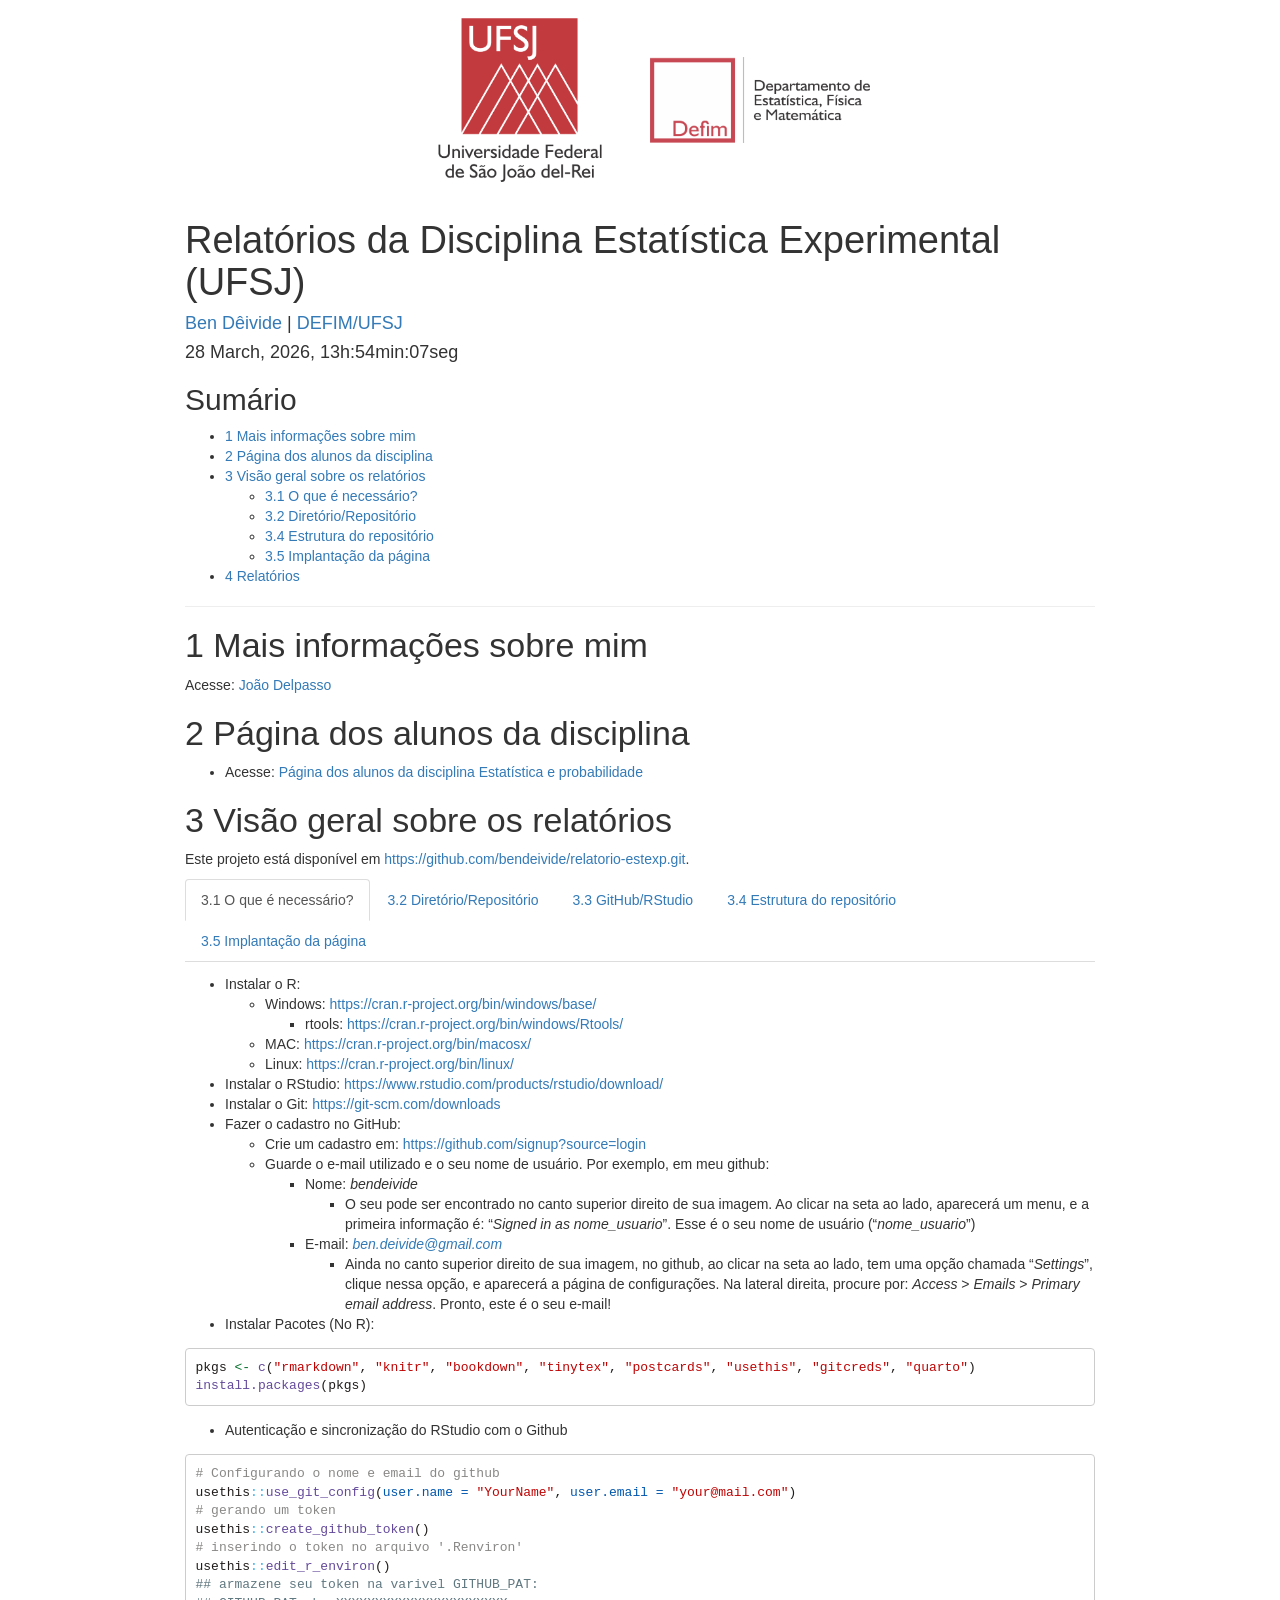
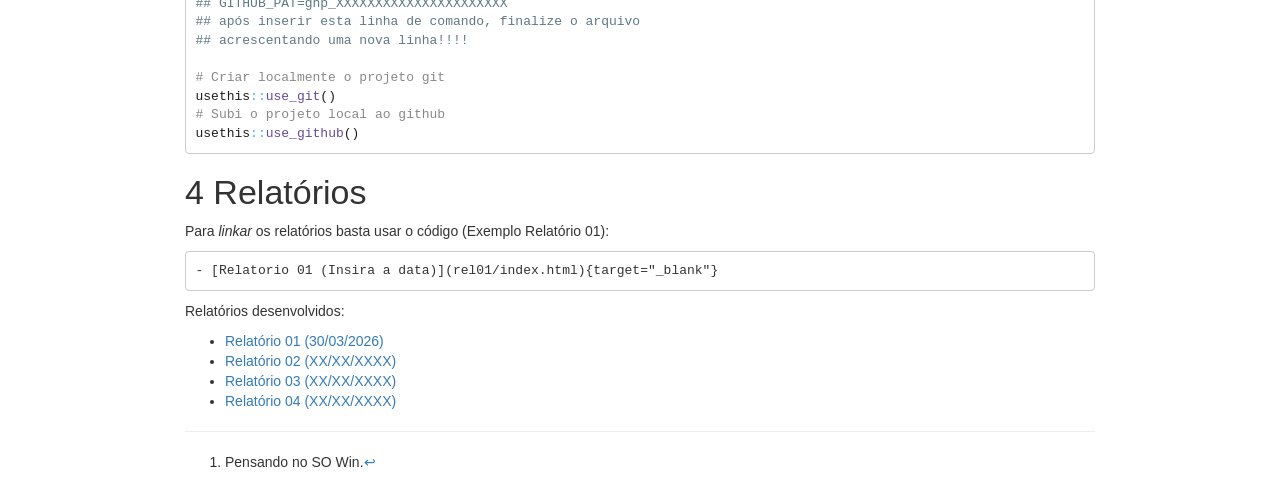
==== relatorio/index.html @ 6e348ea9 "Initial" ====
<!DOCTYPE html>

<html>

<head>

<meta charset="utf-8" />
<meta name="generator" content="pandoc" />
<meta http-equiv="X-UA-Compatible" content="IE=EDGE" />


<meta name="author" content="Ben Dêivide | DEFIM/UFSJ" />


<title>Relatórios da Disciplina Estatística Experimental (UFSJ)</title>

<script>/*! jQuery v3.6.0 | (c) OpenJS Foundation and other contributors | jquery.org/license */
!function(e,t){"use strict";"object"==typeof module&&"object"==typeof module.exports?module.exports=e.document?t(e,!0):function(e){if(!e.document)throw new Error("jQuery requires a window with a document");return t(e)}:t(e)}("undefined"!=typeof window?window:this,function(C,e){"use strict";var t=[],r=Object.getPrototypeOf,s=t.slice,g=t.flat?function(e){return t.flat.call(e)}:function(e){return t.concat.apply([],e)},u=t.push,i=t.indexOf,n={},o=n.toString,v=n.hasOwnProperty,a=v.toString,l=a.call(Object),y={},m=function(e){return"function"==typeof e&&"number"!=typeof e.nodeType&&"function"!=typeof e.item},x=function(e){return null!=e&&e===e.window},E=C.document,c={type:!0,src:!0,nonce:!0,noModule:!0};function b(e,t,n){var r,i,o=(n=n||E).createElement("script");if(o.text=e,t)for(r in c)(i=t[r]||t.getAttribute&&t.getAttribute(r))&&o.setAttribute(r,i);n.head.appendChild(o).parentNode.removeChild(o)}function w(e){return null==e?e+"":"object"==typeof e||"function"==typeof e?n[o.call(e)]||"object":typeof e}var f="3.6.0",S=function(e,t){return new S.fn.init(e,t)};function p(e){var t=!!e&&"length"in e&&e.length,n=w(e);return!m(e)&&!x(e)&&("array"===n||0===t||"number"==typeof t&&0<t&&t-1 in e)}S.fn=S.prototype={jquery:f,constructor:S,length:0,toArray:function(){return s.call(this)},get:function(e){return null==e?s.call(this):e<0?this[e+this.length]:this[e]},pushStack:function(e){var t=S.merge(this.constructor(),e);return t.prevObject=this,t},each:function(e){return S.each(this,e)},map:function(n){return this.pushStack(S.map(this,function(e,t){return n.call(e,t,e)}))},slice:function(){return this.pushStack(s.apply(this,arguments))},first:function(){return this.eq(0)},last:function(){return this.eq(-1)},even:function(){return this.pushStack(S.grep(this,function(e,t){return(t+1)%2}))},odd:function(){return this.pushStack(S.grep(this,function(e,t){return t%2}))},eq:function(e){var t=this.length,n=+e+(e<0?t:0);return this.pushStack(0<=n&&n<t?[this[n]]:[])},end:function(){return this.prevObject||this.constructor()},push:u,sort:t.sort,splice:t.splice},S.extend=S.fn.extend=function(){var e,t,n,r,i,o,a=arguments[0]||{},s=1,u=arguments.length,l=!1;for("boolean"==typeof a&&(l=a,a=arguments[s]||{},s++),"object"==typeof a||m(a)||(a={}),s===u&&(a=this,s--);s<u;s++)if(null!=(e=arguments[s]))for(t in e)r=e[t],"__proto__"!==t&&a!==r&&(l&&r&&(S.isPlainObject(r)||(i=Array.isArray(r)))?(n=a[t],o=i&&!Array.isArray(n)?[]:i||S.isPlainObject(n)?n:{},i=!1,a[t]=S.extend(l,o,r)):void 0!==r&&(a[t]=r));return a},S.extend({expando:"jQuery"+(f+Math.random()).replace(/\D/g,""),isReady:!0,error:function(e){throw new Error(e)},noop:function(){},isPlainObject:function(e){var t,n;return!(!e||"[object Object]"!==o.call(e))&&(!(t=r(e))||"function"==typeof(n=v.call(t,"constructor")&&t.constructor)&&a.call(n)===l)},isEmptyObject:function(e){var t;for(t in e)return!1;return!0},globalEval:function(e,t,n){b(e,{nonce:t&&t.nonce},n)},each:function(e,t){var n,r=0;if(p(e)){for(n=e.length;r<n;r++)if(!1===t.call(e[r],r,e[r]))break}else for(r in e)if(!1===t.call(e[r],r,e[r]))break;return e},makeArray:function(e,t){var n=t||[];return null!=e&&(p(Object(e))?S.merge(n,"string"==typeof e?[e]:e):u.call(n,e)),n},inArray:function(e,t,n){return null==t?-1:i.call(t,e,n)},merge:function(e,t){for(var n=+t.length,r=0,i=e.length;r<n;r++)e[i++]=t[r];return e.length=i,e},grep:function(e,t,n){for(var r=[],i=0,o=e.length,a=!n;i<o;i++)!t(e[i],i)!==a&&r.push(e[i]);return r},map:function(e,t,n){var r,i,o=0,a=[];if(p(e))for(r=e.length;o<r;o++)null!=(i=t(e[o],o,n))&&a.push(i);else for(o in e)null!=(i=t(e[o],o,n))&&a.push(i);return g(a)},guid:1,support:y}),"function"==typeof Symbol&&(S.fn[Symbol.iterator]=t[Symbol.iterator]),S.each("Boolean Number String Function Array Date RegExp Object Error Symbol".split(" "),function(e,t){n["[object "+t+"]"]=t.toLowerCase()});var d=function(n){var e,d,b,o,i,h,f,g,w,u,l,T,C,a,E,v,s,c,y,S="sizzle"+1*new Date,p=n.document,k=0,r=0,m=ue(),x=ue(),A=ue(),N=ue(),j=function(e,t){return e===t&&(l=!0),0},D={}.hasOwnProperty,t=[],q=t.pop,L=t.push,H=t.push,O=t.slice,P=function(e,t){for(var n=0,r=e.length;n<r;n++)if(e[n]===t)return n;return-1},R="checked|selected|async|autofocus|autoplay|controls|defer|disabled|hidden|ismap|loop|multiple|open|readonly|required|scoped",M="[\\x20\\t\\r\\n\\f]",I="(?:\\\\[\\da-fA-F]{1,6}"+M+"?|\\\\[^\\r\\n\\f]|[\\w-]|[^\0-\\x7f])+",W="\\["+M+"*("+I+")(?:"+M+"*([*^$|!~]?=)"+M+"*(?:'((?:\\\\.|[^\\\\'])*)'|\"((?:\\\\.|[^\\\\\"])*)\"|("+I+"))|)"+M+"*\\]",F=":("+I+")(?:\\((('((?:\\\\.|[^\\\\'])*)'|\"((?:\\\\.|[^\\\\\"])*)\")|((?:\\\\.|[^\\\\()[\\]]|"+W+")*)|.*)\\)|)",B=new RegExp(M+"+","g"),$=new RegExp("^"+M+"+|((?:^|[^\\\\])(?:\\\\.)*)"+M+"+$","g"),_=new RegExp("^"+M+"*,"+M+"*"),z=new RegExp("^"+M+"*([>+~]|"+M+")"+M+"*"),U=new RegExp(M+"|>"),X=new RegExp(F),V=new RegExp("^"+I+"$"),G={ID:new RegExp("^#("+I+")"),CLASS:new RegExp("^\\.("+I+")"),TAG:new RegExp("^("+I+"|[*])"),ATTR:new RegExp("^"+W),PSEUDO:new RegExp("^"+F),CHILD:new RegExp("^:(only|first|last|nth|nth-last)-(child|of-type)(?:\\("+M+"*(even|odd|(([+-]|)(\\d*)n|)"+M+"*(?:([+-]|)"+M+"*(\\d+)|))"+M+"*\\)|)","i"),bool:new RegExp("^(?:"+R+")$","i"),needsContext:new RegExp("^"+M+"*[>+~]|:(even|odd|eq|gt|lt|nth|first|last)(?:\\("+M+"*((?:-\\d)?\\d*)"+M+"*\\)|)(?=[^-]|$)","i")},Y=/HTML$/i,Q=/^(?:input|select|textarea|button)$/i,J=/^h\d$/i,K=/^[^{]+\{\s*\[native \w/,Z=/^(?:#([\w-]+)|(\w+)|\.([\w-]+))$/,ee=/[+~]/,te=new RegExp("\\\\[\\da-fA-F]{1,6}"+M+"?|\\\\([^\\r\\n\\f])","g"),ne=function(e,t){var n="0x"+e.slice(1)-65536;return t||(n<0?String.fromCharCode(n+65536):String.fromCharCode(n>>10|55296,1023&n|56320))},re=/([\0-\x1f\x7f]|^-?\d)|^-$|[^\0-\x1f\x7f-\uFFFF\w-]/g,ie=function(e,t){return t?"\0"===e?"\ufffd":e.slice(0,-1)+"\\"+e.charCodeAt(e.length-1).toString(16)+" ":"\\"+e},oe=function(){T()},ae=be(function(e){return!0===e.disabled&&"fieldset"===e.nodeName.toLowerCase()},{dir:"parentNode",next:"legend"});try{H.apply(t=O.call(p.childNodes),p.childNodes),t[p.childNodes.length].nodeType}catch(e){H={apply:t.length?function(e,t){L.apply(e,O.call(t))}:function(e,t){var n=e.length,r=0;while(e[n++]=t[r++]);e.length=n-1}}}function se(t,e,n,r){var i,o,a,s,u,l,c,f=e&&e.ownerDocument,p=e?e.nodeType:9;if(n=n||[],"string"!=typeof t||!t||1!==p&&9!==p&&11!==p)return n;if(!r&&(T(e),e=e||C,E)){if(11!==p&&(u=Z.exec(t)))if(i=u[1]){if(9===p){if(!(a=e.getElementById(i)))return n;if(a.id===i)return n.push(a),n}else if(f&&(a=f.getElementById(i))&&y(e,a)&&a.id===i)return n.push(a),n}else{if(u[2])return H.apply(n,e.getElementsByTagName(t)),n;if((i=u[3])&&d.getElementsByClassName&&e.getElementsByClassName)return H.apply(n,e.getElementsByClassName(i)),n}if(d.qsa&&!N[t+" "]&&(!v||!v.test(t))&&(1!==p||"object"!==e.nodeName.toLowerCase())){if(c=t,f=e,1===p&&(U.test(t)||z.test(t))){(f=ee.test(t)&&ye(e.parentNode)||e)===e&&d.scope||((s=e.getAttribute("id"))?s=s.replace(re,ie):e.setAttribute("id",s=S)),o=(l=h(t)).length;while(o--)l[o]=(s?"#"+s:":scope")+" "+xe(l[o]);c=l.join(",")}try{return H.apply(n,f.querySelectorAll(c)),n}catch(e){N(t,!0)}finally{s===S&&e.removeAttribute("id")}}}return g(t.replace($,"$1"),e,n,r)}function ue(){var r=[];return function e(t,n){return r.push(t+" ")>b.cacheLength&&delete e[r.shift()],e[t+" "]=n}}function le(e){return e[S]=!0,e}function ce(e){var t=C.createElement("fieldset");try{return!!e(t)}catch(e){return!1}finally{t.parentNode&&t.parentNode.removeChild(t),t=null}}function fe(e,t){var n=e.split("|"),r=n.length;while(r--)b.attrHandle[n[r]]=t}function pe(e,t){var n=t&&e,r=n&&1===e.nodeType&&1===t.nodeType&&e.sourceIndex-t.sourceIndex;if(r)return r;if(n)while(n=n.nextSibling)if(n===t)return-1;return e?1:-1}function de(t){return function(e){return"input"===e.nodeName.toLowerCase()&&e.type===t}}function he(n){return function(e){var t=e.nodeName.toLowerCase();return("input"===t||"button"===t)&&e.type===n}}function ge(t){return function(e){return"form"in e?e.parentNode&&!1===e.disabled?"label"in e?"label"in e.parentNode?e.parentNode.disabled===t:e.disabled===t:e.isDisabled===t||e.isDisabled!==!t&&ae(e)===t:e.disabled===t:"label"in e&&e.disabled===t}}function ve(a){return le(function(o){return o=+o,le(function(e,t){var n,r=a([],e.length,o),i=r.length;while(i--)e[n=r[i]]&&(e[n]=!(t[n]=e[n]))})})}function ye(e){return e&&"undefined"!=typeof e.getElementsByTagName&&e}for(e in d=se.support={},i=se.isXML=function(e){var t=e&&e.namespaceURI,n=e&&(e.ownerDocument||e).documentElement;return!Y.test(t||n&&n.nodeName||"HTML")},T=se.setDocument=function(e){var t,n,r=e?e.ownerDocument||e:p;return r!=C&&9===r.nodeType&&r.documentElement&&(a=(C=r).documentElement,E=!i(C),p!=C&&(n=C.defaultView)&&n.top!==n&&(n.addEventListener?n.addEventListener("unload",oe,!1):n.attachEvent&&n.attachEvent("onunload",oe)),d.scope=ce(function(e){return a.appendChild(e).appendChild(C.createElement("div")),"undefined"!=typeof e.querySelectorAll&&!e.querySelectorAll(":scope fieldset div").length}),d.attributes=ce(function(e){return e.className="i",!e.getAttribute("className")}),d.getElementsByTagName=ce(function(e){return e.appendChild(C.createComment("")),!e.getElementsByTagName("*").length}),d.getElementsByClassName=K.test(C.getElementsByClassName),d.getById=ce(function(e){return a.appendChild(e).id=S,!C.getElementsByName||!C.getElementsByName(S).length}),d.getById?(b.filter.ID=function(e){var t=e.replace(te,ne);return function(e){return e.getAttribute("id")===t}},b.find.ID=function(e,t){if("undefined"!=typeof t.getElementById&&E){var n=t.getElementById(e);return n?[n]:[]}}):(b.filter.ID=function(e){var n=e.replace(te,ne);return function(e){var t="undefined"!=typeof e.getAttributeNode&&e.getAttributeNode("id");return t&&t.value===n}},b.find.ID=function(e,t){if("undefined"!=typeof t.getElementById&&E){var n,r,i,o=t.getElementById(e);if(o){if((n=o.getAttributeNode("id"))&&n.value===e)return[o];i=t.getElementsByName(e),r=0;while(o=i[r++])if((n=o.getAttributeNode("id"))&&n.value===e)return[o]}return[]}}),b.find.TAG=d.getElementsByTagName?function(e,t){return"undefined"!=typeof t.getElementsByTagName?t.getElementsByTagName(e):d.qsa?t.querySelectorAll(e):void 0}:function(e,t){var n,r=[],i=0,o=t.getElementsByTagName(e);if("*"===e){while(n=o[i++])1===n.nodeType&&r.push(n);return r}return o},b.find.CLASS=d.getElementsByClassName&&function(e,t){if("undefined"!=typeof t.getElementsByClassName&&E)return t.getElementsByClassName(e)},s=[],v=[],(d.qsa=K.test(C.querySelectorAll))&&(ce(function(e){var t;a.appendChild(e).innerHTML="<a id='"+S+"'></a><select id='"+S+"-\r\\' msallowcapture=''><option selected=''></option></select>",e.querySelectorAll("[msallowcapture^='']").length&&v.push("[*^$]="+M+"*(?:''|\"\")"),e.querySelectorAll("[selected]").length||v.push("\\["+M+"*(?:value|"+R+")"),e.querySelectorAll("[id~="+S+"-]").length||v.push("~="),(t=C.createElement("input")).setAttribute("name",""),e.appendChild(t),e.querySelectorAll("[name='']").length||v.push("\\["+M+"*name"+M+"*="+M+"*(?:''|\"\")"),e.querySelectorAll(":checked").length||v.push(":checked"),e.querySelectorAll("a#"+S+"+*").length||v.push(".#.+[+~]"),e.querySelectorAll("\\\f"),v.push("[\\r\\n\\f]")}),ce(function(e){e.innerHTML="<a href='' disabled='disabled'></a><select disabled='disabled'><option/></select>";var t=C.createElement("input");t.setAttribute("type","hidden"),e.appendChild(t).setAttribute("name","D"),e.querySelectorAll("[name=d]").length&&v.push("name"+M+"*[*^$|!~]?="),2!==e.querySelectorAll(":enabled").length&&v.push(":enabled",":disabled"),a.appendChild(e).disabled=!0,2!==e.querySelectorAll(":disabled").length&&v.push(":enabled",":disabled"),e.querySelectorAll("*,:x"),v.push(",.*:")})),(d.matchesSelector=K.test(c=a.matches||a.webkitMatchesSelector||a.mozMatchesSelector||a.oMatchesSelector||a.msMatchesSelector))&&ce(function(e){d.disconnectedMatch=c.call(e,"*"),c.call(e,"[s!='']:x"),s.push("!=",F)}),v=v.length&&new RegExp(v.join("|")),s=s.length&&new RegExp(s.join("|")),t=K.test(a.compareDocumentPosition),y=t||K.test(a.contains)?function(e,t){var n=9===e.nodeType?e.documentElement:e,r=t&&t.parentNode;return e===r||!(!r||1!==r.nodeType||!(n.contains?n.contains(r):e.compareDocumentPosition&&16&e.compareDocumentPosition(r)))}:function(e,t){if(t)while(t=t.parentNode)if(t===e)return!0;return!1},j=t?function(e,t){if(e===t)return l=!0,0;var n=!e.compareDocumentPosition-!t.compareDocumentPosition;return n||(1&(n=(e.ownerDocument||e)==(t.ownerDocument||t)?e.compareDocumentPosition(t):1)||!d.sortDetached&&t.compareDocumentPosition(e)===n?e==C||e.ownerDocument==p&&y(p,e)?-1:t==C||t.ownerDocument==p&&y(p,t)?1:u?P(u,e)-P(u,t):0:4&n?-1:1)}:function(e,t){if(e===t)return l=!0,0;var n,r=0,i=e.parentNode,o=t.parentNode,a=[e],s=[t];if(!i||!o)return e==C?-1:t==C?1:i?-1:o?1:u?P(u,e)-P(u,t):0;if(i===o)return pe(e,t);n=e;while(n=n.parentNode)a.unshift(n);n=t;while(n=n.parentNode)s.unshift(n);while(a[r]===s[r])r++;return r?pe(a[r],s[r]):a[r]==p?-1:s[r]==p?1:0}),C},se.matches=function(e,t){return se(e,null,null,t)},se.matchesSelector=function(e,t){if(T(e),d.matchesSelector&&E&&!N[t+" "]&&(!s||!s.test(t))&&(!v||!v.test(t)))try{var n=c.call(e,t);if(n||d.disconnectedMatch||e.document&&11!==e.document.nodeType)return n}catch(e){N(t,!0)}return 0<se(t,C,null,[e]).length},se.contains=function(e,t){return(e.ownerDocument||e)!=C&&T(e),y(e,t)},se.attr=function(e,t){(e.ownerDocument||e)!=C&&T(e);var n=b.attrHandle[t.toLowerCase()],r=n&&D.call(b.attrHandle,t.toLowerCase())?n(e,t,!E):void 0;return void 0!==r?r:d.attributes||!E?e.getAttribute(t):(r=e.getAttributeNode(t))&&r.specified?r.value:null},se.escape=function(e){return(e+"").replace(re,ie)},se.error=function(e){throw new Error("Syntax error, unrecognized expression: "+e)},se.uniqueSort=function(e){var t,n=[],r=0,i=0;if(l=!d.detectDuplicates,u=!d.sortStable&&e.slice(0),e.sort(j),l){while(t=e[i++])t===e[i]&&(r=n.push(i));while(r--)e.splice(n[r],1)}return u=null,e},o=se.getText=function(e){var t,n="",r=0,i=e.nodeType;if(i){if(1===i||9===i||11===i){if("string"==typeof e.textContent)return e.textContent;for(e=e.firstChild;e;e=e.nextSibling)n+=o(e)}else if(3===i||4===i)return e.nodeValue}else while(t=e[r++])n+=o(t);return n},(b=se.selectors={cacheLength:50,createPseudo:le,match:G,attrHandle:{},find:{},relative:{">":{dir:"parentNode",first:!0}," ":{dir:"parentNode"},"+":{dir:"previousSibling",first:!0},"~":{dir:"previousSibling"}},preFilter:{ATTR:function(e){return e[1]=e[1].replace(te,ne),e[3]=(e[3]||e[4]||e[5]||"").replace(te,ne),"~="===e[2]&&(e[3]=" "+e[3]+" "),e.slice(0,4)},CHILD:function(e){return e[1]=e[1].toLowerCase(),"nth"===e[1].slice(0,3)?(e[3]||se.error(e[0]),e[4]=+(e[4]?e[5]+(e[6]||1):2*("even"===e[3]||"odd"===e[3])),e[5]=+(e[7]+e[8]||"odd"===e[3])):e[3]&&se.error(e[0]),e},PSEUDO:function(e){var t,n=!e[6]&&e[2];return G.CHILD.test(e[0])?null:(e[3]?e[2]=e[4]||e[5]||"":n&&X.test(n)&&(t=h(n,!0))&&(t=n.indexOf(")",n.length-t)-n.length)&&(e[0]=e[0].slice(0,t),e[2]=n.slice(0,t)),e.slice(0,3))}},filter:{TAG:function(e){var t=e.replace(te,ne).toLowerCase();return"*"===e?function(){return!0}:function(e){return e.nodeName&&e.nodeName.toLowerCase()===t}},CLASS:function(e){var t=m[e+" "];return t||(t=new RegExp("(^|"+M+")"+e+"("+M+"|$)"))&&m(e,function(e){return t.test("string"==typeof e.className&&e.className||"undefined"!=typeof e.getAttribute&&e.getAttribute("class")||"")})},ATTR:function(n,r,i){return function(e){var t=se.attr(e,n);return null==t?"!="===r:!r||(t+="","="===r?t===i:"!="===r?t!==i:"^="===r?i&&0===t.indexOf(i):"*="===r?i&&-1<t.indexOf(i):"$="===r?i&&t.slice(-i.length)===i:"~="===r?-1<(" "+t.replace(B," ")+" ").indexOf(i):"|="===r&&(t===i||t.slice(0,i.length+1)===i+"-"))}},CHILD:function(h,e,t,g,v){var y="nth"!==h.slice(0,3),m="last"!==h.slice(-4),x="of-type"===e;return 1===g&&0===v?function(e){return!!e.parentNode}:function(e,t,n){var r,i,o,a,s,u,l=y!==m?"nextSibling":"previousSibling",c=e.parentNode,f=x&&e.nodeName.toLowerCase(),p=!n&&!x,d=!1;if(c){if(y){while(l){a=e;while(a=a[l])if(x?a.nodeName.toLowerCase()===f:1===a.nodeType)return!1;u=l="only"===h&&!u&&"nextSibling"}return!0}if(u=[m?c.firstChild:c.lastChild],m&&p){d=(s=(r=(i=(o=(a=c)[S]||(a[S]={}))[a.uniqueID]||(o[a.uniqueID]={}))[h]||[])[0]===k&&r[1])&&r[2],a=s&&c.childNodes[s];while(a=++s&&a&&a[l]||(d=s=0)||u.pop())if(1===a.nodeType&&++d&&a===e){i[h]=[k,s,d];break}}else if(p&&(d=s=(r=(i=(o=(a=e)[S]||(a[S]={}))[a.uniqueID]||(o[a.uniqueID]={}))[h]||[])[0]===k&&r[1]),!1===d)while(a=++s&&a&&a[l]||(d=s=0)||u.pop())if((x?a.nodeName.toLowerCase()===f:1===a.nodeType)&&++d&&(p&&((i=(o=a[S]||(a[S]={}))[a.uniqueID]||(o[a.uniqueID]={}))[h]=[k,d]),a===e))break;return(d-=v)===g||d%g==0&&0<=d/g}}},PSEUDO:function(e,o){var t,a=b.pseudos[e]||b.setFilters[e.toLowerCase()]||se.error("unsupported pseudo: "+e);return a[S]?a(o):1<a.length?(t=[e,e,"",o],b.setFilters.hasOwnProperty(e.toLowerCase())?le(function(e,t){var n,r=a(e,o),i=r.length;while(i--)e[n=P(e,r[i])]=!(t[n]=r[i])}):function(e){return a(e,0,t)}):a}},pseudos:{not:le(function(e){var r=[],i=[],s=f(e.replace($,"$1"));return s[S]?le(function(e,t,n,r){var i,o=s(e,null,r,[]),a=e.length;while(a--)(i=o[a])&&(e[a]=!(t[a]=i))}):function(e,t,n){return r[0]=e,s(r,null,n,i),r[0]=null,!i.pop()}}),has:le(function(t){return function(e){return 0<se(t,e).length}}),contains:le(function(t){return t=t.replace(te,ne),function(e){return-1<(e.textContent||o(e)).indexOf(t)}}),lang:le(function(n){return V.test(n||"")||se.error("unsupported lang: "+n),n=n.replace(te,ne).toLowerCase(),function(e){var t;do{if(t=E?e.lang:e.getAttribute("xml:lang")||e.getAttribute("lang"))return(t=t.toLowerCase())===n||0===t.indexOf(n+"-")}while((e=e.parentNode)&&1===e.nodeType);return!1}}),target:function(e){var t=n.location&&n.location.hash;return t&&t.slice(1)===e.id},root:function(e){return e===a},focus:function(e){return e===C.activeElement&&(!C.hasFocus||C.hasFocus())&&!!(e.type||e.href||~e.tabIndex)},enabled:ge(!1),disabled:ge(!0),checked:function(e){var t=e.nodeName.toLowerCase();return"input"===t&&!!e.checked||"option"===t&&!!e.selected},selected:function(e){return e.parentNode&&e.parentNode.selectedIndex,!0===e.selected},empty:function(e){for(e=e.firstChild;e;e=e.nextSibling)if(e.nodeType<6)return!1;return!0},parent:function(e){return!b.pseudos.empty(e)},header:function(e){return J.test(e.nodeName)},input:function(e){return Q.test(e.nodeName)},button:function(e){var t=e.nodeName.toLowerCase();return"input"===t&&"button"===e.type||"button"===t},text:function(e){var t;return"input"===e.nodeName.toLowerCase()&&"text"===e.type&&(null==(t=e.getAttribute("type"))||"text"===t.toLowerCase())},first:ve(function(){return[0]}),last:ve(function(e,t){return[t-1]}),eq:ve(function(e,t,n){return[n<0?n+t:n]}),even:ve(function(e,t){for(var n=0;n<t;n+=2)e.push(n);return e}),odd:ve(function(e,t){for(var n=1;n<t;n+=2)e.push(n);return e}),lt:ve(function(e,t,n){for(var r=n<0?n+t:t<n?t:n;0<=--r;)e.push(r);return e}),gt:ve(function(e,t,n){for(var r=n<0?n+t:n;++r<t;)e.push(r);return e})}}).pseudos.nth=b.pseudos.eq,{radio:!0,checkbox:!0,file:!0,password:!0,image:!0})b.pseudos[e]=de(e);for(e in{submit:!0,reset:!0})b.pseudos[e]=he(e);function me(){}function xe(e){for(var t=0,n=e.length,r="";t<n;t++)r+=e[t].value;return r}function be(s,e,t){var u=e.dir,l=e.next,c=l||u,f=t&&"parentNode"===c,p=r++;return e.first?function(e,t,n){while(e=e[u])if(1===e.nodeType||f)return s(e,t,n);return!1}:function(e,t,n){var r,i,o,a=[k,p];if(n){while(e=e[u])if((1===e.nodeType||f)&&s(e,t,n))return!0}else while(e=e[u])if(1===e.nodeType||f)if(i=(o=e[S]||(e[S]={}))[e.uniqueID]||(o[e.uniqueID]={}),l&&l===e.nodeName.toLowerCase())e=e[u]||e;else{if((r=i[c])&&r[0]===k&&r[1]===p)return a[2]=r[2];if((i[c]=a)[2]=s(e,t,n))return!0}return!1}}function we(i){return 1<i.length?function(e,t,n){var r=i.length;while(r--)if(!i[r](e,t,n))return!1;return!0}:i[0]}function Te(e,t,n,r,i){for(var o,a=[],s=0,u=e.length,l=null!=t;s<u;s++)(o=e[s])&&(n&&!n(o,r,i)||(a.push(o),l&&t.push(s)));return a}function Ce(d,h,g,v,y,e){return v&&!v[S]&&(v=Ce(v)),y&&!y[S]&&(y=Ce(y,e)),le(function(e,t,n,r){var i,o,a,s=[],u=[],l=t.length,c=e||function(e,t,n){for(var r=0,i=t.length;r<i;r++)se(e,t[r],n);return n}(h||"*",n.nodeType?[n]:n,[]),f=!d||!e&&h?c:Te(c,s,d,n,r),p=g?y||(e?d:l||v)?[]:t:f;if(g&&g(f,p,n,r),v){i=Te(p,u),v(i,[],n,r),o=i.length;while(o--)(a=i[o])&&(p[u[o]]=!(f[u[o]]=a))}if(e){if(y||d){if(y){i=[],o=p.length;while(o--)(a=p[o])&&i.push(f[o]=a);y(null,p=[],i,r)}o=p.length;while(o--)(a=p[o])&&-1<(i=y?P(e,a):s[o])&&(e[i]=!(t[i]=a))}}else p=Te(p===t?p.splice(l,p.length):p),y?y(null,t,p,r):H.apply(t,p)})}function Ee(e){for(var i,t,n,r=e.length,o=b.relative[e[0].type],a=o||b.relative[" "],s=o?1:0,u=be(function(e){return e===i},a,!0),l=be(function(e){return-1<P(i,e)},a,!0),c=[function(e,t,n){var r=!o&&(n||t!==w)||((i=t).nodeType?u(e,t,n):l(e,t,n));return i=null,r}];s<r;s++)if(t=b.relative[e[s].type])c=[be(we(c),t)];else{if((t=b.filter[e[s].type].apply(null,e[s].matches))[S]){for(n=++s;n<r;n++)if(b.relative[e[n].type])break;return Ce(1<s&&we(c),1<s&&xe(e.slice(0,s-1).concat({value:" "===e[s-2].type?"*":""})).replace($,"$1"),t,s<n&&Ee(e.slice(s,n)),n<r&&Ee(e=e.slice(n)),n<r&&xe(e))}c.push(t)}return we(c)}return me.prototype=b.filters=b.pseudos,b.setFilters=new me,h=se.tokenize=function(e,t){var n,r,i,o,a,s,u,l=x[e+" "];if(l)return t?0:l.slice(0);a=e,s=[],u=b.preFilter;while(a){for(o in n&&!(r=_.exec(a))||(r&&(a=a.slice(r[0].length)||a),s.push(i=[])),n=!1,(r=z.exec(a))&&(n=r.shift(),i.push({value:n,type:r[0].replace($," ")}),a=a.slice(n.length)),b.filter)!(r=G[o].exec(a))||u[o]&&!(r=u[o](r))||(n=r.shift(),i.push({value:n,type:o,matches:r}),a=a.slice(n.length));if(!n)break}return t?a.length:a?se.error(e):x(e,s).slice(0)},f=se.compile=function(e,t){var n,v,y,m,x,r,i=[],o=[],a=A[e+" "];if(!a){t||(t=h(e)),n=t.length;while(n--)(a=Ee(t[n]))[S]?i.push(a):o.push(a);(a=A(e,(v=o,m=0<(y=i).length,x=0<v.length,r=function(e,t,n,r,i){var o,a,s,u=0,l="0",c=e&&[],f=[],p=w,d=e||x&&b.find.TAG("*",i),h=k+=null==p?1:Math.random()||.1,g=d.length;for(i&&(w=t==C||t||i);l!==g&&null!=(o=d[l]);l++){if(x&&o){a=0,t||o.ownerDocument==C||(T(o),n=!E);while(s=v[a++])if(s(o,t||C,n)){r.push(o);break}i&&(k=h)}m&&((o=!s&&o)&&u--,e&&c.push(o))}if(u+=l,m&&l!==u){a=0;while(s=y[a++])s(c,f,t,n);if(e){if(0<u)while(l--)c[l]||f[l]||(f[l]=q.call(r));f=Te(f)}H.apply(r,f),i&&!e&&0<f.length&&1<u+y.length&&se.uniqueSort(r)}return i&&(k=h,w=p),c},m?le(r):r))).selector=e}return a},g=se.select=function(e,t,n,r){var i,o,a,s,u,l="function"==typeof e&&e,c=!r&&h(e=l.selector||e);if(n=n||[],1===c.length){if(2<(o=c[0]=c[0].slice(0)).length&&"ID"===(a=o[0]).type&&9===t.nodeType&&E&&b.relative[o[1].type]){if(!(t=(b.find.ID(a.matches[0].replace(te,ne),t)||[])[0]))return n;l&&(t=t.parentNode),e=e.slice(o.shift().value.length)}i=G.needsContext.test(e)?0:o.length;while(i--){if(a=o[i],b.relative[s=a.type])break;if((u=b.find[s])&&(r=u(a.matches[0].replace(te,ne),ee.test(o[0].type)&&ye(t.parentNode)||t))){if(o.splice(i,1),!(e=r.length&&xe(o)))return H.apply(n,r),n;break}}}return(l||f(e,c))(r,t,!E,n,!t||ee.test(e)&&ye(t.parentNode)||t),n},d.sortStable=S.split("").sort(j).join("")===S,d.detectDuplicates=!!l,T(),d.sortDetached=ce(function(e){return 1&e.compareDocumentPosition(C.createElement("fieldset"))}),ce(function(e){return e.innerHTML="<a href='#'></a>","#"===e.firstChild.getAttribute("href")})||fe("type|href|height|width",function(e,t,n){if(!n)return e.getAttribute(t,"type"===t.toLowerCase()?1:2)}),d.attributes&&ce(function(e){return e.innerHTML="<input/>",e.firstChild.setAttribute("value",""),""===e.firstChild.getAttribute("value")})||fe("value",function(e,t,n){if(!n&&"input"===e.nodeName.toLowerCase())return e.defaultValue}),ce(function(e){return null==e.getAttribute("disabled")})||fe(R,function(e,t,n){var r;if(!n)return!0===e[t]?t.toLowerCase():(r=e.getAttributeNode(t))&&r.specified?r.value:null}),se}(C);S.find=d,S.expr=d.selectors,S.expr[":"]=S.expr.pseudos,S.uniqueSort=S.unique=d.uniqueSort,S.text=d.getText,S.isXMLDoc=d.isXML,S.contains=d.contains,S.escapeSelector=d.escape;var h=function(e,t,n){var r=[],i=void 0!==n;while((e=e[t])&&9!==e.nodeType)if(1===e.nodeType){if(i&&S(e).is(n))break;r.push(e)}return r},T=function(e,t){for(var n=[];e;e=e.nextSibling)1===e.nodeType&&e!==t&&n.push(e);return n},k=S.expr.match.needsContext;function A(e,t){return e.nodeName&&e.nodeName.toLowerCase()===t.toLowerCase()}var N=/^<([a-z][^\/\0>:\x20\t\r\n\f]*)[\x20\t\r\n\f]*\/?>(?:<\/\1>|)$/i;function j(e,n,r){return m(n)?S.grep(e,function(e,t){return!!n.call(e,t,e)!==r}):n.nodeType?S.grep(e,function(e){return e===n!==r}):"string"!=typeof n?S.grep(e,function(e){return-1<i.call(n,e)!==r}):S.filter(n,e,r)}S.filter=function(e,t,n){var r=t[0];return n&&(e=":not("+e+")"),1===t.length&&1===r.nodeType?S.find.matchesSelector(r,e)?[r]:[]:S.find.matches(e,S.grep(t,function(e){return 1===e.nodeType}))},S.fn.extend({find:function(e){var t,n,r=this.length,i=this;if("string"!=typeof e)return this.pushStack(S(e).filter(function(){for(t=0;t<r;t++)if(S.contains(i[t],this))return!0}));for(n=this.pushStack([]),t=0;t<r;t++)S.find(e,i[t],n);return 1<r?S.uniqueSort(n):n},filter:function(e){return this.pushStack(j(this,e||[],!1))},not:function(e){return this.pushStack(j(this,e||[],!0))},is:function(e){return!!j(this,"string"==typeof e&&k.test(e)?S(e):e||[],!1).length}});var D,q=/^(?:\s*(<[\w\W]+>)[^>]*|#([\w-]+))$/;(S.fn.init=function(e,t,n){var r,i;if(!e)return this;if(n=n||D,"string"==typeof e){if(!(r="<"===e[0]&&">"===e[e.length-1]&&3<=e.length?[null,e,null]:q.exec(e))||!r[1]&&t)return!t||t.jquery?(t||n).find(e):this.constructor(t).find(e);if(r[1]){if(t=t instanceof S?t[0]:t,S.merge(this,S.parseHTML(r[1],t&&t.nodeType?t.ownerDocument||t:E,!0)),N.test(r[1])&&S.isPlainObject(t))for(r in t)m(this[r])?this[r](t[r]):this.attr(r,t[r]);return this}return(i=E.getElementById(r[2]))&&(this[0]=i,this.length=1),this}return e.nodeType?(this[0]=e,this.length=1,this):m(e)?void 0!==n.ready?n.ready(e):e(S):S.makeArray(e,this)}).prototype=S.fn,D=S(E);var L=/^(?:parents|prev(?:Until|All))/,H={children:!0,contents:!0,next:!0,prev:!0};function O(e,t){while((e=e[t])&&1!==e.nodeType);return e}S.fn.extend({has:function(e){var t=S(e,this),n=t.length;return this.filter(function(){for(var e=0;e<n;e++)if(S.contains(this,t[e]))return!0})},closest:function(e,t){var n,r=0,i=this.length,o=[],a="string"!=typeof e&&S(e);if(!k.test(e))for(;r<i;r++)for(n=this[r];n&&n!==t;n=n.parentNode)if(n.nodeType<11&&(a?-1<a.index(n):1===n.nodeType&&S.find.matchesSelector(n,e))){o.push(n);break}return this.pushStack(1<o.length?S.uniqueSort(o):o)},index:function(e){return e?"string"==typeof e?i.call(S(e),this[0]):i.call(this,e.jquery?e[0]:e):this[0]&&this[0].parentNode?this.first().prevAll().length:-1},add:function(e,t){return this.pushStack(S.uniqueSort(S.merge(this.get(),S(e,t))))},addBack:function(e){return this.add(null==e?this.prevObject:this.prevObject.filter(e))}}),S.each({parent:function(e){var t=e.parentNode;return t&&11!==t.nodeType?t:null},parents:function(e){return h(e,"parentNode")},parentsUntil:function(e,t,n){return h(e,"parentNode",n)},next:function(e){return O(e,"nextSibling")},prev:function(e){return O(e,"previousSibling")},nextAll:function(e){return h(e,"nextSibling")},prevAll:function(e){return h(e,"previousSibling")},nextUntil:function(e,t,n){return h(e,"nextSibling",n)},prevUntil:function(e,t,n){return h(e,"previousSibling",n)},siblings:function(e){return T((e.parentNode||{}).firstChild,e)},children:function(e){return T(e.firstChild)},contents:function(e){return null!=e.contentDocument&&r(e.contentDocument)?e.contentDocument:(A(e,"template")&&(e=e.content||e),S.merge([],e.childNodes))}},function(r,i){S.fn[r]=function(e,t){var n=S.map(this,i,e);return"Until"!==r.slice(-5)&&(t=e),t&&"string"==typeof t&&(n=S.filter(t,n)),1<this.length&&(H[r]||S.uniqueSort(n),L.test(r)&&n.reverse()),this.pushStack(n)}});var P=/[^\x20\t\r\n\f]+/g;function R(e){return e}function M(e){throw e}function I(e,t,n,r){var i;try{e&&m(i=e.promise)?i.call(e).done(t).fail(n):e&&m(i=e.then)?i.call(e,t,n):t.apply(void 0,[e].slice(r))}catch(e){n.apply(void 0,[e])}}S.Callbacks=function(r){var e,n;r="string"==typeof r?(e=r,n={},S.each(e.match(P)||[],function(e,t){n[t]=!0}),n):S.extend({},r);var i,t,o,a,s=[],u=[],l=-1,c=function(){for(a=a||r.once,o=i=!0;u.length;l=-1){t=u.shift();while(++l<s.length)!1===s[l].apply(t[0],t[1])&&r.stopOnFalse&&(l=s.length,t=!1)}r.memory||(t=!1),i=!1,a&&(s=t?[]:"")},f={add:function(){return s&&(t&&!i&&(l=s.length-1,u.push(t)),function n(e){S.each(e,function(e,t){m(t)?r.unique&&f.has(t)||s.push(t):t&&t.length&&"string"!==w(t)&&n(t)})}(arguments),t&&!i&&c()),this},remove:function(){return S.each(arguments,function(e,t){var n;while(-1<(n=S.inArray(t,s,n)))s.splice(n,1),n<=l&&l--}),this},has:function(e){return e?-1<S.inArray(e,s):0<s.length},empty:function(){return s&&(s=[]),this},disable:function(){return a=u=[],s=t="",this},disabled:function(){return!s},lock:function(){return a=u=[],t||i||(s=t=""),this},locked:function(){return!!a},fireWith:function(e,t){return a||(t=[e,(t=t||[]).slice?t.slice():t],u.push(t),i||c()),this},fire:function(){return f.fireWith(this,arguments),this},fired:function(){return!!o}};return f},S.extend({Deferred:function(e){var o=[["notify","progress",S.Callbacks("memory"),S.Callbacks("memory"),2],["resolve","done",S.Callbacks("once memory"),S.Callbacks("once memory"),0,"resolved"],["reject","fail",S.Callbacks("once memory"),S.Callbacks("once memory"),1,"rejected"]],i="pending",a={state:function(){return i},always:function(){return s.done(arguments).fail(arguments),this},"catch":function(e){return a.then(null,e)},pipe:function(){var i=arguments;return S.Deferred(function(r){S.each(o,function(e,t){var n=m(i[t[4]])&&i[t[4]];s[t[1]](function(){var e=n&&n.apply(this,arguments);e&&m(e.promise)?e.promise().progress(r.notify).done(r.resolve).fail(r.reject):r[t[0]+"With"](this,n?[e]:arguments)})}),i=null}).promise()},then:function(t,n,r){var u=0;function l(i,o,a,s){return function(){var n=this,r=arguments,e=function(){var e,t;if(!(i<u)){if((e=a.apply(n,r))===o.promise())throw new TypeError("Thenable self-resolution");t=e&&("object"==typeof e||"function"==typeof e)&&e.then,m(t)?s?t.call(e,l(u,o,R,s),l(u,o,M,s)):(u++,t.call(e,l(u,o,R,s),l(u,o,M,s),l(u,o,R,o.notifyWith))):(a!==R&&(n=void 0,r=[e]),(s||o.resolveWith)(n,r))}},t=s?e:function(){try{e()}catch(e){S.Deferred.exceptionHook&&S.Deferred.exceptionHook(e,t.stackTrace),u<=i+1&&(a!==M&&(n=void 0,r=[e]),o.rejectWith(n,r))}};i?t():(S.Deferred.getStackHook&&(t.stackTrace=S.Deferred.getStackHook()),C.setTimeout(t))}}return S.Deferred(function(e){o[0][3].add(l(0,e,m(r)?r:R,e.notifyWith)),o[1][3].add(l(0,e,m(t)?t:R)),o[2][3].add(l(0,e,m(n)?n:M))}).promise()},promise:function(e){return null!=e?S.extend(e,a):a}},s={};return S.each(o,function(e,t){var n=t[2],r=t[5];a[t[1]]=n.add,r&&n.add(function(){i=r},o[3-e][2].disable,o[3-e][3].disable,o[0][2].lock,o[0][3].lock),n.add(t[3].fire),s[t[0]]=function(){return s[t[0]+"With"](this===s?void 0:this,arguments),this},s[t[0]+"With"]=n.fireWith}),a.promise(s),e&&e.call(s,s),s},when:function(e){var n=arguments.length,t=n,r=Array(t),i=s.call(arguments),o=S.Deferred(),a=function(t){return function(e){r[t]=this,i[t]=1<arguments.length?s.call(arguments):e,--n||o.resolveWith(r,i)}};if(n<=1&&(I(e,o.done(a(t)).resolve,o.reject,!n),"pending"===o.state()||m(i[t]&&i[t].then)))return o.then();while(t--)I(i[t],a(t),o.reject);return o.promise()}});var W=/^(Eval|Internal|Range|Reference|Syntax|Type|URI)Error$/;S.Deferred.exceptionHook=function(e,t){C.console&&C.console.warn&&e&&W.test(e.name)&&C.console.warn("jQuery.Deferred exception: "+e.message,e.stack,t)},S.readyException=function(e){C.setTimeout(function(){throw e})};var F=S.Deferred();function B(){E.removeEventListener("DOMContentLoaded",B),C.removeEventListener("load",B),S.ready()}S.fn.ready=function(e){return F.then(e)["catch"](function(e){S.readyException(e)}),this},S.extend({isReady:!1,readyWait:1,ready:function(e){(!0===e?--S.readyWait:S.isReady)||(S.isReady=!0)!==e&&0<--S.readyWait||F.resolveWith(E,[S])}}),S.ready.then=F.then,"complete"===E.readyState||"loading"!==E.readyState&&!E.documentElement.doScroll?C.setTimeout(S.ready):(E.addEventListener("DOMContentLoaded",B),C.addEventListener("load",B));var $=function(e,t,n,r,i,o,a){var s=0,u=e.length,l=null==n;if("object"===w(n))for(s in i=!0,n)$(e,t,s,n[s],!0,o,a);else if(void 0!==r&&(i=!0,m(r)||(a=!0),l&&(a?(t.call(e,r),t=null):(l=t,t=function(e,t,n){return l.call(S(e),n)})),t))for(;s<u;s++)t(e[s],n,a?r:r.call(e[s],s,t(e[s],n)));return i?e:l?t.call(e):u?t(e[0],n):o},_=/^-ms-/,z=/-([a-z])/g;function U(e,t){return t.toUpperCase()}function X(e){return e.replace(_,"ms-").replace(z,U)}var V=function(e){return 1===e.nodeType||9===e.nodeType||!+e.nodeType};function G(){this.expando=S.expando+G.uid++}G.uid=1,G.prototype={cache:function(e){var t=e[this.expando];return t||(t={},V(e)&&(e.nodeType?e[this.expando]=t:Object.defineProperty(e,this.expando,{value:t,configurable:!0}))),t},set:function(e,t,n){var r,i=this.cache(e);if("string"==typeof t)i[X(t)]=n;else for(r in t)i[X(r)]=t[r];return i},get:function(e,t){return void 0===t?this.cache(e):e[this.expando]&&e[this.expando][X(t)]},access:function(e,t,n){return void 0===t||t&&"string"==typeof t&&void 0===n?this.get(e,t):(this.set(e,t,n),void 0!==n?n:t)},remove:function(e,t){var n,r=e[this.expando];if(void 0!==r){if(void 0!==t){n=(t=Array.isArray(t)?t.map(X):(t=X(t))in r?[t]:t.match(P)||[]).length;while(n--)delete r[t[n]]}(void 0===t||S.isEmptyObject(r))&&(e.nodeType?e[this.expando]=void 0:delete e[this.expando])}},hasData:function(e){var t=e[this.expando];return void 0!==t&&!S.isEmptyObject(t)}};var Y=new G,Q=new G,J=/^(?:\{[\w\W]*\}|\[[\w\W]*\])$/,K=/[A-Z]/g;function Z(e,t,n){var r,i;if(void 0===n&&1===e.nodeType)if(r="data-"+t.replace(K,"-$&").toLowerCase(),"string"==typeof(n=e.getAttribute(r))){try{n="true"===(i=n)||"false"!==i&&("null"===i?null:i===+i+""?+i:J.test(i)?JSON.parse(i):i)}catch(e){}Q.set(e,t,n)}else n=void 0;return n}S.extend({hasData:function(e){return Q.hasData(e)||Y.hasData(e)},data:function(e,t,n){return Q.access(e,t,n)},removeData:function(e,t){Q.remove(e,t)},_data:function(e,t,n){return Y.access(e,t,n)},_removeData:function(e,t){Y.remove(e,t)}}),S.fn.extend({data:function(n,e){var t,r,i,o=this[0],a=o&&o.attributes;if(void 0===n){if(this.length&&(i=Q.get(o),1===o.nodeType&&!Y.get(o,"hasDataAttrs"))){t=a.length;while(t--)a[t]&&0===(r=a[t].name).indexOf("data-")&&(r=X(r.slice(5)),Z(o,r,i[r]));Y.set(o,"hasDataAttrs",!0)}return i}return"object"==typeof n?this.each(function(){Q.set(this,n)}):$(this,function(e){var t;if(o&&void 0===e)return void 0!==(t=Q.get(o,n))?t:void 0!==(t=Z(o,n))?t:void 0;this.each(function(){Q.set(this,n,e)})},null,e,1<arguments.length,null,!0)},removeData:function(e){return this.each(function(){Q.remove(this,e)})}}),S.extend({queue:function(e,t,n){var r;if(e)return t=(t||"fx")+"queue",r=Y.get(e,t),n&&(!r||Array.isArray(n)?r=Y.access(e,t,S.makeArray(n)):r.push(n)),r||[]},dequeue:function(e,t){t=t||"fx";var n=S.queue(e,t),r=n.length,i=n.shift(),o=S._queueHooks(e,t);"inprogress"===i&&(i=n.shift(),r--),i&&("fx"===t&&n.unshift("inprogress"),delete o.stop,i.call(e,function(){S.dequeue(e,t)},o)),!r&&o&&o.empty.fire()},_queueHooks:function(e,t){var n=t+"queueHooks";return Y.get(e,n)||Y.access(e,n,{empty:S.Callbacks("once memory").add(function(){Y.remove(e,[t+"queue",n])})})}}),S.fn.extend({queue:function(t,n){var e=2;return"string"!=typeof t&&(n=t,t="fx",e--),arguments.length<e?S.queue(this[0],t):void 0===n?this:this.each(function(){var e=S.queue(this,t,n);S._queueHooks(this,t),"fx"===t&&"inprogress"!==e[0]&&S.dequeue(this,t)})},dequeue:function(e){return this.each(function(){S.dequeue(this,e)})},clearQueue:function(e){return this.queue(e||"fx",[])},promise:function(e,t){var n,r=1,i=S.Deferred(),o=this,a=this.length,s=function(){--r||i.resolveWith(o,[o])};"string"!=typeof e&&(t=e,e=void 0),e=e||"fx";while(a--)(n=Y.get(o[a],e+"queueHooks"))&&n.empty&&(r++,n.empty.add(s));return s(),i.promise(t)}});var ee=/[+-]?(?:\d*\.|)\d+(?:[eE][+-]?\d+|)/.source,te=new RegExp("^(?:([+-])=|)("+ee+")([a-z%]*)$","i"),ne=["Top","Right","Bottom","Left"],re=E.documentElement,ie=function(e){return S.contains(e.ownerDocument,e)},oe={composed:!0};re.getRootNode&&(ie=function(e){return S.contains(e.ownerDocument,e)||e.getRootNode(oe)===e.ownerDocument});var ae=function(e,t){return"none"===(e=t||e).style.display||""===e.style.display&&ie(e)&&"none"===S.css(e,"display")};function se(e,t,n,r){var i,o,a=20,s=r?function(){return r.cur()}:function(){return S.css(e,t,"")},u=s(),l=n&&n[3]||(S.cssNumber[t]?"":"px"),c=e.nodeType&&(S.cssNumber[t]||"px"!==l&&+u)&&te.exec(S.css(e,t));if(c&&c[3]!==l){u/=2,l=l||c[3],c=+u||1;while(a--)S.style(e,t,c+l),(1-o)*(1-(o=s()/u||.5))<=0&&(a=0),c/=o;c*=2,S.style(e,t,c+l),n=n||[]}return n&&(c=+c||+u||0,i=n[1]?c+(n[1]+1)*n[2]:+n[2],r&&(r.unit=l,r.start=c,r.end=i)),i}var ue={};function le(e,t){for(var n,r,i,o,a,s,u,l=[],c=0,f=e.length;c<f;c++)(r=e[c]).style&&(n=r.style.display,t?("none"===n&&(l[c]=Y.get(r,"display")||null,l[c]||(r.style.display="")),""===r.style.display&&ae(r)&&(l[c]=(u=a=o=void 0,a=(i=r).ownerDocument,s=i.nodeName,(u=ue[s])||(o=a.body.appendChild(a.createElement(s)),u=S.css(o,"display"),o.parentNode.removeChild(o),"none"===u&&(u="block"),ue[s]=u)))):"none"!==n&&(l[c]="none",Y.set(r,"display",n)));for(c=0;c<f;c++)null!=l[c]&&(e[c].style.display=l[c]);return e}S.fn.extend({show:function(){return le(this,!0)},hide:function(){return le(this)},toggle:function(e){return"boolean"==typeof e?e?this.show():this.hide():this.each(function(){ae(this)?S(this).show():S(this).hide()})}});var ce,fe,pe=/^(?:checkbox|radio)$/i,de=/<([a-z][^\/\0>\x20\t\r\n\f]*)/i,he=/^$|^module$|\/(?:java|ecma)script/i;ce=E.createDocumentFragment().appendChild(E.createElement("div")),(fe=E.createElement("input")).setAttribute("type","radio"),fe.setAttribute("checked","checked"),fe.setAttribute("name","t"),ce.appendChild(fe),y.checkClone=ce.cloneNode(!0).cloneNode(!0).lastChild.checked,ce.innerHTML="<textarea>x</textarea>",y.noCloneChecked=!!ce.cloneNode(!0).lastChild.defaultValue,ce.innerHTML="<option></option>",y.option=!!ce.lastChild;var ge={thead:[1,"<table>","</table>"],col:[2,"<table><colgroup>","</colgroup></table>"],tr:[2,"<table><tbody>","</tbody></table>"],td:[3,"<table><tbody><tr>","</tr></tbody></table>"],_default:[0,"",""]};function ve(e,t){var n;return n="undefined"!=typeof e.getElementsByTagName?e.getElementsByTagName(t||"*"):"undefined"!=typeof e.querySelectorAll?e.querySelectorAll(t||"*"):[],void 0===t||t&&A(e,t)?S.merge([e],n):n}function ye(e,t){for(var n=0,r=e.length;n<r;n++)Y.set(e[n],"globalEval",!t||Y.get(t[n],"globalEval"))}ge.tbody=ge.tfoot=ge.colgroup=ge.caption=ge.thead,ge.th=ge.td,y.option||(ge.optgroup=ge.option=[1,"<select multiple='multiple'>","</select>"]);var me=/<|&#?\w+;/;function xe(e,t,n,r,i){for(var o,a,s,u,l,c,f=t.createDocumentFragment(),p=[],d=0,h=e.length;d<h;d++)if((o=e[d])||0===o)if("object"===w(o))S.merge(p,o.nodeType?[o]:o);else if(me.test(o)){a=a||f.appendChild(t.createElement("div")),s=(de.exec(o)||["",""])[1].toLowerCase(),u=ge[s]||ge._default,a.innerHTML=u[1]+S.htmlPrefilter(o)+u[2],c=u[0];while(c--)a=a.lastChild;S.merge(p,a.childNodes),(a=f.firstChild).textContent=""}else p.push(t.createTextNode(o));f.textContent="",d=0;while(o=p[d++])if(r&&-1<S.inArray(o,r))i&&i.push(o);else if(l=ie(o),a=ve(f.appendChild(o),"script"),l&&ye(a),n){c=0;while(o=a[c++])he.test(o.type||"")&&n.push(o)}return f}var be=/^([^.]*)(?:\.(.+)|)/;function we(){return!0}function Te(){return!1}function Ce(e,t){return e===function(){try{return E.activeElement}catch(e){}}()==("focus"===t)}function Ee(e,t,n,r,i,o){var a,s;if("object"==typeof t){for(s in"string"!=typeof n&&(r=r||n,n=void 0),t)Ee(e,s,n,r,t[s],o);return e}if(null==r&&null==i?(i=n,r=n=void 0):null==i&&("string"==typeof n?(i=r,r=void 0):(i=r,r=n,n=void 0)),!1===i)i=Te;else if(!i)return e;return 1===o&&(a=i,(i=function(e){return S().off(e),a.apply(this,arguments)}).guid=a.guid||(a.guid=S.guid++)),e.each(function(){S.event.add(this,t,i,r,n)})}function Se(e,i,o){o?(Y.set(e,i,!1),S.event.add(e,i,{namespace:!1,handler:function(e){var t,n,r=Y.get(this,i);if(1&e.isTrigger&&this[i]){if(r.length)(S.event.special[i]||{}).delegateType&&e.stopPropagation();else if(r=s.call(arguments),Y.set(this,i,r),t=o(this,i),this[i](),r!==(n=Y.get(this,i))||t?Y.set(this,i,!1):n={},r!==n)return e.stopImmediatePropagation(),e.preventDefault(),n&&n.value}else r.length&&(Y.set(this,i,{value:S.event.trigger(S.extend(r[0],S.Event.prototype),r.slice(1),this)}),e.stopImmediatePropagation())}})):void 0===Y.get(e,i)&&S.event.add(e,i,we)}S.event={global:{},add:function(t,e,n,r,i){var o,a,s,u,l,c,f,p,d,h,g,v=Y.get(t);if(V(t)){n.handler&&(n=(o=n).handler,i=o.selector),i&&S.find.matchesSelector(re,i),n.guid||(n.guid=S.guid++),(u=v.events)||(u=v.events=Object.create(null)),(a=v.handle)||(a=v.handle=function(e){return"undefined"!=typeof S&&S.event.triggered!==e.type?S.event.dispatch.apply(t,arguments):void 0}),l=(e=(e||"").match(P)||[""]).length;while(l--)d=g=(s=be.exec(e[l])||[])[1],h=(s[2]||"").split(".").sort(),d&&(f=S.event.special[d]||{},d=(i?f.delegateType:f.bindType)||d,f=S.event.special[d]||{},c=S.extend({type:d,origType:g,data:r,handler:n,guid:n.guid,selector:i,needsContext:i&&S.expr.match.needsContext.test(i),namespace:h.join(".")},o),(p=u[d])||((p=u[d]=[]).delegateCount=0,f.setup&&!1!==f.setup.call(t,r,h,a)||t.addEventListener&&t.addEventListener(d,a)),f.add&&(f.add.call(t,c),c.handler.guid||(c.handler.guid=n.guid)),i?p.splice(p.delegateCount++,0,c):p.push(c),S.event.global[d]=!0)}},remove:function(e,t,n,r,i){var o,a,s,u,l,c,f,p,d,h,g,v=Y.hasData(e)&&Y.get(e);if(v&&(u=v.events)){l=(t=(t||"").match(P)||[""]).length;while(l--)if(d=g=(s=be.exec(t[l])||[])[1],h=(s[2]||"").split(".").sort(),d){f=S.event.special[d]||{},p=u[d=(r?f.delegateType:f.bindType)||d]||[],s=s[2]&&new RegExp("(^|\\.)"+h.join("\\.(?:.*\\.|)")+"(\\.|$)"),a=o=p.length;while(o--)c=p[o],!i&&g!==c.origType||n&&n.guid!==c.guid||s&&!s.test(c.namespace)||r&&r!==c.selector&&("**"!==r||!c.selector)||(p.splice(o,1),c.selector&&p.delegateCount--,f.remove&&f.remove.call(e,c));a&&!p.length&&(f.teardown&&!1!==f.teardown.call(e,h,v.handle)||S.removeEvent(e,d,v.handle),delete u[d])}else for(d in u)S.event.remove(e,d+t[l],n,r,!0);S.isEmptyObject(u)&&Y.remove(e,"handle events")}},dispatch:function(e){var t,n,r,i,o,a,s=new Array(arguments.length),u=S.event.fix(e),l=(Y.get(this,"events")||Object.create(null))[u.type]||[],c=S.event.special[u.type]||{};for(s[0]=u,t=1;t<arguments.length;t++)s[t]=arguments[t];if(u.delegateTarget=this,!c.preDispatch||!1!==c.preDispatch.call(this,u)){a=S.event.handlers.call(this,u,l),t=0;while((i=a[t++])&&!u.isPropagationStopped()){u.currentTarget=i.elem,n=0;while((o=i.handlers[n++])&&!u.isImmediatePropagationStopped())u.rnamespace&&!1!==o.namespace&&!u.rnamespace.test(o.namespace)||(u.handleObj=o,u.data=o.data,void 0!==(r=((S.event.special[o.origType]||{}).handle||o.handler).apply(i.elem,s))&&!1===(u.result=r)&&(u.preventDefault(),u.stopPropagation()))}return c.postDispatch&&c.postDispatch.call(this,u),u.result}},handlers:function(e,t){var n,r,i,o,a,s=[],u=t.delegateCount,l=e.target;if(u&&l.nodeType&&!("click"===e.type&&1<=e.button))for(;l!==this;l=l.parentNode||this)if(1===l.nodeType&&("click"!==e.type||!0!==l.disabled)){for(o=[],a={},n=0;n<u;n++)void 0===a[i=(r=t[n]).selector+" "]&&(a[i]=r.needsContext?-1<S(i,this).index(l):S.find(i,this,null,[l]).length),a[i]&&o.push(r);o.length&&s.push({elem:l,handlers:o})}return l=this,u<t.length&&s.push({elem:l,handlers:t.slice(u)}),s},addProp:function(t,e){Object.defineProperty(S.Event.prototype,t,{enumerable:!0,configurable:!0,get:m(e)?function(){if(this.originalEvent)return e(this.originalEvent)}:function(){if(this.originalEvent)return this.originalEvent[t]},set:function(e){Object.defineProperty(this,t,{enumerable:!0,configurable:!0,writable:!0,value:e})}})},fix:function(e){return e[S.expando]?e:new S.Event(e)},special:{load:{noBubble:!0},click:{setup:function(e){var t=this||e;return pe.test(t.type)&&t.click&&A(t,"input")&&Se(t,"click",we),!1},trigger:function(e){var t=this||e;return pe.test(t.type)&&t.click&&A(t,"input")&&Se(t,"click"),!0},_default:function(e){var t=e.target;return pe.test(t.type)&&t.click&&A(t,"input")&&Y.get(t,"click")||A(t,"a")}},beforeunload:{postDispatch:function(e){void 0!==e.result&&e.originalEvent&&(e.originalEvent.returnValue=e.result)}}}},S.removeEvent=function(e,t,n){e.removeEventListener&&e.removeEventListener(t,n)},S.Event=function(e,t){if(!(this instanceof S.Event))return new S.Event(e,t);e&&e.type?(this.originalEvent=e,this.type=e.type,this.isDefaultPrevented=e.defaultPrevented||void 0===e.defaultPrevented&&!1===e.returnValue?we:Te,this.target=e.target&&3===e.target.nodeType?e.target.parentNode:e.target,this.currentTarget=e.currentTarget,this.relatedTarget=e.relatedTarget):this.type=e,t&&S.extend(this,t),this.timeStamp=e&&e.timeStamp||Date.now(),this[S.expando]=!0},S.Event.prototype={constructor:S.Event,isDefaultPrevented:Te,isPropagationStopped:Te,isImmediatePropagationStopped:Te,isSimulated:!1,preventDefault:function(){var e=this.originalEvent;this.isDefaultPrevented=we,e&&!this.isSimulated&&e.preventDefault()},stopPropagation:function(){var e=this.originalEvent;this.isPropagationStopped=we,e&&!this.isSimulated&&e.stopPropagation()},stopImmediatePropagation:function(){var e=this.originalEvent;this.isImmediatePropagationStopped=we,e&&!this.isSimulated&&e.stopImmediatePropagation(),this.stopPropagation()}},S.each({altKey:!0,bubbles:!0,cancelable:!0,changedTouches:!0,ctrlKey:!0,detail:!0,eventPhase:!0,metaKey:!0,pageX:!0,pageY:!0,shiftKey:!0,view:!0,"char":!0,code:!0,charCode:!0,key:!0,keyCode:!0,button:!0,buttons:!0,clientX:!0,clientY:!0,offsetX:!0,offsetY:!0,pointerId:!0,pointerType:!0,screenX:!0,screenY:!0,targetTouches:!0,toElement:!0,touches:!0,which:!0},S.event.addProp),S.each({focus:"focusin",blur:"focusout"},function(e,t){S.event.special[e]={setup:function(){return Se(this,e,Ce),!1},trigger:function(){return Se(this,e),!0},_default:function(){return!0},delegateType:t}}),S.each({mouseenter:"mouseover",mouseleave:"mouseout",pointerenter:"pointerover",pointerleave:"pointerout"},function(e,i){S.event.special[e]={delegateType:i,bindType:i,handle:function(e){var t,n=e.relatedTarget,r=e.handleObj;return n&&(n===this||S.contains(this,n))||(e.type=r.origType,t=r.handler.apply(this,arguments),e.type=i),t}}}),S.fn.extend({on:function(e,t,n,r){return Ee(this,e,t,n,r)},one:function(e,t,n,r){return Ee(this,e,t,n,r,1)},off:function(e,t,n){var r,i;if(e&&e.preventDefault&&e.handleObj)return r=e.handleObj,S(e.delegateTarget).off(r.namespace?r.origType+"."+r.namespace:r.origType,r.selector,r.handler),this;if("object"==typeof e){for(i in e)this.off(i,t,e[i]);return this}return!1!==t&&"function"!=typeof t||(n=t,t=void 0),!1===n&&(n=Te),this.each(function(){S.event.remove(this,e,n,t)})}});var ke=/<script|<style|<link/i,Ae=/checked\s*(?:[^=]|=\s*.checked.)/i,Ne=/^\s*<!(?:\[CDATA\[|--)|(?:\]\]|--)>\s*$/g;function je(e,t){return A(e,"table")&&A(11!==t.nodeType?t:t.firstChild,"tr")&&S(e).children("tbody")[0]||e}function De(e){return e.type=(null!==e.getAttribute("type"))+"/"+e.type,e}function qe(e){return"true/"===(e.type||"").slice(0,5)?e.type=e.type.slice(5):e.removeAttribute("type"),e}function Le(e,t){var n,r,i,o,a,s;if(1===t.nodeType){if(Y.hasData(e)&&(s=Y.get(e).events))for(i in Y.remove(t,"handle events"),s)for(n=0,r=s[i].length;n<r;n++)S.event.add(t,i,s[i][n]);Q.hasData(e)&&(o=Q.access(e),a=S.extend({},o),Q.set(t,a))}}function He(n,r,i,o){r=g(r);var e,t,a,s,u,l,c=0,f=n.length,p=f-1,d=r[0],h=m(d);if(h||1<f&&"string"==typeof d&&!y.checkClone&&Ae.test(d))return n.each(function(e){var t=n.eq(e);h&&(r[0]=d.call(this,e,t.html())),He(t,r,i,o)});if(f&&(t=(e=xe(r,n[0].ownerDocument,!1,n,o)).firstChild,1===e.childNodes.length&&(e=t),t||o)){for(s=(a=S.map(ve(e,"script"),De)).length;c<f;c++)u=e,c!==p&&(u=S.clone(u,!0,!0),s&&S.merge(a,ve(u,"script"))),i.call(n[c],u,c);if(s)for(l=a[a.length-1].ownerDocument,S.map(a,qe),c=0;c<s;c++)u=a[c],he.test(u.type||"")&&!Y.access(u,"globalEval")&&S.contains(l,u)&&(u.src&&"module"!==(u.type||"").toLowerCase()?S._evalUrl&&!u.noModule&&S._evalUrl(u.src,{nonce:u.nonce||u.getAttribute("nonce")},l):b(u.textContent.replace(Ne,""),u,l))}return n}function Oe(e,t,n){for(var r,i=t?S.filter(t,e):e,o=0;null!=(r=i[o]);o++)n||1!==r.nodeType||S.cleanData(ve(r)),r.parentNode&&(n&&ie(r)&&ye(ve(r,"script")),r.parentNode.removeChild(r));return e}S.extend({htmlPrefilter:function(e){return e},clone:function(e,t,n){var r,i,o,a,s,u,l,c=e.cloneNode(!0),f=ie(e);if(!(y.noCloneChecked||1!==e.nodeType&&11!==e.nodeType||S.isXMLDoc(e)))for(a=ve(c),r=0,i=(o=ve(e)).length;r<i;r++)s=o[r],u=a[r],void 0,"input"===(l=u.nodeName.toLowerCase())&&pe.test(s.type)?u.checked=s.checked:"input"!==l&&"textarea"!==l||(u.defaultValue=s.defaultValue);if(t)if(n)for(o=o||ve(e),a=a||ve(c),r=0,i=o.length;r<i;r++)Le(o[r],a[r]);else Le(e,c);return 0<(a=ve(c,"script")).length&&ye(a,!f&&ve(e,"script")),c},cleanData:function(e){for(var t,n,r,i=S.event.special,o=0;void 0!==(n=e[o]);o++)if(V(n)){if(t=n[Y.expando]){if(t.events)for(r in t.events)i[r]?S.event.remove(n,r):S.removeEvent(n,r,t.handle);n[Y.expando]=void 0}n[Q.expando]&&(n[Q.expando]=void 0)}}}),S.fn.extend({detach:function(e){return Oe(this,e,!0)},remove:function(e){return Oe(this,e)},text:function(e){return $(this,function(e){return void 0===e?S.text(this):this.empty().each(function(){1!==this.nodeType&&11!==this.nodeType&&9!==this.nodeType||(this.textContent=e)})},null,e,arguments.length)},append:function(){return He(this,arguments,function(e){1!==this.nodeType&&11!==this.nodeType&&9!==this.nodeType||je(this,e).appendChild(e)})},prepend:function(){return He(this,arguments,function(e){if(1===this.nodeType||11===this.nodeType||9===this.nodeType){var t=je(this,e);t.insertBefore(e,t.firstChild)}})},before:function(){return He(this,arguments,function(e){this.parentNode&&this.parentNode.insertBefore(e,this)})},after:function(){return He(this,arguments,function(e){this.parentNode&&this.parentNode.insertBefore(e,this.nextSibling)})},empty:function(){for(var e,t=0;null!=(e=this[t]);t++)1===e.nodeType&&(S.cleanData(ve(e,!1)),e.textContent="");return this},clone:function(e,t){return e=null!=e&&e,t=null==t?e:t,this.map(function(){return S.clone(this,e,t)})},html:function(e){return $(this,function(e){var t=this[0]||{},n=0,r=this.length;if(void 0===e&&1===t.nodeType)return t.innerHTML;if("string"==typeof e&&!ke.test(e)&&!ge[(de.exec(e)||["",""])[1].toLowerCase()]){e=S.htmlPrefilter(e);try{for(;n<r;n++)1===(t=this[n]||{}).nodeType&&(S.cleanData(ve(t,!1)),t.innerHTML=e);t=0}catch(e){}}t&&this.empty().append(e)},null,e,arguments.length)},replaceWith:function(){var n=[];return He(this,arguments,function(e){var t=this.parentNode;S.inArray(this,n)<0&&(S.cleanData(ve(this)),t&&t.replaceChild(e,this))},n)}}),S.each({appendTo:"append",prependTo:"prepend",insertBefore:"before",insertAfter:"after",replaceAll:"replaceWith"},function(e,a){S.fn[e]=function(e){for(var t,n=[],r=S(e),i=r.length-1,o=0;o<=i;o++)t=o===i?this:this.clone(!0),S(r[o])[a](t),u.apply(n,t.get());return this.pushStack(n)}});var Pe=new RegExp("^("+ee+")(?!px)[a-z%]+$","i"),Re=function(e){var t=e.ownerDocument.defaultView;return t&&t.opener||(t=C),t.getComputedStyle(e)},Me=function(e,t,n){var r,i,o={};for(i in t)o[i]=e.style[i],e.style[i]=t[i];for(i in r=n.call(e),t)e.style[i]=o[i];return r},Ie=new RegExp(ne.join("|"),"i");function We(e,t,n){var r,i,o,a,s=e.style;return(n=n||Re(e))&&(""!==(a=n.getPropertyValue(t)||n[t])||ie(e)||(a=S.style(e,t)),!y.pixelBoxStyles()&&Pe.test(a)&&Ie.test(t)&&(r=s.width,i=s.minWidth,o=s.maxWidth,s.minWidth=s.maxWidth=s.width=a,a=n.width,s.width=r,s.minWidth=i,s.maxWidth=o)),void 0!==a?a+"":a}function Fe(e,t){return{get:function(){if(!e())return(this.get=t).apply(this,arguments);delete this.get}}}!function(){function e(){if(l){u.style.cssText="position:absolute;left:-11111px;width:60px;margin-top:1px;padding:0;border:0",l.style.cssText="position:relative;display:block;box-sizing:border-box;overflow:scroll;margin:auto;border:1px;padding:1px;width:60%;top:1%",re.appendChild(u).appendChild(l);var e=C.getComputedStyle(l);n="1%"!==e.top,s=12===t(e.marginLeft),l.style.right="60%",o=36===t(e.right),r=36===t(e.width),l.style.position="absolute",i=12===t(l.offsetWidth/3),re.removeChild(u),l=null}}function t(e){return Math.round(parseFloat(e))}var n,r,i,o,a,s,u=E.createElement("div"),l=E.createElement("div");l.style&&(l.style.backgroundClip="content-box",l.cloneNode(!0).style.backgroundClip="",y.clearCloneStyle="content-box"===l.style.backgroundClip,S.extend(y,{boxSizingReliable:function(){return e(),r},pixelBoxStyles:function(){return e(),o},pixelPosition:function(){return e(),n},reliableMarginLeft:function(){return e(),s},scrollboxSize:function(){return e(),i},reliableTrDimensions:function(){var e,t,n,r;return null==a&&(e=E.createElement("table"),t=E.createElement("tr"),n=E.createElement("div"),e.style.cssText="position:absolute;left:-11111px;border-collapse:separate",t.style.cssText="border:1px solid",t.style.height="1px",n.style.height="9px",n.style.display="block",re.appendChild(e).appendChild(t).appendChild(n),r=C.getComputedStyle(t),a=parseInt(r.height,10)+parseInt(r.borderTopWidth,10)+parseInt(r.borderBottomWidth,10)===t.offsetHeight,re.removeChild(e)),a}}))}();var Be=["Webkit","Moz","ms"],$e=E.createElement("div").style,_e={};function ze(e){var t=S.cssProps[e]||_e[e];return t||(e in $e?e:_e[e]=function(e){var t=e[0].toUpperCase()+e.slice(1),n=Be.length;while(n--)if((e=Be[n]+t)in $e)return e}(e)||e)}var Ue=/^(none|table(?!-c[ea]).+)/,Xe=/^--/,Ve={position:"absolute",visibility:"hidden",display:"block"},Ge={letterSpacing:"0",fontWeight:"400"};function Ye(e,t,n){var r=te.exec(t);return r?Math.max(0,r[2]-(n||0))+(r[3]||"px"):t}function Qe(e,t,n,r,i,o){var a="width"===t?1:0,s=0,u=0;if(n===(r?"border":"content"))return 0;for(;a<4;a+=2)"margin"===n&&(u+=S.css(e,n+ne[a],!0,i)),r?("content"===n&&(u-=S.css(e,"padding"+ne[a],!0,i)),"margin"!==n&&(u-=S.css(e,"border"+ne[a]+"Width",!0,i))):(u+=S.css(e,"padding"+ne[a],!0,i),"padding"!==n?u+=S.css(e,"border"+ne[a]+"Width",!0,i):s+=S.css(e,"border"+ne[a]+"Width",!0,i));return!r&&0<=o&&(u+=Math.max(0,Math.ceil(e["offset"+t[0].toUpperCase()+t.slice(1)]-o-u-s-.5))||0),u}function Je(e,t,n){var r=Re(e),i=(!y.boxSizingReliable()||n)&&"border-box"===S.css(e,"boxSizing",!1,r),o=i,a=We(e,t,r),s="offset"+t[0].toUpperCase()+t.slice(1);if(Pe.test(a)){if(!n)return a;a="auto"}return(!y.boxSizingReliable()&&i||!y.reliableTrDimensions()&&A(e,"tr")||"auto"===a||!parseFloat(a)&&"inline"===S.css(e,"display",!1,r))&&e.getClientRects().length&&(i="border-box"===S.css(e,"boxSizing",!1,r),(o=s in e)&&(a=e[s])),(a=parseFloat(a)||0)+Qe(e,t,n||(i?"border":"content"),o,r,a)+"px"}function Ke(e,t,n,r,i){return new Ke.prototype.init(e,t,n,r,i)}S.extend({cssHooks:{opacity:{get:function(e,t){if(t){var n=We(e,"opacity");return""===n?"1":n}}}},cssNumber:{animationIterationCount:!0,columnCount:!0,fillOpacity:!0,flexGrow:!0,flexShrink:!0,fontWeight:!0,gridArea:!0,gridColumn:!0,gridColumnEnd:!0,gridColumnStart:!0,gridRow:!0,gridRowEnd:!0,gridRowStart:!0,lineHeight:!0,opacity:!0,order:!0,orphans:!0,widows:!0,zIndex:!0,zoom:!0},cssProps:{},style:function(e,t,n,r){if(e&&3!==e.nodeType&&8!==e.nodeType&&e.style){var i,o,a,s=X(t),u=Xe.test(t),l=e.style;if(u||(t=ze(s)),a=S.cssHooks[t]||S.cssHooks[s],void 0===n)return a&&"get"in a&&void 0!==(i=a.get(e,!1,r))?i:l[t];"string"===(o=typeof n)&&(i=te.exec(n))&&i[1]&&(n=se(e,t,i),o="number"),null!=n&&n==n&&("number"!==o||u||(n+=i&&i[3]||(S.cssNumber[s]?"":"px")),y.clearCloneStyle||""!==n||0!==t.indexOf("background")||(l[t]="inherit"),a&&"set"in a&&void 0===(n=a.set(e,n,r))||(u?l.setProperty(t,n):l[t]=n))}},css:function(e,t,n,r){var i,o,a,s=X(t);return Xe.test(t)||(t=ze(s)),(a=S.cssHooks[t]||S.cssHooks[s])&&"get"in a&&(i=a.get(e,!0,n)),void 0===i&&(i=We(e,t,r)),"normal"===i&&t in Ge&&(i=Ge[t]),""===n||n?(o=parseFloat(i),!0===n||isFinite(o)?o||0:i):i}}),S.each(["height","width"],function(e,u){S.cssHooks[u]={get:function(e,t,n){if(t)return!Ue.test(S.css(e,"display"))||e.getClientRects().length&&e.getBoundingClientRect().width?Je(e,u,n):Me(e,Ve,function(){return Je(e,u,n)})},set:function(e,t,n){var r,i=Re(e),o=!y.scrollboxSize()&&"absolute"===i.position,a=(o||n)&&"border-box"===S.css(e,"boxSizing",!1,i),s=n?Qe(e,u,n,a,i):0;return a&&o&&(s-=Math.ceil(e["offset"+u[0].toUpperCase()+u.slice(1)]-parseFloat(i[u])-Qe(e,u,"border",!1,i)-.5)),s&&(r=te.exec(t))&&"px"!==(r[3]||"px")&&(e.style[u]=t,t=S.css(e,u)),Ye(0,t,s)}}}),S.cssHooks.marginLeft=Fe(y.reliableMarginLeft,function(e,t){if(t)return(parseFloat(We(e,"marginLeft"))||e.getBoundingClientRect().left-Me(e,{marginLeft:0},function(){return e.getBoundingClientRect().left}))+"px"}),S.each({margin:"",padding:"",border:"Width"},function(i,o){S.cssHooks[i+o]={expand:function(e){for(var t=0,n={},r="string"==typeof e?e.split(" "):[e];t<4;t++)n[i+ne[t]+o]=r[t]||r[t-2]||r[0];return n}},"margin"!==i&&(S.cssHooks[i+o].set=Ye)}),S.fn.extend({css:function(e,t){return $(this,function(e,t,n){var r,i,o={},a=0;if(Array.isArray(t)){for(r=Re(e),i=t.length;a<i;a++)o[t[a]]=S.css(e,t[a],!1,r);return o}return void 0!==n?S.style(e,t,n):S.css(e,t)},e,t,1<arguments.length)}}),((S.Tween=Ke).prototype={constructor:Ke,init:function(e,t,n,r,i,o){this.elem=e,this.prop=n,this.easing=i||S.easing._default,this.options=t,this.start=this.now=this.cur(),this.end=r,this.unit=o||(S.cssNumber[n]?"":"px")},cur:function(){var e=Ke.propHooks[this.prop];return e&&e.get?e.get(this):Ke.propHooks._default.get(this)},run:function(e){var t,n=Ke.propHooks[this.prop];return this.options.duration?this.pos=t=S.easing[this.easing](e,this.options.duration*e,0,1,this.options.duration):this.pos=t=e,this.now=(this.end-this.start)*t+this.start,this.options.step&&this.options.step.call(this.elem,this.now,this),n&&n.set?n.set(this):Ke.propHooks._default.set(this),this}}).init.prototype=Ke.prototype,(Ke.propHooks={_default:{get:function(e){var t;return 1!==e.elem.nodeType||null!=e.elem[e.prop]&&null==e.elem.style[e.prop]?e.elem[e.prop]:(t=S.css(e.elem,e.prop,""))&&"auto"!==t?t:0},set:function(e){S.fx.step[e.prop]?S.fx.step[e.prop](e):1!==e.elem.nodeType||!S.cssHooks[e.prop]&&null==e.elem.style[ze(e.prop)]?e.elem[e.prop]=e.now:S.style(e.elem,e.prop,e.now+e.unit)}}}).scrollTop=Ke.propHooks.scrollLeft={set:function(e){e.elem.nodeType&&e.elem.parentNode&&(e.elem[e.prop]=e.now)}},S.easing={linear:function(e){return e},swing:function(e){return.5-Math.cos(e*Math.PI)/2},_default:"swing"},S.fx=Ke.prototype.init,S.fx.step={};var Ze,et,tt,nt,rt=/^(?:toggle|show|hide)$/,it=/queueHooks$/;function ot(){et&&(!1===E.hidden&&C.requestAnimationFrame?C.requestAnimationFrame(ot):C.setTimeout(ot,S.fx.interval),S.fx.tick())}function at(){return C.setTimeout(function(){Ze=void 0}),Ze=Date.now()}function st(e,t){var n,r=0,i={height:e};for(t=t?1:0;r<4;r+=2-t)i["margin"+(n=ne[r])]=i["padding"+n]=e;return t&&(i.opacity=i.width=e),i}function ut(e,t,n){for(var r,i=(lt.tweeners[t]||[]).concat(lt.tweeners["*"]),o=0,a=i.length;o<a;o++)if(r=i[o].call(n,t,e))return r}function lt(o,e,t){var n,a,r=0,i=lt.prefilters.length,s=S.Deferred().always(function(){delete u.elem}),u=function(){if(a)return!1;for(var e=Ze||at(),t=Math.max(0,l.startTime+l.duration-e),n=1-(t/l.duration||0),r=0,i=l.tweens.length;r<i;r++)l.tweens[r].run(n);return s.notifyWith(o,[l,n,t]),n<1&&i?t:(i||s.notifyWith(o,[l,1,0]),s.resolveWith(o,[l]),!1)},l=s.promise({elem:o,props:S.extend({},e),opts:S.extend(!0,{specialEasing:{},easing:S.easing._default},t),originalProperties:e,originalOptions:t,startTime:Ze||at(),duration:t.duration,tweens:[],createTween:function(e,t){var n=S.Tween(o,l.opts,e,t,l.opts.specialEasing[e]||l.opts.easing);return l.tweens.push(n),n},stop:function(e){var t=0,n=e?l.tweens.length:0;if(a)return this;for(a=!0;t<n;t++)l.tweens[t].run(1);return e?(s.notifyWith(o,[l,1,0]),s.resolveWith(o,[l,e])):s.rejectWith(o,[l,e]),this}}),c=l.props;for(!function(e,t){var n,r,i,o,a;for(n in e)if(i=t[r=X(n)],o=e[n],Array.isArray(o)&&(i=o[1],o=e[n]=o[0]),n!==r&&(e[r]=o,delete e[n]),(a=S.cssHooks[r])&&"expand"in a)for(n in o=a.expand(o),delete e[r],o)n in e||(e[n]=o[n],t[n]=i);else t[r]=i}(c,l.opts.specialEasing);r<i;r++)if(n=lt.prefilters[r].call(l,o,c,l.opts))return m(n.stop)&&(S._queueHooks(l.elem,l.opts.queue).stop=n.stop.bind(n)),n;return S.map(c,ut,l),m(l.opts.start)&&l.opts.start.call(o,l),l.progress(l.opts.progress).done(l.opts.done,l.opts.complete).fail(l.opts.fail).always(l.opts.always),S.fx.timer(S.extend(u,{elem:o,anim:l,queue:l.opts.queue})),l}S.Animation=S.extend(lt,{tweeners:{"*":[function(e,t){var n=this.createTween(e,t);return se(n.elem,e,te.exec(t),n),n}]},tweener:function(e,t){m(e)?(t=e,e=["*"]):e=e.match(P);for(var n,r=0,i=e.length;r<i;r++)n=e[r],lt.tweeners[n]=lt.tweeners[n]||[],lt.tweeners[n].unshift(t)},prefilters:[function(e,t,n){var r,i,o,a,s,u,l,c,f="width"in t||"height"in t,p=this,d={},h=e.style,g=e.nodeType&&ae(e),v=Y.get(e,"fxshow");for(r in n.queue||(null==(a=S._queueHooks(e,"fx")).unqueued&&(a.unqueued=0,s=a.empty.fire,a.empty.fire=function(){a.unqueued||s()}),a.unqueued++,p.always(function(){p.always(function(){a.unqueued--,S.queue(e,"fx").length||a.empty.fire()})})),t)if(i=t[r],rt.test(i)){if(delete t[r],o=o||"toggle"===i,i===(g?"hide":"show")){if("show"!==i||!v||void 0===v[r])continue;g=!0}d[r]=v&&v[r]||S.style(e,r)}if((u=!S.isEmptyObject(t))||!S.isEmptyObject(d))for(r in f&&1===e.nodeType&&(n.overflow=[h.overflow,h.overflowX,h.overflowY],null==(l=v&&v.display)&&(l=Y.get(e,"display")),"none"===(c=S.css(e,"display"))&&(l?c=l:(le([e],!0),l=e.style.display||l,c=S.css(e,"display"),le([e]))),("inline"===c||"inline-block"===c&&null!=l)&&"none"===S.css(e,"float")&&(u||(p.done(function(){h.display=l}),null==l&&(c=h.display,l="none"===c?"":c)),h.display="inline-block")),n.overflow&&(h.overflow="hidden",p.always(function(){h.overflow=n.overflow[0],h.overflowX=n.overflow[1],h.overflowY=n.overflow[2]})),u=!1,d)u||(v?"hidden"in v&&(g=v.hidden):v=Y.access(e,"fxshow",{display:l}),o&&(v.hidden=!g),g&&le([e],!0),p.done(function(){for(r in g||le([e]),Y.remove(e,"fxshow"),d)S.style(e,r,d[r])})),u=ut(g?v[r]:0,r,p),r in v||(v[r]=u.start,g&&(u.end=u.start,u.start=0))}],prefilter:function(e,t){t?lt.prefilters.unshift(e):lt.prefilters.push(e)}}),S.speed=function(e,t,n){var r=e&&"object"==typeof e?S.extend({},e):{complete:n||!n&&t||m(e)&&e,duration:e,easing:n&&t||t&&!m(t)&&t};return S.fx.off?r.duration=0:"number"!=typeof r.duration&&(r.duration in S.fx.speeds?r.duration=S.fx.speeds[r.duration]:r.duration=S.fx.speeds._default),null!=r.queue&&!0!==r.queue||(r.queue="fx"),r.old=r.complete,r.complete=function(){m(r.old)&&r.old.call(this),r.queue&&S.dequeue(this,r.queue)},r},S.fn.extend({fadeTo:function(e,t,n,r){return this.filter(ae).css("opacity",0).show().end().animate({opacity:t},e,n,r)},animate:function(t,e,n,r){var i=S.isEmptyObject(t),o=S.speed(e,n,r),a=function(){var e=lt(this,S.extend({},t),o);(i||Y.get(this,"finish"))&&e.stop(!0)};return a.finish=a,i||!1===o.queue?this.each(a):this.queue(o.queue,a)},stop:function(i,e,o){var a=function(e){var t=e.stop;delete e.stop,t(o)};return"string"!=typeof i&&(o=e,e=i,i=void 0),e&&this.queue(i||"fx",[]),this.each(function(){var e=!0,t=null!=i&&i+"queueHooks",n=S.timers,r=Y.get(this);if(t)r[t]&&r[t].stop&&a(r[t]);else for(t in r)r[t]&&r[t].stop&&it.test(t)&&a(r[t]);for(t=n.length;t--;)n[t].elem!==this||null!=i&&n[t].queue!==i||(n[t].anim.stop(o),e=!1,n.splice(t,1));!e&&o||S.dequeue(this,i)})},finish:function(a){return!1!==a&&(a=a||"fx"),this.each(function(){var e,t=Y.get(this),n=t[a+"queue"],r=t[a+"queueHooks"],i=S.timers,o=n?n.length:0;for(t.finish=!0,S.queue(this,a,[]),r&&r.stop&&r.stop.call(this,!0),e=i.length;e--;)i[e].elem===this&&i[e].queue===a&&(i[e].anim.stop(!0),i.splice(e,1));for(e=0;e<o;e++)n[e]&&n[e].finish&&n[e].finish.call(this);delete t.finish})}}),S.each(["toggle","show","hide"],function(e,r){var i=S.fn[r];S.fn[r]=function(e,t,n){return null==e||"boolean"==typeof e?i.apply(this,arguments):this.animate(st(r,!0),e,t,n)}}),S.each({slideDown:st("show"),slideUp:st("hide"),slideToggle:st("toggle"),fadeIn:{opacity:"show"},fadeOut:{opacity:"hide"},fadeToggle:{opacity:"toggle"}},function(e,r){S.fn[e]=function(e,t,n){return this.animate(r,e,t,n)}}),S.timers=[],S.fx.tick=function(){var e,t=0,n=S.timers;for(Ze=Date.now();t<n.length;t++)(e=n[t])()||n[t]!==e||n.splice(t--,1);n.length||S.fx.stop(),Ze=void 0},S.fx.timer=function(e){S.timers.push(e),S.fx.start()},S.fx.interval=13,S.fx.start=function(){et||(et=!0,ot())},S.fx.stop=function(){et=null},S.fx.speeds={slow:600,fast:200,_default:400},S.fn.delay=function(r,e){return r=S.fx&&S.fx.speeds[r]||r,e=e||"fx",this.queue(e,function(e,t){var n=C.setTimeout(e,r);t.stop=function(){C.clearTimeout(n)}})},tt=E.createElement("input"),nt=E.createElement("select").appendChild(E.createElement("option")),tt.type="checkbox",y.checkOn=""!==tt.value,y.optSelected=nt.selected,(tt=E.createElement("input")).value="t",tt.type="radio",y.radioValue="t"===tt.value;var ct,ft=S.expr.attrHandle;S.fn.extend({attr:function(e,t){return $(this,S.attr,e,t,1<arguments.length)},removeAttr:function(e){return this.each(function(){S.removeAttr(this,e)})}}),S.extend({attr:function(e,t,n){var r,i,o=e.nodeType;if(3!==o&&8!==o&&2!==o)return"undefined"==typeof e.getAttribute?S.prop(e,t,n):(1===o&&S.isXMLDoc(e)||(i=S.attrHooks[t.toLowerCase()]||(S.expr.match.bool.test(t)?ct:void 0)),void 0!==n?null===n?void S.removeAttr(e,t):i&&"set"in i&&void 0!==(r=i.set(e,n,t))?r:(e.setAttribute(t,n+""),n):i&&"get"in i&&null!==(r=i.get(e,t))?r:null==(r=S.find.attr(e,t))?void 0:r)},attrHooks:{type:{set:function(e,t){if(!y.radioValue&&"radio"===t&&A(e,"input")){var n=e.value;return e.setAttribute("type",t),n&&(e.value=n),t}}}},removeAttr:function(e,t){var n,r=0,i=t&&t.match(P);if(i&&1===e.nodeType)while(n=i[r++])e.removeAttribute(n)}}),ct={set:function(e,t,n){return!1===t?S.removeAttr(e,n):e.setAttribute(n,n),n}},S.each(S.expr.match.bool.source.match(/\w+/g),function(e,t){var a=ft[t]||S.find.attr;ft[t]=function(e,t,n){var r,i,o=t.toLowerCase();return n||(i=ft[o],ft[o]=r,r=null!=a(e,t,n)?o:null,ft[o]=i),r}});var pt=/^(?:input|select|textarea|button)$/i,dt=/^(?:a|area)$/i;function ht(e){return(e.match(P)||[]).join(" ")}function gt(e){return e.getAttribute&&e.getAttribute("class")||""}function vt(e){return Array.isArray(e)?e:"string"==typeof e&&e.match(P)||[]}S.fn.extend({prop:function(e,t){return $(this,S.prop,e,t,1<arguments.length)},removeProp:function(e){return this.each(function(){delete this[S.propFix[e]||e]})}}),S.extend({prop:function(e,t,n){var r,i,o=e.nodeType;if(3!==o&&8!==o&&2!==o)return 1===o&&S.isXMLDoc(e)||(t=S.propFix[t]||t,i=S.propHooks[t]),void 0!==n?i&&"set"in i&&void 0!==(r=i.set(e,n,t))?r:e[t]=n:i&&"get"in i&&null!==(r=i.get(e,t))?r:e[t]},propHooks:{tabIndex:{get:function(e){var t=S.find.attr(e,"tabindex");return t?parseInt(t,10):pt.test(e.nodeName)||dt.test(e.nodeName)&&e.href?0:-1}}},propFix:{"for":"htmlFor","class":"className"}}),y.optSelected||(S.propHooks.selected={get:function(e){var t=e.parentNode;return t&&t.parentNode&&t.parentNode.selectedIndex,null},set:function(e){var t=e.parentNode;t&&(t.selectedIndex,t.parentNode&&t.parentNode.selectedIndex)}}),S.each(["tabIndex","readOnly","maxLength","cellSpacing","cellPadding","rowSpan","colSpan","useMap","frameBorder","contentEditable"],function(){S.propFix[this.toLowerCase()]=this}),S.fn.extend({addClass:function(t){var e,n,r,i,o,a,s,u=0;if(m(t))return this.each(function(e){S(this).addClass(t.call(this,e,gt(this)))});if((e=vt(t)).length)while(n=this[u++])if(i=gt(n),r=1===n.nodeType&&" "+ht(i)+" "){a=0;while(o=e[a++])r.indexOf(" "+o+" ")<0&&(r+=o+" ");i!==(s=ht(r))&&n.setAttribute("class",s)}return this},removeClass:function(t){var e,n,r,i,o,a,s,u=0;if(m(t))return this.each(function(e){S(this).removeClass(t.call(this,e,gt(this)))});if(!arguments.length)return this.attr("class","");if((e=vt(t)).length)while(n=this[u++])if(i=gt(n),r=1===n.nodeType&&" "+ht(i)+" "){a=0;while(o=e[a++])while(-1<r.indexOf(" "+o+" "))r=r.replace(" "+o+" "," ");i!==(s=ht(r))&&n.setAttribute("class",s)}return this},toggleClass:function(i,t){var o=typeof i,a="string"===o||Array.isArray(i);return"boolean"==typeof t&&a?t?this.addClass(i):this.removeClass(i):m(i)?this.each(function(e){S(this).toggleClass(i.call(this,e,gt(this),t),t)}):this.each(function(){var e,t,n,r;if(a){t=0,n=S(this),r=vt(i);while(e=r[t++])n.hasClass(e)?n.removeClass(e):n.addClass(e)}else void 0!==i&&"boolean"!==o||((e=gt(this))&&Y.set(this,"__className__",e),this.setAttribute&&this.setAttribute("class",e||!1===i?"":Y.get(this,"__className__")||""))})},hasClass:function(e){var t,n,r=0;t=" "+e+" ";while(n=this[r++])if(1===n.nodeType&&-1<(" "+ht(gt(n))+" ").indexOf(t))return!0;return!1}});var yt=/\r/g;S.fn.extend({val:function(n){var r,e,i,t=this[0];return arguments.length?(i=m(n),this.each(function(e){var t;1===this.nodeType&&(null==(t=i?n.call(this,e,S(this).val()):n)?t="":"number"==typeof t?t+="":Array.isArray(t)&&(t=S.map(t,function(e){return null==e?"":e+""})),(r=S.valHooks[this.type]||S.valHooks[this.nodeName.toLowerCase()])&&"set"in r&&void 0!==r.set(this,t,"value")||(this.value=t))})):t?(r=S.valHooks[t.type]||S.valHooks[t.nodeName.toLowerCase()])&&"get"in r&&void 0!==(e=r.get(t,"value"))?e:"string"==typeof(e=t.value)?e.replace(yt,""):null==e?"":e:void 0}}),S.extend({valHooks:{option:{get:function(e){var t=S.find.attr(e,"value");return null!=t?t:ht(S.text(e))}},select:{get:function(e){var t,n,r,i=e.options,o=e.selectedIndex,a="select-one"===e.type,s=a?null:[],u=a?o+1:i.length;for(r=o<0?u:a?o:0;r<u;r++)if(((n=i[r]).selected||r===o)&&!n.disabled&&(!n.parentNode.disabled||!A(n.parentNode,"optgroup"))){if(t=S(n).val(),a)return t;s.push(t)}return s},set:function(e,t){var n,r,i=e.options,o=S.makeArray(t),a=i.length;while(a--)((r=i[a]).selected=-1<S.inArray(S.valHooks.option.get(r),o))&&(n=!0);return n||(e.selectedIndex=-1),o}}}}),S.each(["radio","checkbox"],function(){S.valHooks[this]={set:function(e,t){if(Array.isArray(t))return e.checked=-1<S.inArray(S(e).val(),t)}},y.checkOn||(S.valHooks[this].get=function(e){return null===e.getAttribute("value")?"on":e.value})}),y.focusin="onfocusin"in C;var mt=/^(?:focusinfocus|focusoutblur)$/,xt=function(e){e.stopPropagation()};S.extend(S.event,{trigger:function(e,t,n,r){var i,o,a,s,u,l,c,f,p=[n||E],d=v.call(e,"type")?e.type:e,h=v.call(e,"namespace")?e.namespace.split("."):[];if(o=f=a=n=n||E,3!==n.nodeType&&8!==n.nodeType&&!mt.test(d+S.event.triggered)&&(-1<d.indexOf(".")&&(d=(h=d.split(".")).shift(),h.sort()),u=d.indexOf(":")<0&&"on"+d,(e=e[S.expando]?e:new S.Event(d,"object"==typeof e&&e)).isTrigger=r?2:3,e.namespace=h.join("."),e.rnamespace=e.namespace?new RegExp("(^|\\.)"+h.join("\\.(?:.*\\.|)")+"(\\.|$)"):null,e.result=void 0,e.target||(e.target=n),t=null==t?[e]:S.makeArray(t,[e]),c=S.event.special[d]||{},r||!c.trigger||!1!==c.trigger.apply(n,t))){if(!r&&!c.noBubble&&!x(n)){for(s=c.delegateType||d,mt.test(s+d)||(o=o.parentNode);o;o=o.parentNode)p.push(o),a=o;a===(n.ownerDocument||E)&&p.push(a.defaultView||a.parentWindow||C)}i=0;while((o=p[i++])&&!e.isPropagationStopped())f=o,e.type=1<i?s:c.bindType||d,(l=(Y.get(o,"events")||Object.create(null))[e.type]&&Y.get(o,"handle"))&&l.apply(o,t),(l=u&&o[u])&&l.apply&&V(o)&&(e.result=l.apply(o,t),!1===e.result&&e.preventDefault());return e.type=d,r||e.isDefaultPrevented()||c._default&&!1!==c._default.apply(p.pop(),t)||!V(n)||u&&m(n[d])&&!x(n)&&((a=n[u])&&(n[u]=null),S.event.triggered=d,e.isPropagationStopped()&&f.addEventListener(d,xt),n[d](),e.isPropagationStopped()&&f.removeEventListener(d,xt),S.event.triggered=void 0,a&&(n[u]=a)),e.result}},simulate:function(e,t,n){var r=S.extend(new S.Event,n,{type:e,isSimulated:!0});S.event.trigger(r,null,t)}}),S.fn.extend({trigger:function(e,t){return this.each(function(){S.event.trigger(e,t,this)})},triggerHandler:function(e,t){var n=this[0];if(n)return S.event.trigger(e,t,n,!0)}}),y.focusin||S.each({focus:"focusin",blur:"focusout"},function(n,r){var i=function(e){S.event.simulate(r,e.target,S.event.fix(e))};S.event.special[r]={setup:function(){var e=this.ownerDocument||this.document||this,t=Y.access(e,r);t||e.addEventListener(n,i,!0),Y.access(e,r,(t||0)+1)},teardown:function(){var e=this.ownerDocument||this.document||this,t=Y.access(e,r)-1;t?Y.access(e,r,t):(e.removeEventListener(n,i,!0),Y.remove(e,r))}}});var bt=C.location,wt={guid:Date.now()},Tt=/\?/;S.parseXML=function(e){var t,n;if(!e||"string"!=typeof e)return null;try{t=(new C.DOMParser).parseFromString(e,"text/xml")}catch(e){}return n=t&&t.getElementsByTagName("parsererror")[0],t&&!n||S.error("Invalid XML: "+(n?S.map(n.childNodes,function(e){return e.textContent}).join("\n"):e)),t};var Ct=/\[\]$/,Et=/\r?\n/g,St=/^(?:submit|button|image|reset|file)$/i,kt=/^(?:input|select|textarea|keygen)/i;function At(n,e,r,i){var t;if(Array.isArray(e))S.each(e,function(e,t){r||Ct.test(n)?i(n,t):At(n+"["+("object"==typeof t&&null!=t?e:"")+"]",t,r,i)});else if(r||"object"!==w(e))i(n,e);else for(t in e)At(n+"["+t+"]",e[t],r,i)}S.param=function(e,t){var n,r=[],i=function(e,t){var n=m(t)?t():t;r[r.length]=encodeURIComponent(e)+"="+encodeURIComponent(null==n?"":n)};if(null==e)return"";if(Array.isArray(e)||e.jquery&&!S.isPlainObject(e))S.each(e,function(){i(this.name,this.value)});else for(n in e)At(n,e[n],t,i);return r.join("&")},S.fn.extend({serialize:function(){return S.param(this.serializeArray())},serializeArray:function(){return this.map(function(){var e=S.prop(this,"elements");return e?S.makeArray(e):this}).filter(function(){var e=this.type;return this.name&&!S(this).is(":disabled")&&kt.test(this.nodeName)&&!St.test(e)&&(this.checked||!pe.test(e))}).map(function(e,t){var n=S(this).val();return null==n?null:Array.isArray(n)?S.map(n,function(e){return{name:t.name,value:e.replace(Et,"\r\n")}}):{name:t.name,value:n.replace(Et,"\r\n")}}).get()}});var Nt=/%20/g,jt=/#.*$/,Dt=/([?&])_=[^&]*/,qt=/^(.*?):[ \t]*([^\r\n]*)$/gm,Lt=/^(?:GET|HEAD)$/,Ht=/^\/\//,Ot={},Pt={},Rt="*/".concat("*"),Mt=E.createElement("a");function It(o){return function(e,t){"string"!=typeof e&&(t=e,e="*");var n,r=0,i=e.toLowerCase().match(P)||[];if(m(t))while(n=i[r++])"+"===n[0]?(n=n.slice(1)||"*",(o[n]=o[n]||[]).unshift(t)):(o[n]=o[n]||[]).push(t)}}function Wt(t,i,o,a){var s={},u=t===Pt;function l(e){var r;return s[e]=!0,S.each(t[e]||[],function(e,t){var n=t(i,o,a);return"string"!=typeof n||u||s[n]?u?!(r=n):void 0:(i.dataTypes.unshift(n),l(n),!1)}),r}return l(i.dataTypes[0])||!s["*"]&&l("*")}function Ft(e,t){var n,r,i=S.ajaxSettings.flatOptions||{};for(n in t)void 0!==t[n]&&((i[n]?e:r||(r={}))[n]=t[n]);return r&&S.extend(!0,e,r),e}Mt.href=bt.href,S.extend({active:0,lastModified:{},etag:{},ajaxSettings:{url:bt.href,type:"GET",isLocal:/^(?:about|app|app-storage|.+-extension|file|res|widget):$/.test(bt.protocol),global:!0,processData:!0,async:!0,contentType:"application/x-www-form-urlencoded; charset=UTF-8",accepts:{"*":Rt,text:"text/plain",html:"text/html",xml:"application/xml, text/xml",json:"application/json, text/javascript"},contents:{xml:/\bxml\b/,html:/\bhtml/,json:/\bjson\b/},responseFields:{xml:"responseXML",text:"responseText",json:"responseJSON"},converters:{"* text":String,"text html":!0,"text json":JSON.parse,"text xml":S.parseXML},flatOptions:{url:!0,context:!0}},ajaxSetup:function(e,t){return t?Ft(Ft(e,S.ajaxSettings),t):Ft(S.ajaxSettings,e)},ajaxPrefilter:It(Ot),ajaxTransport:It(Pt),ajax:function(e,t){"object"==typeof e&&(t=e,e=void 0),t=t||{};var c,f,p,n,d,r,h,g,i,o,v=S.ajaxSetup({},t),y=v.context||v,m=v.context&&(y.nodeType||y.jquery)?S(y):S.event,x=S.Deferred(),b=S.Callbacks("once memory"),w=v.statusCode||{},a={},s={},u="canceled",T={readyState:0,getResponseHeader:function(e){var t;if(h){if(!n){n={};while(t=qt.exec(p))n[t[1].toLowerCase()+" "]=(n[t[1].toLowerCase()+" "]||[]).concat(t[2])}t=n[e.toLowerCase()+" "]}return null==t?null:t.join(", ")},getAllResponseHeaders:function(){return h?p:null},setRequestHeader:function(e,t){return null==h&&(e=s[e.toLowerCase()]=s[e.toLowerCase()]||e,a[e]=t),this},overrideMimeType:function(e){return null==h&&(v.mimeType=e),this},statusCode:function(e){var t;if(e)if(h)T.always(e[T.status]);else for(t in e)w[t]=[w[t],e[t]];return this},abort:function(e){var t=e||u;return c&&c.abort(t),l(0,t),this}};if(x.promise(T),v.url=((e||v.url||bt.href)+"").replace(Ht,bt.protocol+"//"),v.type=t.method||t.type||v.method||v.type,v.dataTypes=(v.dataType||"*").toLowerCase().match(P)||[""],null==v.crossDomain){r=E.createElement("a");try{r.href=v.url,r.href=r.href,v.crossDomain=Mt.protocol+"//"+Mt.host!=r.protocol+"//"+r.host}catch(e){v.crossDomain=!0}}if(v.data&&v.processData&&"string"!=typeof v.data&&(v.data=S.param(v.data,v.traditional)),Wt(Ot,v,t,T),h)return T;for(i in(g=S.event&&v.global)&&0==S.active++&&S.event.trigger("ajaxStart"),v.type=v.type.toUpperCase(),v.hasContent=!Lt.test(v.type),f=v.url.replace(jt,""),v.hasContent?v.data&&v.processData&&0===(v.contentType||"").indexOf("application/x-www-form-urlencoded")&&(v.data=v.data.replace(Nt,"+")):(o=v.url.slice(f.length),v.data&&(v.processData||"string"==typeof v.data)&&(f+=(Tt.test(f)?"&":"?")+v.data,delete v.data),!1===v.cache&&(f=f.replace(Dt,"$1"),o=(Tt.test(f)?"&":"?")+"_="+wt.guid+++o),v.url=f+o),v.ifModified&&(S.lastModified[f]&&T.setRequestHeader("If-Modified-Since",S.lastModified[f]),S.etag[f]&&T.setRequestHeader("If-None-Match",S.etag[f])),(v.data&&v.hasContent&&!1!==v.contentType||t.contentType)&&T.setRequestHeader("Content-Type",v.contentType),T.setRequestHeader("Accept",v.dataTypes[0]&&v.accepts[v.dataTypes[0]]?v.accepts[v.dataTypes[0]]+("*"!==v.dataTypes[0]?", "+Rt+"; q=0.01":""):v.accepts["*"]),v.headers)T.setRequestHeader(i,v.headers[i]);if(v.beforeSend&&(!1===v.beforeSend.call(y,T,v)||h))return T.abort();if(u="abort",b.add(v.complete),T.done(v.success),T.fail(v.error),c=Wt(Pt,v,t,T)){if(T.readyState=1,g&&m.trigger("ajaxSend",[T,v]),h)return T;v.async&&0<v.timeout&&(d=C.setTimeout(function(){T.abort("timeout")},v.timeout));try{h=!1,c.send(a,l)}catch(e){if(h)throw e;l(-1,e)}}else l(-1,"No Transport");function l(e,t,n,r){var i,o,a,s,u,l=t;h||(h=!0,d&&C.clearTimeout(d),c=void 0,p=r||"",T.readyState=0<e?4:0,i=200<=e&&e<300||304===e,n&&(s=function(e,t,n){var r,i,o,a,s=e.contents,u=e.dataTypes;while("*"===u[0])u.shift(),void 0===r&&(r=e.mimeType||t.getResponseHeader("Content-Type"));if(r)for(i in s)if(s[i]&&s[i].test(r)){u.unshift(i);break}if(u[0]in n)o=u[0];else{for(i in n){if(!u[0]||e.converters[i+" "+u[0]]){o=i;break}a||(a=i)}o=o||a}if(o)return o!==u[0]&&u.unshift(o),n[o]}(v,T,n)),!i&&-1<S.inArray("script",v.dataTypes)&&S.inArray("json",v.dataTypes)<0&&(v.converters["text script"]=function(){}),s=function(e,t,n,r){var i,o,a,s,u,l={},c=e.dataTypes.slice();if(c[1])for(a in e.converters)l[a.toLowerCase()]=e.converters[a];o=c.shift();while(o)if(e.responseFields[o]&&(n[e.responseFields[o]]=t),!u&&r&&e.dataFilter&&(t=e.dataFilter(t,e.dataType)),u=o,o=c.shift())if("*"===o)o=u;else if("*"!==u&&u!==o){if(!(a=l[u+" "+o]||l["* "+o]))for(i in l)if((s=i.split(" "))[1]===o&&(a=l[u+" "+s[0]]||l["* "+s[0]])){!0===a?a=l[i]:!0!==l[i]&&(o=s[0],c.unshift(s[1]));break}if(!0!==a)if(a&&e["throws"])t=a(t);else try{t=a(t)}catch(e){return{state:"parsererror",error:a?e:"No conversion from "+u+" to "+o}}}return{state:"success",data:t}}(v,s,T,i),i?(v.ifModified&&((u=T.getResponseHeader("Last-Modified"))&&(S.lastModified[f]=u),(u=T.getResponseHeader("etag"))&&(S.etag[f]=u)),204===e||"HEAD"===v.type?l="nocontent":304===e?l="notmodified":(l=s.state,o=s.data,i=!(a=s.error))):(a=l,!e&&l||(l="error",e<0&&(e=0))),T.status=e,T.statusText=(t||l)+"",i?x.resolveWith(y,[o,l,T]):x.rejectWith(y,[T,l,a]),T.statusCode(w),w=void 0,g&&m.trigger(i?"ajaxSuccess":"ajaxError",[T,v,i?o:a]),b.fireWith(y,[T,l]),g&&(m.trigger("ajaxComplete",[T,v]),--S.active||S.event.trigger("ajaxStop")))}return T},getJSON:function(e,t,n){return S.get(e,t,n,"json")},getScript:function(e,t){return S.get(e,void 0,t,"script")}}),S.each(["get","post"],function(e,i){S[i]=function(e,t,n,r){return m(t)&&(r=r||n,n=t,t=void 0),S.ajax(S.extend({url:e,type:i,dataType:r,data:t,success:n},S.isPlainObject(e)&&e))}}),S.ajaxPrefilter(function(e){var t;for(t in e.headers)"content-type"===t.toLowerCase()&&(e.contentType=e.headers[t]||"")}),S._evalUrl=function(e,t,n){return S.ajax({url:e,type:"GET",dataType:"script",cache:!0,async:!1,global:!1,converters:{"text script":function(){}},dataFilter:function(e){S.globalEval(e,t,n)}})},S.fn.extend({wrapAll:function(e){var t;return this[0]&&(m(e)&&(e=e.call(this[0])),t=S(e,this[0].ownerDocument).eq(0).clone(!0),this[0].parentNode&&t.insertBefore(this[0]),t.map(function(){var e=this;while(e.firstElementChild)e=e.firstElementChild;return e}).append(this)),this},wrapInner:function(n){return m(n)?this.each(function(e){S(this).wrapInner(n.call(this,e))}):this.each(function(){var e=S(this),t=e.contents();t.length?t.wrapAll(n):e.append(n)})},wrap:function(t){var n=m(t);return this.each(function(e){S(this).wrapAll(n?t.call(this,e):t)})},unwrap:function(e){return this.parent(e).not("body").each(function(){S(this).replaceWith(this.childNodes)}),this}}),S.expr.pseudos.hidden=function(e){return!S.expr.pseudos.visible(e)},S.expr.pseudos.visible=function(e){return!!(e.offsetWidth||e.offsetHeight||e.getClientRects().length)},S.ajaxSettings.xhr=function(){try{return new C.XMLHttpRequest}catch(e){}};var Bt={0:200,1223:204},$t=S.ajaxSettings.xhr();y.cors=!!$t&&"withCredentials"in $t,y.ajax=$t=!!$t,S.ajaxTransport(function(i){var o,a;if(y.cors||$t&&!i.crossDomain)return{send:function(e,t){var n,r=i.xhr();if(r.open(i.type,i.url,i.async,i.username,i.password),i.xhrFields)for(n in i.xhrFields)r[n]=i.xhrFields[n];for(n in i.mimeType&&r.overrideMimeType&&r.overrideMimeType(i.mimeType),i.crossDomain||e["X-Requested-With"]||(e["X-Requested-With"]="XMLHttpRequest"),e)r.setRequestHeader(n,e[n]);o=function(e){return function(){o&&(o=a=r.onload=r.onerror=r.onabort=r.ontimeout=r.onreadystatechange=null,"abort"===e?r.abort():"error"===e?"number"!=typeof r.status?t(0,"error"):t(r.status,r.statusText):t(Bt[r.status]||r.status,r.statusText,"text"!==(r.responseType||"text")||"string"!=typeof r.responseText?{binary:r.response}:{text:r.responseText},r.getAllResponseHeaders()))}},r.onload=o(),a=r.onerror=r.ontimeout=o("error"),void 0!==r.onabort?r.onabort=a:r.onreadystatechange=function(){4===r.readyState&&C.setTimeout(function(){o&&a()})},o=o("abort");try{r.send(i.hasContent&&i.data||null)}catch(e){if(o)throw e}},abort:function(){o&&o()}}}),S.ajaxPrefilter(function(e){e.crossDomain&&(e.contents.script=!1)}),S.ajaxSetup({accepts:{script:"text/javascript, application/javascript, application/ecmascript, application/x-ecmascript"},contents:{script:/\b(?:java|ecma)script\b/},converters:{"text script":function(e){return S.globalEval(e),e}}}),S.ajaxPrefilter("script",function(e){void 0===e.cache&&(e.cache=!1),e.crossDomain&&(e.type="GET")}),S.ajaxTransport("script",function(n){var r,i;if(n.crossDomain||n.scriptAttrs)return{send:function(e,t){r=S("<script>").attr(n.scriptAttrs||{}).prop({charset:n.scriptCharset,src:n.url}).on("load error",i=function(e){r.remove(),i=null,e&&t("error"===e.type?404:200,e.type)}),E.head.appendChild(r[0])},abort:function(){i&&i()}}});var _t,zt=[],Ut=/(=)\?(?=&|$)|\?\?/;S.ajaxSetup({jsonp:"callback",jsonpCallback:function(){var e=zt.pop()||S.expando+"_"+wt.guid++;return this[e]=!0,e}}),S.ajaxPrefilter("json jsonp",function(e,t,n){var r,i,o,a=!1!==e.jsonp&&(Ut.test(e.url)?"url":"string"==typeof e.data&&0===(e.contentType||"").indexOf("application/x-www-form-urlencoded")&&Ut.test(e.data)&&"data");if(a||"jsonp"===e.dataTypes[0])return r=e.jsonpCallback=m(e.jsonpCallback)?e.jsonpCallback():e.jsonpCallback,a?e[a]=e[a].replace(Ut,"$1"+r):!1!==e.jsonp&&(e.url+=(Tt.test(e.url)?"&":"?")+e.jsonp+"="+r),e.converters["script json"]=function(){return o||S.error(r+" was not called"),o[0]},e.dataTypes[0]="json",i=C[r],C[r]=function(){o=arguments},n.always(function(){void 0===i?S(C).removeProp(r):C[r]=i,e[r]&&(e.jsonpCallback=t.jsonpCallback,zt.push(r)),o&&m(i)&&i(o[0]),o=i=void 0}),"script"}),y.createHTMLDocument=((_t=E.implementation.createHTMLDocument("").body).innerHTML="<form></form><form></form>",2===_t.childNodes.length),S.parseHTML=function(e,t,n){return"string"!=typeof e?[]:("boolean"==typeof t&&(n=t,t=!1),t||(y.createHTMLDocument?((r=(t=E.implementation.createHTMLDocument("")).createElement("base")).href=E.location.href,t.head.appendChild(r)):t=E),o=!n&&[],(i=N.exec(e))?[t.createElement(i[1])]:(i=xe([e],t,o),o&&o.length&&S(o).remove(),S.merge([],i.childNodes)));var r,i,o},S.fn.load=function(e,t,n){var r,i,o,a=this,s=e.indexOf(" ");return-1<s&&(r=ht(e.slice(s)),e=e.slice(0,s)),m(t)?(n=t,t=void 0):t&&"object"==typeof t&&(i="POST"),0<a.length&&S.ajax({url:e,type:i||"GET",dataType:"html",data:t}).done(function(e){o=arguments,a.html(r?S("<div>").append(S.parseHTML(e)).find(r):e)}).always(n&&function(e,t){a.each(function(){n.apply(this,o||[e.responseText,t,e])})}),this},S.expr.pseudos.animated=function(t){return S.grep(S.timers,function(e){return t===e.elem}).length},S.offset={setOffset:function(e,t,n){var r,i,o,a,s,u,l=S.css(e,"position"),c=S(e),f={};"static"===l&&(e.style.position="relative"),s=c.offset(),o=S.css(e,"top"),u=S.css(e,"left"),("absolute"===l||"fixed"===l)&&-1<(o+u).indexOf("auto")?(a=(r=c.position()).top,i=r.left):(a=parseFloat(o)||0,i=parseFloat(u)||0),m(t)&&(t=t.call(e,n,S.extend({},s))),null!=t.top&&(f.top=t.top-s.top+a),null!=t.left&&(f.left=t.left-s.left+i),"using"in t?t.using.call(e,f):c.css(f)}},S.fn.extend({offset:function(t){if(arguments.length)return void 0===t?this:this.each(function(e){S.offset.setOffset(this,t,e)});var e,n,r=this[0];return r?r.getClientRects().length?(e=r.getBoundingClientRect(),n=r.ownerDocument.defaultView,{top:e.top+n.pageYOffset,left:e.left+n.pageXOffset}):{top:0,left:0}:void 0},position:function(){if(this[0]){var e,t,n,r=this[0],i={top:0,left:0};if("fixed"===S.css(r,"position"))t=r.getBoundingClientRect();else{t=this.offset(),n=r.ownerDocument,e=r.offsetParent||n.documentElement;while(e&&(e===n.body||e===n.documentElement)&&"static"===S.css(e,"position"))e=e.parentNode;e&&e!==r&&1===e.nodeType&&((i=S(e).offset()).top+=S.css(e,"borderTopWidth",!0),i.left+=S.css(e,"borderLeftWidth",!0))}return{top:t.top-i.top-S.css(r,"marginTop",!0),left:t.left-i.left-S.css(r,"marginLeft",!0)}}},offsetParent:function(){return this.map(function(){var e=this.offsetParent;while(e&&"static"===S.css(e,"position"))e=e.offsetParent;return e||re})}}),S.each({scrollLeft:"pageXOffset",scrollTop:"pageYOffset"},function(t,i){var o="pageYOffset"===i;S.fn[t]=function(e){return $(this,function(e,t,n){var r;if(x(e)?r=e:9===e.nodeType&&(r=e.defaultView),void 0===n)return r?r[i]:e[t];r?r.scrollTo(o?r.pageXOffset:n,o?n:r.pageYOffset):e[t]=n},t,e,arguments.length)}}),S.each(["top","left"],function(e,n){S.cssHooks[n]=Fe(y.pixelPosition,function(e,t){if(t)return t=We(e,n),Pe.test(t)?S(e).position()[n]+"px":t})}),S.each({Height:"height",Width:"width"},function(a,s){S.each({padding:"inner"+a,content:s,"":"outer"+a},function(r,o){S.fn[o]=function(e,t){var n=arguments.length&&(r||"boolean"!=typeof e),i=r||(!0===e||!0===t?"margin":"border");return $(this,function(e,t,n){var r;return x(e)?0===o.indexOf("outer")?e["inner"+a]:e.document.documentElement["client"+a]:9===e.nodeType?(r=e.documentElement,Math.max(e.body["scroll"+a],r["scroll"+a],e.body["offset"+a],r["offset"+a],r["client"+a])):void 0===n?S.css(e,t,i):S.style(e,t,n,i)},s,n?e:void 0,n)}})}),S.each(["ajaxStart","ajaxStop","ajaxComplete","ajaxError","ajaxSuccess","ajaxSend"],function(e,t){S.fn[t]=function(e){return this.on(t,e)}}),S.fn.extend({bind:function(e,t,n){return this.on(e,null,t,n)},unbind:function(e,t){return this.off(e,null,t)},delegate:function(e,t,n,r){return this.on(t,e,n,r)},undelegate:function(e,t,n){return 1===arguments.length?this.off(e,"**"):this.off(t,e||"**",n)},hover:function(e,t){return this.mouseenter(e).mouseleave(t||e)}}),S.each("blur focus focusin focusout resize scroll click dblclick mousedown mouseup mousemove mouseover mouseout mouseenter mouseleave change select submit keydown keypress keyup contextmenu".split(" "),function(e,n){S.fn[n]=function(e,t){return 0<arguments.length?this.on(n,null,e,t):this.trigger(n)}});var Xt=/^[\s\uFEFF\xA0]+|[\s\uFEFF\xA0]+$/g;S.proxy=function(e,t){var n,r,i;if("string"==typeof t&&(n=e[t],t=e,e=n),m(e))return r=s.call(arguments,2),(i=function(){return e.apply(t||this,r.concat(s.call(arguments)))}).guid=e.guid=e.guid||S.guid++,i},S.holdReady=function(e){e?S.readyWait++:S.ready(!0)},S.isArray=Array.isArray,S.parseJSON=JSON.parse,S.nodeName=A,S.isFunction=m,S.isWindow=x,S.camelCase=X,S.type=w,S.now=Date.now,S.isNumeric=function(e){var t=S.type(e);return("number"===t||"string"===t)&&!isNaN(e-parseFloat(e))},S.trim=function(e){return null==e?"":(e+"").replace(Xt,"")},"function"==typeof define&&define.amd&&define("jquery",[],function(){return S});var Vt=C.jQuery,Gt=C.$;return S.noConflict=function(e){return C.$===S&&(C.$=Gt),e&&C.jQuery===S&&(C.jQuery=Vt),S},"undefined"==typeof e&&(C.jQuery=C.$=S),S});
</script>
<meta name="viewport" content="width=device-width, initial-scale=1" />
<style type="text/css">html{font-family:sans-serif;-webkit-text-size-adjust:100%;-ms-text-size-adjust:100%}body{margin:0}article,aside,details,figcaption,figure,footer,header,hgroup,main,menu,nav,section,summary{display:block}audio,canvas,progress,video{display:inline-block;vertical-align:baseline}audio:not([controls]){display:none;height:0}[hidden],template{display:none}a{background-color:transparent}a:active,a:hover{outline:0}abbr[title]{border-bottom:1px dotted}b,strong{font-weight:700}dfn{font-style:italic}h1{margin:.67em 0;font-size:2em}mark{color:#000;background:#ff0}small{font-size:80%}sub,sup{position:relative;font-size:75%;line-height:0;vertical-align:baseline}sup{top:-.5em}sub{bottom:-.25em}img{border:0}svg:not(:root){overflow:hidden}figure{margin:1em 40px}hr{height:0;-webkit-box-sizing:content-box;-moz-box-sizing:content-box;box-sizing:content-box}pre{overflow:auto}code,kbd,pre,samp{font-family:monospace,monospace;font-size:1em}button,input,optgroup,select,textarea{margin:0;font:inherit;color:inherit}button{overflow:visible}button,select{text-transform:none}button,html input[type=button],input[type=reset],input[type=submit]{-webkit-appearance:button;cursor:pointer}button[disabled],html input[disabled]{cursor:default}button::-moz-focus-inner,input::-moz-focus-inner{padding:0;border:0}input{line-height:normal}input[type=checkbox],input[type=radio]{-webkit-box-sizing:border-box;-moz-box-sizing:border-box;box-sizing:border-box;padding:0}input[type=number]::-webkit-inner-spin-button,input[type=number]::-webkit-outer-spin-button{height:auto}input[type=search]{-webkit-box-sizing:content-box;-moz-box-sizing:content-box;box-sizing:content-box;-webkit-appearance:textfield}input[type=search]::-webkit-search-cancel-button,input[type=search]::-webkit-search-decoration{-webkit-appearance:none}fieldset{padding:.35em .625em .75em;margin:0 2px;border:1px solid silver}legend{padding:0;border:0}textarea{overflow:auto}optgroup{font-weight:700}table{border-spacing:0;border-collapse:collapse}td,th{padding:0}@media print{*,:after,:before{color:#000!important;text-shadow:none!important;background:0 0!important;-webkit-box-shadow:none!important;box-shadow:none!important}a,a:visited{text-decoration:underline}a[href]:after{content:" (" attr(href) ")"}abbr[title]:after{content:" (" attr(title) ")"}a[href^="javascript:"]:after,a[href^="#"]:after{content:""}blockquote,pre{border:1px solid #999;page-break-inside:avoid}thead{display:table-header-group}img,tr{page-break-inside:avoid}img{max-width:100%!important}h2,h3,p{orphans:3;widows:3}h2,h3{page-break-after:avoid}.navbar{display:none}.btn>.caret,.dropup>.btn>.caret{border-top-color:#000!important}.label{border:1px solid #000}.table{border-collapse:collapse!important}.table td,.table th{background-color:#fff!important}.table-bordered td,.table-bordered th{border:1px solid #ddd!important}}@font-face{font-family:'Glyphicons Halflings';src:url([data-uri]);src:url([data-uri]) format('embedded-opentype'),url([data-uri]) format('woff'),url([data-uri]) format('truetype'),url([data-uri]) format('svg')}.glyphicon{position:relative;top:1px;display:inline-block;font-family:'Glyphicons Halflings';font-style:normal;font-weight:400;line-height:1;-webkit-font-smoothing:antialiased;-moz-osx-font-smoothing:grayscale}.glyphicon-asterisk:before{content:"\2a"}.glyphicon-plus:before{content:"\2b"}.glyphicon-eur:before,.glyphicon-euro:before{content:"\20ac"}.glyphicon-minus:before{content:"\2212"}.glyphicon-cloud:before{content:"\2601"}.glyphicon-envelope:before{content:"\2709"}.glyphicon-pencil:before{content:"\270f"}.glyphicon-glass:before{content:"\e001"}.glyphicon-music:before{content:"\e002"}.glyphicon-search:before{content:"\e003"}.glyphicon-heart:before{content:"\e005"}.glyphicon-star:before{content:"\e006"}.glyphicon-star-empty:before{content:"\e007"}.glyphicon-user:before{content:"\e008"}.glyphicon-film:before{content:"\e009"}.glyphicon-th-large:before{content:"\e010"}.glyphicon-th:before{content:"\e011"}.glyphicon-th-list:before{content:"\e012"}.glyphicon-ok:before{content:"\e013"}.glyphicon-remove:before{content:"\e014"}.glyphicon-zoom-in:before{content:"\e015"}.glyphicon-zoom-out:before{content:"\e016"}.glyphicon-off:before{content:"\e017"}.glyphicon-signal:before{content:"\e018"}.glyphicon-cog:before{content:"\e019"}.glyphicon-trash:before{content:"\e020"}.glyphicon-home:before{content:"\e021"}.glyphicon-file:before{content:"\e022"}.glyphicon-time:before{content:"\e023"}.glyphicon-road:before{content:"\e024"}.glyphicon-download-alt:before{content:"\e025"}.glyphicon-download:before{content:"\e026"}.glyphicon-upload:before{content:"\e027"}.glyphicon-inbox:before{content:"\e028"}.glyphicon-play-circle:before{content:"\e029"}.glyphicon-repeat:before{content:"\e030"}.glyphicon-refresh:before{content:"\e031"}.glyphicon-list-alt:before{content:"\e032"}.glyphicon-lock:before{content:"\e033"}.glyphicon-flag:before{content:"\e034"}.glyphicon-headphones:before{content:"\e035"}.glyphicon-volume-off:before{content:"\e036"}.glyphicon-volume-down:before{content:"\e037"}.glyphicon-volume-up:before{content:"\e038"}.glyphicon-qrcode:before{content:"\e039"}.glyphicon-barcode:before{content:"\e040"}.glyphicon-tag:before{content:"\e041"}.glyphicon-tags:before{content:"\e042"}.glyphicon-book:before{content:"\e043"}.glyphicon-bookmark:before{content:"\e044"}.glyphicon-print:before{content:"\e045"}.glyphicon-camera:before{content:"\e046"}.glyphicon-font:before{content:"\e047"}.glyphicon-bold:before{content:"\e048"}.glyphicon-italic:before{content:"\e049"}.glyphicon-text-height:before{content:"\e050"}.glyphicon-text-width:before{content:"\e051"}.glyphicon-align-left:before{content:"\e052"}.glyphicon-align-center:before{content:"\e053"}.glyphicon-align-right:before{content:"\e054"}.glyphicon-align-justify:before{content:"\e055"}.glyphicon-list:before{content:"\e056"}.glyphicon-indent-left:before{content:"\e057"}.glyphicon-indent-right:before{content:"\e058"}.glyphicon-facetime-video:before{content:"\e059"}.glyphicon-picture:before{content:"\e060"}.glyphicon-map-marker:before{content:"\e062"}.glyphicon-adjust:before{content:"\e063"}.glyphicon-tint:before{content:"\e064"}.glyphicon-edit:before{content:"\e065"}.glyphicon-share:before{content:"\e066"}.glyphicon-check:before{content:"\e067"}.glyphicon-move:before{content:"\e068"}.glyphicon-step-backward:before{content:"\e069"}.glyphicon-fast-backward:before{content:"\e070"}.glyphicon-backward:before{content:"\e071"}.glyphicon-play:before{content:"\e072"}.glyphicon-pause:before{content:"\e073"}.glyphicon-stop:before{content:"\e074"}.glyphicon-forward:before{content:"\e075"}.glyphicon-fast-forward:before{content:"\e076"}.glyphicon-step-forward:before{content:"\e077"}.glyphicon-eject:before{content:"\e078"}.glyphicon-chevron-left:before{content:"\e079"}.glyphicon-chevron-right:before{content:"\e080"}.glyphicon-plus-sign:before{content:"\e081"}.glyphicon-minus-sign:before{content:"\e082"}.glyphicon-remove-sign:before{content:"\e083"}.glyphicon-ok-sign:before{content:"\e084"}.glyphicon-question-sign:before{content:"\e085"}.glyphicon-info-sign:before{content:"\e086"}.glyphicon-screenshot:before{content:"\e087"}.glyphicon-remove-circle:before{content:"\e088"}.glyphicon-ok-circle:before{content:"\e089"}.glyphicon-ban-circle:before{content:"\e090"}.glyphicon-arrow-left:before{content:"\e091"}.glyphicon-arrow-right:before{content:"\e092"}.glyphicon-arrow-up:before{content:"\e093"}.glyphicon-arrow-down:before{content:"\e094"}.glyphicon-share-alt:before{content:"\e095"}.glyphicon-resize-full:before{content:"\e096"}.glyphicon-resize-small:before{content:"\e097"}.glyphicon-exclamation-sign:before{content:"\e101"}.glyphicon-gift:before{content:"\e102"}.glyphicon-leaf:before{content:"\e103"}.glyphicon-fire:before{content:"\e104"}.glyphicon-eye-open:before{content:"\e105"}.glyphicon-eye-close:before{content:"\e106"}.glyphicon-warning-sign:before{content:"\e107"}.glyphicon-plane:before{content:"\e108"}.glyphicon-calendar:before{content:"\e109"}.glyphicon-random:before{content:"\e110"}.glyphicon-comment:before{content:"\e111"}.glyphicon-magnet:before{content:"\e112"}.glyphicon-chevron-up:before{content:"\e113"}.glyphicon-chevron-down:before{content:"\e114"}.glyphicon-retweet:before{content:"\e115"}.glyphicon-shopping-cart:before{content:"\e116"}.glyphicon-folder-close:before{content:"\e117"}.glyphicon-folder-open:before{content:"\e118"}.glyphicon-resize-vertical:before{content:"\e119"}.glyphicon-resize-horizontal:before{content:"\e120"}.glyphicon-hdd:before{content:"\e121"}.glyphicon-bullhorn:before{content:"\e122"}.glyphicon-bell:before{content:"\e123"}.glyphicon-certificate:before{content:"\e124"}.glyphicon-thumbs-up:before{content:"\e125"}.glyphicon-thumbs-down:before{content:"\e126"}.glyphicon-hand-right:before{content:"\e127"}.glyphicon-hand-left:before{content:"\e128"}.glyphicon-hand-up:before{content:"\e129"}.glyphicon-hand-down:before{content:"\e130"}.glyphicon-circle-arrow-right:before{content:"\e131"}.glyphicon-circle-arrow-left:before{content:"\e132"}.glyphicon-circle-arrow-up:before{content:"\e133"}.glyphicon-circle-arrow-down:before{content:"\e134"}.glyphicon-globe:before{content:"\e135"}.glyphicon-wrench:before{content:"\e136"}.glyphicon-tasks:before{content:"\e137"}.glyphicon-filter:before{content:"\e138"}.glyphicon-briefcase:before{content:"\e139"}.glyphicon-fullscreen:before{content:"\e140"}.glyphicon-dashboard:before{content:"\e141"}.glyphicon-paperclip:before{content:"\e142"}.glyphicon-heart-empty:before{content:"\e143"}.glyphicon-link:before{content:"\e144"}.glyphicon-phone:before{content:"\e145"}.glyphicon-pushpin:before{content:"\e146"}.glyphicon-usd:before{content:"\e148"}.glyphicon-gbp:before{content:"\e149"}.glyphicon-sort:before{content:"\e150"}.glyphicon-sort-by-alphabet:before{content:"\e151"}.glyphicon-sort-by-alphabet-alt:before{content:"\e152"}.glyphicon-sort-by-order:before{content:"\e153"}.glyphicon-sort-by-order-alt:before{content:"\e154"}.glyphicon-sort-by-attributes:before{content:"\e155"}.glyphicon-sort-by-attributes-alt:before{content:"\e156"}.glyphicon-unchecked:before{content:"\e157"}.glyphicon-expand:before{content:"\e158"}.glyphicon-collapse-down:before{content:"\e159"}.glyphicon-collapse-up:before{content:"\e160"}.glyphicon-log-in:before{content:"\e161"}.glyphicon-flash:before{content:"\e162"}.glyphicon-log-out:before{content:"\e163"}.glyphicon-new-window:before{content:"\e164"}.glyphicon-record:before{content:"\e165"}.glyphicon-save:before{content:"\e166"}.glyphicon-open:before{content:"\e167"}.glyphicon-saved:before{content:"\e168"}.glyphicon-import:before{content:"\e169"}.glyphicon-export:before{content:"\e170"}.glyphicon-send:before{content:"\e171"}.glyphicon-floppy-disk:before{content:"\e172"}.glyphicon-floppy-saved:before{content:"\e173"}.glyphicon-floppy-remove:before{content:"\e174"}.glyphicon-floppy-save:before{content:"\e175"}.glyphicon-floppy-open:before{content:"\e176"}.glyphicon-credit-card:before{content:"\e177"}.glyphicon-transfer:before{content:"\e178"}.glyphicon-cutlery:before{content:"\e179"}.glyphicon-header:before{content:"\e180"}.glyphicon-compressed:before{content:"\e181"}.glyphicon-earphone:before{content:"\e182"}.glyphicon-phone-alt:before{content:"\e183"}.glyphicon-tower:before{content:"\e184"}.glyphicon-stats:before{content:"\e185"}.glyphicon-sd-video:before{content:"\e186"}.glyphicon-hd-video:before{content:"\e187"}.glyphicon-subtitles:before{content:"\e188"}.glyphicon-sound-stereo:before{content:"\e189"}.glyphicon-sound-dolby:before{content:"\e190"}.glyphicon-sound-5-1:before{content:"\e191"}.glyphicon-sound-6-1:before{content:"\e192"}.glyphicon-sound-7-1:before{content:"\e193"}.glyphicon-copyright-mark:before{content:"\e194"}.glyphicon-registration-mark:before{content:"\e195"}.glyphicon-cloud-download:before{content:"\e197"}.glyphicon-cloud-upload:before{content:"\e198"}.glyphicon-tree-conifer:before{content:"\e199"}.glyphicon-tree-deciduous:before{content:"\e200"}.glyphicon-cd:before{content:"\e201"}.glyphicon-save-file:before{content:"\e202"}.glyphicon-open-file:before{content:"\e203"}.glyphicon-level-up:before{content:"\e204"}.glyphicon-copy:before{content:"\e205"}.glyphicon-paste:before{content:"\e206"}.glyphicon-alert:before{content:"\e209"}.glyphicon-equalizer:before{content:"\e210"}.glyphicon-king:before{content:"\e211"}.glyphicon-queen:before{content:"\e212"}.glyphicon-pawn:before{content:"\e213"}.glyphicon-bishop:before{content:"\e214"}.glyphicon-knight:before{content:"\e215"}.glyphicon-baby-formula:before{content:"\e216"}.glyphicon-tent:before{content:"\26fa"}.glyphicon-blackboard:before{content:"\e218"}.glyphicon-bed:before{content:"\e219"}.glyphicon-apple:before{content:"\f8ff"}.glyphicon-erase:before{content:"\e221"}.glyphicon-hourglass:before{content:"\231b"}.glyphicon-lamp:before{content:"\e223"}.glyphicon-duplicate:before{content:"\e224"}.glyphicon-piggy-bank:before{content:"\e225"}.glyphicon-scissors:before{content:"\e226"}.glyphicon-bitcoin:before{content:"\e227"}.glyphicon-btc:before{content:"\e227"}.glyphicon-xbt:before{content:"\e227"}.glyphicon-yen:before{content:"\00a5"}.glyphicon-jpy:before{content:"\00a5"}.glyphicon-ruble:before{content:"\20bd"}.glyphicon-rub:before{content:"\20bd"}.glyphicon-scale:before{content:"\e230"}.glyphicon-ice-lolly:before{content:"\e231"}.glyphicon-ice-lolly-tasted:before{content:"\e232"}.glyphicon-education:before{content:"\e233"}.glyphicon-option-horizontal:before{content:"\e234"}.glyphicon-option-vertical:before{content:"\e235"}.glyphicon-menu-hamburger:before{content:"\e236"}.glyphicon-modal-window:before{content:"\e237"}.glyphicon-oil:before{content:"\e238"}.glyphicon-grain:before{content:"\e239"}.glyphicon-sunglasses:before{content:"\e240"}.glyphicon-text-size:before{content:"\e241"}.glyphicon-text-color:before{content:"\e242"}.glyphicon-text-background:before{content:"\e243"}.glyphicon-object-align-top:before{content:"\e244"}.glyphicon-object-align-bottom:before{content:"\e245"}.glyphicon-object-align-horizontal:before{content:"\e246"}.glyphicon-object-align-left:before{content:"\e247"}.glyphicon-object-align-vertical:before{content:"\e248"}.glyphicon-object-align-right:before{content:"\e249"}.glyphicon-triangle-right:before{content:"\e250"}.glyphicon-triangle-left:before{content:"\e251"}.glyphicon-triangle-bottom:before{content:"\e252"}.glyphicon-triangle-top:before{content:"\e253"}.glyphicon-console:before{content:"\e254"}.glyphicon-superscript:before{content:"\e255"}.glyphicon-subscript:before{content:"\e256"}.glyphicon-menu-left:before{content:"\e257"}.glyphicon-menu-right:before{content:"\e258"}.glyphicon-menu-down:before{content:"\e259"}.glyphicon-menu-up:before{content:"\e260"}*{-webkit-box-sizing:border-box;-moz-box-sizing:border-box;box-sizing:border-box}:after,:before{-webkit-box-sizing:border-box;-moz-box-sizing:border-box;box-sizing:border-box}html{font-size:10px;-webkit-tap-highlight-color:rgba(0,0,0,0)}body{font-family:"Helvetica Neue",Helvetica,Arial,sans-serif;font-size:14px;line-height:1.42857143;color:#333;background-color:#fff}button,input,select,textarea{font-family:inherit;font-size:inherit;line-height:inherit}a{color:#337ab7;text-decoration:none}a:focus,a:hover{color:#23527c;text-decoration:underline}a:focus{outline:thin dotted;outline:5px auto -webkit-focus-ring-color;outline-offset:-2px}figure{margin:0}img{vertical-align:middle}.carousel-inner>.item>a>img,.carousel-inner>.item>img,.img-responsive,.thumbnail a>img,.thumbnail>img{display:block;max-width:100%;height:auto}.img-rounded{border-radius:6px}.img-thumbnail{display:inline-block;max-width:100%;height:auto;padding:4px;line-height:1.42857143;background-color:#fff;border:1px solid #ddd;border-radius:4px;-webkit-transition:all .2s ease-in-out;-o-transition:all .2s ease-in-out;transition:all .2s ease-in-out}.img-circle{border-radius:50%}hr{margin-top:20px;margin-bottom:20px;border:0;border-top:1px solid #eee}.sr-only{position:absolute;width:1px;height:1px;padding:0;margin:-1px;overflow:hidden;clip:rect(0,0,0,0);border:0}.sr-only-focusable:active,.sr-only-focusable:focus{position:static;width:auto;height:auto;margin:0;overflow:visible;clip:auto}[role=button]{cursor:pointer}.h1,.h2,.h3,.h4,.h5,.h6,h1,h2,h3,h4,h5,h6{font-family:inherit;font-weight:500;line-height:1.1;color:inherit}.h1 .small,.h1 small,.h2 .small,.h2 small,.h3 .small,.h3 small,.h4 .small,.h4 small,.h5 .small,.h5 small,.h6 .small,.h6 small,h1 .small,h1 small,h2 .small,h2 small,h3 .small,h3 small,h4 .small,h4 small,h5 .small,h5 small,h6 .small,h6 small{font-weight:400;line-height:1;color:#777}.h1,.h2,.h3,h1,h2,h3{margin-top:20px;margin-bottom:10px}.h1 .small,.h1 small,.h2 .small,.h2 small,.h3 .small,.h3 small,h1 .small,h1 small,h2 .small,h2 small,h3 .small,h3 small{font-size:65%}.h4,.h5,.h6,h4,h5,h6{margin-top:10px;margin-bottom:10px}.h4 .small,.h4 small,.h5 .small,.h5 small,.h6 .small,.h6 small,h4 .small,h4 small,h5 .small,h5 small,h6 .small,h6 small{font-size:75%}.h1,h1{font-size:36px}.h2,h2{font-size:30px}.h3,h3{font-size:24px}.h4,h4{font-size:18px}.h5,h5{font-size:14px}.h6,h6{font-size:12px}p{margin:0 0 10px}.lead{margin-bottom:20px;font-size:16px;font-weight:300;line-height:1.4}@media (min-width:768px){.lead{font-size:21px}}.small,small{font-size:85%}.mark,mark{padding:.2em;background-color:#fcf8e3}.text-left{text-align:left}.text-right{text-align:right}.text-center{text-align:center}.text-justify{text-align:justify}.text-nowrap{white-space:nowrap}.text-lowercase{text-transform:lowercase}.text-uppercase{text-transform:uppercase}.text-capitalize{text-transform:capitalize}.text-muted{color:#777}.text-primary{color:#337ab7}a.text-primary:focus,a.text-primary:hover{color:#286090}.text-success{color:#3c763d}a.text-success:focus,a.text-success:hover{color:#2b542c}.text-info{color:#31708f}a.text-info:focus,a.text-info:hover{color:#245269}.text-warning{color:#8a6d3b}a.text-warning:focus,a.text-warning:hover{color:#66512c}.text-danger{color:#a94442}a.text-danger:focus,a.text-danger:hover{color:#843534}.bg-primary{color:#fff;background-color:#337ab7}a.bg-primary:focus,a.bg-primary:hover{background-color:#286090}.bg-success{background-color:#dff0d8}a.bg-success:focus,a.bg-success:hover{background-color:#c1e2b3}.bg-info{background-color:#d9edf7}a.bg-info:focus,a.bg-info:hover{background-color:#afd9ee}.bg-warning{background-color:#fcf8e3}a.bg-warning:focus,a.bg-warning:hover{background-color:#f7ecb5}.bg-danger{background-color:#f2dede}a.bg-danger:focus,a.bg-danger:hover{background-color:#e4b9b9}.page-header{padding-bottom:9px;margin:40px 0 20px;border-bottom:1px solid #eee}ol,ul{margin-top:0;margin-bottom:10px}ol ol,ol ul,ul ol,ul ul{margin-bottom:0}.list-unstyled{padding-left:0;list-style:none}.list-inline{padding-left:0;margin-left:-5px;list-style:none}.list-inline>li{display:inline-block;padding-right:5px;padding-left:5px}dl{margin-top:0;margin-bottom:20px}dd,dt{line-height:1.42857143}dt{font-weight:700}dd{margin-left:0}@media (min-width:768px){.dl-horizontal dt{float:left;width:160px;overflow:hidden;clear:left;text-align:right;text-overflow:ellipsis;white-space:nowrap}.dl-horizontal dd{margin-left:180px}}abbr[data-original-title],abbr[title]{cursor:help;border-bottom:1px dotted #777}.initialism{font-size:90%;text-transform:uppercase}blockquote{padding:10px 20px;margin:0 0 20px;font-size:17.5px;border-left:5px solid #eee}blockquote ol:last-child,blockquote p:last-child,blockquote ul:last-child{margin-bottom:0}blockquote .small,blockquote footer,blockquote small{display:block;font-size:80%;line-height:1.42857143;color:#777}blockquote .small:before,blockquote footer:before,blockquote small:before{content:'\2014 \00A0'}.blockquote-reverse,blockquote.pull-right{padding-right:15px;padding-left:0;text-align:right;border-right:5px solid #eee;border-left:0}.blockquote-reverse .small:before,.blockquote-reverse footer:before,.blockquote-reverse small:before,blockquote.pull-right .small:before,blockquote.pull-right footer:before,blockquote.pull-right small:before{content:''}.blockquote-reverse .small:after,.blockquote-reverse footer:after,.blockquote-reverse small:after,blockquote.pull-right .small:after,blockquote.pull-right footer:after,blockquote.pull-right small:after{content:'\00A0 \2014'}address{margin-bottom:20px;font-style:normal;line-height:1.42857143}code,kbd,pre,samp{font-family:monospace}code{padding:2px 4px;font-size:90%;color:#c7254e;background-color:#f9f2f4;border-radius:4px}kbd{padding:2px 4px;font-size:90%;color:#fff;background-color:#333;border-radius:3px;-webkit-box-shadow:inset 0 -1px 0 rgba(0,0,0,.25);box-shadow:inset 0 -1px 0 rgba(0,0,0,.25)}kbd kbd{padding:0;font-size:100%;font-weight:700;-webkit-box-shadow:none;box-shadow:none}pre{display:block;padding:9.5px;margin:0 0 10px;font-size:13px;line-height:1.42857143;color:#333;word-break:break-all;word-wrap:break-word;background-color:#f5f5f5;border:1px solid #ccc;border-radius:4px}pre code{padding:0;font-size:inherit;color:inherit;white-space:pre-wrap;background-color:transparent;border-radius:0}.pre-scrollable{max-height:340px;overflow-y:scroll}.container{padding-right:15px;padding-left:15px;margin-right:auto;margin-left:auto}@media (min-width:768px){.container{width:750px}}@media (min-width:992px){.container{width:970px}}@media (min-width:1200px){.container{width:1170px}}.container-fluid{padding-right:15px;padding-left:15px;margin-right:auto;margin-left:auto}.row{margin-right:-15px;margin-left:-15px}.col-lg-1,.col-lg-10,.col-lg-11,.col-lg-12,.col-lg-2,.col-lg-3,.col-lg-4,.col-lg-5,.col-lg-6,.col-lg-7,.col-lg-8,.col-lg-9,.col-md-1,.col-md-10,.col-md-11,.col-md-12,.col-md-2,.col-md-3,.col-md-4,.col-md-5,.col-md-6,.col-md-7,.col-md-8,.col-md-9,.col-sm-1,.col-sm-10,.col-sm-11,.col-sm-12,.col-sm-2,.col-sm-3,.col-sm-4,.col-sm-5,.col-sm-6,.col-sm-7,.col-sm-8,.col-sm-9,.col-xs-1,.col-xs-10,.col-xs-11,.col-xs-12,.col-xs-2,.col-xs-3,.col-xs-4,.col-xs-5,.col-xs-6,.col-xs-7,.col-xs-8,.col-xs-9{position:relative;min-height:1px;padding-right:15px;padding-left:15px}.col-xs-1,.col-xs-10,.col-xs-11,.col-xs-12,.col-xs-2,.col-xs-3,.col-xs-4,.col-xs-5,.col-xs-6,.col-xs-7,.col-xs-8,.col-xs-9{float:left}.col-xs-12{width:100%}.col-xs-11{width:91.66666667%}.col-xs-10{width:83.33333333%}.col-xs-9{width:75%}.col-xs-8{width:66.66666667%}.col-xs-7{width:58.33333333%}.col-xs-6{width:50%}.col-xs-5{width:41.66666667%}.col-xs-4{width:33.33333333%}.col-xs-3{width:25%}.col-xs-2{width:16.66666667%}.col-xs-1{width:8.33333333%}.col-xs-pull-12{right:100%}.col-xs-pull-11{right:91.66666667%}.col-xs-pull-10{right:83.33333333%}.col-xs-pull-9{right:75%}.col-xs-pull-8{right:66.66666667%}.col-xs-pull-7{right:58.33333333%}.col-xs-pull-6{right:50%}.col-xs-pull-5{right:41.66666667%}.col-xs-pull-4{right:33.33333333%}.col-xs-pull-3{right:25%}.col-xs-pull-2{right:16.66666667%}.col-xs-pull-1{right:8.33333333%}.col-xs-pull-0{right:auto}.col-xs-push-12{left:100%}.col-xs-push-11{left:91.66666667%}.col-xs-push-10{left:83.33333333%}.col-xs-push-9{left:75%}.col-xs-push-8{left:66.66666667%}.col-xs-push-7{left:58.33333333%}.col-xs-push-6{left:50%}.col-xs-push-5{left:41.66666667%}.col-xs-push-4{left:33.33333333%}.col-xs-push-3{left:25%}.col-xs-push-2{left:16.66666667%}.col-xs-push-1{left:8.33333333%}.col-xs-push-0{left:auto}.col-xs-offset-12{margin-left:100%}.col-xs-offset-11{margin-left:91.66666667%}.col-xs-offset-10{margin-left:83.33333333%}.col-xs-offset-9{margin-left:75%}.col-xs-offset-8{margin-left:66.66666667%}.col-xs-offset-7{margin-left:58.33333333%}.col-xs-offset-6{margin-left:50%}.col-xs-offset-5{margin-left:41.66666667%}.col-xs-offset-4{margin-left:33.33333333%}.col-xs-offset-3{margin-left:25%}.col-xs-offset-2{margin-left:16.66666667%}.col-xs-offset-1{margin-left:8.33333333%}.col-xs-offset-0{margin-left:0}@media (min-width:768px){.col-sm-1,.col-sm-10,.col-sm-11,.col-sm-12,.col-sm-2,.col-sm-3,.col-sm-4,.col-sm-5,.col-sm-6,.col-sm-7,.col-sm-8,.col-sm-9{float:left}.col-sm-12{width:100%}.col-sm-11{width:91.66666667%}.col-sm-10{width:83.33333333%}.col-sm-9{width:75%}.col-sm-8{width:66.66666667%}.col-sm-7{width:58.33333333%}.col-sm-6{width:50%}.col-sm-5{width:41.66666667%}.col-sm-4{width:33.33333333%}.col-sm-3{width:25%}.col-sm-2{width:16.66666667%}.col-sm-1{width:8.33333333%}.col-sm-pull-12{right:100%}.col-sm-pull-11{right:91.66666667%}.col-sm-pull-10{right:83.33333333%}.col-sm-pull-9{right:75%}.col-sm-pull-8{right:66.66666667%}.col-sm-pull-7{right:58.33333333%}.col-sm-pull-6{right:50%}.col-sm-pull-5{right:41.66666667%}.col-sm-pull-4{right:33.33333333%}.col-sm-pull-3{right:25%}.col-sm-pull-2{right:16.66666667%}.col-sm-pull-1{right:8.33333333%}.col-sm-pull-0{right:auto}.col-sm-push-12{left:100%}.col-sm-push-11{left:91.66666667%}.col-sm-push-10{left:83.33333333%}.col-sm-push-9{left:75%}.col-sm-push-8{left:66.66666667%}.col-sm-push-7{left:58.33333333%}.col-sm-push-6{left:50%}.col-sm-push-5{left:41.66666667%}.col-sm-push-4{left:33.33333333%}.col-sm-push-3{left:25%}.col-sm-push-2{left:16.66666667%}.col-sm-push-1{left:8.33333333%}.col-sm-push-0{left:auto}.col-sm-offset-12{margin-left:100%}.col-sm-offset-11{margin-left:91.66666667%}.col-sm-offset-10{margin-left:83.33333333%}.col-sm-offset-9{margin-left:75%}.col-sm-offset-8{margin-left:66.66666667%}.col-sm-offset-7{margin-left:58.33333333%}.col-sm-offset-6{margin-left:50%}.col-sm-offset-5{margin-left:41.66666667%}.col-sm-offset-4{margin-left:33.33333333%}.col-sm-offset-3{margin-left:25%}.col-sm-offset-2{margin-left:16.66666667%}.col-sm-offset-1{margin-left:8.33333333%}.col-sm-offset-0{margin-left:0}}@media (min-width:992px){.col-md-1,.col-md-10,.col-md-11,.col-md-12,.col-md-2,.col-md-3,.col-md-4,.col-md-5,.col-md-6,.col-md-7,.col-md-8,.col-md-9{float:left}.col-md-12{width:100%}.col-md-11{width:91.66666667%}.col-md-10{width:83.33333333%}.col-md-9{width:75%}.col-md-8{width:66.66666667%}.col-md-7{width:58.33333333%}.col-md-6{width:50%}.col-md-5{width:41.66666667%}.col-md-4{width:33.33333333%}.col-md-3{width:25%}.col-md-2{width:16.66666667%}.col-md-1{width:8.33333333%}.col-md-pull-12{right:100%}.col-md-pull-11{right:91.66666667%}.col-md-pull-10{right:83.33333333%}.col-md-pull-9{right:75%}.col-md-pull-8{right:66.66666667%}.col-md-pull-7{right:58.33333333%}.col-md-pull-6{right:50%}.col-md-pull-5{right:41.66666667%}.col-md-pull-4{right:33.33333333%}.col-md-pull-3{right:25%}.col-md-pull-2{right:16.66666667%}.col-md-pull-1{right:8.33333333%}.col-md-pull-0{right:auto}.col-md-push-12{left:100%}.col-md-push-11{left:91.66666667%}.col-md-push-10{left:83.33333333%}.col-md-push-9{left:75%}.col-md-push-8{left:66.66666667%}.col-md-push-7{left:58.33333333%}.col-md-push-6{left:50%}.col-md-push-5{left:41.66666667%}.col-md-push-4{left:33.33333333%}.col-md-push-3{left:25%}.col-md-push-2{left:16.66666667%}.col-md-push-1{left:8.33333333%}.col-md-push-0{left:auto}.col-md-offset-12{margin-left:100%}.col-md-offset-11{margin-left:91.66666667%}.col-md-offset-10{margin-left:83.33333333%}.col-md-offset-9{margin-left:75%}.col-md-offset-8{margin-left:66.66666667%}.col-md-offset-7{margin-left:58.33333333%}.col-md-offset-6{margin-left:50%}.col-md-offset-5{margin-left:41.66666667%}.col-md-offset-4{margin-left:33.33333333%}.col-md-offset-3{margin-left:25%}.col-md-offset-2{margin-left:16.66666667%}.col-md-offset-1{margin-left:8.33333333%}.col-md-offset-0{margin-left:0}}@media (min-width:1200px){.col-lg-1,.col-lg-10,.col-lg-11,.col-lg-12,.col-lg-2,.col-lg-3,.col-lg-4,.col-lg-5,.col-lg-6,.col-lg-7,.col-lg-8,.col-lg-9{float:left}.col-lg-12{width:100%}.col-lg-11{width:91.66666667%}.col-lg-10{width:83.33333333%}.col-lg-9{width:75%}.col-lg-8{width:66.66666667%}.col-lg-7{width:58.33333333%}.col-lg-6{width:50%}.col-lg-5{width:41.66666667%}.col-lg-4{width:33.33333333%}.col-lg-3{width:25%}.col-lg-2{width:16.66666667%}.col-lg-1{width:8.33333333%}.col-lg-pull-12{right:100%}.col-lg-pull-11{right:91.66666667%}.col-lg-pull-10{right:83.33333333%}.col-lg-pull-9{right:75%}.col-lg-pull-8{right:66.66666667%}.col-lg-pull-7{right:58.33333333%}.col-lg-pull-6{right:50%}.col-lg-pull-5{right:41.66666667%}.col-lg-pull-4{right:33.33333333%}.col-lg-pull-3{right:25%}.col-lg-pull-2{right:16.66666667%}.col-lg-pull-1{right:8.33333333%}.col-lg-pull-0{right:auto}.col-lg-push-12{left:100%}.col-lg-push-11{left:91.66666667%}.col-lg-push-10{left:83.33333333%}.col-lg-push-9{left:75%}.col-lg-push-8{left:66.66666667%}.col-lg-push-7{left:58.33333333%}.col-lg-push-6{left:50%}.col-lg-push-5{left:41.66666667%}.col-lg-push-4{left:33.33333333%}.col-lg-push-3{left:25%}.col-lg-push-2{left:16.66666667%}.col-lg-push-1{left:8.33333333%}.col-lg-push-0{left:auto}.col-lg-offset-12{margin-left:100%}.col-lg-offset-11{margin-left:91.66666667%}.col-lg-offset-10{margin-left:83.33333333%}.col-lg-offset-9{margin-left:75%}.col-lg-offset-8{margin-left:66.66666667%}.col-lg-offset-7{margin-left:58.33333333%}.col-lg-offset-6{margin-left:50%}.col-lg-offset-5{margin-left:41.66666667%}.col-lg-offset-4{margin-left:33.33333333%}.col-lg-offset-3{margin-left:25%}.col-lg-offset-2{margin-left:16.66666667%}.col-lg-offset-1{margin-left:8.33333333%}.col-lg-offset-0{margin-left:0}}table{background-color:transparent}caption{padding-top:8px;padding-bottom:8px;color:#777;text-align:left}th{}.table{width:100%;max-width:100%;margin-bottom:20px}.table>tbody>tr>td,.table>tbody>tr>th,.table>tfoot>tr>td,.table>tfoot>tr>th,.table>thead>tr>td,.table>thead>tr>th{padding:8px;line-height:1.42857143;vertical-align:top;border-top:1px solid #ddd}.table>thead>tr>th{vertical-align:bottom;border-bottom:2px solid #ddd}.table>caption+thead>tr:first-child>td,.table>caption+thead>tr:first-child>th,.table>colgroup+thead>tr:first-child>td,.table>colgroup+thead>tr:first-child>th,.table>thead:first-child>tr:first-child>td,.table>thead:first-child>tr:first-child>th{border-top:0}.table>tbody+tbody{border-top:2px solid #ddd}.table .table{background-color:#fff}.table-condensed>tbody>tr>td,.table-condensed>tbody>tr>th,.table-condensed>tfoot>tr>td,.table-condensed>tfoot>tr>th,.table-condensed>thead>tr>td,.table-condensed>thead>tr>th{padding:5px}.table-bordered{border:1px solid #ddd}.table-bordered>tbody>tr>td,.table-bordered>tbody>tr>th,.table-bordered>tfoot>tr>td,.table-bordered>tfoot>tr>th,.table-bordered>thead>tr>td,.table-bordered>thead>tr>th{border:1px solid #ddd}.table-bordered>thead>tr>td,.table-bordered>thead>tr>th{border-bottom-width:2px}.table-striped>tbody>tr:nth-of-type(odd){background-color:#f9f9f9}.table-hover>tbody>tr:hover{background-color:#f5f5f5}table col[class*=col-]{position:static;display:table-column;float:none}table td[class*=col-],table th[class*=col-]{position:static;display:table-cell;float:none}.table>tbody>tr.active>td,.table>tbody>tr.active>th,.table>tbody>tr>td.active,.table>tbody>tr>th.active,.table>tfoot>tr.active>td,.table>tfoot>tr.active>th,.table>tfoot>tr>td.active,.table>tfoot>tr>th.active,.table>thead>tr.active>td,.table>thead>tr.active>th,.table>thead>tr>td.active,.table>thead>tr>th.active{background-color:#f5f5f5}.table-hover>tbody>tr.active:hover>td,.table-hover>tbody>tr.active:hover>th,.table-hover>tbody>tr:hover>.active,.table-hover>tbody>tr>td.active:hover,.table-hover>tbody>tr>th.active:hover{background-color:#e8e8e8}.table>tbody>tr.success>td,.table>tbody>tr.success>th,.table>tbody>tr>td.success,.table>tbody>tr>th.success,.table>tfoot>tr.success>td,.table>tfoot>tr.success>th,.table>tfoot>tr>td.success,.table>tfoot>tr>th.success,.table>thead>tr.success>td,.table>thead>tr.success>th,.table>thead>tr>td.success,.table>thead>tr>th.success{background-color:#dff0d8}.table-hover>tbody>tr.success:hover>td,.table-hover>tbody>tr.success:hover>th,.table-hover>tbody>tr:hover>.success,.table-hover>tbody>tr>td.success:hover,.table-hover>tbody>tr>th.success:hover{background-color:#d0e9c6}.table>tbody>tr.info>td,.table>tbody>tr.info>th,.table>tbody>tr>td.info,.table>tbody>tr>th.info,.table>tfoot>tr.info>td,.table>tfoot>tr.info>th,.table>tfoot>tr>td.info,.table>tfoot>tr>th.info,.table>thead>tr.info>td,.table>thead>tr.info>th,.table>thead>tr>td.info,.table>thead>tr>th.info{background-color:#d9edf7}.table-hover>tbody>tr.info:hover>td,.table-hover>tbody>tr.info:hover>th,.table-hover>tbody>tr:hover>.info,.table-hover>tbody>tr>td.info:hover,.table-hover>tbody>tr>th.info:hover{background-color:#c4e3f3}.table>tbody>tr.warning>td,.table>tbody>tr.warning>th,.table>tbody>tr>td.warning,.table>tbody>tr>th.warning,.table>tfoot>tr.warning>td,.table>tfoot>tr.warning>th,.table>tfoot>tr>td.warning,.table>tfoot>tr>th.warning,.table>thead>tr.warning>td,.table>thead>tr.warning>th,.table>thead>tr>td.warning,.table>thead>tr>th.warning{background-color:#fcf8e3}.table-hover>tbody>tr.warning:hover>td,.table-hover>tbody>tr.warning:hover>th,.table-hover>tbody>tr:hover>.warning,.table-hover>tbody>tr>td.warning:hover,.table-hover>tbody>tr>th.warning:hover{background-color:#faf2cc}.table>tbody>tr.danger>td,.table>tbody>tr.danger>th,.table>tbody>tr>td.danger,.table>tbody>tr>th.danger,.table>tfoot>tr.danger>td,.table>tfoot>tr.danger>th,.table>tfoot>tr>td.danger,.table>tfoot>tr>th.danger,.table>thead>tr.danger>td,.table>thead>tr.danger>th,.table>thead>tr>td.danger,.table>thead>tr>th.danger{background-color:#f2dede}.table-hover>tbody>tr.danger:hover>td,.table-hover>tbody>tr.danger:hover>th,.table-hover>tbody>tr:hover>.danger,.table-hover>tbody>tr>td.danger:hover,.table-hover>tbody>tr>th.danger:hover{background-color:#ebcccc}.table-responsive{min-height:.01%;overflow-x:auto}@media screen and (max-width:767px){.table-responsive{width:100%;margin-bottom:15px;overflow-y:hidden;-ms-overflow-style:-ms-autohiding-scrollbar;border:1px solid #ddd}.table-responsive>.table{margin-bottom:0}.table-responsive>.table>tbody>tr>td,.table-responsive>.table>tbody>tr>th,.table-responsive>.table>tfoot>tr>td,.table-responsive>.table>tfoot>tr>th,.table-responsive>.table>thead>tr>td,.table-responsive>.table>thead>tr>th{white-space:nowrap}.table-responsive>.table-bordered{border:0}.table-responsive>.table-bordered>tbody>tr>td:first-child,.table-responsive>.table-bordered>tbody>tr>th:first-child,.table-responsive>.table-bordered>tfoot>tr>td:first-child,.table-responsive>.table-bordered>tfoot>tr>th:first-child,.table-responsive>.table-bordered>thead>tr>td:first-child,.table-responsive>.table-bordered>thead>tr>th:first-child{border-left:0}.table-responsive>.table-bordered>tbody>tr>td:last-child,.table-responsive>.table-bordered>tbody>tr>th:last-child,.table-responsive>.table-bordered>tfoot>tr>td:last-child,.table-responsive>.table-bordered>tfoot>tr>th:last-child,.table-responsive>.table-bordered>thead>tr>td:last-child,.table-responsive>.table-bordered>thead>tr>th:last-child{border-right:0}.table-responsive>.table-bordered>tbody>tr:last-child>td,.table-responsive>.table-bordered>tbody>tr:last-child>th,.table-responsive>.table-bordered>tfoot>tr:last-child>td,.table-responsive>.table-bordered>tfoot>tr:last-child>th{border-bottom:0}}fieldset{min-width:0;padding:0;margin:0;border:0}legend{display:block;width:100%;padding:0;margin-bottom:20px;font-size:21px;line-height:inherit;color:#333;border:0;border-bottom:1px solid #e5e5e5}label{display:inline-block;max-width:100%;margin-bottom:5px;font-weight:700}input[type=search]{-webkit-box-sizing:border-box;-moz-box-sizing:border-box;box-sizing:border-box}input[type=checkbox],input[type=radio]{margin:4px 0 0;margin-top:1px\9;line-height:normal}input[type=file]{display:block}input[type=range]{display:block;width:100%}select[multiple],select[size]{height:auto}input[type=file]:focus,input[type=checkbox]:focus,input[type=radio]:focus{outline:thin dotted;outline:5px auto -webkit-focus-ring-color;outline-offset:-2px}output{display:block;padding-top:7px;font-size:14px;line-height:1.42857143;color:#555}.form-control{display:block;width:100%;height:34px;padding:6px 12px;font-size:14px;line-height:1.42857143;color:#555;background-color:#fff;background-image:none;border:1px solid #ccc;border-radius:4px;-webkit-box-shadow:inset 0 1px 1px rgba(0,0,0,.075);box-shadow:inset 0 1px 1px rgba(0,0,0,.075);-webkit-transition:border-color ease-in-out .15s,-webkit-box-shadow ease-in-out .15s;-o-transition:border-color ease-in-out .15s,box-shadow ease-in-out .15s;transition:border-color ease-in-out .15s,box-shadow ease-in-out .15s}.form-control:focus{border-color:#66afe9;outline:0;-webkit-box-shadow:inset 0 1px 1px rgba(0,0,0,.075),0 0 8px rgba(102,175,233,.6);box-shadow:inset 0 1px 1px rgba(0,0,0,.075),0 0 8px rgba(102,175,233,.6)}.form-control::-moz-placeholder{color:#999;opacity:1}.form-control:-ms-input-placeholder{color:#999}.form-control::-webkit-input-placeholder{color:#999}.form-control[disabled],.form-control[readonly],fieldset[disabled] .form-control{background-color:#eee;opacity:1}.form-control[disabled],fieldset[disabled] .form-control{cursor:not-allowed}textarea.form-control{height:auto}input[type=search]{-webkit-appearance:none}@media screen and (-webkit-min-device-pixel-ratio:0){input[type=date].form-control,input[type=time].form-control,input[type=datetime-local].form-control,input[type=month].form-control{line-height:34px}.input-group-sm input[type=date],.input-group-sm input[type=time],.input-group-sm input[type=datetime-local],.input-group-sm input[type=month],input[type=date].input-sm,input[type=time].input-sm,input[type=datetime-local].input-sm,input[type=month].input-sm{line-height:30px}.input-group-lg input[type=date],.input-group-lg input[type=time],.input-group-lg input[type=datetime-local],.input-group-lg input[type=month],input[type=date].input-lg,input[type=time].input-lg,input[type=datetime-local].input-lg,input[type=month].input-lg{line-height:46px}}.form-group{margin-bottom:15px}.checkbox,.radio{position:relative;display:block;margin-top:10px;margin-bottom:10px}.checkbox label,.radio label{min-height:20px;padding-left:20px;margin-bottom:0;font-weight:400;cursor:pointer}.checkbox input[type=checkbox],.checkbox-inline input[type=checkbox],.radio input[type=radio],.radio-inline input[type=radio]{position:absolute;margin-top:4px\9;margin-left:-20px}.checkbox+.checkbox,.radio+.radio{margin-top:-5px}.checkbox-inline,.radio-inline{position:relative;display:inline-block;padding-left:20px;margin-bottom:0;font-weight:400;vertical-align:middle;cursor:pointer}.checkbox-inline+.checkbox-inline,.radio-inline+.radio-inline{margin-top:0;margin-left:10px}fieldset[disabled] input[type=checkbox],fieldset[disabled] input[type=radio],input[type=checkbox].disabled,input[type=checkbox][disabled],input[type=radio].disabled,input[type=radio][disabled]{cursor:not-allowed}.checkbox-inline.disabled,.radio-inline.disabled,fieldset[disabled] .checkbox-inline,fieldset[disabled] .radio-inline{cursor:not-allowed}.checkbox.disabled label,.radio.disabled label,fieldset[disabled] .checkbox label,fieldset[disabled] .radio label{cursor:not-allowed}.form-control-static{min-height:34px;padding-top:7px;padding-bottom:7px;margin-bottom:0}.form-control-static.input-lg,.form-control-static.input-sm{padding-right:0;padding-left:0}.input-sm{height:30px;padding:5px 10px;font-size:12px;line-height:1.5;border-radius:3px}select.input-sm{height:30px;line-height:30px}select[multiple].input-sm,textarea.input-sm{height:auto}.form-group-sm .form-control{height:30px;padding:5px 10px;font-size:12px;line-height:1.5;border-radius:3px}.form-group-sm select.form-control{height:30px;line-height:30px}.form-group-sm select[multiple].form-control,.form-group-sm textarea.form-control{height:auto}.form-group-sm .form-control-static{height:30px;min-height:32px;padding:6px 10px;font-size:12px;line-height:1.5}.input-lg{height:46px;padding:10px 16px;font-size:18px;line-height:1.3333333;border-radius:6px}select.input-lg{height:46px;line-height:46px}select[multiple].input-lg,textarea.input-lg{height:auto}.form-group-lg .form-control{height:46px;padding:10px 16px;font-size:18px;line-height:1.3333333;border-radius:6px}.form-group-lg select.form-control{height:46px;line-height:46px}.form-group-lg select[multiple].form-control,.form-group-lg textarea.form-control{height:auto}.form-group-lg .form-control-static{height:46px;min-height:38px;padding:11px 16px;font-size:18px;line-height:1.3333333}.has-feedback{position:relative}.has-feedback .form-control{padding-right:42.5px}.form-control-feedback{position:absolute;top:0;right:0;z-index:2;display:block;width:34px;height:34px;line-height:34px;text-align:center;pointer-events:none}.form-group-lg .form-control+.form-control-feedback,.input-group-lg+.form-control-feedback,.input-lg+.form-control-feedback{width:46px;height:46px;line-height:46px}.form-group-sm .form-control+.form-control-feedback,.input-group-sm+.form-control-feedback,.input-sm+.form-control-feedback{width:30px;height:30px;line-height:30px}.has-success .checkbox,.has-success .checkbox-inline,.has-success .control-label,.has-success .help-block,.has-success .radio,.has-success .radio-inline,.has-success.checkbox label,.has-success.checkbox-inline label,.has-success.radio label,.has-success.radio-inline label{color:#3c763d}.has-success .form-control{border-color:#3c763d;-webkit-box-shadow:inset 0 1px 1px rgba(0,0,0,.075);box-shadow:inset 0 1px 1px rgba(0,0,0,.075)}.has-success .form-control:focus{border-color:#2b542c;-webkit-box-shadow:inset 0 1px 1px rgba(0,0,0,.075),0 0 6px #67b168;box-shadow:inset 0 1px 1px rgba(0,0,0,.075),0 0 6px #67b168}.has-success .input-group-addon{color:#3c763d;background-color:#dff0d8;border-color:#3c763d}.has-success .form-control-feedback{color:#3c763d}.has-warning .checkbox,.has-warning .checkbox-inline,.has-warning .control-label,.has-warning .help-block,.has-warning .radio,.has-warning .radio-inline,.has-warning.checkbox label,.has-warning.checkbox-inline label,.has-warning.radio label,.has-warning.radio-inline label{color:#8a6d3b}.has-warning .form-control{border-color:#8a6d3b;-webkit-box-shadow:inset 0 1px 1px rgba(0,0,0,.075);box-shadow:inset 0 1px 1px rgba(0,0,0,.075)}.has-warning .form-control:focus{border-color:#66512c;-webkit-box-shadow:inset 0 1px 1px rgba(0,0,0,.075),0 0 6px #c0a16b;box-shadow:inset 0 1px 1px rgba(0,0,0,.075),0 0 6px #c0a16b}.has-warning .input-group-addon{color:#8a6d3b;background-color:#fcf8e3;border-color:#8a6d3b}.has-warning .form-control-feedback{color:#8a6d3b}.has-error .checkbox,.has-error .checkbox-inline,.has-error .control-label,.has-error .help-block,.has-error .radio,.has-error .radio-inline,.has-error.checkbox label,.has-error.checkbox-inline label,.has-error.radio label,.has-error.radio-inline label{color:#a94442}.has-error .form-control{border-color:#a94442;-webkit-box-shadow:inset 0 1px 1px rgba(0,0,0,.075);box-shadow:inset 0 1px 1px rgba(0,0,0,.075)}.has-error .form-control:focus{border-color:#843534;-webkit-box-shadow:inset 0 1px 1px rgba(0,0,0,.075),0 0 6px #ce8483;box-shadow:inset 0 1px 1px rgba(0,0,0,.075),0 0 6px #ce8483}.has-error .input-group-addon{color:#a94442;background-color:#f2dede;border-color:#a94442}.has-error .form-control-feedback{color:#a94442}.has-feedback label~.form-control-feedback{top:25px}.has-feedback label.sr-only~.form-control-feedback{top:0}.help-block{display:block;margin-top:5px;margin-bottom:10px;color:#737373}@media (min-width:768px){.form-inline .form-group{display:inline-block;margin-bottom:0;vertical-align:middle}.form-inline .form-control{display:inline-block;width:auto;vertical-align:middle}.form-inline .form-control-static{display:inline-block}.form-inline .input-group{display:inline-table;vertical-align:middle}.form-inline .input-group .form-control,.form-inline .input-group .input-group-addon,.form-inline .input-group .input-group-btn{width:auto}.form-inline .input-group>.form-control{width:100%}.form-inline .control-label{margin-bottom:0;vertical-align:middle}.form-inline .checkbox,.form-inline .radio{display:inline-block;margin-top:0;margin-bottom:0;vertical-align:middle}.form-inline .checkbox label,.form-inline .radio label{padding-left:0}.form-inline .checkbox input[type=checkbox],.form-inline .radio input[type=radio]{position:relative;margin-left:0}.form-inline .has-feedback .form-control-feedback{top:0}}.form-horizontal .checkbox,.form-horizontal .checkbox-inline,.form-horizontal .radio,.form-horizontal .radio-inline{padding-top:7px;margin-top:0;margin-bottom:0}.form-horizontal .checkbox,.form-horizontal .radio{min-height:27px}.form-horizontal .form-group{margin-right:-15px;margin-left:-15px}@media (min-width:768px){.form-horizontal .control-label{padding-top:7px;margin-bottom:0;text-align:right}}.form-horizontal .has-feedback .form-control-feedback{right:15px}@media (min-width:768px){.form-horizontal .form-group-lg .control-label{padding-top:14.33px;font-size:18px}}@media (min-width:768px){.form-horizontal .form-group-sm .control-label{padding-top:6px;font-size:12px}}.btn{display:inline-block;padding:6px 12px;margin-bottom:0;font-size:14px;font-weight:400;line-height:1.42857143;text-align:center;white-space:nowrap;vertical-align:middle;-ms-touch-action:manipulation;touch-action:manipulation;cursor:pointer;-webkit-user-select:none;-moz-user-select:none;-ms-user-select:none;user-select:none;background-image:none;border:1px solid transparent;border-radius:4px}.btn.active.focus,.btn.active:focus,.btn.focus,.btn:active.focus,.btn:active:focus,.btn:focus{outline:thin dotted;outline:5px auto -webkit-focus-ring-color;outline-offset:-2px}.btn.focus,.btn:focus,.btn:hover{color:#333;text-decoration:none}.btn.active,.btn:active{background-image:none;outline:0;-webkit-box-shadow:inset 0 3px 5px rgba(0,0,0,.125);box-shadow:inset 0 3px 5px rgba(0,0,0,.125)}.btn.disabled,.btn[disabled],fieldset[disabled] .btn{cursor:not-allowed;filter:alpha(opacity=65);-webkit-box-shadow:none;box-shadow:none;opacity:.65}a.btn.disabled,fieldset[disabled] a.btn{pointer-events:none}.btn-default{color:#333;background-color:#fff;border-color:#ccc}.btn-default.focus,.btn-default:focus{color:#333;background-color:#e6e6e6;border-color:#8c8c8c}.btn-default:hover{color:#333;background-color:#e6e6e6;border-color:#adadad}.btn-default.active,.btn-default:active,.open>.dropdown-toggle.btn-default{color:#333;background-color:#e6e6e6;border-color:#adadad}.btn-default.active.focus,.btn-default.active:focus,.btn-default.active:hover,.btn-default:active.focus,.btn-default:active:focus,.btn-default:active:hover,.open>.dropdown-toggle.btn-default.focus,.open>.dropdown-toggle.btn-default:focus,.open>.dropdown-toggle.btn-default:hover{color:#333;background-color:#d4d4d4;border-color:#8c8c8c}.btn-default.active,.btn-default:active,.open>.dropdown-toggle.btn-default{background-image:none}.btn-default.disabled,.btn-default.disabled.active,.btn-default.disabled.focus,.btn-default.disabled:active,.btn-default.disabled:focus,.btn-default.disabled:hover,.btn-default[disabled],.btn-default[disabled].active,.btn-default[disabled].focus,.btn-default[disabled]:active,.btn-default[disabled]:focus,.btn-default[disabled]:hover,fieldset[disabled] .btn-default,fieldset[disabled] .btn-default.active,fieldset[disabled] .btn-default.focus,fieldset[disabled] .btn-default:active,fieldset[disabled] .btn-default:focus,fieldset[disabled] .btn-default:hover{background-color:#fff;border-color:#ccc}.btn-default .badge{color:#fff;background-color:#333}.btn-primary{color:#fff;background-color:#337ab7;border-color:#2e6da4}.btn-primary.focus,.btn-primary:focus{color:#fff;background-color:#286090;border-color:#122b40}.btn-primary:hover{color:#fff;background-color:#286090;border-color:#204d74}.btn-primary.active,.btn-primary:active,.open>.dropdown-toggle.btn-primary{color:#fff;background-color:#286090;border-color:#204d74}.btn-primary.active.focus,.btn-primary.active:focus,.btn-primary.active:hover,.btn-primary:active.focus,.btn-primary:active:focus,.btn-primary:active:hover,.open>.dropdown-toggle.btn-primary.focus,.open>.dropdown-toggle.btn-primary:focus,.open>.dropdown-toggle.btn-primary:hover{color:#fff;background-color:#204d74;border-color:#122b40}.btn-primary.active,.btn-primary:active,.open>.dropdown-toggle.btn-primary{background-image:none}.btn-primary.disabled,.btn-primary.disabled.active,.btn-primary.disabled.focus,.btn-primary.disabled:active,.btn-primary.disabled:focus,.btn-primary.disabled:hover,.btn-primary[disabled],.btn-primary[disabled].active,.btn-primary[disabled].focus,.btn-primary[disabled]:active,.btn-primary[disabled]:focus,.btn-primary[disabled]:hover,fieldset[disabled] .btn-primary,fieldset[disabled] .btn-primary.active,fieldset[disabled] .btn-primary.focus,fieldset[disabled] .btn-primary:active,fieldset[disabled] .btn-primary:focus,fieldset[disabled] .btn-primary:hover{background-color:#337ab7;border-color:#2e6da4}.btn-primary .badge{color:#337ab7;background-color:#fff}.btn-success{color:#fff;background-color:#5cb85c;border-color:#4cae4c}.btn-success.focus,.btn-success:focus{color:#fff;background-color:#449d44;border-color:#255625}.btn-success:hover{color:#fff;background-color:#449d44;border-color:#398439}.btn-success.active,.btn-success:active,.open>.dropdown-toggle.btn-success{color:#fff;background-color:#449d44;border-color:#398439}.btn-success.active.focus,.btn-success.active:focus,.btn-success.active:hover,.btn-success:active.focus,.btn-success:active:focus,.btn-success:active:hover,.open>.dropdown-toggle.btn-success.focus,.open>.dropdown-toggle.btn-success:focus,.open>.dropdown-toggle.btn-success:hover{color:#fff;background-color:#398439;border-color:#255625}.btn-success.active,.btn-success:active,.open>.dropdown-toggle.btn-success{background-image:none}.btn-success.disabled,.btn-success.disabled.active,.btn-success.disabled.focus,.btn-success.disabled:active,.btn-success.disabled:focus,.btn-success.disabled:hover,.btn-success[disabled],.btn-success[disabled].active,.btn-success[disabled].focus,.btn-success[disabled]:active,.btn-success[disabled]:focus,.btn-success[disabled]:hover,fieldset[disabled] .btn-success,fieldset[disabled] .btn-success.active,fieldset[disabled] .btn-success.focus,fieldset[disabled] .btn-success:active,fieldset[disabled] .btn-success:focus,fieldset[disabled] .btn-success:hover{background-color:#5cb85c;border-color:#4cae4c}.btn-success .badge{color:#5cb85c;background-color:#fff}.btn-info{color:#fff;background-color:#5bc0de;border-color:#46b8da}.btn-info.focus,.btn-info:focus{color:#fff;background-color:#31b0d5;border-color:#1b6d85}.btn-info:hover{color:#fff;background-color:#31b0d5;border-color:#269abc}.btn-info.active,.btn-info:active,.open>.dropdown-toggle.btn-info{color:#fff;background-color:#31b0d5;border-color:#269abc}.btn-info.active.focus,.btn-info.active:focus,.btn-info.active:hover,.btn-info:active.focus,.btn-info:active:focus,.btn-info:active:hover,.open>.dropdown-toggle.btn-info.focus,.open>.dropdown-toggle.btn-info:focus,.open>.dropdown-toggle.btn-info:hover{color:#fff;background-color:#269abc;border-color:#1b6d85}.btn-info.active,.btn-info:active,.open>.dropdown-toggle.btn-info{background-image:none}.btn-info.disabled,.btn-info.disabled.active,.btn-info.disabled.focus,.btn-info.disabled:active,.btn-info.disabled:focus,.btn-info.disabled:hover,.btn-info[disabled],.btn-info[disabled].active,.btn-info[disabled].focus,.btn-info[disabled]:active,.btn-info[disabled]:focus,.btn-info[disabled]:hover,fieldset[disabled] .btn-info,fieldset[disabled] .btn-info.active,fieldset[disabled] .btn-info.focus,fieldset[disabled] .btn-info:active,fieldset[disabled] .btn-info:focus,fieldset[disabled] .btn-info:hover{background-color:#5bc0de;border-color:#46b8da}.btn-info .badge{color:#5bc0de;background-color:#fff}.btn-warning{color:#fff;background-color:#f0ad4e;border-color:#eea236}.btn-warning.focus,.btn-warning:focus{color:#fff;background-color:#ec971f;border-color:#985f0d}.btn-warning:hover{color:#fff;background-color:#ec971f;border-color:#d58512}.btn-warning.active,.btn-warning:active,.open>.dropdown-toggle.btn-warning{color:#fff;background-color:#ec971f;border-color:#d58512}.btn-warning.active.focus,.btn-warning.active:focus,.btn-warning.active:hover,.btn-warning:active.focus,.btn-warning:active:focus,.btn-warning:active:hover,.open>.dropdown-toggle.btn-warning.focus,.open>.dropdown-toggle.btn-warning:focus,.open>.dropdown-toggle.btn-warning:hover{color:#fff;background-color:#d58512;border-color:#985f0d}.btn-warning.active,.btn-warning:active,.open>.dropdown-toggle.btn-warning{background-image:none}.btn-warning.disabled,.btn-warning.disabled.active,.btn-warning.disabled.focus,.btn-warning.disabled:active,.btn-warning.disabled:focus,.btn-warning.disabled:hover,.btn-warning[disabled],.btn-warning[disabled].active,.btn-warning[disabled].focus,.btn-warning[disabled]:active,.btn-warning[disabled]:focus,.btn-warning[disabled]:hover,fieldset[disabled] .btn-warning,fieldset[disabled] .btn-warning.active,fieldset[disabled] .btn-warning.focus,fieldset[disabled] .btn-warning:active,fieldset[disabled] .btn-warning:focus,fieldset[disabled] .btn-warning:hover{background-color:#f0ad4e;border-color:#eea236}.btn-warning .badge{color:#f0ad4e;background-color:#fff}.btn-danger{color:#fff;background-color:#d9534f;border-color:#d43f3a}.btn-danger.focus,.btn-danger:focus{color:#fff;background-color:#c9302c;border-color:#761c19}.btn-danger:hover{color:#fff;background-color:#c9302c;border-color:#ac2925}.btn-danger.active,.btn-danger:active,.open>.dropdown-toggle.btn-danger{color:#fff;background-color:#c9302c;border-color:#ac2925}.btn-danger.active.focus,.btn-danger.active:focus,.btn-danger.active:hover,.btn-danger:active.focus,.btn-danger:active:focus,.btn-danger:active:hover,.open>.dropdown-toggle.btn-danger.focus,.open>.dropdown-toggle.btn-danger:focus,.open>.dropdown-toggle.btn-danger:hover{color:#fff;background-color:#ac2925;border-color:#761c19}.btn-danger.active,.btn-danger:active,.open>.dropdown-toggle.btn-danger{background-image:none}.btn-danger.disabled,.btn-danger.disabled.active,.btn-danger.disabled.focus,.btn-danger.disabled:active,.btn-danger.disabled:focus,.btn-danger.disabled:hover,.btn-danger[disabled],.btn-danger[disabled].active,.btn-danger[disabled].focus,.btn-danger[disabled]:active,.btn-danger[disabled]:focus,.btn-danger[disabled]:hover,fieldset[disabled] .btn-danger,fieldset[disabled] .btn-danger.active,fieldset[disabled] .btn-danger.focus,fieldset[disabled] .btn-danger:active,fieldset[disabled] .btn-danger:focus,fieldset[disabled] .btn-danger:hover{background-color:#d9534f;border-color:#d43f3a}.btn-danger .badge{color:#d9534f;background-color:#fff}.btn-link{font-weight:400;color:#337ab7;border-radius:0}.btn-link,.btn-link.active,.btn-link:active,.btn-link[disabled],fieldset[disabled] .btn-link{background-color:transparent;-webkit-box-shadow:none;box-shadow:none}.btn-link,.btn-link:active,.btn-link:focus,.btn-link:hover{border-color:transparent}.btn-link:focus,.btn-link:hover{color:#23527c;text-decoration:underline;background-color:transparent}.btn-link[disabled]:focus,.btn-link[disabled]:hover,fieldset[disabled] .btn-link:focus,fieldset[disabled] .btn-link:hover{color:#777;text-decoration:none}.btn-group-lg>.btn,.btn-lg{padding:10px 16px;font-size:18px;line-height:1.3333333;border-radius:6px}.btn-group-sm>.btn,.btn-sm{padding:5px 10px;font-size:12px;line-height:1.5;border-radius:3px}.btn-group-xs>.btn,.btn-xs{padding:1px 5px;font-size:12px;line-height:1.5;border-radius:3px}.btn-block{display:block;width:100%}.btn-block+.btn-block{margin-top:5px}input[type=button].btn-block,input[type=reset].btn-block,input[type=submit].btn-block{width:100%}.fade{opacity:0;-webkit-transition:opacity .15s linear;-o-transition:opacity .15s linear;transition:opacity .15s linear}.fade.in{opacity:1}.collapse{display:none}.collapse.in{display:block}tr.collapse.in{display:table-row}tbody.collapse.in{display:table-row-group}.collapsing{position:relative;height:0;overflow:hidden;-webkit-transition-timing-function:ease;-o-transition-timing-function:ease;transition-timing-function:ease;-webkit-transition-duration:.35s;-o-transition-duration:.35s;transition-duration:.35s;-webkit-transition-property:height,visibility;-o-transition-property:height,visibility;transition-property:height,visibility}.caret{display:inline-block;width:0;height:0;margin-left:2px;vertical-align:middle;border-top:4px dashed;border-top:4px solid\9;border-right:4px solid transparent;border-left:4px solid transparent}.dropdown,.dropup{position:relative}.dropdown-toggle:focus{outline:0}.dropdown-menu{position:absolute;top:100%;left:0;z-index:1000;display:none;float:left;min-width:160px;padding:5px 0;margin:2px 0 0;font-size:14px;text-align:left;list-style:none;background-color:#fff;-webkit-background-clip:padding-box;background-clip:padding-box;border:1px solid #ccc;border:1px solid rgba(0,0,0,.15);border-radius:4px;-webkit-box-shadow:0 6px 12px rgba(0,0,0,.175);box-shadow:0 6px 12px rgba(0,0,0,.175)}.dropdown-menu.pull-right{right:0;left:auto}.dropdown-menu .divider{height:1px;margin:9px 0;overflow:hidden;background-color:#e5e5e5}.dropdown-menu>li>a{display:block;padding:3px 20px;clear:both;font-weight:400;line-height:1.42857143;color:#333;white-space:nowrap}.dropdown-menu>li>a:focus,.dropdown-menu>li>a:hover{color:#262626;text-decoration:none;background-color:#f5f5f5}.dropdown-menu>.active>a,.dropdown-menu>.active>a:focus,.dropdown-menu>.active>a:hover{color:#fff;text-decoration:none;background-color:#337ab7;outline:0}.dropdown-menu>.disabled>a,.dropdown-menu>.disabled>a:focus,.dropdown-menu>.disabled>a:hover{color:#777}.dropdown-menu>.disabled>a:focus,.dropdown-menu>.disabled>a:hover{text-decoration:none;cursor:not-allowed;background-color:transparent;background-image:none;filter:progid:DXImageTransform.Microsoft.gradient(enabled=false)}.open>.dropdown-menu{display:block}.open>a{outline:0}.dropdown-menu-right{right:0;left:auto}.dropdown-menu-left{right:auto;left:0}.dropdown-header{display:block;padding:3px 20px;font-size:12px;line-height:1.42857143;color:#777;white-space:nowrap}.dropdown-backdrop{position:fixed;top:0;right:0;bottom:0;left:0;z-index:990}.pull-right>.dropdown-menu{right:0;left:auto}.dropup .caret,.navbar-fixed-bottom .dropdown .caret{content:"";border-top:0;border-bottom:4px dashed;border-bottom:4px solid\9}.dropup .dropdown-menu,.navbar-fixed-bottom .dropdown .dropdown-menu{top:auto;bottom:100%;margin-bottom:2px}@media (min-width:768px){.navbar-right .dropdown-menu{right:0;left:auto}.navbar-right .dropdown-menu-left{right:auto;left:0}}.btn-group,.btn-group-vertical{position:relative;display:inline-block;vertical-align:middle}.btn-group-vertical>.btn,.btn-group>.btn{position:relative;float:left}.btn-group-vertical>.btn.active,.btn-group-vertical>.btn:active,.btn-group-vertical>.btn:focus,.btn-group-vertical>.btn:hover,.btn-group>.btn.active,.btn-group>.btn:active,.btn-group>.btn:focus,.btn-group>.btn:hover{z-index:2}.btn-group .btn+.btn,.btn-group .btn+.btn-group,.btn-group .btn-group+.btn,.btn-group .btn-group+.btn-group{margin-left:-1px}.btn-toolbar{margin-left:-5px}.btn-toolbar .btn,.btn-toolbar .btn-group,.btn-toolbar .input-group{float:left}.btn-toolbar>.btn,.btn-toolbar>.btn-group,.btn-toolbar>.input-group{margin-left:5px}.btn-group>.btn:not(:first-child):not(:last-child):not(.dropdown-toggle){border-radius:0}.btn-group>.btn:first-child{margin-left:0}.btn-group>.btn:first-child:not(:last-child):not(.dropdown-toggle){border-top-right-radius:0;border-bottom-right-radius:0}.btn-group>.btn:last-child:not(:first-child),.btn-group>.dropdown-toggle:not(:first-child){border-top-left-radius:0;border-bottom-left-radius:0}.btn-group>.btn-group{float:left}.btn-group>.btn-group:not(:first-child):not(:last-child)>.btn{border-radius:0}.btn-group>.btn-group:first-child:not(:last-child)>.btn:last-child,.btn-group>.btn-group:first-child:not(:last-child)>.dropdown-toggle{border-top-right-radius:0;border-bottom-right-radius:0}.btn-group>.btn-group:last-child:not(:first-child)>.btn:first-child{border-top-left-radius:0;border-bottom-left-radius:0}.btn-group .dropdown-toggle:active,.btn-group.open .dropdown-toggle{outline:0}.btn-group>.btn+.dropdown-toggle{padding-right:8px;padding-left:8px}.btn-group>.btn-lg+.dropdown-toggle{padding-right:12px;padding-left:12px}.btn-group.open .dropdown-toggle{-webkit-box-shadow:inset 0 3px 5px rgba(0,0,0,.125);box-shadow:inset 0 3px 5px rgba(0,0,0,.125)}.btn-group.open .dropdown-toggle.btn-link{-webkit-box-shadow:none;box-shadow:none}.btn .caret{margin-left:0}.btn-lg .caret{border-width:5px 5px 0;border-bottom-width:0}.dropup .btn-lg .caret{border-width:0 5px 5px}.btn-group-vertical>.btn,.btn-group-vertical>.btn-group,.btn-group-vertical>.btn-group>.btn{display:block;float:none;width:100%;max-width:100%}.btn-group-vertical>.btn-group>.btn{float:none}.btn-group-vertical>.btn+.btn,.btn-group-vertical>.btn+.btn-group,.btn-group-vertical>.btn-group+.btn,.btn-group-vertical>.btn-group+.btn-group{margin-top:-1px;margin-left:0}.btn-group-vertical>.btn:not(:first-child):not(:last-child){border-radius:0}.btn-group-vertical>.btn:first-child:not(:last-child){border-top-right-radius:4px;border-bottom-right-radius:0;border-bottom-left-radius:0}.btn-group-vertical>.btn:last-child:not(:first-child){border-top-left-radius:0;border-top-right-radius:0;border-bottom-left-radius:4px}.btn-group-vertical>.btn-group:not(:first-child):not(:last-child)>.btn{border-radius:0}.btn-group-vertical>.btn-group:first-child:not(:last-child)>.btn:last-child,.btn-group-vertical>.btn-group:first-child:not(:last-child)>.dropdown-toggle{border-bottom-right-radius:0;border-bottom-left-radius:0}.btn-group-vertical>.btn-group:last-child:not(:first-child)>.btn:first-child{border-top-left-radius:0;border-top-right-radius:0}.btn-group-justified{display:table;width:100%;table-layout:fixed;border-collapse:separate}.btn-group-justified>.btn,.btn-group-justified>.btn-group{display:table-cell;float:none;width:1%}.btn-group-justified>.btn-group .btn{width:100%}.btn-group-justified>.btn-group .dropdown-menu{left:auto}[data-toggle=buttons]>.btn input[type=checkbox],[data-toggle=buttons]>.btn input[type=radio],[data-toggle=buttons]>.btn-group>.btn input[type=checkbox],[data-toggle=buttons]>.btn-group>.btn input[type=radio]{position:absolute;clip:rect(0,0,0,0);pointer-events:none}.input-group{position:relative;display:table;border-collapse:separate}.input-group[class*=col-]{float:none;padding-right:0;padding-left:0}.input-group .form-control{position:relative;z-index:2;float:left;width:100%;margin-bottom:0}.input-group-lg>.form-control,.input-group-lg>.input-group-addon,.input-group-lg>.input-group-btn>.btn{height:46px;padding:10px 16px;font-size:18px;line-height:1.3333333;border-radius:6px}select.input-group-lg>.form-control,select.input-group-lg>.input-group-addon,select.input-group-lg>.input-group-btn>.btn{height:46px;line-height:46px}select[multiple].input-group-lg>.form-control,select[multiple].input-group-lg>.input-group-addon,select[multiple].input-group-lg>.input-group-btn>.btn,textarea.input-group-lg>.form-control,textarea.input-group-lg>.input-group-addon,textarea.input-group-lg>.input-group-btn>.btn{height:auto}.input-group-sm>.form-control,.input-group-sm>.input-group-addon,.input-group-sm>.input-group-btn>.btn{height:30px;padding:5px 10px;font-size:12px;line-height:1.5;border-radius:3px}select.input-group-sm>.form-control,select.input-group-sm>.input-group-addon,select.input-group-sm>.input-group-btn>.btn{height:30px;line-height:30px}select[multiple].input-group-sm>.form-control,select[multiple].input-group-sm>.input-group-addon,select[multiple].input-group-sm>.input-group-btn>.btn,textarea.input-group-sm>.form-control,textarea.input-group-sm>.input-group-addon,textarea.input-group-sm>.input-group-btn>.btn{height:auto}.input-group .form-control,.input-group-addon,.input-group-btn{display:table-cell}.input-group .form-control:not(:first-child):not(:last-child),.input-group-addon:not(:first-child):not(:last-child),.input-group-btn:not(:first-child):not(:last-child){border-radius:0}.input-group-addon,.input-group-btn{width:1%;white-space:nowrap;vertical-align:middle}.input-group-addon{padding:6px 12px;font-size:14px;font-weight:400;line-height:1;color:#555;text-align:center;background-color:#eee;border:1px solid #ccc;border-radius:4px}.input-group-addon.input-sm{padding:5px 10px;font-size:12px;border-radius:3px}.input-group-addon.input-lg{padding:10px 16px;font-size:18px;border-radius:6px}.input-group-addon input[type=checkbox],.input-group-addon input[type=radio]{margin-top:0}.input-group .form-control:first-child,.input-group-addon:first-child,.input-group-btn:first-child>.btn,.input-group-btn:first-child>.btn-group>.btn,.input-group-btn:first-child>.dropdown-toggle,.input-group-btn:last-child>.btn-group:not(:last-child)>.btn,.input-group-btn:last-child>.btn:not(:last-child):not(.dropdown-toggle){border-top-right-radius:0;border-bottom-right-radius:0}.input-group-addon:first-child{border-right:0}.input-group .form-control:last-child,.input-group-addon:last-child,.input-group-btn:first-child>.btn-group:not(:first-child)>.btn,.input-group-btn:first-child>.btn:not(:first-child),.input-group-btn:last-child>.btn,.input-group-btn:last-child>.btn-group>.btn,.input-group-btn:last-child>.dropdown-toggle{border-top-left-radius:0;border-bottom-left-radius:0}.input-group-addon:last-child{border-left:0}.input-group-btn{position:relative;font-size:0;white-space:nowrap}.input-group-btn>.btn{position:relative}.input-group-btn>.btn+.btn{margin-left:-1px}.input-group-btn>.btn:active,.input-group-btn>.btn:focus,.input-group-btn>.btn:hover{z-index:2}.input-group-btn:first-child>.btn,.input-group-btn:first-child>.btn-group{margin-right:-1px}.input-group-btn:last-child>.btn,.input-group-btn:last-child>.btn-group{z-index:2;margin-left:-1px}.nav{padding-left:0;margin-bottom:0;list-style:none}.nav>li{position:relative;display:block}.nav>li>a{position:relative;display:block;padding:10px 15px}.nav>li>a:focus,.nav>li>a:hover{text-decoration:none;background-color:#eee}.nav>li.disabled>a{color:#777}.nav>li.disabled>a:focus,.nav>li.disabled>a:hover{color:#777;text-decoration:none;cursor:not-allowed;background-color:transparent}.nav .open>a,.nav .open>a:focus,.nav .open>a:hover{background-color:#eee;border-color:#337ab7}.nav .nav-divider{height:1px;margin:9px 0;overflow:hidden;background-color:#e5e5e5}.nav>li>a>img{max-width:none}.nav-tabs{border-bottom:1px solid #ddd}.nav-tabs>li{float:left;margin-bottom:-1px}.nav-tabs>li>a{margin-right:2px;line-height:1.42857143;border:1px solid transparent;border-radius:4px 4px 0 0}.nav-tabs>li>a:hover{border-color:#eee #eee #ddd}.nav-tabs>li.active>a,.nav-tabs>li.active>a:focus,.nav-tabs>li.active>a:hover{color:#555;cursor:default;background-color:#fff;border:1px solid #ddd;border-bottom-color:transparent}.nav-tabs.nav-justified{width:100%;border-bottom:0}.nav-tabs.nav-justified>li{float:none}.nav-tabs.nav-justified>li>a{margin-bottom:5px;text-align:center}.nav-tabs.nav-justified>.dropdown .dropdown-menu{top:auto;left:auto}@media (min-width:768px){.nav-tabs.nav-justified>li{display:table-cell;width:1%}.nav-tabs.nav-justified>li>a{margin-bottom:0}}.nav-tabs.nav-justified>li>a{margin-right:0;border-radius:4px}.nav-tabs.nav-justified>.active>a,.nav-tabs.nav-justified>.active>a:focus,.nav-tabs.nav-justified>.active>a:hover{border:1px solid #ddd}@media (min-width:768px){.nav-tabs.nav-justified>li>a{border-bottom:1px solid #ddd;border-radius:4px 4px 0 0}.nav-tabs.nav-justified>.active>a,.nav-tabs.nav-justified>.active>a:focus,.nav-tabs.nav-justified>.active>a:hover{border-bottom-color:#fff}}.nav-pills>li{float:left}.nav-pills>li>a{border-radius:4px}.nav-pills>li+li{margin-left:2px}.nav-pills>li.active>a,.nav-pills>li.active>a:focus,.nav-pills>li.active>a:hover{color:#fff;background-color:#337ab7}.nav-stacked>li{float:none}.nav-stacked>li+li{margin-top:2px;margin-left:0}.nav-justified{width:100%}.nav-justified>li{float:none}.nav-justified>li>a{margin-bottom:5px;text-align:center}.nav-justified>.dropdown .dropdown-menu{top:auto;left:auto}@media (min-width:768px){.nav-justified>li{display:table-cell;width:1%}.nav-justified>li>a{margin-bottom:0}}.nav-tabs-justified{border-bottom:0}.nav-tabs-justified>li>a{margin-right:0;border-radius:4px}.nav-tabs-justified>.active>a,.nav-tabs-justified>.active>a:focus,.nav-tabs-justified>.active>a:hover{border:1px solid #ddd}@media (min-width:768px){.nav-tabs-justified>li>a{border-bottom:1px solid #ddd;border-radius:4px 4px 0 0}.nav-tabs-justified>.active>a,.nav-tabs-justified>.active>a:focus,.nav-tabs-justified>.active>a:hover{border-bottom-color:#fff}}.tab-content>.tab-pane{display:none}.tab-content>.active{display:block}.nav-tabs .dropdown-menu{margin-top:-1px;border-top-left-radius:0;border-top-right-radius:0}.navbar{position:relative;min-height:50px;margin-bottom:20px;border:1px solid transparent}@media (min-width:768px){.navbar{border-radius:4px}}@media (min-width:768px){.navbar-header{float:left}}.navbar-collapse{padding-right:15px;padding-left:15px;overflow-x:visible;-webkit-overflow-scrolling:touch;border-top:1px solid transparent;-webkit-box-shadow:inset 0 1px 0 rgba(255,255,255,.1);box-shadow:inset 0 1px 0 rgba(255,255,255,.1)}.navbar-collapse.in{overflow-y:auto}@media (min-width:768px){.navbar-collapse{width:auto;border-top:0;-webkit-box-shadow:none;box-shadow:none}.navbar-collapse.collapse{display:block!important;height:auto!important;padding-bottom:0;overflow:visible!important}.navbar-collapse.in{overflow-y:visible}.navbar-fixed-bottom .navbar-collapse,.navbar-fixed-top .navbar-collapse,.navbar-static-top .navbar-collapse{padding-right:0;padding-left:0}}.navbar-fixed-bottom .navbar-collapse,.navbar-fixed-top .navbar-collapse{max-height:340px}@media (max-device-width:480px) and (orientation:landscape){.navbar-fixed-bottom .navbar-collapse,.navbar-fixed-top .navbar-collapse{max-height:200px}}.container-fluid>.navbar-collapse,.container-fluid>.navbar-header,.container>.navbar-collapse,.container>.navbar-header{margin-right:-15px;margin-left:-15px}@media (min-width:768px){.container-fluid>.navbar-collapse,.container-fluid>.navbar-header,.container>.navbar-collapse,.container>.navbar-header{margin-right:0;margin-left:0}}.navbar-static-top{z-index:1000;border-width:0 0 1px}@media (min-width:768px){.navbar-static-top{border-radius:0}}.navbar-fixed-bottom,.navbar-fixed-top{position:fixed;right:0;left:0;z-index:1030}@media (min-width:768px){.navbar-fixed-bottom,.navbar-fixed-top{border-radius:0}}.navbar-fixed-top{top:0;border-width:0 0 1px}.navbar-fixed-bottom{bottom:0;margin-bottom:0;border-width:1px 0 0}.navbar-brand{float:left;height:50px;padding:15px 15px;font-size:18px;line-height:20px}.navbar-brand:focus,.navbar-brand:hover{text-decoration:none}.navbar-brand>img{display:block}@media (min-width:768px){.navbar>.container .navbar-brand,.navbar>.container-fluid .navbar-brand{margin-left:-15px}}.navbar-toggle{position:relative;float:right;padding:9px 10px;margin-top:8px;margin-right:15px;margin-bottom:8px;background-color:transparent;background-image:none;border:1px solid transparent;border-radius:4px}.navbar-toggle:focus{outline:0}.navbar-toggle .icon-bar{display:block;width:22px;height:2px;border-radius:1px}.navbar-toggle .icon-bar+.icon-bar{margin-top:4px}@media (min-width:768px){.navbar-toggle{display:none}}.navbar-nav{margin:7.5px -15px}.navbar-nav>li>a{padding-top:10px;padding-bottom:10px;line-height:20px}@media (max-width:767px){.navbar-nav .open .dropdown-menu{position:static;float:none;width:auto;margin-top:0;background-color:transparent;border:0;-webkit-box-shadow:none;box-shadow:none}.navbar-nav .open .dropdown-menu .dropdown-header,.navbar-nav .open .dropdown-menu>li>a{padding:5px 15px 5px 25px}.navbar-nav .open .dropdown-menu>li>a{line-height:20px}.navbar-nav .open .dropdown-menu>li>a:focus,.navbar-nav .open .dropdown-menu>li>a:hover{background-image:none}}@media (min-width:768px){.navbar-nav{float:left;margin:0}.navbar-nav>li{float:left}.navbar-nav>li>a{padding-top:15px;padding-bottom:15px}}.navbar-form{padding:10px 15px;margin-top:8px;margin-right:-15px;margin-bottom:8px;margin-left:-15px;border-top:1px solid transparent;border-bottom:1px solid transparent;-webkit-box-shadow:inset 0 1px 0 rgba(255,255,255,.1),0 1px 0 rgba(255,255,255,.1);box-shadow:inset 0 1px 0 rgba(255,255,255,.1),0 1px 0 rgba(255,255,255,.1)}@media (min-width:768px){.navbar-form .form-group{display:inline-block;margin-bottom:0;vertical-align:middle}.navbar-form .form-control{display:inline-block;width:auto;vertical-align:middle}.navbar-form .form-control-static{display:inline-block}.navbar-form .input-group{display:inline-table;vertical-align:middle}.navbar-form .input-group .form-control,.navbar-form .input-group .input-group-addon,.navbar-form .input-group .input-group-btn{width:auto}.navbar-form .input-group>.form-control{width:100%}.navbar-form .control-label{margin-bottom:0;vertical-align:middle}.navbar-form .checkbox,.navbar-form .radio{display:inline-block;margin-top:0;margin-bottom:0;vertical-align:middle}.navbar-form .checkbox label,.navbar-form .radio label{padding-left:0}.navbar-form .checkbox input[type=checkbox],.navbar-form .radio input[type=radio]{position:relative;margin-left:0}.navbar-form .has-feedback .form-control-feedback{top:0}}@media (max-width:767px){.navbar-form .form-group{margin-bottom:5px}.navbar-form .form-group:last-child{margin-bottom:0}}@media (min-width:768px){.navbar-form{width:auto;padding-top:0;padding-bottom:0;margin-right:0;margin-left:0;border:0;-webkit-box-shadow:none;box-shadow:none}}.navbar-nav>li>.dropdown-menu{margin-top:0;border-top-left-radius:0;border-top-right-radius:0}.navbar-fixed-bottom .navbar-nav>li>.dropdown-menu{margin-bottom:0;border-top-left-radius:4px;border-top-right-radius:4px;border-bottom-right-radius:0;border-bottom-left-radius:0}.navbar-btn{margin-top:8px;margin-bottom:8px}.navbar-btn.btn-sm{margin-top:10px;margin-bottom:10px}.navbar-btn.btn-xs{margin-top:14px;margin-bottom:14px}.navbar-text{margin-top:15px;margin-bottom:15px}@media (min-width:768px){.navbar-text{float:left;margin-right:15px;margin-left:15px}}@media (min-width:768px){.navbar-left{float:left!important}.navbar-right{float:right!important;margin-right:-15px}.navbar-right~.navbar-right{margin-right:0}}.navbar-default{background-color:#f8f8f8;border-color:#e7e7e7}.navbar-default .navbar-brand{color:#777}.navbar-default .navbar-brand:focus,.navbar-default .navbar-brand:hover{color:#5e5e5e;background-color:transparent}.navbar-default .navbar-text{color:#777}.navbar-default .navbar-nav>li>a{color:#777}.navbar-default .navbar-nav>li>a:focus,.navbar-default .navbar-nav>li>a:hover{color:#333;background-color:transparent}.navbar-default .navbar-nav>.active>a,.navbar-default .navbar-nav>.active>a:focus,.navbar-default .navbar-nav>.active>a:hover{color:#555;background-color:#e7e7e7}.navbar-default .navbar-nav>.disabled>a,.navbar-default .navbar-nav>.disabled>a:focus,.navbar-default .navbar-nav>.disabled>a:hover{color:#ccc;background-color:transparent}.navbar-default .navbar-toggle{border-color:#ddd}.navbar-default .navbar-toggle:focus,.navbar-default .navbar-toggle:hover{background-color:#ddd}.navbar-default .navbar-toggle .icon-bar{background-color:#888}.navbar-default .navbar-collapse,.navbar-default .navbar-form{border-color:#e7e7e7}.navbar-default .navbar-nav>.open>a,.navbar-default .navbar-nav>.open>a:focus,.navbar-default .navbar-nav>.open>a:hover{color:#555;background-color:#e7e7e7}@media (max-width:767px){.navbar-default .navbar-nav .open .dropdown-menu>li>a{color:#777}.navbar-default .navbar-nav .open .dropdown-menu>li>a:focus,.navbar-default .navbar-nav .open .dropdown-menu>li>a:hover{color:#333;background-color:transparent}.navbar-default .navbar-nav .open .dropdown-menu>.active>a,.navbar-default .navbar-nav .open .dropdown-menu>.active>a:focus,.navbar-default .navbar-nav .open .dropdown-menu>.active>a:hover{color:#555;background-color:#e7e7e7}.navbar-default .navbar-nav .open .dropdown-menu>.disabled>a,.navbar-default .navbar-nav .open .dropdown-menu>.disabled>a:focus,.navbar-default .navbar-nav .open .dropdown-menu>.disabled>a:hover{color:#ccc;background-color:transparent}}.navbar-default .navbar-link{color:#777}.navbar-default .navbar-link:hover{color:#333}.navbar-default .btn-link{color:#777}.navbar-default .btn-link:focus,.navbar-default .btn-link:hover{color:#333}.navbar-default .btn-link[disabled]:focus,.navbar-default .btn-link[disabled]:hover,fieldset[disabled] .navbar-default .btn-link:focus,fieldset[disabled] .navbar-default .btn-link:hover{color:#ccc}.navbar-inverse{background-color:#222;border-color:#080808}.navbar-inverse .navbar-brand{color:#9d9d9d}.navbar-inverse .navbar-brand:focus,.navbar-inverse .navbar-brand:hover{color:#fff;background-color:transparent}.navbar-inverse .navbar-text{color:#9d9d9d}.navbar-inverse .navbar-nav>li>a{color:#9d9d9d}.navbar-inverse .navbar-nav>li>a:focus,.navbar-inverse .navbar-nav>li>a:hover{color:#fff;background-color:transparent}.navbar-inverse .navbar-nav>.active>a,.navbar-inverse .navbar-nav>.active>a:focus,.navbar-inverse .navbar-nav>.active>a:hover{color:#fff;background-color:#080808}.navbar-inverse .navbar-nav>.disabled>a,.navbar-inverse .navbar-nav>.disabled>a:focus,.navbar-inverse .navbar-nav>.disabled>a:hover{color:#444;background-color:transparent}.navbar-inverse .navbar-toggle{border-color:#333}.navbar-inverse .navbar-toggle:focus,.navbar-inverse .navbar-toggle:hover{background-color:#333}.navbar-inverse .navbar-toggle .icon-bar{background-color:#fff}.navbar-inverse .navbar-collapse,.navbar-inverse .navbar-form{border-color:#101010}.navbar-inverse .navbar-nav>.open>a,.navbar-inverse .navbar-nav>.open>a:focus,.navbar-inverse .navbar-nav>.open>a:hover{color:#fff;background-color:#080808}@media (max-width:767px){.navbar-inverse .navbar-nav .open .dropdown-menu>.dropdown-header{border-color:#080808}.navbar-inverse .navbar-nav .open .dropdown-menu .divider{background-color:#080808}.navbar-inverse .navbar-nav .open .dropdown-menu>li>a{color:#9d9d9d}.navbar-inverse .navbar-nav .open .dropdown-menu>li>a:focus,.navbar-inverse .navbar-nav .open .dropdown-menu>li>a:hover{color:#fff;background-color:transparent}.navbar-inverse .navbar-nav .open .dropdown-menu>.active>a,.navbar-inverse .navbar-nav .open .dropdown-menu>.active>a:focus,.navbar-inverse .navbar-nav .open .dropdown-menu>.active>a:hover{color:#fff;background-color:#080808}.navbar-inverse .navbar-nav .open .dropdown-menu>.disabled>a,.navbar-inverse .navbar-nav .open .dropdown-menu>.disabled>a:focus,.navbar-inverse .navbar-nav .open .dropdown-menu>.disabled>a:hover{color:#444;background-color:transparent}}.navbar-inverse .navbar-link{color:#9d9d9d}.navbar-inverse .navbar-link:hover{color:#fff}.navbar-inverse .btn-link{color:#9d9d9d}.navbar-inverse .btn-link:focus,.navbar-inverse .btn-link:hover{color:#fff}.navbar-inverse .btn-link[disabled]:focus,.navbar-inverse .btn-link[disabled]:hover,fieldset[disabled] .navbar-inverse .btn-link:focus,fieldset[disabled] .navbar-inverse .btn-link:hover{color:#444}.breadcrumb{padding:8px 15px;margin-bottom:20px;list-style:none;background-color:#f5f5f5;border-radius:4px}.breadcrumb>li{display:inline-block}.breadcrumb>li+li:before{padding:0 5px;color:#ccc;content:"/\00a0"}.breadcrumb>.active{color:#777}.pagination{display:inline-block;padding-left:0;margin:20px 0;border-radius:4px}.pagination>li{display:inline}.pagination>li>a,.pagination>li>span{position:relative;float:left;padding:6px 12px;margin-left:-1px;line-height:1.42857143;color:#337ab7;text-decoration:none;background-color:#fff;border:1px solid #ddd}.pagination>li:first-child>a,.pagination>li:first-child>span{margin-left:0;border-top-left-radius:4px;border-bottom-left-radius:4px}.pagination>li:last-child>a,.pagination>li:last-child>span{border-top-right-radius:4px;border-bottom-right-radius:4px}.pagination>li>a:focus,.pagination>li>a:hover,.pagination>li>span:focus,.pagination>li>span:hover{z-index:3;color:#23527c;background-color:#eee;border-color:#ddd}.pagination>.active>a,.pagination>.active>a:focus,.pagination>.active>a:hover,.pagination>.active>span,.pagination>.active>span:focus,.pagination>.active>span:hover{z-index:2;color:#fff;cursor:default;background-color:#337ab7;border-color:#337ab7}.pagination>.disabled>a,.pagination>.disabled>a:focus,.pagination>.disabled>a:hover,.pagination>.disabled>span,.pagination>.disabled>span:focus,.pagination>.disabled>span:hover{color:#777;cursor:not-allowed;background-color:#fff;border-color:#ddd}.pagination-lg>li>a,.pagination-lg>li>span{padding:10px 16px;font-size:18px;line-height:1.3333333}.pagination-lg>li:first-child>a,.pagination-lg>li:first-child>span{border-top-left-radius:6px;border-bottom-left-radius:6px}.pagination-lg>li:last-child>a,.pagination-lg>li:last-child>span{border-top-right-radius:6px;border-bottom-right-radius:6px}.pagination-sm>li>a,.pagination-sm>li>span{padding:5px 10px;font-size:12px;line-height:1.5}.pagination-sm>li:first-child>a,.pagination-sm>li:first-child>span{border-top-left-radius:3px;border-bottom-left-radius:3px}.pagination-sm>li:last-child>a,.pagination-sm>li:last-child>span{border-top-right-radius:3px;border-bottom-right-radius:3px}.pager{padding-left:0;margin:20px 0;text-align:center;list-style:none}.pager li{display:inline}.pager li>a,.pager li>span{display:inline-block;padding:5px 14px;background-color:#fff;border:1px solid #ddd;border-radius:15px}.pager li>a:focus,.pager li>a:hover{text-decoration:none;background-color:#eee}.pager .next>a,.pager .next>span{float:right}.pager .previous>a,.pager .previous>span{float:left}.pager .disabled>a,.pager .disabled>a:focus,.pager .disabled>a:hover,.pager .disabled>span{color:#777;cursor:not-allowed;background-color:#fff}.label{display:inline;padding:.2em .6em .3em;font-size:75%;font-weight:700;line-height:1;color:#fff;text-align:center;white-space:nowrap;vertical-align:baseline;border-radius:.25em}a.label:focus,a.label:hover{color:#fff;text-decoration:none;cursor:pointer}.label:empty{display:none}.btn .label{position:relative;top:-1px}.label-default{background-color:#777}.label-default[href]:focus,.label-default[href]:hover{background-color:#5e5e5e}.label-primary{background-color:#337ab7}.label-primary[href]:focus,.label-primary[href]:hover{background-color:#286090}.label-success{background-color:#5cb85c}.label-success[href]:focus,.label-success[href]:hover{background-color:#449d44}.label-info{background-color:#5bc0de}.label-info[href]:focus,.label-info[href]:hover{background-color:#31b0d5}.label-warning{background-color:#f0ad4e}.label-warning[href]:focus,.label-warning[href]:hover{background-color:#ec971f}.label-danger{background-color:#d9534f}.label-danger[href]:focus,.label-danger[href]:hover{background-color:#c9302c}.badge{display:inline-block;min-width:10px;padding:3px 7px;font-size:12px;font-weight:700;line-height:1;color:#fff;text-align:center;white-space:nowrap;vertical-align:middle;background-color:#777;border-radius:10px}.badge:empty{display:none}.btn .badge{position:relative;top:-1px}.btn-group-xs>.btn .badge,.btn-xs .badge{top:0;padding:1px 5px}a.badge:focus,a.badge:hover{color:#fff;text-decoration:none;cursor:pointer}.list-group-item.active>.badge,.nav-pills>.active>a>.badge{color:#337ab7;background-color:#fff}.list-group-item>.badge{float:right}.list-group-item>.badge+.badge{margin-right:5px}.nav-pills>li>a>.badge{margin-left:3px}.jumbotron{padding-top:30px;padding-bottom:30px;margin-bottom:30px;color:inherit;background-color:#eee}.jumbotron .h1,.jumbotron h1{color:inherit}.jumbotron p{margin-bottom:15px;font-size:21px;font-weight:200}.jumbotron>hr{border-top-color:#d5d5d5}.container .jumbotron,.container-fluid .jumbotron{border-radius:6px}.jumbotron .container{max-width:100%}@media screen and (min-width:768px){.jumbotron{padding-top:48px;padding-bottom:48px}.container .jumbotron,.container-fluid .jumbotron{padding-right:60px;padding-left:60px}.jumbotron .h1,.jumbotron h1{font-size:63px}}.thumbnail{display:block;padding:4px;margin-bottom:20px;line-height:1.42857143;background-color:#fff;border:1px solid #ddd;border-radius:4px;-webkit-transition:border .2s ease-in-out;-o-transition:border .2s ease-in-out;transition:border .2s ease-in-out}.thumbnail a>img,.thumbnail>img{margin-right:auto;margin-left:auto}a.thumbnail.active,a.thumbnail:focus,a.thumbnail:hover{border-color:#337ab7}.thumbnail .caption{padding:9px;color:#333}.alert{padding:15px;margin-bottom:20px;border:1px solid transparent;border-radius:4px}.alert h4{margin-top:0;color:inherit}.alert .alert-link{font-weight:700}.alert>p,.alert>ul{margin-bottom:0}.alert>p+p{margin-top:5px}.alert-dismissable,.alert-dismissible{padding-right:35px}.alert-dismissable .close,.alert-dismissible .close{position:relative;top:-2px;right:-21px;color:inherit}.alert-success{color:#3c763d;background-color:#dff0d8;border-color:#d6e9c6}.alert-success hr{border-top-color:#c9e2b3}.alert-success .alert-link{color:#2b542c}.alert-info{color:#31708f;background-color:#d9edf7;border-color:#bce8f1}.alert-info hr{border-top-color:#a6e1ec}.alert-info .alert-link{color:#245269}.alert-warning{color:#8a6d3b;background-color:#fcf8e3;border-color:#faebcc}.alert-warning hr{border-top-color:#f7e1b5}.alert-warning .alert-link{color:#66512c}.alert-danger{color:#a94442;background-color:#f2dede;border-color:#ebccd1}.alert-danger hr{border-top-color:#e4b9c0}.alert-danger .alert-link{color:#843534}@-webkit-keyframes progress-bar-stripes{from{background-position:40px 0}to{background-position:0 0}}@-o-keyframes progress-bar-stripes{from{background-position:40px 0}to{background-position:0 0}}@keyframes progress-bar-stripes{from{background-position:40px 0}to{background-position:0 0}}.progress{height:20px;margin-bottom:20px;overflow:hidden;background-color:#f5f5f5;border-radius:4px;-webkit-box-shadow:inset 0 1px 2px rgba(0,0,0,.1);box-shadow:inset 0 1px 2px rgba(0,0,0,.1)}.progress-bar{float:left;width:0;height:100%;font-size:12px;line-height:20px;color:#fff;text-align:center;background-color:#337ab7;-webkit-box-shadow:inset 0 -1px 0 rgba(0,0,0,.15);box-shadow:inset 0 -1px 0 rgba(0,0,0,.15);-webkit-transition:width .6s ease;-o-transition:width .6s ease;transition:width .6s ease}.progress-bar-striped,.progress-striped .progress-bar{background-image:-webkit-linear-gradient(45deg,rgba(255,255,255,.15) 25%,transparent 25%,transparent 50%,rgba(255,255,255,.15) 50%,rgba(255,255,255,.15) 75%,transparent 75%,transparent);background-image:-o-linear-gradient(45deg,rgba(255,255,255,.15) 25%,transparent 25%,transparent 50%,rgba(255,255,255,.15) 50%,rgba(255,255,255,.15) 75%,transparent 75%,transparent);background-image:linear-gradient(45deg,rgba(255,255,255,.15) 25%,transparent 25%,transparent 50%,rgba(255,255,255,.15) 50%,rgba(255,255,255,.15) 75%,transparent 75%,transparent);-webkit-background-size:40px 40px;background-size:40px 40px}.progress-bar.active,.progress.active .progress-bar{-webkit-animation:progress-bar-stripes 2s linear infinite;-o-animation:progress-bar-stripes 2s linear infinite;animation:progress-bar-stripes 2s linear infinite}.progress-bar-success{background-color:#5cb85c}.progress-striped .progress-bar-success{background-image:-webkit-linear-gradient(45deg,rgba(255,255,255,.15) 25%,transparent 25%,transparent 50%,rgba(255,255,255,.15) 50%,rgba(255,255,255,.15) 75%,transparent 75%,transparent);background-image:-o-linear-gradient(45deg,rgba(255,255,255,.15) 25%,transparent 25%,transparent 50%,rgba(255,255,255,.15) 50%,rgba(255,255,255,.15) 75%,transparent 75%,transparent);background-image:linear-gradient(45deg,rgba(255,255,255,.15) 25%,transparent 25%,transparent 50%,rgba(255,255,255,.15) 50%,rgba(255,255,255,.15) 75%,transparent 75%,transparent)}.progress-bar-info{background-color:#5bc0de}.progress-striped .progress-bar-info{background-image:-webkit-linear-gradient(45deg,rgba(255,255,255,.15) 25%,transparent 25%,transparent 50%,rgba(255,255,255,.15) 50%,rgba(255,255,255,.15) 75%,transparent 75%,transparent);background-image:-o-linear-gradient(45deg,rgba(255,255,255,.15) 25%,transparent 25%,transparent 50%,rgba(255,255,255,.15) 50%,rgba(255,255,255,.15) 75%,transparent 75%,transparent);background-image:linear-gradient(45deg,rgba(255,255,255,.15) 25%,transparent 25%,transparent 50%,rgba(255,255,255,.15) 50%,rgba(255,255,255,.15) 75%,transparent 75%,transparent)}.progress-bar-warning{background-color:#f0ad4e}.progress-striped .progress-bar-warning{background-image:-webkit-linear-gradient(45deg,rgba(255,255,255,.15) 25%,transparent 25%,transparent 50%,rgba(255,255,255,.15) 50%,rgba(255,255,255,.15) 75%,transparent 75%,transparent);background-image:-o-linear-gradient(45deg,rgba(255,255,255,.15) 25%,transparent 25%,transparent 50%,rgba(255,255,255,.15) 50%,rgba(255,255,255,.15) 75%,transparent 75%,transparent);background-image:linear-gradient(45deg,rgba(255,255,255,.15) 25%,transparent 25%,transparent 50%,rgba(255,255,255,.15) 50%,rgba(255,255,255,.15) 75%,transparent 75%,transparent)}.progress-bar-danger{background-color:#d9534f}.progress-striped .progress-bar-danger{background-image:-webkit-linear-gradient(45deg,rgba(255,255,255,.15) 25%,transparent 25%,transparent 50%,rgba(255,255,255,.15) 50%,rgba(255,255,255,.15) 75%,transparent 75%,transparent);background-image:-o-linear-gradient(45deg,rgba(255,255,255,.15) 25%,transparent 25%,transparent 50%,rgba(255,255,255,.15) 50%,rgba(255,255,255,.15) 75%,transparent 75%,transparent);background-image:linear-gradient(45deg,rgba(255,255,255,.15) 25%,transparent 25%,transparent 50%,rgba(255,255,255,.15) 50%,rgba(255,255,255,.15) 75%,transparent 75%,transparent)}.media{margin-top:15px}.media:first-child{margin-top:0}.media,.media-body{overflow:hidden;zoom:1}.media-body{width:10000px}.media-object{display:block}.media-object.img-thumbnail{max-width:none}.media-right,.media>.pull-right{padding-left:10px}.media-left,.media>.pull-left{padding-right:10px}.media-body,.media-left,.media-right{display:table-cell;vertical-align:top}.media-middle{vertical-align:middle}.media-bottom{vertical-align:bottom}.media-heading{margin-top:0;margin-bottom:5px}.media-list{padding-left:0;list-style:none}.list-group{padding-left:0;margin-bottom:20px}.list-group-item{position:relative;display:block;padding:10px 15px;margin-bottom:-1px;background-color:#fff;border:1px solid #ddd}.list-group-item:first-child{border-top-left-radius:4px;border-top-right-radius:4px}.list-group-item:last-child{margin-bottom:0;border-bottom-right-radius:4px;border-bottom-left-radius:4px}a.list-group-item,button.list-group-item{color:#555}a.list-group-item .list-group-item-heading,button.list-group-item .list-group-item-heading{color:#333}a.list-group-item:focus,a.list-group-item:hover,button.list-group-item:focus,button.list-group-item:hover{color:#555;text-decoration:none;background-color:#f5f5f5}button.list-group-item{width:100%;text-align:left}.list-group-item.disabled,.list-group-item.disabled:focus,.list-group-item.disabled:hover{color:#777;cursor:not-allowed;background-color:#eee}.list-group-item.disabled .list-group-item-heading,.list-group-item.disabled:focus .list-group-item-heading,.list-group-item.disabled:hover .list-group-item-heading{color:inherit}.list-group-item.disabled .list-group-item-text,.list-group-item.disabled:focus .list-group-item-text,.list-group-item.disabled:hover .list-group-item-text{color:#777}.list-group-item.active,.list-group-item.active:focus,.list-group-item.active:hover{z-index:2;color:#fff;background-color:#337ab7;border-color:#337ab7}.list-group-item.active .list-group-item-heading,.list-group-item.active .list-group-item-heading>.small,.list-group-item.active .list-group-item-heading>small,.list-group-item.active:focus .list-group-item-heading,.list-group-item.active:focus .list-group-item-heading>.small,.list-group-item.active:focus .list-group-item-heading>small,.list-group-item.active:hover .list-group-item-heading,.list-group-item.active:hover .list-group-item-heading>.small,.list-group-item.active:hover .list-group-item-heading>small{color:inherit}.list-group-item.active .list-group-item-text,.list-group-item.active:focus .list-group-item-text,.list-group-item.active:hover .list-group-item-text{color:#c7ddef}.list-group-item-success{color:#3c763d;background-color:#dff0d8}a.list-group-item-success,button.list-group-item-success{color:#3c763d}a.list-group-item-success .list-group-item-heading,button.list-group-item-success .list-group-item-heading{color:inherit}a.list-group-item-success:focus,a.list-group-item-success:hover,button.list-group-item-success:focus,button.list-group-item-success:hover{color:#3c763d;background-color:#d0e9c6}a.list-group-item-success.active,a.list-group-item-success.active:focus,a.list-group-item-success.active:hover,button.list-group-item-success.active,button.list-group-item-success.active:focus,button.list-group-item-success.active:hover{color:#fff;background-color:#3c763d;border-color:#3c763d}.list-group-item-info{color:#31708f;background-color:#d9edf7}a.list-group-item-info,button.list-group-item-info{color:#31708f}a.list-group-item-info .list-group-item-heading,button.list-group-item-info .list-group-item-heading{color:inherit}a.list-group-item-info:focus,a.list-group-item-info:hover,button.list-group-item-info:focus,button.list-group-item-info:hover{color:#31708f;background-color:#c4e3f3}a.list-group-item-info.active,a.list-group-item-info.active:focus,a.list-group-item-info.active:hover,button.list-group-item-info.active,button.list-group-item-info.active:focus,button.list-group-item-info.active:hover{color:#fff;background-color:#31708f;border-color:#31708f}.list-group-item-warning{color:#8a6d3b;background-color:#fcf8e3}a.list-group-item-warning,button.list-group-item-warning{color:#8a6d3b}a.list-group-item-warning .list-group-item-heading,button.list-group-item-warning .list-group-item-heading{color:inherit}a.list-group-item-warning:focus,a.list-group-item-warning:hover,button.list-group-item-warning:focus,button.list-group-item-warning:hover{color:#8a6d3b;background-color:#faf2cc}a.list-group-item-warning.active,a.list-group-item-warning.active:focus,a.list-group-item-warning.active:hover,button.list-group-item-warning.active,button.list-group-item-warning.active:focus,button.list-group-item-warning.active:hover{color:#fff;background-color:#8a6d3b;border-color:#8a6d3b}.list-group-item-danger{color:#a94442;background-color:#f2dede}a.list-group-item-danger,button.list-group-item-danger{color:#a94442}a.list-group-item-danger .list-group-item-heading,button.list-group-item-danger .list-group-item-heading{color:inherit}a.list-group-item-danger:focus,a.list-group-item-danger:hover,button.list-group-item-danger:focus,button.list-group-item-danger:hover{color:#a94442;background-color:#ebcccc}a.list-group-item-danger.active,a.list-group-item-danger.active:focus,a.list-group-item-danger.active:hover,button.list-group-item-danger.active,button.list-group-item-danger.active:focus,button.list-group-item-danger.active:hover{color:#fff;background-color:#a94442;border-color:#a94442}.list-group-item-heading{margin-top:0;margin-bottom:5px}.list-group-item-text{margin-bottom:0;line-height:1.3}.panel{margin-bottom:20px;background-color:#fff;border:1px solid transparent;border-radius:4px;-webkit-box-shadow:0 1px 1px rgba(0,0,0,.05);box-shadow:0 1px 1px rgba(0,0,0,.05)}.panel-body{padding:15px}.panel-heading{padding:10px 15px;border-bottom:1px solid transparent;border-top-left-radius:3px;border-top-right-radius:3px}.panel-heading>.dropdown .dropdown-toggle{color:inherit}.panel-title{margin-top:0;margin-bottom:0;font-size:16px;color:inherit}.panel-title>.small,.panel-title>.small>a,.panel-title>a,.panel-title>small,.panel-title>small>a{color:inherit}.panel-footer{padding:10px 15px;background-color:#f5f5f5;border-top:1px solid #ddd;border-bottom-right-radius:3px;border-bottom-left-radius:3px}.panel>.list-group,.panel>.panel-collapse>.list-group{margin-bottom:0}.panel>.list-group .list-group-item,.panel>.panel-collapse>.list-group .list-group-item{border-width:1px 0;border-radius:0}.panel>.list-group:first-child .list-group-item:first-child,.panel>.panel-collapse>.list-group:first-child .list-group-item:first-child{border-top:0;border-top-left-radius:3px;border-top-right-radius:3px}.panel>.list-group:last-child .list-group-item:last-child,.panel>.panel-collapse>.list-group:last-child .list-group-item:last-child{border-bottom:0;border-bottom-right-radius:3px;border-bottom-left-radius:3px}.panel>.panel-heading+.panel-collapse>.list-group .list-group-item:first-child{border-top-left-radius:0;border-top-right-radius:0}.panel-heading+.list-group .list-group-item:first-child{border-top-width:0}.list-group+.panel-footer{border-top-width:0}.panel>.panel-collapse>.table,.panel>.table,.panel>.table-responsive>.table{margin-bottom:0}.panel>.panel-collapse>.table caption,.panel>.table caption,.panel>.table-responsive>.table caption{padding-right:15px;padding-left:15px}.panel>.table-responsive:first-child>.table:first-child,.panel>.table:first-child{border-top-left-radius:3px;border-top-right-radius:3px}.panel>.table-responsive:first-child>.table:first-child>tbody:first-child>tr:first-child,.panel>.table-responsive:first-child>.table:first-child>thead:first-child>tr:first-child,.panel>.table:first-child>tbody:first-child>tr:first-child,.panel>.table:first-child>thead:first-child>tr:first-child{border-top-left-radius:3px;border-top-right-radius:3px}.panel>.table-responsive:first-child>.table:first-child>tbody:first-child>tr:first-child td:first-child,.panel>.table-responsive:first-child>.table:first-child>tbody:first-child>tr:first-child th:first-child,.panel>.table-responsive:first-child>.table:first-child>thead:first-child>tr:first-child td:first-child,.panel>.table-responsive:first-child>.table:first-child>thead:first-child>tr:first-child th:first-child,.panel>.table:first-child>tbody:first-child>tr:first-child td:first-child,.panel>.table:first-child>tbody:first-child>tr:first-child th:first-child,.panel>.table:first-child>thead:first-child>tr:first-child td:first-child,.panel>.table:first-child>thead:first-child>tr:first-child th:first-child{border-top-left-radius:3px}.panel>.table-responsive:first-child>.table:first-child>tbody:first-child>tr:first-child td:last-child,.panel>.table-responsive:first-child>.table:first-child>tbody:first-child>tr:first-child th:last-child,.panel>.table-responsive:first-child>.table:first-child>thead:first-child>tr:first-child td:last-child,.panel>.table-responsive:first-child>.table:first-child>thead:first-child>tr:first-child th:last-child,.panel>.table:first-child>tbody:first-child>tr:first-child td:last-child,.panel>.table:first-child>tbody:first-child>tr:first-child th:last-child,.panel>.table:first-child>thead:first-child>tr:first-child td:last-child,.panel>.table:first-child>thead:first-child>tr:first-child th:last-child{border-top-right-radius:3px}.panel>.table-responsive:last-child>.table:last-child,.panel>.table:last-child{border-bottom-right-radius:3px;border-bottom-left-radius:3px}.panel>.table-responsive:last-child>.table:last-child>tbody:last-child>tr:last-child,.panel>.table-responsive:last-child>.table:last-child>tfoot:last-child>tr:last-child,.panel>.table:last-child>tbody:last-child>tr:last-child,.panel>.table:last-child>tfoot:last-child>tr:last-child{border-bottom-right-radius:3px;border-bottom-left-radius:3px}.panel>.table-responsive:last-child>.table:last-child>tbody:last-child>tr:last-child td:first-child,.panel>.table-responsive:last-child>.table:last-child>tbody:last-child>tr:last-child th:first-child,.panel>.table-responsive:last-child>.table:last-child>tfoot:last-child>tr:last-child td:first-child,.panel>.table-responsive:last-child>.table:last-child>tfoot:last-child>tr:last-child th:first-child,.panel>.table:last-child>tbody:last-child>tr:last-child td:first-child,.panel>.table:last-child>tbody:last-child>tr:last-child th:first-child,.panel>.table:last-child>tfoot:last-child>tr:last-child td:first-child,.panel>.table:last-child>tfoot:last-child>tr:last-child th:first-child{border-bottom-left-radius:3px}.panel>.table-responsive:last-child>.table:last-child>tbody:last-child>tr:last-child td:last-child,.panel>.table-responsive:last-child>.table:last-child>tbody:last-child>tr:last-child th:last-child,.panel>.table-responsive:last-child>.table:last-child>tfoot:last-child>tr:last-child td:last-child,.panel>.table-responsive:last-child>.table:last-child>tfoot:last-child>tr:last-child th:last-child,.panel>.table:last-child>tbody:last-child>tr:last-child td:last-child,.panel>.table:last-child>tbody:last-child>tr:last-child th:last-child,.panel>.table:last-child>tfoot:last-child>tr:last-child td:last-child,.panel>.table:last-child>tfoot:last-child>tr:last-child th:last-child{border-bottom-right-radius:3px}.panel>.panel-body+.table,.panel>.panel-body+.table-responsive,.panel>.table+.panel-body,.panel>.table-responsive+.panel-body{border-top:1px solid #ddd}.panel>.table>tbody:first-child>tr:first-child td,.panel>.table>tbody:first-child>tr:first-child th{border-top:0}.panel>.table-bordered,.panel>.table-responsive>.table-bordered{border:0}.panel>.table-bordered>tbody>tr>td:first-child,.panel>.table-bordered>tbody>tr>th:first-child,.panel>.table-bordered>tfoot>tr>td:first-child,.panel>.table-bordered>tfoot>tr>th:first-child,.panel>.table-bordered>thead>tr>td:first-child,.panel>.table-bordered>thead>tr>th:first-child,.panel>.table-responsive>.table-bordered>tbody>tr>td:first-child,.panel>.table-responsive>.table-bordered>tbody>tr>th:first-child,.panel>.table-responsive>.table-bordered>tfoot>tr>td:first-child,.panel>.table-responsive>.table-bordered>tfoot>tr>th:first-child,.panel>.table-responsive>.table-bordered>thead>tr>td:first-child,.panel>.table-responsive>.table-bordered>thead>tr>th:first-child{border-left:0}.panel>.table-bordered>tbody>tr>td:last-child,.panel>.table-bordered>tbody>tr>th:last-child,.panel>.table-bordered>tfoot>tr>td:last-child,.panel>.table-bordered>tfoot>tr>th:last-child,.panel>.table-bordered>thead>tr>td:last-child,.panel>.table-bordered>thead>tr>th:last-child,.panel>.table-responsive>.table-bordered>tbody>tr>td:last-child,.panel>.table-responsive>.table-bordered>tbody>tr>th:last-child,.panel>.table-responsive>.table-bordered>tfoot>tr>td:last-child,.panel>.table-responsive>.table-bordered>tfoot>tr>th:last-child,.panel>.table-responsive>.table-bordered>thead>tr>td:last-child,.panel>.table-responsive>.table-bordered>thead>tr>th:last-child{border-right:0}.panel>.table-bordered>tbody>tr:first-child>td,.panel>.table-bordered>tbody>tr:first-child>th,.panel>.table-bordered>thead>tr:first-child>td,.panel>.table-bordered>thead>tr:first-child>th,.panel>.table-responsive>.table-bordered>tbody>tr:first-child>td,.panel>.table-responsive>.table-bordered>tbody>tr:first-child>th,.panel>.table-responsive>.table-bordered>thead>tr:first-child>td,.panel>.table-responsive>.table-bordered>thead>tr:first-child>th{border-bottom:0}.panel>.table-bordered>tbody>tr:last-child>td,.panel>.table-bordered>tbody>tr:last-child>th,.panel>.table-bordered>tfoot>tr:last-child>td,.panel>.table-bordered>tfoot>tr:last-child>th,.panel>.table-responsive>.table-bordered>tbody>tr:last-child>td,.panel>.table-responsive>.table-bordered>tbody>tr:last-child>th,.panel>.table-responsive>.table-bordered>tfoot>tr:last-child>td,.panel>.table-responsive>.table-bordered>tfoot>tr:last-child>th{border-bottom:0}.panel>.table-responsive{margin-bottom:0;border:0}.panel-group{margin-bottom:20px}.panel-group .panel{margin-bottom:0;border-radius:4px}.panel-group .panel+.panel{margin-top:5px}.panel-group .panel-heading{border-bottom:0}.panel-group .panel-heading+.panel-collapse>.list-group,.panel-group .panel-heading+.panel-collapse>.panel-body{border-top:1px solid #ddd}.panel-group .panel-footer{border-top:0}.panel-group .panel-footer+.panel-collapse .panel-body{border-bottom:1px solid #ddd}.panel-default{border-color:#ddd}.panel-default>.panel-heading{color:#333;background-color:#f5f5f5;border-color:#ddd}.panel-default>.panel-heading+.panel-collapse>.panel-body{border-top-color:#ddd}.panel-default>.panel-heading .badge{color:#f5f5f5;background-color:#333}.panel-default>.panel-footer+.panel-collapse>.panel-body{border-bottom-color:#ddd}.panel-primary{border-color:#337ab7}.panel-primary>.panel-heading{color:#fff;background-color:#337ab7;border-color:#337ab7}.panel-primary>.panel-heading+.panel-collapse>.panel-body{border-top-color:#337ab7}.panel-primary>.panel-heading .badge{color:#337ab7;background-color:#fff}.panel-primary>.panel-footer+.panel-collapse>.panel-body{border-bottom-color:#337ab7}.panel-success{border-color:#d6e9c6}.panel-success>.panel-heading{color:#3c763d;background-color:#dff0d8;border-color:#d6e9c6}.panel-success>.panel-heading+.panel-collapse>.panel-body{border-top-color:#d6e9c6}.panel-success>.panel-heading .badge{color:#dff0d8;background-color:#3c763d}.panel-success>.panel-footer+.panel-collapse>.panel-body{border-bottom-color:#d6e9c6}.panel-info{border-color:#bce8f1}.panel-info>.panel-heading{color:#31708f;background-color:#d9edf7;border-color:#bce8f1}.panel-info>.panel-heading+.panel-collapse>.panel-body{border-top-color:#bce8f1}.panel-info>.panel-heading .badge{color:#d9edf7;background-color:#31708f}.panel-info>.panel-footer+.panel-collapse>.panel-body{border-bottom-color:#bce8f1}.panel-warning{border-color:#faebcc}.panel-warning>.panel-heading{color:#8a6d3b;background-color:#fcf8e3;border-color:#faebcc}.panel-warning>.panel-heading+.panel-collapse>.panel-body{border-top-color:#faebcc}.panel-warning>.panel-heading .badge{color:#fcf8e3;background-color:#8a6d3b}.panel-warning>.panel-footer+.panel-collapse>.panel-body{border-bottom-color:#faebcc}.panel-danger{border-color:#ebccd1}.panel-danger>.panel-heading{color:#a94442;background-color:#f2dede;border-color:#ebccd1}.panel-danger>.panel-heading+.panel-collapse>.panel-body{border-top-color:#ebccd1}.panel-danger>.panel-heading .badge{color:#f2dede;background-color:#a94442}.panel-danger>.panel-footer+.panel-collapse>.panel-body{border-bottom-color:#ebccd1}.embed-responsive{position:relative;display:block;height:0;padding:0;overflow:hidden}.embed-responsive .embed-responsive-item,.embed-responsive embed,.embed-responsive iframe,.embed-responsive object,.embed-responsive video{position:absolute;top:0;bottom:0;left:0;width:100%;height:100%;border:0}.embed-responsive-16by9{padding-bottom:56.25%}.embed-responsive-4by3{padding-bottom:75%}.well{min-height:20px;padding:19px;margin-bottom:20px;background-color:#f5f5f5;border:1px solid #e3e3e3;border-radius:4px;-webkit-box-shadow:inset 0 1px 1px rgba(0,0,0,.05);box-shadow:inset 0 1px 1px rgba(0,0,0,.05)}.well blockquote{border-color:#ddd;border-color:rgba(0,0,0,.15)}.well-lg{padding:24px;border-radius:6px}.well-sm{padding:9px;border-radius:3px}.close{float:right;font-size:21px;font-weight:700;line-height:1;color:#000;text-shadow:0 1px 0 #fff;filter:alpha(opacity=20);opacity:.2}.close:focus,.close:hover{color:#000;text-decoration:none;cursor:pointer;filter:alpha(opacity=50);opacity:.5}button.close{-webkit-appearance:none;padding:0;cursor:pointer;background:0 0;border:0}.modal-open{overflow:hidden}.modal{position:fixed;top:0;right:0;bottom:0;left:0;z-index:1050;display:none;overflow:hidden;-webkit-overflow-scrolling:touch;outline:0}.modal.fade .modal-dialog{-webkit-transition:-webkit-transform .3s ease-out;-o-transition:-o-transform .3s ease-out;transition:transform .3s ease-out;-webkit-transform:translate(0,-25%);-ms-transform:translate(0,-25%);-o-transform:translate(0,-25%);transform:translate(0,-25%)}.modal.in .modal-dialog{-webkit-transform:translate(0,0);-ms-transform:translate(0,0);-o-transform:translate(0,0);transform:translate(0,0)}.modal-open .modal{overflow-x:hidden;overflow-y:auto}.modal-dialog{position:relative;width:auto;margin:10px}.modal-content{position:relative;background-color:#fff;-webkit-background-clip:padding-box;background-clip:padding-box;border:1px solid #999;border:1px solid rgba(0,0,0,.2);border-radius:6px;outline:0;-webkit-box-shadow:0 3px 9px rgba(0,0,0,.5);box-shadow:0 3px 9px rgba(0,0,0,.5)}.modal-backdrop{position:fixed;top:0;right:0;bottom:0;left:0;z-index:1040;background-color:#000}.modal-backdrop.fade{filter:alpha(opacity=0);opacity:0}.modal-backdrop.in{filter:alpha(opacity=50);opacity:.5}.modal-header{min-height:16.43px;padding:15px;border-bottom:1px solid #e5e5e5}.modal-header .close{margin-top:-2px}.modal-title{margin:0;line-height:1.42857143}.modal-body{position:relative;padding:15px}.modal-footer{padding:15px;text-align:right;border-top:1px solid #e5e5e5}.modal-footer .btn+.btn{margin-bottom:0;margin-left:5px}.modal-footer .btn-group .btn+.btn{margin-left:-1px}.modal-footer .btn-block+.btn-block{margin-left:0}.modal-scrollbar-measure{position:absolute;top:-9999px;width:50px;height:50px;overflow:scroll}@media (min-width:768px){.modal-dialog{width:600px;margin:30px auto}.modal-content{-webkit-box-shadow:0 5px 15px rgba(0,0,0,.5);box-shadow:0 5px 15px rgba(0,0,0,.5)}.modal-sm{width:300px}}@media (min-width:992px){.modal-lg{width:900px}}.tooltip{position:absolute;z-index:1070;display:block;font-family:"Helvetica Neue",Helvetica,Arial,sans-serif;font-size:12px;font-style:normal;font-weight:400;line-height:1.42857143;text-align:left;text-align:start;text-decoration:none;text-shadow:none;text-transform:none;letter-spacing:normal;word-break:normal;word-spacing:normal;word-wrap:normal;white-space:normal;filter:alpha(opacity=0);opacity:0;line-break:auto}.tooltip.in{filter:alpha(opacity=90);opacity:.9}.tooltip.top{padding:5px 0;margin-top:-3px}.tooltip.right{padding:0 5px;margin-left:3px}.tooltip.bottom{padding:5px 0;margin-top:3px}.tooltip.left{padding:0 5px;margin-left:-3px}.tooltip-inner{max-width:200px;padding:3px 8px;color:#fff;text-align:center;background-color:#000;border-radius:4px}.tooltip-arrow{position:absolute;width:0;height:0;border-color:transparent;border-style:solid}.tooltip.top .tooltip-arrow{bottom:0;left:50%;margin-left:-5px;border-width:5px 5px 0;border-top-color:#000}.tooltip.top-left .tooltip-arrow{right:5px;bottom:0;margin-bottom:-5px;border-width:5px 5px 0;border-top-color:#000}.tooltip.top-right .tooltip-arrow{bottom:0;left:5px;margin-bottom:-5px;border-width:5px 5px 0;border-top-color:#000}.tooltip.right .tooltip-arrow{top:50%;left:0;margin-top:-5px;border-width:5px 5px 5px 0;border-right-color:#000}.tooltip.left .tooltip-arrow{top:50%;right:0;margin-top:-5px;border-width:5px 0 5px 5px;border-left-color:#000}.tooltip.bottom .tooltip-arrow{top:0;left:50%;margin-left:-5px;border-width:0 5px 5px;border-bottom-color:#000}.tooltip.bottom-left .tooltip-arrow{top:0;right:5px;margin-top:-5px;border-width:0 5px 5px;border-bottom-color:#000}.tooltip.bottom-right .tooltip-arrow{top:0;left:5px;margin-top:-5px;border-width:0 5px 5px;border-bottom-color:#000}.popover{position:absolute;top:0;left:0;z-index:1060;display:none;max-width:276px;padding:1px;font-family:"Helvetica Neue",Helvetica,Arial,sans-serif;font-size:14px;font-style:normal;font-weight:400;line-height:1.42857143;text-align:left;text-align:start;text-decoration:none;text-shadow:none;text-transform:none;letter-spacing:normal;word-break:normal;word-spacing:normal;word-wrap:normal;white-space:normal;background-color:#fff;-webkit-background-clip:padding-box;background-clip:padding-box;border:1px solid #ccc;border:1px solid rgba(0,0,0,.2);border-radius:6px;-webkit-box-shadow:0 5px 10px rgba(0,0,0,.2);box-shadow:0 5px 10px rgba(0,0,0,.2);line-break:auto}.popover.top{margin-top:-10px}.popover.right{margin-left:10px}.popover.bottom{margin-top:10px}.popover.left{margin-left:-10px}.popover-title{padding:8px 14px;margin:0;font-size:14px;background-color:#f7f7f7;border-bottom:1px solid #ebebeb;border-radius:5px 5px 0 0}.popover-content{padding:9px 14px}.popover>.arrow,.popover>.arrow:after{position:absolute;display:block;width:0;height:0;border-color:transparent;border-style:solid}.popover>.arrow{border-width:11px}.popover>.arrow:after{content:"";border-width:10px}.popover.top>.arrow{bottom:-11px;left:50%;margin-left:-11px;border-top-color:#999;border-top-color:rgba(0,0,0,.25);border-bottom-width:0}.popover.top>.arrow:after{bottom:1px;margin-left:-10px;content:" ";border-top-color:#fff;border-bottom-width:0}.popover.right>.arrow{top:50%;left:-11px;margin-top:-11px;border-right-color:#999;border-right-color:rgba(0,0,0,.25);border-left-width:0}.popover.right>.arrow:after{bottom:-10px;left:1px;content:" ";border-right-color:#fff;border-left-width:0}.popover.bottom>.arrow{top:-11px;left:50%;margin-left:-11px;border-top-width:0;border-bottom-color:#999;border-bottom-color:rgba(0,0,0,.25)}.popover.bottom>.arrow:after{top:1px;margin-left:-10px;content:" ";border-top-width:0;border-bottom-color:#fff}.popover.left>.arrow{top:50%;right:-11px;margin-top:-11px;border-right-width:0;border-left-color:#999;border-left-color:rgba(0,0,0,.25)}.popover.left>.arrow:after{right:1px;bottom:-10px;content:" ";border-right-width:0;border-left-color:#fff}.carousel{position:relative}.carousel-inner{position:relative;width:100%;overflow:hidden}.carousel-inner>.item{position:relative;display:none;-webkit-transition:.6s ease-in-out left;-o-transition:.6s ease-in-out left;transition:.6s ease-in-out left}.carousel-inner>.item>a>img,.carousel-inner>.item>img{line-height:1}@media all and (transform-3d),(-webkit-transform-3d){.carousel-inner>.item{-webkit-transition:-webkit-transform .6s ease-in-out;-o-transition:-o-transform .6s ease-in-out;transition:transform .6s ease-in-out;-webkit-backface-visibility:hidden;backface-visibility:hidden;-webkit-perspective:1000px;perspective:1000px}.carousel-inner>.item.active.right,.carousel-inner>.item.next{left:0;-webkit-transform:translate3d(100%,0,0);transform:translate3d(100%,0,0)}.carousel-inner>.item.active.left,.carousel-inner>.item.prev{left:0;-webkit-transform:translate3d(-100%,0,0);transform:translate3d(-100%,0,0)}.carousel-inner>.item.active,.carousel-inner>.item.next.left,.carousel-inner>.item.prev.right{left:0;-webkit-transform:translate3d(0,0,0);transform:translate3d(0,0,0)}}.carousel-inner>.active,.carousel-inner>.next,.carousel-inner>.prev{display:block}.carousel-inner>.active{left:0}.carousel-inner>.next,.carousel-inner>.prev{position:absolute;top:0;width:100%}.carousel-inner>.next{left:100%}.carousel-inner>.prev{left:-100%}.carousel-inner>.next.left,.carousel-inner>.prev.right{left:0}.carousel-inner>.active.left{left:-100%}.carousel-inner>.active.right{left:100%}.carousel-control{position:absolute;top:0;bottom:0;left:0;width:15%;font-size:20px;color:#fff;text-align:center;text-shadow:0 1px 2px rgba(0,0,0,.6);filter:alpha(opacity=50);opacity:.5}.carousel-control.left{background-image:-webkit-linear-gradient(left,rgba(0,0,0,.5) 0,rgba(0,0,0,.0001) 100%);background-image:-o-linear-gradient(left,rgba(0,0,0,.5) 0,rgba(0,0,0,.0001) 100%);background-image:-webkit-gradient(linear,left top,right top,from(rgba(0,0,0,.5)),to(rgba(0,0,0,.0001)));background-image:linear-gradient(to right,rgba(0,0,0,.5) 0,rgba(0,0,0,.0001) 100%);filter:progid:DXImageTransform.Microsoft.gradient(startColorstr='#80000000', endColorstr='#00000000', GradientType=1);background-repeat:repeat-x}.carousel-control.right{right:0;left:auto;background-image:-webkit-linear-gradient(left,rgba(0,0,0,.0001) 0,rgba(0,0,0,.5) 100%);background-image:-o-linear-gradient(left,rgba(0,0,0,.0001) 0,rgba(0,0,0,.5) 100%);background-image:-webkit-gradient(linear,left top,right top,from(rgba(0,0,0,.0001)),to(rgba(0,0,0,.5)));background-image:linear-gradient(to right,rgba(0,0,0,.0001) 0,rgba(0,0,0,.5) 100%);filter:progid:DXImageTransform.Microsoft.gradient(startColorstr='#00000000', endColorstr='#80000000', GradientType=1);background-repeat:repeat-x}.carousel-control:focus,.carousel-control:hover{color:#fff;text-decoration:none;filter:alpha(opacity=90);outline:0;opacity:.9}.carousel-control .glyphicon-chevron-left,.carousel-control .glyphicon-chevron-right,.carousel-control .icon-next,.carousel-control .icon-prev{position:absolute;top:50%;z-index:5;display:inline-block;margin-top:-10px}.carousel-control .glyphicon-chevron-left,.carousel-control .icon-prev{left:50%;margin-left:-10px}.carousel-control .glyphicon-chevron-right,.carousel-control .icon-next{right:50%;margin-right:-10px}.carousel-control .icon-next,.carousel-control .icon-prev{width:20px;height:20px;font-family:serif;line-height:1}.carousel-control .icon-prev:before{content:'\2039'}.carousel-control .icon-next:before{content:'\203a'}.carousel-indicators{position:absolute;bottom:10px;left:50%;z-index:15;width:60%;padding-left:0;margin-left:-30%;text-align:center;list-style:none}.carousel-indicators li{display:inline-block;width:10px;height:10px;margin:1px;text-indent:-999px;cursor:pointer;background-color:#000\9;background-color:rgba(0,0,0,0);border:1px solid #fff;border-radius:10px}.carousel-indicators .active{width:12px;height:12px;margin:0;background-color:#fff}.carousel-caption{position:absolute;right:15%;bottom:20px;left:15%;z-index:10;padding-top:20px;padding-bottom:20px;color:#fff;text-align:center;text-shadow:0 1px 2px rgba(0,0,0,.6)}.carousel-caption .btn{text-shadow:none}@media screen and (min-width:768px){.carousel-control .glyphicon-chevron-left,.carousel-control .glyphicon-chevron-right,.carousel-control .icon-next,.carousel-control .icon-prev{width:30px;height:30px;margin-top:-15px;font-size:30px}.carousel-control .glyphicon-chevron-left,.carousel-control .icon-prev{margin-left:-15px}.carousel-control .glyphicon-chevron-right,.carousel-control .icon-next{margin-right:-15px}.carousel-caption{right:20%;left:20%;padding-bottom:30px}.carousel-indicators{bottom:20px}}.btn-group-vertical>.btn-group:after,.btn-group-vertical>.btn-group:before,.btn-toolbar:after,.btn-toolbar:before,.clearfix:after,.clearfix:before,.container-fluid:after,.container-fluid:before,.container:after,.container:before,.dl-horizontal dd:after,.dl-horizontal dd:before,.form-horizontal .form-group:after,.form-horizontal .form-group:before,.modal-footer:after,.modal-footer:before,.nav:after,.nav:before,.navbar-collapse:after,.navbar-collapse:before,.navbar-header:after,.navbar-header:before,.navbar:after,.navbar:before,.pager:after,.pager:before,.panel-body:after,.panel-body:before,.row:after,.row:before{display:table;content:" "}.btn-group-vertical>.btn-group:after,.btn-toolbar:after,.clearfix:after,.container-fluid:after,.container:after,.dl-horizontal dd:after,.form-horizontal .form-group:after,.modal-footer:after,.nav:after,.navbar-collapse:after,.navbar-header:after,.navbar:after,.pager:after,.panel-body:after,.row:after{clear:both}.center-block{display:block;margin-right:auto;margin-left:auto}.pull-right{float:right!important}.pull-left{float:left!important}.hide{display:none!important}.show{display:block!important}.invisible{visibility:hidden}.text-hide{font:0/0 a;color:transparent;text-shadow:none;background-color:transparent;border:0}.hidden{display:none!important}.affix{position:fixed}@-ms-viewport{width:device-width}.visible-lg,.visible-md,.visible-sm,.visible-xs{display:none!important}.visible-lg-block,.visible-lg-inline,.visible-lg-inline-block,.visible-md-block,.visible-md-inline,.visible-md-inline-block,.visible-sm-block,.visible-sm-inline,.visible-sm-inline-block,.visible-xs-block,.visible-xs-inline,.visible-xs-inline-block{display:none!important}@media (max-width:767px){.visible-xs{display:block!important}table.visible-xs{display:table!important}tr.visible-xs{display:table-row!important}td.visible-xs,th.visible-xs{display:table-cell!important}}@media (max-width:767px){.visible-xs-block{display:block!important}}@media (max-width:767px){.visible-xs-inline{display:inline!important}}@media (max-width:767px){.visible-xs-inline-block{display:inline-block!important}}@media (min-width:768px) and (max-width:991px){.visible-sm{display:block!important}table.visible-sm{display:table!important}tr.visible-sm{display:table-row!important}td.visible-sm,th.visible-sm{display:table-cell!important}}@media (min-width:768px) and (max-width:991px){.visible-sm-block{display:block!important}}@media (min-width:768px) and (max-width:991px){.visible-sm-inline{display:inline!important}}@media (min-width:768px) and (max-width:991px){.visible-sm-inline-block{display:inline-block!important}}@media (min-width:992px) and (max-width:1199px){.visible-md{display:block!important}table.visible-md{display:table!important}tr.visible-md{display:table-row!important}td.visible-md,th.visible-md{display:table-cell!important}}@media (min-width:992px) and (max-width:1199px){.visible-md-block{display:block!important}}@media (min-width:992px) and (max-width:1199px){.visible-md-inline{display:inline!important}}@media (min-width:992px) and (max-width:1199px){.visible-md-inline-block{display:inline-block!important}}@media (min-width:1200px){.visible-lg{display:block!important}table.visible-lg{display:table!important}tr.visible-lg{display:table-row!important}td.visible-lg,th.visible-lg{display:table-cell!important}}@media (min-width:1200px){.visible-lg-block{display:block!important}}@media (min-width:1200px){.visible-lg-inline{display:inline!important}}@media (min-width:1200px){.visible-lg-inline-block{display:inline-block!important}}@media (max-width:767px){.hidden-xs{display:none!important}}@media (min-width:768px) and (max-width:991px){.hidden-sm{display:none!important}}@media (min-width:992px) and (max-width:1199px){.hidden-md{display:none!important}}@media (min-width:1200px){.hidden-lg{display:none!important}}.visible-print{display:none!important}@media print{.visible-print{display:block!important}table.visible-print{display:table!important}tr.visible-print{display:table-row!important}td.visible-print,th.visible-print{display:table-cell!important}}.visible-print-block{display:none!important}@media print{.visible-print-block{display:block!important}}.visible-print-inline{display:none!important}@media print{.visible-print-inline{display:inline!important}}.visible-print-inline-block{display:none!important}@media print{.visible-print-inline-block{display:inline-block!important}}@media print{.hidden-print{display:none!important}}
</style>
<script>/*!
 * Bootstrap v3.3.5 (http://getbootstrap.com)
 * Copyright 2011-2015 Twitter, Inc.
 * Licensed under the MIT license
 */
if("undefined"==typeof jQuery)throw new Error("Bootstrap's JavaScript requires jQuery");+function(a){"use strict";var b=a.fn.jquery.split(" ")[0].split(".");if(b[0]<2&&b[1]<9||1==b[0]&&9==b[1]&&b[2]<1)throw new Error("Bootstrap's JavaScript requires jQuery version 1.9.1 or higher")}(jQuery),+function(a){"use strict";function b(){var a=document.createElement("bootstrap"),b={WebkitTransition:"webkitTransitionEnd",MozTransition:"transitionend",OTransition:"oTransitionEnd otransitionend",transition:"transitionend"};for(var c in b)if(void 0!==a.style[c])return{end:b[c]};return!1}a.fn.emulateTransitionEnd=function(b){var c=!1,d=this;a(this).one("bsTransitionEnd",function(){c=!0});var e=function(){c||a(d).trigger(a.support.transition.end)};return setTimeout(e,b),this},a(function(){a.support.transition=b(),a.support.transition&&(a.event.special.bsTransitionEnd={bindType:a.support.transition.end,delegateType:a.support.transition.end,handle:function(b){return a(b.target).is(this)?b.handleObj.handler.apply(this,arguments):void 0}})})}(jQuery),+function(a){"use strict";function b(b){return this.each(function(){var c=a(this),e=c.data("bs.alert");e||c.data("bs.alert",e=new d(this)),"string"==typeof b&&e[b].call(c)})}var c='[data-dismiss="alert"]',d=function(b){a(b).on("click",c,this.close)};d.VERSION="3.3.5",d.TRANSITION_DURATION=150,d.prototype.close=function(b){function c(){g.detach().trigger("closed.bs.alert").remove()}var e=a(this),f=e.attr("data-target");f||(f=e.attr("href"),f=f&&f.replace(/.*(?=#[^\s]*$)/,""));var g=a(f);b&&b.preventDefault(),g.length||(g=e.closest(".alert")),g.trigger(b=a.Event("close.bs.alert")),b.isDefaultPrevented()||(g.removeClass("in"),a.support.transition&&g.hasClass("fade")?g.one("bsTransitionEnd",c).emulateTransitionEnd(d.TRANSITION_DURATION):c())};var e=a.fn.alert;a.fn.alert=b,a.fn.alert.Constructor=d,a.fn.alert.noConflict=function(){return a.fn.alert=e,this},a(document).on("click.bs.alert.data-api",c,d.prototype.close)}(jQuery),+function(a){"use strict";function b(b){return this.each(function(){var d=a(this),e=d.data("bs.button"),f="object"==typeof b&&b;e||d.data("bs.button",e=new c(this,f)),"toggle"==b?e.toggle():b&&e.setState(b)})}var c=function(b,d){this.$element=a(b),this.options=a.extend({},c.DEFAULTS,d),this.isLoading=!1};c.VERSION="3.3.5",c.DEFAULTS={loadingText:"loading..."},c.prototype.setState=function(b){var c="disabled",d=this.$element,e=d.is("input")?"val":"html",f=d.data();b+="Text",null==f.resetText&&d.data("resetText",d[e]()),setTimeout(a.proxy(function(){d[e](null==f[b]?this.options[b]:f[b]),"loadingText"==b?(this.isLoading=!0,d.addClass(c).attr(c,c)):this.isLoading&&(this.isLoading=!1,d.removeClass(c).removeAttr(c))},this),0)},c.prototype.toggle=function(){var a=!0,b=this.$element.closest('[data-toggle="buttons"]');if(b.length){var c=this.$element.find("input");"radio"==c.prop("type")?(c.prop("checked")&&(a=!1),b.find(".active").removeClass("active"),this.$element.addClass("active")):"checkbox"==c.prop("type")&&(c.prop("checked")!==this.$element.hasClass("active")&&(a=!1),this.$element.toggleClass("active")),c.prop("checked",this.$element.hasClass("active")),a&&c.trigger("change")}else this.$element.attr("aria-pressed",!this.$element.hasClass("active")),this.$element.toggleClass("active")};var d=a.fn.button;a.fn.button=b,a.fn.button.Constructor=c,a.fn.button.noConflict=function(){return a.fn.button=d,this},a(document).on("click.bs.button.data-api",'[data-toggle^="button"]',function(c){var d=a(c.target);d.hasClass("btn")||(d=d.closest(".btn")),b.call(d,"toggle"),a(c.target).is('input[type="radio"]')||a(c.target).is('input[type="checkbox"]')||c.preventDefault()}).on("focus.bs.button.data-api blur.bs.button.data-api",'[data-toggle^="button"]',function(b){a(b.target).closest(".btn").toggleClass("focus",/^focus(in)?$/.test(b.type))})}(jQuery),+function(a){"use strict";function b(b){return this.each(function(){var d=a(this),e=d.data("bs.carousel"),f=a.extend({},c.DEFAULTS,d.data(),"object"==typeof b&&b),g="string"==typeof b?b:f.slide;e||d.data("bs.carousel",e=new c(this,f)),"number"==typeof b?e.to(b):g?e[g]():f.interval&&e.pause().cycle()})}var c=function(b,c){this.$element=a(b),this.$indicators=this.$element.find(".carousel-indicators"),this.options=c,this.paused=null,this.sliding=null,this.interval=null,this.$active=null,this.$items=null,this.options.keyboard&&this.$element.on("keydown.bs.carousel",a.proxy(this.keydown,this)),"hover"==this.options.pause&&!("ontouchstart"in document.documentElement)&&this.$element.on("mouseenter.bs.carousel",a.proxy(this.pause,this)).on("mouseleave.bs.carousel",a.proxy(this.cycle,this))};c.VERSION="3.3.5",c.TRANSITION_DURATION=600,c.DEFAULTS={interval:5e3,pause:"hover",wrap:!0,keyboard:!0},c.prototype.keydown=function(a){if(!/input|textarea/i.test(a.target.tagName)){switch(a.which){case 37:this.prev();break;case 39:this.next();break;default:return}a.preventDefault()}},c.prototype.cycle=function(b){return b||(this.paused=!1),this.interval&&clearInterval(this.interval),this.options.interval&&!this.paused&&(this.interval=setInterval(a.proxy(this.next,this),this.options.interval)),this},c.prototype.getItemIndex=function(a){return this.$items=a.parent().children(".item"),this.$items.index(a||this.$active)},c.prototype.getItemForDirection=function(a,b){var c=this.getItemIndex(b),d="prev"==a&&0===c||"next"==a&&c==this.$items.length-1;if(d&&!this.options.wrap)return b;var e="prev"==a?-1:1,f=(c+e)%this.$items.length;return this.$items.eq(f)},c.prototype.to=function(a){var b=this,c=this.getItemIndex(this.$active=this.$element.find(".item.active"));return a>this.$items.length-1||0>a?void 0:this.sliding?this.$element.one("slid.bs.carousel",function(){b.to(a)}):c==a?this.pause().cycle():this.slide(a>c?"next":"prev",this.$items.eq(a))},c.prototype.pause=function(b){return b||(this.paused=!0),this.$element.find(".next, .prev").length&&a.support.transition&&(this.$element.trigger(a.support.transition.end),this.cycle(!0)),this.interval=clearInterval(this.interval),this},c.prototype.next=function(){return this.sliding?void 0:this.slide("next")},c.prototype.prev=function(){return this.sliding?void 0:this.slide("prev")},c.prototype.slide=function(b,d){var e=this.$element.find(".item.active"),f=d||this.getItemForDirection(b,e),g=this.interval,h="next"==b?"left":"right",i=this;if(f.hasClass("active"))return this.sliding=!1;var j=f[0],k=a.Event("slide.bs.carousel",{relatedTarget:j,direction:h});if(this.$element.trigger(k),!k.isDefaultPrevented()){if(this.sliding=!0,g&&this.pause(),this.$indicators.length){this.$indicators.find(".active").removeClass("active");var l=a(this.$indicators.children()[this.getItemIndex(f)]);l&&l.addClass("active")}var m=a.Event("slid.bs.carousel",{relatedTarget:j,direction:h});return a.support.transition&&this.$element.hasClass("slide")?(f.addClass(b),f[0].offsetWidth,e.addClass(h),f.addClass(h),e.one("bsTransitionEnd",function(){f.removeClass([b,h].join(" ")).addClass("active"),e.removeClass(["active",h].join(" ")),i.sliding=!1,setTimeout(function(){i.$element.trigger(m)},0)}).emulateTransitionEnd(c.TRANSITION_DURATION)):(e.removeClass("active"),f.addClass("active"),this.sliding=!1,this.$element.trigger(m)),g&&this.cycle(),this}};var d=a.fn.carousel;a.fn.carousel=b,a.fn.carousel.Constructor=c,a.fn.carousel.noConflict=function(){return a.fn.carousel=d,this};var e=function(c){var d,e=a(this),f=a(e.attr("data-target")||(d=e.attr("href"))&&d.replace(/.*(?=#[^\s]+$)/,""));if(f.hasClass("carousel")){var g=a.extend({},f.data(),e.data()),h=e.attr("data-slide-to");h&&(g.interval=!1),b.call(f,g),h&&f.data("bs.carousel").to(h),c.preventDefault()}};a(document).on("click.bs.carousel.data-api","[data-slide]",e).on("click.bs.carousel.data-api","[data-slide-to]",e),a(window).on("load",function(){a('[data-ride="carousel"]').each(function(){var c=a(this);b.call(c,c.data())})})}(jQuery),+function(a){"use strict";function b(b){var c,d=b.attr("data-target")||(c=b.attr("href"))&&c.replace(/.*(?=#[^\s]+$)/,"");return a(d)}function c(b){return this.each(function(){var c=a(this),e=c.data("bs.collapse"),f=a.extend({},d.DEFAULTS,c.data(),"object"==typeof b&&b);!e&&f.toggle&&/show|hide/.test(b)&&(f.toggle=!1),e||c.data("bs.collapse",e=new d(this,f)),"string"==typeof b&&e[b]()})}var d=function(b,c){this.$element=a(b),this.options=a.extend({},d.DEFAULTS,c),this.$trigger=a('[data-toggle="collapse"][href="#'+b.id+'"],[data-toggle="collapse"][data-target="#'+b.id+'"]'),this.transitioning=null,this.options.parent?this.$parent=this.getParent():this.addAriaAndCollapsedClass(this.$element,this.$trigger),this.options.toggle&&this.toggle()};d.VERSION="3.3.5",d.TRANSITION_DURATION=350,d.DEFAULTS={toggle:!0},d.prototype.dimension=function(){var a=this.$element.hasClass("width");return a?"width":"height"},d.prototype.show=function(){if(!this.transitioning&&!this.$element.hasClass("in")){var b,e=this.$parent&&this.$parent.children(".panel").children(".in, .collapsing");if(!(e&&e.length&&(b=e.data("bs.collapse"),b&&b.transitioning))){var f=a.Event("show.bs.collapse");if(this.$element.trigger(f),!f.isDefaultPrevented()){e&&e.length&&(c.call(e,"hide"),b||e.data("bs.collapse",null));var g=this.dimension();this.$element.removeClass("collapse").addClass("collapsing")[g](0).attr("aria-expanded",!0),this.$trigger.removeClass("collapsed").attr("aria-expanded",!0),this.transitioning=1;var h=function(){this.$element.removeClass("collapsing").addClass("collapse in")[g](""),this.transitioning=0,this.$element.trigger("shown.bs.collapse")};if(!a.support.transition)return h.call(this);var i=a.camelCase(["scroll",g].join("-"));this.$element.one("bsTransitionEnd",a.proxy(h,this)).emulateTransitionEnd(d.TRANSITION_DURATION)[g](this.$element[0][i])}}}},d.prototype.hide=function(){if(!this.transitioning&&this.$element.hasClass("in")){var b=a.Event("hide.bs.collapse");if(this.$element.trigger(b),!b.isDefaultPrevented()){var c=this.dimension();this.$element[c](this.$element[c]())[0].offsetHeight,this.$element.addClass("collapsing").removeClass("collapse in").attr("aria-expanded",!1),this.$trigger.addClass("collapsed").attr("aria-expanded",!1),this.transitioning=1;var e=function(){this.transitioning=0,this.$element.removeClass("collapsing").addClass("collapse").trigger("hidden.bs.collapse")};return a.support.transition?void this.$element[c](0).one("bsTransitionEnd",a.proxy(e,this)).emulateTransitionEnd(d.TRANSITION_DURATION):e.call(this)}}},d.prototype.toggle=function(){this[this.$element.hasClass("in")?"hide":"show"]()},d.prototype.getParent=function(){return a(this.options.parent).find('[data-toggle="collapse"][data-parent="'+this.options.parent+'"]').each(a.proxy(function(c,d){var e=a(d);this.addAriaAndCollapsedClass(b(e),e)},this)).end()},d.prototype.addAriaAndCollapsedClass=function(a,b){var c=a.hasClass("in");a.attr("aria-expanded",c),b.toggleClass("collapsed",!c).attr("aria-expanded",c)};var e=a.fn.collapse;a.fn.collapse=c,a.fn.collapse.Constructor=d,a.fn.collapse.noConflict=function(){return a.fn.collapse=e,this},a(document).on("click.bs.collapse.data-api",'[data-toggle="collapse"]',function(d){var e=a(this);e.attr("data-target")||d.preventDefault();var f=b(e),g=f.data("bs.collapse"),h=g?"toggle":e.data();c.call(f,h)})}(jQuery),+function(a){"use strict";function b(b){var c=b.attr("data-target");c||(c=b.attr("href"),c=c&&/#[A-Za-z]/.test(c)&&c.replace(/.*(?=#[^\s]*$)/,""));var d=c&&a(c);return d&&d.length?d:b.parent()}function c(c){c&&3===c.which||(a(e).remove(),a(f).each(function(){var d=a(this),e=b(d),f={relatedTarget:this};e.hasClass("open")&&(c&&"click"==c.type&&/input|textarea/i.test(c.target.tagName)&&a.contains(e[0],c.target)||(e.trigger(c=a.Event("hide.bs.dropdown",f)),c.isDefaultPrevented()||(d.attr("aria-expanded","false"),e.removeClass("open").trigger("hidden.bs.dropdown",f))))}))}function d(b){return this.each(function(){var c=a(this),d=c.data("bs.dropdown");d||c.data("bs.dropdown",d=new g(this)),"string"==typeof b&&d[b].call(c)})}var e=".dropdown-backdrop",f='[data-toggle="dropdown"]',g=function(b){a(b).on("click.bs.dropdown",this.toggle)};g.VERSION="3.3.5",g.prototype.toggle=function(d){var e=a(this);if(!e.is(".disabled, :disabled")){var f=b(e),g=f.hasClass("open");if(c(),!g){"ontouchstart"in document.documentElement&&!f.closest(".navbar-nav").length&&a(document.createElement("div")).addClass("dropdown-backdrop").insertAfter(a(this)).on("click",c);var h={relatedTarget:this};if(f.trigger(d=a.Event("show.bs.dropdown",h)),d.isDefaultPrevented())return;e.trigger("focus").attr("aria-expanded","true"),f.toggleClass("open").trigger("shown.bs.dropdown",h)}return!1}},g.prototype.keydown=function(c){if(/(38|40|27|32)/.test(c.which)&&!/input|textarea/i.test(c.target.tagName)){var d=a(this);if(c.preventDefault(),c.stopPropagation(),!d.is(".disabled, :disabled")){var e=b(d),g=e.hasClass("open");if(!g&&27!=c.which||g&&27==c.which)return 27==c.which&&e.find(f).trigger("focus"),d.trigger("click");var h=" li:not(.disabled):visible a",i=e.find(".dropdown-menu"+h);if(i.length){var j=i.index(c.target);38==c.which&&j>0&&j--,40==c.which&&j<i.length-1&&j++,~j||(j=0),i.eq(j).trigger("focus")}}}};var h=a.fn.dropdown;a.fn.dropdown=d,a.fn.dropdown.Constructor=g,a.fn.dropdown.noConflict=function(){return a.fn.dropdown=h,this},a(document).on("click.bs.dropdown.data-api",c).on("click.bs.dropdown.data-api",".dropdown form",function(a){a.stopPropagation()}).on("click.bs.dropdown.data-api",f,g.prototype.toggle).on("keydown.bs.dropdown.data-api",f,g.prototype.keydown).on("keydown.bs.dropdown.data-api",".dropdown-menu",g.prototype.keydown)}(jQuery),+function(a){"use strict";function b(b,d){return this.each(function(){var e=a(this),f=e.data("bs.modal"),g=a.extend({},c.DEFAULTS,e.data(),"object"==typeof b&&b);f||e.data("bs.modal",f=new c(this,g)),"string"==typeof b?f[b](d):g.show&&f.show(d)})}var c=function(b,c){this.options=c,this.$body=a(document.body),this.$element=a(b),this.$dialog=this.$element.find(".modal-dialog"),this.$backdrop=null,this.isShown=null,this.originalBodyPad=null,this.scrollbarWidth=0,this.ignoreBackdropClick=!1,this.options.remote&&this.$element.find(".modal-content").load(this.options.remote,a.proxy(function(){this.$element.trigger("loaded.bs.modal")},this))};c.VERSION="3.3.5",c.TRANSITION_DURATION=300,c.BACKDROP_TRANSITION_DURATION=150,c.DEFAULTS={backdrop:!0,keyboard:!0,show:!0},c.prototype.toggle=function(a){return this.isShown?this.hide():this.show(a)},c.prototype.show=function(b){var d=this,e=a.Event("show.bs.modal",{relatedTarget:b});this.$element.trigger(e),this.isShown||e.isDefaultPrevented()||(this.isShown=!0,this.checkScrollbar(),this.setScrollbar(),this.$body.addClass("modal-open"),this.escape(),this.resize(),this.$element.on("click.dismiss.bs.modal",'[data-dismiss="modal"]',a.proxy(this.hide,this)),this.$dialog.on("mousedown.dismiss.bs.modal",function(){d.$element.one("mouseup.dismiss.bs.modal",function(b){a(b.target).is(d.$element)&&(d.ignoreBackdropClick=!0)})}),this.backdrop(function(){var e=a.support.transition&&d.$element.hasClass("fade");d.$element.parent().length||d.$element.appendTo(d.$body),d.$element.show().scrollTop(0),d.adjustDialog(),e&&d.$element[0].offsetWidth,d.$element.addClass("in"),d.enforceFocus();var f=a.Event("shown.bs.modal",{relatedTarget:b});e?d.$dialog.one("bsTransitionEnd",function(){d.$element.trigger("focus").trigger(f)}).emulateTransitionEnd(c.TRANSITION_DURATION):d.$element.trigger("focus").trigger(f)}))},c.prototype.hide=function(b){b&&b.preventDefault(),b=a.Event("hide.bs.modal"),this.$element.trigger(b),this.isShown&&!b.isDefaultPrevented()&&(this.isShown=!1,this.escape(),this.resize(),a(document).off("focusin.bs.modal"),this.$element.removeClass("in").off("click.dismiss.bs.modal").off("mouseup.dismiss.bs.modal"),this.$dialog.off("mousedown.dismiss.bs.modal"),a.support.transition&&this.$element.hasClass("fade")?this.$element.one("bsTransitionEnd",a.proxy(this.hideModal,this)).emulateTransitionEnd(c.TRANSITION_DURATION):this.hideModal())},c.prototype.enforceFocus=function(){a(document).off("focusin.bs.modal").on("focusin.bs.modal",a.proxy(function(a){this.$element[0]===a.target||this.$element.has(a.target).length||this.$element.trigger("focus")},this))},c.prototype.escape=function(){this.isShown&&this.options.keyboard?this.$element.on("keydown.dismiss.bs.modal",a.proxy(function(a){27==a.which&&this.hide()},this)):this.isShown||this.$element.off("keydown.dismiss.bs.modal")},c.prototype.resize=function(){this.isShown?a(window).on("resize.bs.modal",a.proxy(this.handleUpdate,this)):a(window).off("resize.bs.modal")},c.prototype.hideModal=function(){var a=this;this.$element.hide(),this.backdrop(function(){a.$body.removeClass("modal-open"),a.resetAdjustments(),a.resetScrollbar(),a.$element.trigger("hidden.bs.modal")})},c.prototype.removeBackdrop=function(){this.$backdrop&&this.$backdrop.remove(),this.$backdrop=null},c.prototype.backdrop=function(b){var d=this,e=this.$element.hasClass("fade")?"fade":"";if(this.isShown&&this.options.backdrop){var f=a.support.transition&&e;if(this.$backdrop=a(document.createElement("div")).addClass("modal-backdrop "+e).appendTo(this.$body),this.$element.on("click.dismiss.bs.modal",a.proxy(function(a){return this.ignoreBackdropClick?void(this.ignoreBackdropClick=!1):void(a.target===a.currentTarget&&("static"==this.options.backdrop?this.$element[0].focus():this.hide()))},this)),f&&this.$backdrop[0].offsetWidth,this.$backdrop.addClass("in"),!b)return;f?this.$backdrop.one("bsTransitionEnd",b).emulateTransitionEnd(c.BACKDROP_TRANSITION_DURATION):b()}else if(!this.isShown&&this.$backdrop){this.$backdrop.removeClass("in");var g=function(){d.removeBackdrop(),b&&b()};a.support.transition&&this.$element.hasClass("fade")?this.$backdrop.one("bsTransitionEnd",g).emulateTransitionEnd(c.BACKDROP_TRANSITION_DURATION):g()}else b&&b()},c.prototype.handleUpdate=function(){this.adjustDialog()},c.prototype.adjustDialog=function(){var a=this.$element[0].scrollHeight>document.documentElement.clientHeight;this.$element.css({paddingLeft:!this.bodyIsOverflowing&&a?this.scrollbarWidth:"",paddingRight:this.bodyIsOverflowing&&!a?this.scrollbarWidth:""})},c.prototype.resetAdjustments=function(){this.$element.css({paddingLeft:"",paddingRight:""})},c.prototype.checkScrollbar=function(){var a=window.innerWidth;if(!a){var b=document.documentElement.getBoundingClientRect();a=b.right-Math.abs(b.left)}this.bodyIsOverflowing=document.body.clientWidth<a,this.scrollbarWidth=this.measureScrollbar()},c.prototype.setScrollbar=function(){var a=parseInt(this.$body.css("padding-right")||0,10);this.originalBodyPad=document.body.style.paddingRight||"",this.bodyIsOverflowing&&this.$body.css("padding-right",a+this.scrollbarWidth)},c.prototype.resetScrollbar=function(){this.$body.css("padding-right",this.originalBodyPad)},c.prototype.measureScrollbar=function(){var a=document.createElement("div");a.className="modal-scrollbar-measure",this.$body.append(a);var b=a.offsetWidth-a.clientWidth;return this.$body[0].removeChild(a),b};var d=a.fn.modal;a.fn.modal=b,a.fn.modal.Constructor=c,a.fn.modal.noConflict=function(){return a.fn.modal=d,this},a(document).on("click.bs.modal.data-api",'[data-toggle="modal"]',function(c){var d=a(this),e=d.attr("href"),f=a(d.attr("data-target")||e&&e.replace(/.*(?=#[^\s]+$)/,"")),g=f.data("bs.modal")?"toggle":a.extend({remote:!/#/.test(e)&&e},f.data(),d.data());d.is("a")&&c.preventDefault(),f.one("show.bs.modal",function(a){a.isDefaultPrevented()||f.one("hidden.bs.modal",function(){d.is(":visible")&&d.trigger("focus")})}),b.call(f,g,this)})}(jQuery),+function(a){"use strict";function b(b){return this.each(function(){var d=a(this),e=d.data("bs.tooltip"),f="object"==typeof b&&b;(e||!/destroy|hide/.test(b))&&(e||d.data("bs.tooltip",e=new c(this,f)),"string"==typeof b&&e[b]())})}var c=function(a,b){this.type=null,this.options=null,this.enabled=null,this.timeout=null,this.hoverState=null,this.$element=null,this.inState=null,this.init("tooltip",a,b)};c.VERSION="3.3.5",c.TRANSITION_DURATION=150,c.DEFAULTS={animation:!0,placement:"top",selector:!1,template:'<div class="tooltip" role="tooltip"><div class="tooltip-arrow"></div><div class="tooltip-inner"></div></div>',trigger:"hover focus",title:"",delay:0,html:!1,container:!1,viewport:{selector:"body",padding:0}},c.prototype.init=function(b,c,d){if(this.enabled=!0,this.type=b,this.$element=a(c),this.options=this.getOptions(d),this.$viewport=this.options.viewport&&a(a.isFunction(this.options.viewport)?this.options.viewport.call(this,this.$element):this.options.viewport.selector||this.options.viewport),this.inState={click:!1,hover:!1,focus:!1},this.$element[0]instanceof document.constructor&&!this.options.selector)throw new Error("`selector` option must be specified when initializing "+this.type+" on the window.document object!");for(var e=this.options.trigger.split(" "),f=e.length;f--;){var g=e[f];if("click"==g)this.$element.on("click."+this.type,this.options.selector,a.proxy(this.toggle,this));else if("manual"!=g){var h="hover"==g?"mouseenter":"focusin",i="hover"==g?"mouseleave":"focusout";this.$element.on(h+"."+this.type,this.options.selector,a.proxy(this.enter,this)),this.$element.on(i+"."+this.type,this.options.selector,a.proxy(this.leave,this))}}this.options.selector?this._options=a.extend({},this.options,{trigger:"manual",selector:""}):this.fixTitle()},c.prototype.getDefaults=function(){return c.DEFAULTS},c.prototype.getOptions=function(b){return b=a.extend({},this.getDefaults(),this.$element.data(),b),b.delay&&"number"==typeof b.delay&&(b.delay={show:b.delay,hide:b.delay}),b},c.prototype.getDelegateOptions=function(){var b={},c=this.getDefaults();return this._options&&a.each(this._options,function(a,d){c[a]!=d&&(b[a]=d)}),b},c.prototype.enter=function(b){var c=b instanceof this.constructor?b:a(b.currentTarget).data("bs."+this.type);return c||(c=new this.constructor(b.currentTarget,this.getDelegateOptions()),a(b.currentTarget).data("bs."+this.type,c)),b instanceof a.Event&&(c.inState["focusin"==b.type?"focus":"hover"]=!0),c.tip().hasClass("in")||"in"==c.hoverState?void(c.hoverState="in"):(clearTimeout(c.timeout),c.hoverState="in",c.options.delay&&c.options.delay.show?void(c.timeout=setTimeout(function(){"in"==c.hoverState&&c.show()},c.options.delay.show)):c.show())},c.prototype.isInStateTrue=function(){for(var a in this.inState)if(this.inState[a])return!0;return!1},c.prototype.leave=function(b){var c=b instanceof this.constructor?b:a(b.currentTarget).data("bs."+this.type);return c||(c=new this.constructor(b.currentTarget,this.getDelegateOptions()),a(b.currentTarget).data("bs."+this.type,c)),b instanceof a.Event&&(c.inState["focusout"==b.type?"focus":"hover"]=!1),c.isInStateTrue()?void 0:(clearTimeout(c.timeout),c.hoverState="out",c.options.delay&&c.options.delay.hide?void(c.timeout=setTimeout(function(){"out"==c.hoverState&&c.hide()},c.options.delay.hide)):c.hide())},c.prototype.show=function(){var b=a.Event("show.bs."+this.type);if(this.hasContent()&&this.enabled){this.$element.trigger(b);var d=a.contains(this.$element[0].ownerDocument.documentElement,this.$element[0]);if(b.isDefaultPrevented()||!d)return;var e=this,f=this.tip(),g=this.getUID(this.type);this.setContent(),f.attr("id",g),this.$element.attr("aria-describedby",g),this.options.animation&&f.addClass("fade");var h="function"==typeof this.options.placement?this.options.placement.call(this,f[0],this.$element[0]):this.options.placement,i=/\s?auto?\s?/i,j=i.test(h);j&&(h=h.replace(i,"")||"top"),f.detach().css({top:0,left:0,display:"block"}).addClass(h).data("bs."+this.type,this),this.options.container?f.appendTo(this.options.container):f.insertAfter(this.$element),this.$element.trigger("inserted.bs."+this.type);var k=this.getPosition(),l=f[0].offsetWidth,m=f[0].offsetHeight;if(j){var n=h,o=this.getPosition(this.$viewport);h="bottom"==h&&k.bottom+m>o.bottom?"top":"top"==h&&k.top-m<o.top?"bottom":"right"==h&&k.right+l>o.width?"left":"left"==h&&k.left-l<o.left?"right":h,f.removeClass(n).addClass(h)}var p=this.getCalculatedOffset(h,k,l,m);this.applyPlacement(p,h);var q=function(){var a=e.hoverState;e.$element.trigger("shown.bs."+e.type),e.hoverState=null,"out"==a&&e.leave(e)};a.support.transition&&this.$tip.hasClass("fade")?f.one("bsTransitionEnd",q).emulateTransitionEnd(c.TRANSITION_DURATION):q()}},c.prototype.applyPlacement=function(b,c){var d=this.tip(),e=d[0].offsetWidth,f=d[0].offsetHeight,g=parseInt(d.css("margin-top"),10),h=parseInt(d.css("margin-left"),10);isNaN(g)&&(g=0),isNaN(h)&&(h=0),b.top+=g,b.left+=h,a.offset.setOffset(d[0],a.extend({using:function(a){d.css({top:Math.round(a.top),left:Math.round(a.left)})}},b),0),d.addClass("in");var i=d[0].offsetWidth,j=d[0].offsetHeight;"top"==c&&j!=f&&(b.top=b.top+f-j);var k=this.getViewportAdjustedDelta(c,b,i,j);k.left?b.left+=k.left:b.top+=k.top;var l=/top|bottom/.test(c),m=l?2*k.left-e+i:2*k.top-f+j,n=l?"offsetWidth":"offsetHeight";d.offset(b),this.replaceArrow(m,d[0][n],l)},c.prototype.replaceArrow=function(a,b,c){this.arrow().css(c?"left":"top",50*(1-a/b)+"%").css(c?"top":"left","")},c.prototype.setContent=function(){var a=this.tip(),b=this.getTitle();a.find(".tooltip-inner")[this.options.html?"html":"text"](b),a.removeClass("fade in top bottom left right")},c.prototype.hide=function(b){function d(){"in"!=e.hoverState&&f.detach(),e.$element.removeAttr("aria-describedby").trigger("hidden.bs."+e.type),b&&b()}var e=this,f=a(this.$tip),g=a.Event("hide.bs."+this.type);return this.$element.trigger(g),g.isDefaultPrevented()?void 0:(f.removeClass("in"),a.support.transition&&f.hasClass("fade")?f.one("bsTransitionEnd",d).emulateTransitionEnd(c.TRANSITION_DURATION):d(),this.hoverState=null,this)},c.prototype.fixTitle=function(){var a=this.$element;(a.attr("title")||"string"!=typeof a.attr("data-original-title"))&&a.attr("data-original-title",a.attr("title")||"").attr("title","")},c.prototype.hasContent=function(){return this.getTitle()},c.prototype.getPosition=function(b){b=b||this.$element;var c=b[0],d="BODY"==c.tagName,e=c.getBoundingClientRect();null==e.width&&(e=a.extend({},e,{width:e.right-e.left,height:e.bottom-e.top}));var f=d?{top:0,left:0}:b.offset(),g={scroll:d?document.documentElement.scrollTop||document.body.scrollTop:b.scrollTop()},h=d?{width:a(window).width(),height:a(window).height()}:null;return a.extend({},e,g,h,f)},c.prototype.getCalculatedOffset=function(a,b,c,d){return"bottom"==a?{top:b.top+b.height,left:b.left+b.width/2-c/2}:"top"==a?{top:b.top-d,left:b.left+b.width/2-c/2}:"left"==a?{top:b.top+b.height/2-d/2,left:b.left-c}:{top:b.top+b.height/2-d/2,left:b.left+b.width}},c.prototype.getViewportAdjustedDelta=function(a,b,c,d){var e={top:0,left:0};if(!this.$viewport)return e;var f=this.options.viewport&&this.options.viewport.padding||0,g=this.getPosition(this.$viewport);if(/right|left/.test(a)){var h=b.top-f-g.scroll,i=b.top+f-g.scroll+d;h<g.top?e.top=g.top-h:i>g.top+g.height&&(e.top=g.top+g.height-i)}else{var j=b.left-f,k=b.left+f+c;j<g.left?e.left=g.left-j:k>g.right&&(e.left=g.left+g.width-k)}return e},c.prototype.getTitle=function(){var a,b=this.$element,c=this.options;return a=b.attr("data-original-title")||("function"==typeof c.title?c.title.call(b[0]):c.title)},c.prototype.getUID=function(a){do a+=~~(1e6*Math.random());while(document.getElementById(a));return a},c.prototype.tip=function(){if(!this.$tip&&(this.$tip=a(this.options.template),1!=this.$tip.length))throw new Error(this.type+" `template` option must consist of exactly 1 top-level element!");return this.$tip},c.prototype.arrow=function(){return this.$arrow=this.$arrow||this.tip().find(".tooltip-arrow")},c.prototype.enable=function(){this.enabled=!0},c.prototype.disable=function(){this.enabled=!1},c.prototype.toggleEnabled=function(){this.enabled=!this.enabled},c.prototype.toggle=function(b){var c=this;b&&(c=a(b.currentTarget).data("bs."+this.type),c||(c=new this.constructor(b.currentTarget,this.getDelegateOptions()),a(b.currentTarget).data("bs."+this.type,c))),b?(c.inState.click=!c.inState.click,c.isInStateTrue()?c.enter(c):c.leave(c)):c.tip().hasClass("in")?c.leave(c):c.enter(c)},c.prototype.destroy=function(){var a=this;clearTimeout(this.timeout),this.hide(function(){a.$element.off("."+a.type).removeData("bs."+a.type),a.$tip&&a.$tip.detach(),a.$tip=null,a.$arrow=null,a.$viewport=null})};var d=a.fn.tooltip;a.fn.tooltip=b,a.fn.tooltip.Constructor=c,a.fn.tooltip.noConflict=function(){return a.fn.tooltip=d,this}}(jQuery),+function(a){"use strict";function b(b){return this.each(function(){var d=a(this),e=d.data("bs.popover"),f="object"==typeof b&&b;(e||!/destroy|hide/.test(b))&&(e||d.data("bs.popover",e=new c(this,f)),"string"==typeof b&&e[b]())})}var c=function(a,b){this.init("popover",a,b)};if(!a.fn.tooltip)throw new Error("Popover requires tooltip.js");c.VERSION="3.3.5",c.DEFAULTS=a.extend({},a.fn.tooltip.Constructor.DEFAULTS,{placement:"right",trigger:"click",content:"",template:'<div class="popover" role="tooltip"><div class="arrow"></div><h3 class="popover-title"></h3><div class="popover-content"></div></div>'}),c.prototype=a.extend({},a.fn.tooltip.Constructor.prototype),c.prototype.constructor=c,c.prototype.getDefaults=function(){return c.DEFAULTS},c.prototype.setContent=function(){var a=this.tip(),b=this.getTitle(),c=this.getContent();a.find(".popover-title")[this.options.html?"html":"text"](b),a.find(".popover-content").children().detach().end()[this.options.html?"string"==typeof c?"html":"append":"text"](c),a.removeClass("fade top bottom left right in"),a.find(".popover-title").html()||a.find(".popover-title").hide()},c.prototype.hasContent=function(){return this.getTitle()||this.getContent()},c.prototype.getContent=function(){var a=this.$element,b=this.options;return a.attr("data-content")||("function"==typeof b.content?b.content.call(a[0]):b.content)},c.prototype.arrow=function(){return this.$arrow=this.$arrow||this.tip().find(".arrow")};var d=a.fn.popover;a.fn.popover=b,a.fn.popover.Constructor=c,a.fn.popover.noConflict=function(){return a.fn.popover=d,this}}(jQuery),+function(a){"use strict";function b(c,d){this.$body=a(document.body),this.$scrollElement=a(a(c).is(document.body)?window:c),this.options=a.extend({},b.DEFAULTS,d),this.selector=(this.options.target||"")+" .nav li > a",this.offsets=[],this.targets=[],this.activeTarget=null,this.scrollHeight=0,this.$scrollElement.on("scroll.bs.scrollspy",a.proxy(this.process,this)),this.refresh(),this.process()}function c(c){return this.each(function(){var d=a(this),e=d.data("bs.scrollspy"),f="object"==typeof c&&c;e||d.data("bs.scrollspy",e=new b(this,f)),"string"==typeof c&&e[c]()})}b.VERSION="3.3.5",b.DEFAULTS={offset:10},b.prototype.getScrollHeight=function(){return this.$scrollElement[0].scrollHeight||Math.max(this.$body[0].scrollHeight,document.documentElement.scrollHeight)},b.prototype.refresh=function(){var b=this,c="offset",d=0;this.offsets=[],this.targets=[],this.scrollHeight=this.getScrollHeight(),a.isWindow(this.$scrollElement[0])||(c="position",d=this.$scrollElement.scrollTop()),this.$body.find(this.selector).map(function(){var b=a(this),e=b.data("target")||b.attr("href"),f=/^#./.test(e)&&a(e);return f&&f.length&&f.is(":visible")&&[[f[c]().top+d,e]]||null}).sort(function(a,b){return a[0]-b[0]}).each(function(){b.offsets.push(this[0]),b.targets.push(this[1])})},b.prototype.process=function(){var a,b=this.$scrollElement.scrollTop()+this.options.offset,c=this.getScrollHeight(),d=this.options.offset+c-this.$scrollElement.height(),e=this.offsets,f=this.targets,g=this.activeTarget;if(this.scrollHeight!=c&&this.refresh(),b>=d)return g!=(a=f[f.length-1])&&this.activate(a);if(g&&b<e[0])return this.activeTarget=null,this.clear();for(a=e.length;a--;)g!=f[a]&&b>=e[a]&&(void 0===e[a+1]||b<e[a+1])&&this.activate(f[a])},b.prototype.activate=function(b){this.activeTarget=b,this.clear();var c=this.selector+'[data-target="'+b+'"],'+this.selector+'[href="'+b+'"]',d=a(c).parents("li").addClass("active");d.parent(".dropdown-menu").length&&(d=d.closest("li.dropdown").addClass("active")),
d.trigger("activate.bs.scrollspy")},b.prototype.clear=function(){a(this.selector).parentsUntil(this.options.target,".active").removeClass("active")};var d=a.fn.scrollspy;a.fn.scrollspy=c,a.fn.scrollspy.Constructor=b,a.fn.scrollspy.noConflict=function(){return a.fn.scrollspy=d,this},a(window).on("load.bs.scrollspy.data-api",function(){a('[data-spy="scroll"]').each(function(){var b=a(this);c.call(b,b.data())})})}(jQuery),+function(a){"use strict";function b(b){return this.each(function(){var d=a(this),e=d.data("bs.tab");e||d.data("bs.tab",e=new c(this)),"string"==typeof b&&e[b]()})}var c=function(b){this.element=a(b)};c.VERSION="3.3.5",c.TRANSITION_DURATION=150,c.prototype.show=function(){var b=this.element,c=b.closest("ul:not(.dropdown-menu)"),d=b.data("target");if(d||(d=b.attr("href"),d=d&&d.replace(/.*(?=#[^\s]*$)/,"")),!b.parent("li").hasClass("active")){var e=c.find(".active:last a"),f=a.Event("hide.bs.tab",{relatedTarget:b[0]}),g=a.Event("show.bs.tab",{relatedTarget:e[0]});if(e.trigger(f),b.trigger(g),!g.isDefaultPrevented()&&!f.isDefaultPrevented()){var h=a(d);this.activate(b.closest("li"),c),this.activate(h,h.parent(),function(){e.trigger({type:"hidden.bs.tab",relatedTarget:b[0]}),b.trigger({type:"shown.bs.tab",relatedTarget:e[0]})})}}},c.prototype.activate=function(b,d,e){function f(){g.removeClass("active").find("> .dropdown-menu > .active").removeClass("active").end().find('[data-toggle="tab"]').attr("aria-expanded",!1),b.addClass("active").find('[data-toggle="tab"]').attr("aria-expanded",!0),h?(b[0].offsetWidth,b.addClass("in")):b.removeClass("fade"),b.parent(".dropdown-menu").length&&b.closest("li.dropdown").addClass("active").end().find('[data-toggle="tab"]').attr("aria-expanded",!0),e&&e()}var g=d.find("> .active"),h=e&&a.support.transition&&(g.length&&g.hasClass("fade")||!!d.find("> .fade").length);g.length&&h?g.one("bsTransitionEnd",f).emulateTransitionEnd(c.TRANSITION_DURATION):f(),g.removeClass("in")};var d=a.fn.tab;a.fn.tab=b,a.fn.tab.Constructor=c,a.fn.tab.noConflict=function(){return a.fn.tab=d,this};var e=function(c){c.preventDefault(),b.call(a(this),"show")};a(document).on("click.bs.tab.data-api",'[data-toggle="tab"]',e).on("click.bs.tab.data-api",'[data-toggle="pill"]',e)}(jQuery),+function(a){"use strict";function b(b){return this.each(function(){var d=a(this),e=d.data("bs.affix"),f="object"==typeof b&&b;e||d.data("bs.affix",e=new c(this,f)),"string"==typeof b&&e[b]()})}var c=function(b,d){this.options=a.extend({},c.DEFAULTS,d),this.$target=a(this.options.target).on("scroll.bs.affix.data-api",a.proxy(this.checkPosition,this)).on("click.bs.affix.data-api",a.proxy(this.checkPositionWithEventLoop,this)),this.$element=a(b),this.affixed=null,this.unpin=null,this.pinnedOffset=null,this.checkPosition()};c.VERSION="3.3.5",c.RESET="affix affix-top affix-bottom",c.DEFAULTS={offset:0,target:window},c.prototype.getState=function(a,b,c,d){var e=this.$target.scrollTop(),f=this.$element.offset(),g=this.$target.height();if(null!=c&&"top"==this.affixed)return c>e?"top":!1;if("bottom"==this.affixed)return null!=c?e+this.unpin<=f.top?!1:"bottom":a-d>=e+g?!1:"bottom";var h=null==this.affixed,i=h?e:f.top,j=h?g:b;return null!=c&&c>=e?"top":null!=d&&i+j>=a-d?"bottom":!1},c.prototype.getPinnedOffset=function(){if(this.pinnedOffset)return this.pinnedOffset;this.$element.removeClass(c.RESET).addClass("affix");var a=this.$target.scrollTop(),b=this.$element.offset();return this.pinnedOffset=b.top-a},c.prototype.checkPositionWithEventLoop=function(){setTimeout(a.proxy(this.checkPosition,this),1)},c.prototype.checkPosition=function(){if(this.$element.is(":visible")){var b=this.$element.height(),d=this.options.offset,e=d.top,f=d.bottom,g=Math.max(a(document).height(),a(document.body).height());"object"!=typeof d&&(f=e=d),"function"==typeof e&&(e=d.top(this.$element)),"function"==typeof f&&(f=d.bottom(this.$element));var h=this.getState(g,b,e,f);if(this.affixed!=h){null!=this.unpin&&this.$element.css("top","");var i="affix"+(h?"-"+h:""),j=a.Event(i+".bs.affix");if(this.$element.trigger(j),j.isDefaultPrevented())return;this.affixed=h,this.unpin="bottom"==h?this.getPinnedOffset():null,this.$element.removeClass(c.RESET).addClass(i).trigger(i.replace("affix","affixed")+".bs.affix")}"bottom"==h&&this.$element.offset({top:g-b-f})}};var d=a.fn.affix;a.fn.affix=b,a.fn.affix.Constructor=c,a.fn.affix.noConflict=function(){return a.fn.affix=d,this},a(window).on("load",function(){a('[data-spy="affix"]').each(function(){var c=a(this),d=c.data();d.offset=d.offset||{},null!=d.offsetBottom&&(d.offset.bottom=d.offsetBottom),null!=d.offsetTop&&(d.offset.top=d.offsetTop),b.call(c,d)})})}(jQuery);</script>
<script>/**
* @preserve HTML5 Shiv 3.7.2 | @afarkas @jdalton @jon_neal @rem | MIT/GPL2 Licensed
*/
// Only run this code in IE 8
if (!!window.navigator.userAgent.match("MSIE 8")) {
!function(a,b){function c(a,b){var c=a.createElement("p"),d=a.getElementsByTagName("head")[0]||a.documentElement;return c.innerHTML="x<style>"+b+"</style>",d.insertBefore(c.lastChild,d.firstChild)}function d(){var a=t.elements;return"string"==typeof a?a.split(" "):a}function e(a,b){var c=t.elements;"string"!=typeof c&&(c=c.join(" ")),"string"!=typeof a&&(a=a.join(" ")),t.elements=c+" "+a,j(b)}function f(a){var b=s[a[q]];return b||(b={},r++,a[q]=r,s[r]=b),b}function g(a,c,d){if(c||(c=b),l)return c.createElement(a);d||(d=f(c));var e;return e=d.cache[a]?d.cache[a].cloneNode():p.test(a)?(d.cache[a]=d.createElem(a)).cloneNode():d.createElem(a),!e.canHaveChildren||o.test(a)||e.tagUrn?e:d.frag.appendChild(e)}function h(a,c){if(a||(a=b),l)return a.createDocumentFragment();c=c||f(a);for(var e=c.frag.cloneNode(),g=0,h=d(),i=h.length;i>g;g++)e.createElement(h[g]);return e}function i(a,b){b.cache||(b.cache={},b.createElem=a.createElement,b.createFrag=a.createDocumentFragment,b.frag=b.createFrag()),a.createElement=function(c){return t.shivMethods?g(c,a,b):b.createElem(c)},a.createDocumentFragment=Function("h,f","return function(){var n=f.cloneNode(),c=n.createElement;h.shivMethods&&("+d().join().replace(/[\w\-:]+/g,function(a){return b.createElem(a),b.frag.createElement(a),'c("'+a+'")'})+");return n}")(t,b.frag)}function j(a){a||(a=b);var d=f(a);return!t.shivCSS||k||d.hasCSS||(d.hasCSS=!!c(a,"article,aside,dialog,figcaption,figure,footer,header,hgroup,main,nav,section{display:block}mark{background:#FF0;color:#000}template{display:none}")),l||i(a,d),a}var k,l,m="3.7.2",n=a.html5||{},o=/^<|^(?:button|map|select|textarea|object|iframe|option|optgroup)$/i,p=/^(?:a|b|code|div|fieldset|h1|h2|h3|h4|h5|h6|i|label|li|ol|p|q|span|strong|style|table|tbody|td|th|tr|ul)$/i,q="_html5shiv",r=0,s={};!function(){try{var a=b.createElement("a");a.innerHTML="<xyz></xyz>",k="hidden"in a,l=1==a.childNodes.length||function(){b.createElement("a");var a=b.createDocumentFragment();return"undefined"==typeof a.cloneNode||"undefined"==typeof a.createDocumentFragment||"undefined"==typeof a.createElement}()}catch(c){k=!0,l=!0}}();var t={elements:n.elements||"abbr article aside audio bdi canvas data datalist details dialog figcaption figure footer header hgroup main mark meter nav output picture progress section summary template time video",version:m,shivCSS:n.shivCSS!==!1,supportsUnknownElements:l,shivMethods:n.shivMethods!==!1,type:"default",shivDocument:j,createElement:g,createDocumentFragment:h,addElements:e};a.html5=t,j(b)}(this,document);
};
</script>
<script>/*! Respond.js v1.4.2: min/max-width media query polyfill * Copyright 2013 Scott Jehl
 * Licensed under https://github.com/scottjehl/Respond/blob/master/LICENSE-MIT
 *  */

// Only run this code in IE 8
if (!!window.navigator.userAgent.match("MSIE 8")) {
!function(a){"use strict";a.matchMedia=a.matchMedia||function(a){var b,c=a.documentElement,d=c.firstElementChild||c.firstChild,e=a.createElement("body"),f=a.createElement("div");return f.id="mq-test-1",f.style.cssText="position:absolute;top:-100em",e.style.background="none",e.appendChild(f),function(a){return f.innerHTML='&shy;<style media="'+a+'"> #mq-test-1 { width: 42px; }</style>',c.insertBefore(e,d),b=42===f.offsetWidth,c.removeChild(e),{matches:b,media:a}}}(a.document)}(this),function(a){"use strict";function b(){u(!0)}var c={};a.respond=c,c.update=function(){};var d=[],e=function(){var b=!1;try{b=new a.XMLHttpRequest}catch(c){b=new a.ActiveXObject("Microsoft.XMLHTTP")}return function(){return b}}(),f=function(a,b){var c=e();c&&(c.open("GET",a,!0),c.onreadystatechange=function(){4!==c.readyState||200!==c.status&&304!==c.status||b(c.responseText)},4!==c.readyState&&c.send(null))};if(c.ajax=f,c.queue=d,c.regex={media:/@media[^\{]+\{([^\{\}]*\{[^\}\{]*\})+/gi,keyframes:/@(?:\-(?:o|moz|webkit)\-)?keyframes[^\{]+\{(?:[^\{\}]*\{[^\}\{]*\})+[^\}]*\}/gi,urls:/(url\()['"]?([^\/\)'"][^:\)'"]+)['"]?(\))/g,findStyles:/@media *([^\{]+)\{([\S\s]+?)$/,only:/(only\s+)?([a-zA-Z]+)\s?/,minw:/\([\s]*min\-width\s*:[\s]*([\s]*[0-9\.]+)(px|em)[\s]*\)/,maxw:/\([\s]*max\-width\s*:[\s]*([\s]*[0-9\.]+)(px|em)[\s]*\)/},c.mediaQueriesSupported=a.matchMedia&&null!==a.matchMedia("only all")&&a.matchMedia("only all").matches,!c.mediaQueriesSupported){var g,h,i,j=a.document,k=j.documentElement,l=[],m=[],n=[],o={},p=30,q=j.getElementsByTagName("head")[0]||k,r=j.getElementsByTagName("base")[0],s=q.getElementsByTagName("link"),t=function(){var a,b=j.createElement("div"),c=j.body,d=k.style.fontSize,e=c&&c.style.fontSize,f=!1;return b.style.cssText="position:absolute;font-size:1em;width:1em",c||(c=f=j.createElement("body"),c.style.background="none"),k.style.fontSize="100%",c.style.fontSize="100%",c.appendChild(b),f&&k.insertBefore(c,k.firstChild),a=b.offsetWidth,f?k.removeChild(c):c.removeChild(b),k.style.fontSize=d,e&&(c.style.fontSize=e),a=i=parseFloat(a)},u=function(b){var c="clientWidth",d=k[c],e="CSS1Compat"===j.compatMode&&d||j.body[c]||d,f={},o=s[s.length-1],r=(new Date).getTime();if(b&&g&&p>r-g)return a.clearTimeout(h),h=a.setTimeout(u,p),void 0;g=r;for(var v in l)if(l.hasOwnProperty(v)){var w=l[v],x=w.minw,y=w.maxw,z=null===x,A=null===y,B="em";x&&(x=parseFloat(x)*(x.indexOf(B)>-1?i||t():1)),y&&(y=parseFloat(y)*(y.indexOf(B)>-1?i||t():1)),w.hasquery&&(z&&A||!(z||e>=x)||!(A||y>=e))||(f[w.media]||(f[w.media]=[]),f[w.media].push(m[w.rules]))}for(var C in n)n.hasOwnProperty(C)&&n[C]&&n[C].parentNode===q&&q.removeChild(n[C]);n.length=0;for(var D in f)if(f.hasOwnProperty(D)){var E=j.createElement("style"),F=f[D].join("\n");E.type="text/css",E.media=D,q.insertBefore(E,o.nextSibling),E.styleSheet?E.styleSheet.cssText=F:E.appendChild(j.createTextNode(F)),n.push(E)}},v=function(a,b,d){var e=a.replace(c.regex.keyframes,"").match(c.regex.media),f=e&&e.length||0;b=b.substring(0,b.lastIndexOf("/"));var g=function(a){return a.replace(c.regex.urls,"$1"+b+"$2$3")},h=!f&&d;b.length&&(b+="/"),h&&(f=1);for(var i=0;f>i;i++){var j,k,n,o;h?(j=d,m.push(g(a))):(j=e[i].match(c.regex.findStyles)&&RegExp.$1,m.push(RegExp.$2&&g(RegExp.$2))),n=j.split(","),o=n.length;for(var p=0;o>p;p++)k=n[p],l.push({media:k.split("(")[0].match(c.regex.only)&&RegExp.$2||"all",rules:m.length-1,hasquery:k.indexOf("(")>-1,minw:k.match(c.regex.minw)&&parseFloat(RegExp.$1)+(RegExp.$2||""),maxw:k.match(c.regex.maxw)&&parseFloat(RegExp.$1)+(RegExp.$2||"")})}u()},w=function(){if(d.length){var b=d.shift();f(b.href,function(c){v(c,b.href,b.media),o[b.href]=!0,a.setTimeout(function(){w()},0)})}},x=function(){for(var b=0;b<s.length;b++){var c=s[b],e=c.href,f=c.media,g=c.rel&&"stylesheet"===c.rel.toLowerCase();e&&g&&!o[e]&&(c.styleSheet&&c.styleSheet.rawCssText?(v(c.styleSheet.rawCssText,e,f),o[e]=!0):(!/^([a-zA-Z:]*\/\/)/.test(e)&&!r||e.replace(RegExp.$1,"").split("/")[0]===a.location.host)&&("//"===e.substring(0,2)&&(e=a.location.protocol+e),d.push({href:e,media:f})))}w()};x(),c.update=x,c.getEmValue=t,a.addEventListener?a.addEventListener("resize",b,!1):a.attachEvent&&a.attachEvent("onresize",b)}}(this);
};
</script>
<style>h1 {font-size: 34px;}
h1.title {font-size: 38px;}
h2 {font-size: 30px;}
h3 {font-size: 24px;}
h4 {font-size: 18px;}
h5 {font-size: 16px;}
h6 {font-size: 12px;}
code {color: inherit; background-color: rgba(0, 0, 0, 0.04);}
pre:not([class]) { background-color: white }</style>
<script>

/**
 * jQuery Plugin: Sticky Tabs
 *
 * @author Aidan Lister <aidan@php.net>
 * adapted by Ruben Arslan to activate parent tabs too
 * http://www.aidanlister.com/2014/03/persisting-the-tab-state-in-bootstrap/
 */
(function($) {
  "use strict";
  $.fn.rmarkdownStickyTabs = function() {
    var context = this;
    // Show the tab corresponding with the hash in the URL, or the first tab
    var showStuffFromHash = function() {
      var hash = window.location.hash;
      var selector = hash ? 'a[href="' + hash + '"]' : 'li.active > a';
      var $selector = $(selector, context);
      if($selector.data('toggle') === "tab") {
        $selector.tab('show');
        // walk up the ancestors of this element, show any hidden tabs
        $selector.parents('.section.tabset').each(function(i, elm) {
          var link = $('a[href="#' + $(elm).attr('id') + '"]');
          if(link.data('toggle') === "tab") {
            link.tab("show");
          }
        });
      }
    };


    // Set the correct tab when the page loads
    showStuffFromHash(context);

    // Set the correct tab when a user uses their back/forward button
    $(window).on('hashchange', function() {
      showStuffFromHash(context);
    });

    // Change the URL when tabs are clicked
    $('a', context).on('click', function(e) {
      history.pushState(null, null, this.href);
      showStuffFromHash(context);
    });

    return this;
  };
}(jQuery));

window.buildTabsets = function(tocID) {

  // build a tabset from a section div with the .tabset class
  function buildTabset(tabset) {

    // check for fade and pills options
    var fade = tabset.hasClass("tabset-fade");
    var pills = tabset.hasClass("tabset-pills");
    var navClass = pills ? "nav-pills" : "nav-tabs";

    // determine the heading level of the tabset and tabs
    var match = tabset.attr('class').match(/level(\d) /);
    if (match === null)
      return;
    var tabsetLevel = Number(match[1]);
    var tabLevel = tabsetLevel + 1;

    // find all subheadings immediately below
    var tabs = tabset.find("div.section.level" + tabLevel);
    if (!tabs.length)
      return;

    // create tablist and tab-content elements
    var tabList = $('<ul class="nav ' + navClass + '" role="tablist"></ul>');
    $(tabs[0]).before(tabList);
    var tabContent = $('<div class="tab-content"></div>');
    $(tabs[0]).before(tabContent);

    // build the tabset
    var activeTab = 0;
    tabs.each(function(i) {

      // get the tab div
      var tab = $(tabs[i]);

      // get the id then sanitize it for use with bootstrap tabs
      var id = tab.attr('id');

      // see if this is marked as the active tab
      if (tab.hasClass('active'))
        activeTab = i;

      // remove any table of contents entries associated with
      // this ID (since we'll be removing the heading element)
      $("div#" + tocID + " li a[href='#" + id + "']").parent().remove();

      // sanitize the id for use with bootstrap tabs
      id = id.replace(/[.\/?&!#<>]/g, '').replace(/\s/g, '_');
      tab.attr('id', id);

      // get the heading element within it, grab it's text, then remove it
      var heading = tab.find('h' + tabLevel + ':first');
      var headingText = heading.html();
      heading.remove();

      // build and append the tab list item
      var a = $('<a role="tab" data-toggle="tab">' + headingText + '</a>');
      a.attr('href', '#' + id);
      a.attr('aria-controls', id);
      var li = $('<li role="presentation"></li>');
      li.append(a);
      tabList.append(li);

      // set it's attributes
      tab.attr('role', 'tabpanel');
      tab.addClass('tab-pane');
      tab.addClass('tabbed-pane');
      if (fade)
        tab.addClass('fade');

      // move it into the tab content div
      tab.detach().appendTo(tabContent);
    });

    // set active tab
    $(tabList.children('li')[activeTab]).addClass('active');
    var active = $(tabContent.children('div.section')[activeTab]);
    active.addClass('active');
    if (fade)
      active.addClass('in');

    if (tabset.hasClass("tabset-sticky"))
      tabset.rmarkdownStickyTabs();
  }

  // convert section divs with the .tabset class to tabsets
  var tabsets = $("div.section.tabset");
  tabsets.each(function(i) {
    buildTabset($(tabsets[i]));
  });
};

</script>
<style type="text/css">
a.anchor-section {margin-left: 10px; visibility: hidden; color: inherit;}
.hasAnchor:hover a.anchor-section {visibility: visible;}
ul > li > .anchor-section {display: none;}
</style>
<style type="text/css">
a.anchor-section::before {content: '#';font-size: 80%;}
</style>
<script>document.addEventListener('DOMContentLoaded', function () {
  // If section divs is used, we need to put the anchor in the child header
  const headers = document.querySelectorAll("div.hasAnchor.section[class*='level'] > :first-child")

  headers.forEach(function (x) {
    // Add to the header node
    if (!x.classList.contains('hasAnchor')) x.classList.add('hasAnchor')
    // Remove from the section or div created by Pandoc
    x.parentElement.classList.remove('hasAnchor')
  })
})
</script>
<div class="logos" style="display: flex; justify-content: center; align-items: center; height: 200px; gap: 20px;">
  <a href="https://ufsj.edu.br">
    <img role="img" src="[data-uri]" width="220px">
  </a>
  <a href="https://ufsj.edu.br/defim">
    <img role="img" src="[data-uri]" width="220px">
  </a>
</div>

<style type="text/css">
code{white-space: pre-wrap;}
span.smallcaps{font-variant: small-caps;}
span.underline{text-decoration: underline;}
div.column{display: inline-block; vertical-align: top; width: 50%;}
div.hanging-indent{margin-left: 1.5em; text-indent: -1.5em;}
ul.task-list{list-style: none;}
</style>



<style type="text/css">
code {
white-space: pre;
}
.sourceCode {
overflow: visible;
}
</style>
<style type="text/css" data-origin="pandoc">
html { -webkit-text-size-adjust: 100%; }
pre > code.sourceCode { white-space: pre; position: relative; }
pre > code.sourceCode > span { display: inline-block; line-height: 1.25; }
pre > code.sourceCode > span:empty { height: 1.2em; }
.sourceCode { overflow: visible; }
code.sourceCode > span { color: inherit; text-decoration: inherit; }
div.sourceCode { margin: 1em 0; }
pre.sourceCode { margin: 0; }
@media screen {
div.sourceCode { overflow: auto; }
}
@media print {
pre > code.sourceCode { white-space: pre-wrap; }
pre > code.sourceCode > span { text-indent: -5em; padding-left: 5em; }
}
pre.numberSource code
{ counter-reset: source-line 0; }
pre.numberSource code > span
{ position: relative; left: -4em; counter-increment: source-line; }
pre.numberSource code > span > a:first-child::before
{ content: counter(source-line);
position: relative; left: -1em; text-align: right; vertical-align: baseline;
border: none; display: inline-block;
-webkit-touch-callout: none; -webkit-user-select: none;
-khtml-user-select: none; -moz-user-select: none;
-ms-user-select: none; user-select: none;
padding: 0 4px; width: 4em;
background-color: #ffffff;
color: #a0a0a0;
}
pre.numberSource { margin-left: 3em; border-left: 1px solid #a0a0a0; padding-left: 4px; }
div.sourceCode
{ color: #1f1c1b; background-color: #ffffff; }
@media screen {
pre > code.sourceCode > span > a:first-child::before { text-decoration: underline; }
}
code span { color: #1f1c1b; } 
code span.al { color: #bf0303; background-color: #f7e6e6; font-weight: bold; } 
code span.an { color: #ca60ca; } 
code span.at { color: #0057ae; } 
code span.bn { color: #b08000; } 
code span.bu { color: #644a9b; font-weight: bold; } 
code span.cf { color: #1f1c1b; font-weight: bold; } 
code span.ch { color: #924c9d; } 
code span.cn { color: #aa5500; } 
code span.co { color: #898887; } 
code span.cv { color: #0095ff; } 
code span.do { color: #607880; } 
code span.dt { color: #0057ae; } 
code span.dv { color: #b08000; } 
code span.er { color: #bf0303; text-decoration: underline; } 
code span.ex { color: #0095ff; font-weight: bold; } 
code span.fl { color: #b08000; } 
code span.fu { color: #644a9b; } 
code span.im { color: #ff5500; } 
code span.in { color: #b08000; } 
code span.kw { color: #1f1c1b; font-weight: bold; } 
code span.op { color: #1f1c1b; } 
code span.ot { color: #006e28; } 
code span.pp { color: #006e28; } 
code span.re { color: #0057ae; background-color: #e0e9f8; } 
code span.sc { color: #3daee9; } 
code span.ss { color: #ff5500; } 
code span.st { color: #bf0303; } 
code span.va { color: #0057ae; } 
code span.vs { color: #bf0303; } 
code span.wa { color: #bf0303; } 
</style>
<script>
// apply pandoc div.sourceCode style to pre.sourceCode instead
(function() {
  var sheets = document.styleSheets;
  for (var i = 0; i < sheets.length; i++) {
    if (sheets[i].ownerNode.dataset["origin"] !== "pandoc") continue;
    try { var rules = sheets[i].cssRules; } catch (e) { continue; }
    var j = 0;
    while (j < rules.length) {
      var rule = rules[j];
      // check if there is a div.sourceCode rule
      if (rule.type !== rule.STYLE_RULE || rule.selectorText !== "div.sourceCode") {
        j++;
        continue;
      }
      var style = rule.style.cssText;
      // check if color or background-color is set
      if (rule.style.color === '' && rule.style.backgroundColor === '') {
        j++;
        continue;
      }
      // replace div.sourceCode by a pre.sourceCode rule
      sheets[i].deleteRule(j);
      sheets[i].insertRule('pre.sourceCode{' + style + '}', j);
    }
  }
})();
</script>







<style type="text/css">
.main-container {
max-width: 940px;
margin-left: auto;
margin-right: auto;
}
img {
max-width:100%;
}
.tabbed-pane {
padding-top: 12px;
}
.html-widget {
margin-bottom: 20px;
}
button.code-folding-btn:focus {
outline: none;
}
summary {
display: list-item;
}
details > summary > p:only-child {
display: inline;
}
pre code {
padding: 0;
}
</style>



<!-- tabsets -->

<style type="text/css">
.tabset-dropdown > .nav-tabs {
display: inline-table;
max-height: 500px;
min-height: 44px;
overflow-y: auto;
border: 1px solid #ddd;
border-radius: 4px;
}
.tabset-dropdown > .nav-tabs > li.active:before, .tabset-dropdown > .nav-tabs.nav-tabs-open:before {
content: "\e259";
font-family: 'Glyphicons Halflings';
display: inline-block;
padding: 10px;
border-right: 1px solid #ddd;
}
.tabset-dropdown > .nav-tabs.nav-tabs-open > li.active:before {
content: "\e258";
font-family: 'Glyphicons Halflings';
border: none;
}
.tabset-dropdown > .nav-tabs > li.active {
display: block;
}
.tabset-dropdown > .nav-tabs > li > a,
.tabset-dropdown > .nav-tabs > li > a:focus,
.tabset-dropdown > .nav-tabs > li > a:hover {
border: none;
display: inline-block;
border-radius: 4px;
background-color: transparent;
}
.tabset-dropdown > .nav-tabs.nav-tabs-open > li {
display: block;
float: none;
}
.tabset-dropdown > .nav-tabs > li {
display: none;
}
</style>

<!-- code folding -->




</head>

<body>


<div class="container-fluid main-container">




<div id="header">



<h1 class="title toc-ignore">Relatórios da Disciplina Estatística Experimental (UFSJ)</h1>
<h4 class="author"><a href="https://bendeivide.github.io">Ben Dêivide</a> | <a href="https://ufsj.edu.br">DEFIM/UFSJ</a></h4>
<h4 class="date">28 March, 2026, 13h:54min:07seg</h4>

</div>

<div id="TOC">
<h2 id="toc-title">Sumário</h2>
<ul>
<li><a href="#mais-informa%C3%A7%C3%B5es-sobre-mim" id="toc-mais-informações-sobre-mim"><span class="toc-section-number">1</span> Mais informações sobre mim</a></li>
<li><a href="#p%C3%A1gina-dos-alunos-da-disciplina" id="toc-página-dos-alunos-da-disciplina"><span class="toc-section-number">2</span> Página dos alunos da disciplina</a></li>
<li><a href="#vis%C3%A3o-geral-sobre-os-relat%C3%B3rios" id="toc-visão-geral-sobre-os-relatórios"><span class="toc-section-number">3</span> Visão geral sobre os relatórios</a>
<ul>
<li><a href="#o-que-%C3%A9-necess%C3%A1rio" id="toc-o-que-é-necessário"><span class="toc-section-number">3.1</span> O que é necessário?</a></li>
<li><a href="#diret%C3%B3rioreposit%C3%B3rio" id="toc-diretóriorepositório"><span class="toc-section-number">3.2</span> Diretório/Repositório</a></li>
<li><a href="#githubrstudio" id="toc-githubrstudio"><span class="toc-section-number">3.3</span> GitHub/RStudio</a></li>
<li><a href="#estrutura-do-reposit%C3%B3rio" id="toc-estrutura-do-repositório"><span class="toc-section-number">3.4</span> Estrutura do repositório</a></li>
<li><a href="#implanta%C3%A7%C3%A3o-da-p%C3%A1gina" id="toc-implantação-da-página"><span class="toc-section-number">3.5</span> Implantação da página</a></li>
</ul></li>
<li><a href="#relatorio" id="toc-relatorio"><span class="toc-section-number">4</span> Relatórios</a></li>
</ul>
</div>

<hr />
<div id="mais-informações-sobre-mim" class="section level1 hasAnchor" number="1">
<h1><span class="header-section-number">1</span> Mais informações sobre mim<a href="#mais-informa%C3%A7%C3%B5es-sobre-mim" class="anchor-section" aria-label="Anchor link to header"></a></h1>
<p>Acesse: <a href="index.html" target="_blank">João Delpasso</a></p>
</div>
<div id="página-dos-alunos-da-disciplina" class="section level1 hasAnchor" number="2">
<h1><span class="header-section-number">2</span> Página dos alunos da disciplina<a href="#p%C3%A1gina-dos-alunos-da-disciplina" class="anchor-section" aria-label="Anchor link to header"></a></h1>
<ul>
<li>Acesse: <a href="https://bendeivide.github.io/courses/epaec/normal2026.1/#relat%C3%B3rio-dos-alunos" target="_blank">Página dos alunos da disciplina Estatística e probabilidade</a></li>
</ul>
</div>
<div id="visão-geral-sobre-os-relatórios" class="section level1 tabset tabset-fade hasAnchor" number="3">
<h1><span class="header-section-number">3</span> Visão geral sobre os relatórios<a href="#vis%C3%A3o-geral-sobre-os-relat%C3%B3rios" class="anchor-section" aria-label="Anchor link to header"></a></h1>
<p>Este projeto está disponível em <a href="https://github.com/bendeivide/relatorio-estexp.git" class="uri">https://github.com/bendeivide/relatorio-estexp.git</a>.</p>
<div id="o-que-é-necessário" class="section level2 hasAnchor" number="3.1">
<h2><span class="header-section-number">3.1</span> O que é necessário?<a href="#o-que-%C3%A9-necess%C3%A1rio" class="anchor-section" aria-label="Anchor link to header"></a></h2>
<ul>
<li>Instalar o R:
<ul>
<li>Windows: <a href="https://cran.r-project.org/bin/windows/base/" class="uri">https://cran.r-project.org/bin/windows/base/</a>
<ul>
<li>rtools: <a href="https://cran.r-project.org/bin/windows/Rtools/" class="uri">https://cran.r-project.org/bin/windows/Rtools/</a></li>
</ul></li>
<li>MAC: <a href="https://cran.r-project.org/bin/macosx/" class="uri">https://cran.r-project.org/bin/macosx/</a></li>
<li>Linux: <a href="https://cran.r-project.org/bin/linux/" class="uri">https://cran.r-project.org/bin/linux/</a></li>
</ul></li>
<li>Instalar o RStudio: <a href="https://www.rstudio.com/products/rstudio/download/" class="uri">https://www.rstudio.com/products/rstudio/download/</a></li>
<li>Instalar o Git: <a href="https://git-scm.com/downloads" class="uri">https://git-scm.com/downloads</a></li>
<li>Fazer o cadastro no GitHub:
<ul>
<li>Crie um cadastro em: <a href="https://github.com/signup?source=login" class="uri">https://github.com/signup?source=login</a></li>
<li>Guarde o e-mail utilizado e o seu nome de usuário. Por exemplo, em meu github:
<ul>
<li>Nome: <em>bendeivide</em>
<ul>
<li>O seu pode ser encontrado no canto superior direito de sua imagem. Ao clicar na seta ao lado, aparecerá um menu, e a primeira informação é: “<em>Signed in as nome_usuario</em>”. Esse é o seu nome de usuário (“<em>nome_usuario</em>”)</li>
</ul></li>
<li>E-mail: <em><a href="mailto:ben.deivide@gmail.com" class="email">ben.deivide@gmail.com</a></em>
<ul>
<li>Ainda no canto superior direito de sua imagem, no github, ao clicar na seta ao lado, tem uma opção chamada “<em>Settings</em>”, clique nessa opção, e aparecerá a página de configurações. Na lateral direita, procure por: <em>Access</em> &gt; <em>Emails</em> &gt; <em>Primary email address</em>. Pronto, este é o seu e-mail!</li>
</ul></li>
</ul></li>
</ul></li>
<li>Instalar Pacotes (No R):</li>
</ul>
<div class="sourceCode" id="cb1"><pre class="sourceCode r"><code class="sourceCode r"><span id="cb1-1"><a href="#cb1-1" tabindex="-1"></a>pkgs <span class="ot">&lt;-</span> <span class="fu">c</span>(<span class="st">&quot;rmarkdown&quot;</span>, <span class="st">&quot;knitr&quot;</span>, <span class="st">&quot;bookdown&quot;</span>, <span class="st">&quot;tinytex&quot;</span>, <span class="st">&quot;postcards&quot;</span>, <span class="st">&quot;usethis&quot;</span>, <span class="st">&quot;gitcreds&quot;</span>, <span class="st">&quot;quarto&quot;</span>)</span>
<span id="cb1-2"><a href="#cb1-2" tabindex="-1"></a><span class="fu">install.packages</span>(pkgs)</span></code></pre></div>
<ul>
<li>Autenticação e sincronização do RStudio com o Github</li>
</ul>
<div class="sourceCode" id="cb2"><pre class="sourceCode r"><code class="sourceCode r"><span id="cb2-1"><a href="#cb2-1" tabindex="-1"></a><span class="co"># Configurando o nome e email do github</span></span>
<span id="cb2-2"><a href="#cb2-2" tabindex="-1"></a>usethis<span class="sc">::</span><span class="fu">use_git_config</span>(<span class="at">user.name =</span> <span class="st">&quot;YourName&quot;</span>, <span class="at">user.email =</span> <span class="st">&quot;your@mail.com&quot;</span>)</span>
<span id="cb2-3"><a href="#cb2-3" tabindex="-1"></a><span class="co"># gerando um token</span></span>
<span id="cb2-4"><a href="#cb2-4" tabindex="-1"></a>usethis<span class="sc">::</span><span class="fu">create_github_token</span>() </span>
<span id="cb2-5"><a href="#cb2-5" tabindex="-1"></a><span class="co"># inserindo o token no arquivo &#39;.Renviron&#39;</span></span>
<span id="cb2-6"><a href="#cb2-6" tabindex="-1"></a>usethis<span class="sc">::</span><span class="fu">edit_r_environ</span>()</span>
<span id="cb2-7"><a href="#cb2-7" tabindex="-1"></a><span class="do">## armazene seu token na varivel GITHUB_PAT:</span></span>
<span id="cb2-8"><a href="#cb2-8" tabindex="-1"></a><span class="do">## GITHUB_PAT=ghp_XXXXXXXXXXXXXXXXXXXXXX</span></span>
<span id="cb2-9"><a href="#cb2-9" tabindex="-1"></a><span class="do">## após inserir esta linha de comando, finalize o arquivo</span></span>
<span id="cb2-10"><a href="#cb2-10" tabindex="-1"></a><span class="do">## acrescentando uma nova linha!!!!</span></span>
<span id="cb2-11"><a href="#cb2-11" tabindex="-1"></a></span>
<span id="cb2-12"><a href="#cb2-12" tabindex="-1"></a><span class="co"># Criar localmente o projeto git</span></span>
<span id="cb2-13"><a href="#cb2-13" tabindex="-1"></a>usethis<span class="sc">::</span><span class="fu">use_git</span>()</span>
<span id="cb2-14"><a href="#cb2-14" tabindex="-1"></a><span class="co"># Subi o projeto local ao github</span></span>
<span id="cb2-15"><a href="#cb2-15" tabindex="-1"></a>usethis<span class="sc">::</span><span class="fu">use_github</span>()</span></code></pre></div>
</div>
<div id="diretóriorepositório" class="section level2 hasAnchor" number="3.2">
<h2><span class="header-section-number">3.2</span> Diretório/Repositório<a href="#diret%C3%B3rioreposit%C3%B3rio" class="anchor-section" aria-label="Anchor link to header"></a></h2>
<p>A estrutura base de nossos relatórios deve seguir a seguinte estrutura de diretório:</p>
<ul>
<li>Usando RStudio -&gt; GitBash (Via terminal)
<ul>
<li>Configure o terminal da seguinte forma:
<ul>
<li><em>RStudio</em> &gt; <em>Tools</em> &gt; <em>Global Options…</em> &gt; <em>Terminal</em> &gt; <em>General</em> &gt; <em>Shell</em> &gt; <em>New Terminal open with</em>: <em>Git Bash</em> &gt; <em>Apply</em> (Botão)</li>
</ul></li>
</ul></li>
<li>Crie um repositório no <a href="https://github.com">GitHub</a> com o nome <code>relatorio-estexp</code>;</li>
<li>Ao ser criado o repositório GitHub, precisamos copiar o https desse repositório:
<ul>
<li>Entre no repositório &gt; Procure o botão “Code” &gt; Copie o <strong>HTTPS</strong> . Se considerarmos o nome do repositório como “relatorio-estexp” seria isso: <code>https://github.com/&lt;seunome_github&gt;/relatorio-estexp.git</code></li>
</ul></li>
<li>Clone no RStudio esse repositório em:
<ul>
<li><em>File &gt; New Project… &gt; Version Control &gt; Git &gt; Repository URL</em>:</li>
<li>Insira o <em>https</em> do repositório Git;</li>
<li>Escolha o diretório onde esse repositório será clonado em seu computador em: “<em>Create project as subdirectory of</em>”. Lembre-se de escolher diretórios (pastas) com nomes sem acento, com espaços. De preferência, crie uma pasta no disco C com no “repos”, isto é, <code>C:/repos</code><a href="#fn1" class="footnote-ref" id="fnref1"><sup>1</sup></a>. Caminhos longos dificultam a renderização do projeto. Experiência pessoal!</li>
</ul></li>
</ul>
<hr />
</div>
<div id="githubrstudio" class="section level2 hasAnchor" number="3.3">
<h2><span class="header-section-number">3.3</span> GitHub/RStudio<a href="#githubrstudio" class="anchor-section" aria-label="Anchor link to header"></a></h2>
<p>Para sincronizarmos as alterações do nosso repositório local com o repositório GitHub, faremos a sequência de comandos:</p>
<ul>
<li>Usando o <em>Git Bash</em> (Pela aba <em>Terminal</em> no RStudio)
<ul>
<li>Adicionar todas as alterações no projeto (localmente)</li>
<li>Comentar a alteração (localmente)</li>
<li>Enviar as alterações para o respositório <code>https://github.com/seunome_github/relatorio-estexp</code></li>
<li>Nessa ordem, temos os comandos:</li>
</ul></li>
</ul>
<pre class="github"><code>$ git add .
$ git commit -m &quot;Comentário a ser inserido!&quot;
$ git push</code></pre>
<p>Podemos também fazer esses passos por meio de botões no RStudio. No terceiro quadrante, procure pela aba <em>Git</em>, depois o botão <em>Commit</em>. Ao clicar, abrirá uma nova janela. No seu lado esquerdo será apresentado todos os arquivos alterados. Selecione os arquivos que deseja subi para o GitHub. Ao selecionar, no seu lado direito, haverá um espaço, em <em>commit message</em>, para realizar o comentário, vulgarmente chamamos <em>commitar</em>. Feito isso, clique no botão <em>commit</em>, e depois no botão <em>push</em>. Pronto, alterações enviadas!</p>
<hr />
</div>
<div id="estrutura-do-repositório" class="section level2 hasAnchor" number="3.4">
<h2><span class="header-section-number">3.4</span> Estrutura do repositório<a href="#estrutura-do-reposit%C3%B3rio" class="anchor-section" aria-label="Anchor link to header"></a></h2>
<p>A estrutura de nosso projeto será da seguinte forma:</p>
<p><img role="img" aria-label src="[data-uri]" alt width="40%" style="display: block; margin: auto;" /></p>
<ul>
<li><code>relatorio-estexp/index.html</code> é a página principal. Sempre use <code>index.Rmd</code> para renderizar a página em HTML;</li>
<li><code>images</code> é o subdiretório que criamos algumas imagens. Para as imagens necessárias nos relatórios, insira nos diretórios dos relatórios;</li>
<li><code>info</code> é o diretório que representa a página das informações adicionais de cada aluno. Sempre use <code>index.Rmd</code> para renderizar a página em HTML. Caso deseje alterar a foto <code>./info/logo.png</code> por uma sua, insira em <code>./info/</code>, a respectiva imagem, renomeando-a por <code>logo.png</code>, lembre-se da extensão da imagem, <code>.png</code>;</li>
<li>Todos os subdiretórios <code>./rel0X</code> representam os locais para desenvolver os relatórios. Para <code>X = 1</code>, isto é, <code>./rel01</code>, temos o desenvolvimento do relatório 1, e assim sucessivamente. Para a criação de mais relatórios, copie um desses subdiretórios como modelo para o desenvolvimento do próximo. Por exemplo, se criarmos o relatório 03, copie um dos subdiretórios referidos, e renomei-o como <code>./rel03</code>. Sempre use <code>index.Rmd</code> para renderizar a página em HTML. Para saber como inserir o link desse relatório na página principal, <code>discestcomp/index.Rmd</code>, veja a <a href="#relatorio">subseção 4. Relatórios</a>.</li>
</ul>
</div>
<div id="implantação-da-página" class="section level2 hasAnchor" number="3.5">
<h2><span class="header-section-number">3.5</span> Implantação da página<a href="#implanta%C3%A7%C3%A3o-da-p%C3%A1gina" class="anchor-section" aria-label="Anchor link to header"></a></h2>
<ul>
<li>Uma vez projeto local no github, vamos ativar a página:
<ul>
<li>No repositório <code>relatorio-estexp</code>, acesse configurações (<em>settings</em>);</li>
<li>Em geral (<em>general</em>) &gt; código e automação (<em>code and automation</em>) &gt; Página (<em>Pages</em>);</li>
<li>Em construção e implantação (<em>Build and deployment</em>) da página, acesse a <em>branch</em>;</li>
<li>no botão <em>none</em> escolha (<em>master</em> ou <em>main</em>) de acordo como está o seu projeto;</li>
<li>posteriormente, o diretório será <em>roots</em>, e clique em salvar (<em>save</em>);</li>
<li>retorne ao diretório do projeto no github (<code>seunome_github/relatorio-estexp</code>);</li>
<li>no lado direto inferior da página aparecerá a opção <em>Deployments</em> (Caso não apareça, espere um pouco ou limpe o <em>cache</em> do seu navegador), clique-o! (Figura <a href="#fig:deploy01">3.1</a>);</li>
<li>Agora verifique a página e veja se está tudo certo! (Figura <a href="#fig:deploy02">3.2</a>);</li>
<li>Pronto! Estando tudo certo, a página pode ser acessada com o link: <code>https://seunome.github.io/relatorio-estexp</code>. Bons estudos!</li>
</ul></li>
</ul>
<div class="figure" style="text-align: center"><span style="display:block;" id="fig:deploy01"></span>
<img role="img" aria-label="Construindo a página." src="[data-uri]" alt="Construindo a página." width="40%" />
<p class="caption">
Figure 3.1: Construindo a página.
</p>
</div>
<div class="figure" style="text-align: center"><span style="display:block;" id="fig:deploy02"></span>
<img role="img" aria-label="Verificando a página." src="[data-uri]" alt="Verificando a página." width="40%" />
<p class="caption">
Figure 3.2: Verificando a página.
</p>
</div>
<hr />
</div>
</div>
<div id="relatorio" class="section level1 hasAnchor" number="4">
<h1><span class="header-section-number">4</span> Relatórios<a href="#relatorio" class="anchor-section" aria-label="Anchor link to header"></a></h1>
<p>Para <em>linkar</em> os relatórios basta usar o código (Exemplo Relatório 01):</p>
<pre><code>- [Relatorio 01 (Insira a data)](rel01/index.html){target=&quot;_blank&quot;}</code></pre>
<p>Relatórios desenvolvidos:</p>
<ul>
<li><a href="rel01/index.html" target="_blank">Relatório 01 (30/03/2026)</a></li>
<li><a href="rel02/index.html" target="_blank">Relatório 02 (XX/XX/XXXX)</a></li>
<li><a href="rel03/index.html" target="_blank">Relatório 03 (XX/XX/XXXX)</a></li>
<li><a href="rel04/index.html" target="_blank">Relatório 04 (XX/XX/XXXX)</a></li>
</ul>
</div>
<div class="footnotes footnotes-end-of-document">
<hr />
<ol>
<li id="fn1"><p>Pensando no SO Win.<a href="#fnref1" class="footnote-back">↩︎</a></p></li>
</ol>
</div>




</div>

<script>

// add bootstrap table styles to pandoc tables
function bootstrapStylePandocTables() {
  $('tr.odd').parent('tbody').parent('table').addClass('table table-condensed');
}
$(document).ready(function () {
  bootstrapStylePandocTables();
});


</script>

<!-- tabsets -->

<script>
$(document).ready(function () {
  window.buildTabsets("TOC");
});

$(document).ready(function () {
  $('.tabset-dropdown > .nav-tabs > li').click(function () {
    $(this).parent().toggleClass('nav-tabs-open');
  });
});
</script>

<!-- code folding -->


<!-- dynamically load mathjax for compatibility with self-contained -->
<script>
  (function () {
    var script = document.createElement("script");
    script.type = "text/javascript";
    script.src  = "https://mathjax.rstudio.com/latest/MathJax.js?config=TeX-AMS-MML_HTMLorMML";
    document.getElementsByTagName("head")[0].appendChild(script);
  })();
</script>

</body>
</html>
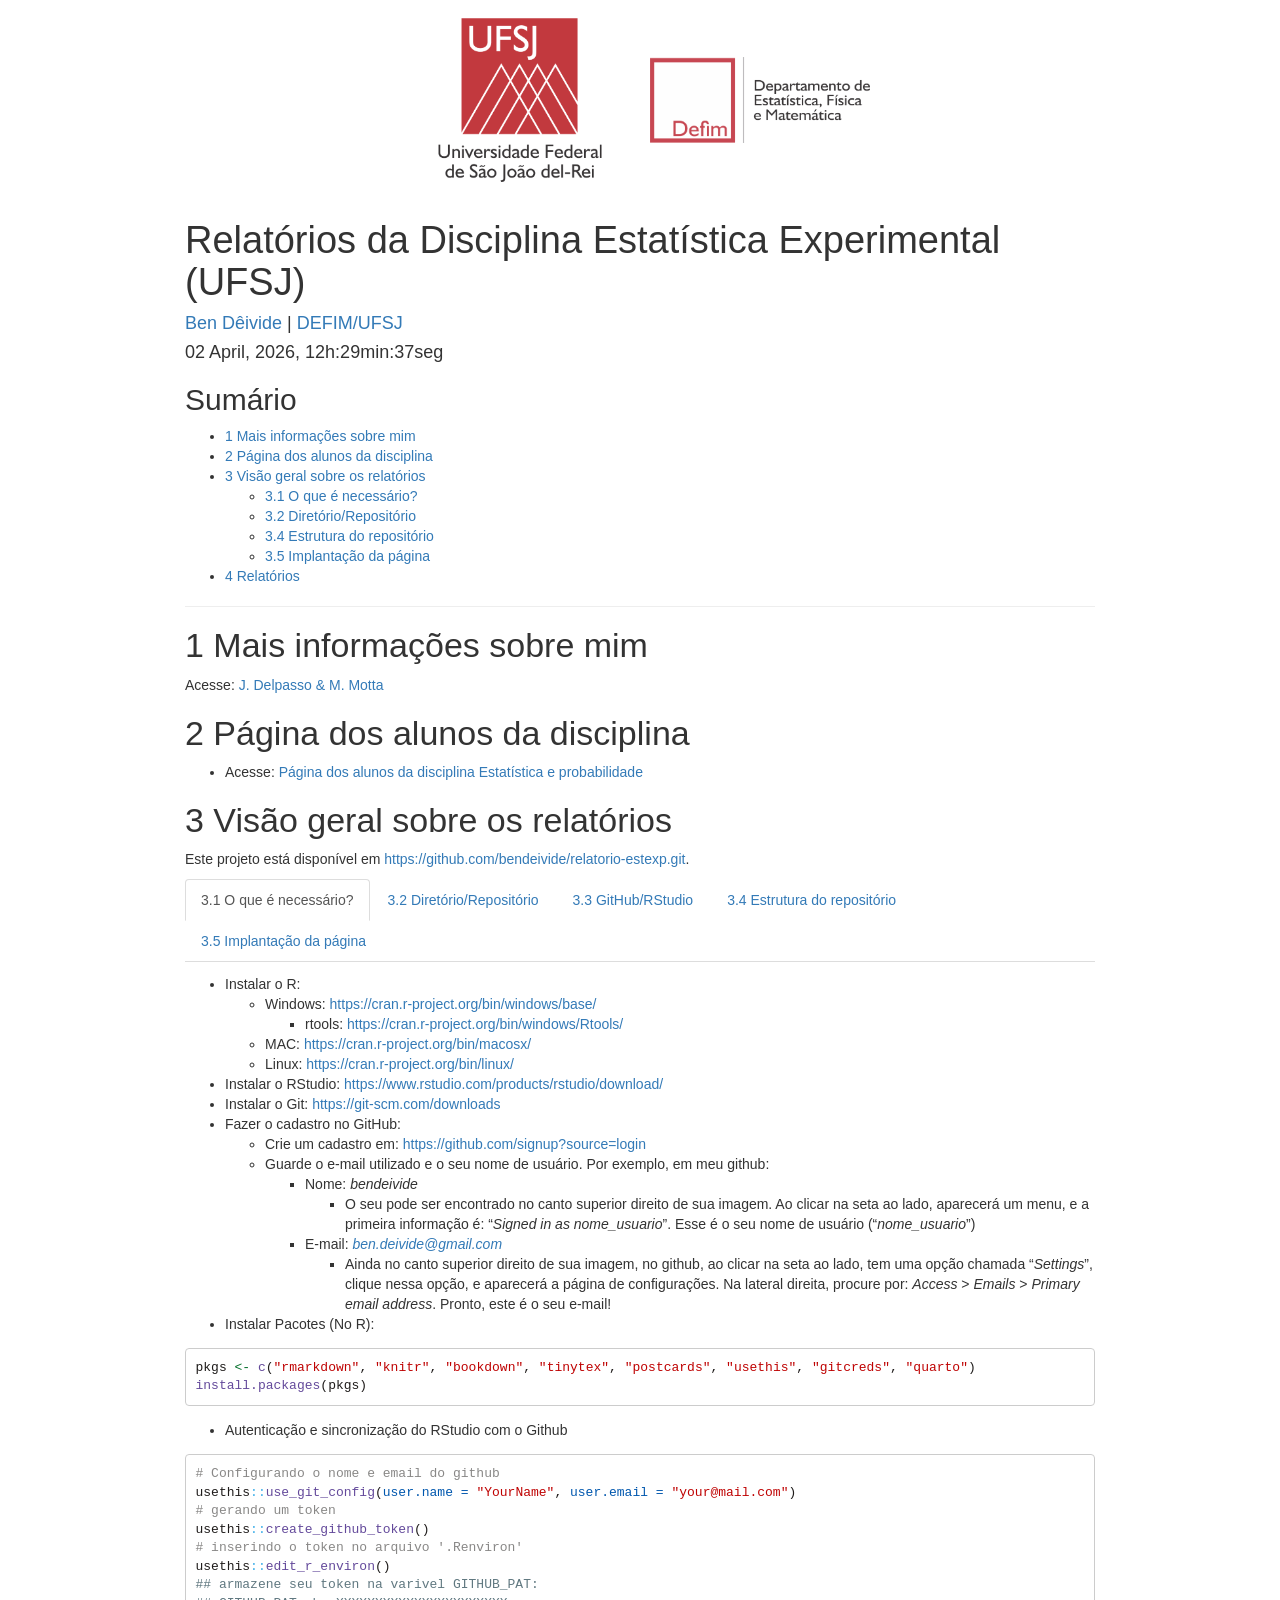
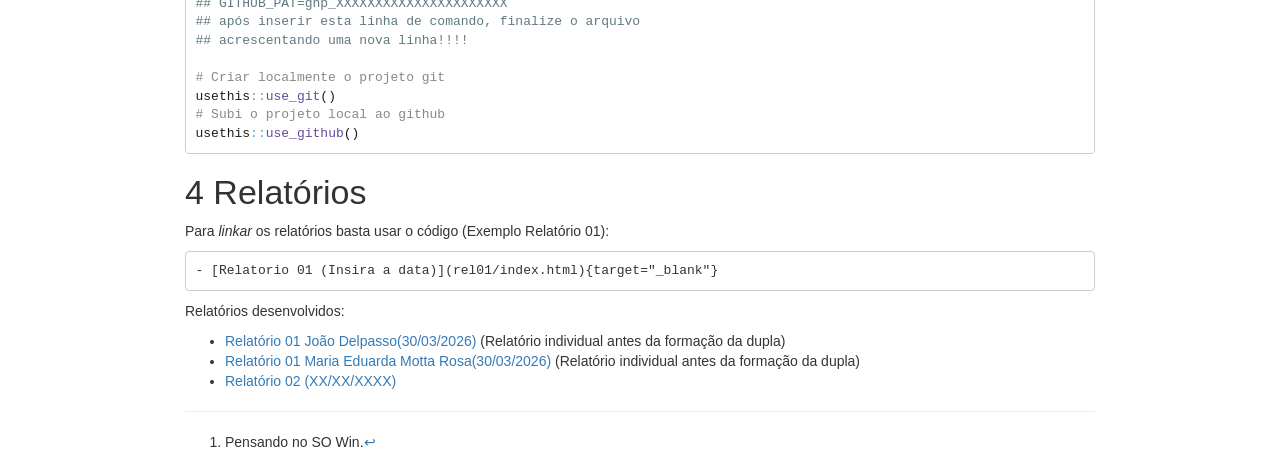
==== commit e94c914d: "Shared Pages" ====
--- a/relatorio/index.html
+++ b/relatorio/index.html
@@ -442,7 +442,7 @@
 
 <h1 class="title toc-ignore">Relatórios da Disciplina Estatística Experimental (UFSJ)</h1>
 <h4 class="author"><a href="https://bendeivide.github.io">Ben Dêivide</a> | <a href="https://ufsj.edu.br">DEFIM/UFSJ</a></h4>
-<h4 class="date">28 March, 2026, 13h:54min:07seg</h4>
+<h4 class="date">02 April, 2026, 12h:29min:37seg</h4>
 
 </div>
 
@@ -466,7 +466,7 @@
 <hr />
 <div id="mais-informações-sobre-mim" class="section level1 hasAnchor" number="1">
 <h1><span class="header-section-number">1</span> Mais informações sobre mim<a href="#mais-informa%C3%A7%C3%B5es-sobre-mim" class="anchor-section" aria-label="Anchor link to header"></a></h1>
-<p>Acesse: <a href="index.html" target="_blank">João Delpasso</a></p>
+<p>Acesse: <a href="index.html" target="_blank">J. Delpasso &amp; M. Motta</a></p>
 </div>
 <div id="página-dos-alunos-da-disciplina" class="section level1 hasAnchor" number="2">
 <h1><span class="header-section-number">2</span> Página dos alunos da disciplina<a href="#p%C3%A1gina-dos-alunos-da-disciplina" class="anchor-section" aria-label="Anchor link to header"></a></h1>
@@ -620,10 +620,9 @@
 <pre><code>- [Relatorio 01 (Insira a data)](rel01/index.html){target=&quot;_blank&quot;}</code></pre>
 <p>Relatórios desenvolvidos:</p>
 <ul>
-<li><a href="rel01/index.html" target="_blank">Relatório 01 (30/03/2026)</a></li>
+<li><a href="rel01Jp/index.html" target="_blank">Relatório 01 João Delpasso(30/03/2026)</a> (Relatório individual antes da formação da dupla)</li>
+<li><a href="rel01Me/index.html" target="_blank">Relatório 01 Maria Eduarda Motta Rosa(30/03/2026)</a> (Relatório individual antes da formação da dupla)</li>
 <li><a href="rel02/index.html" target="_blank">Relatório 02 (XX/XX/XXXX)</a></li>
-<li><a href="rel03/index.html" target="_blank">Relatório 03 (XX/XX/XXXX)</a></li>
-<li><a href="rel04/index.html" target="_blank">Relatório 04 (XX/XX/XXXX)</a></li>
 </ul>
 </div>
 <div class="footnotes footnotes-end-of-document">
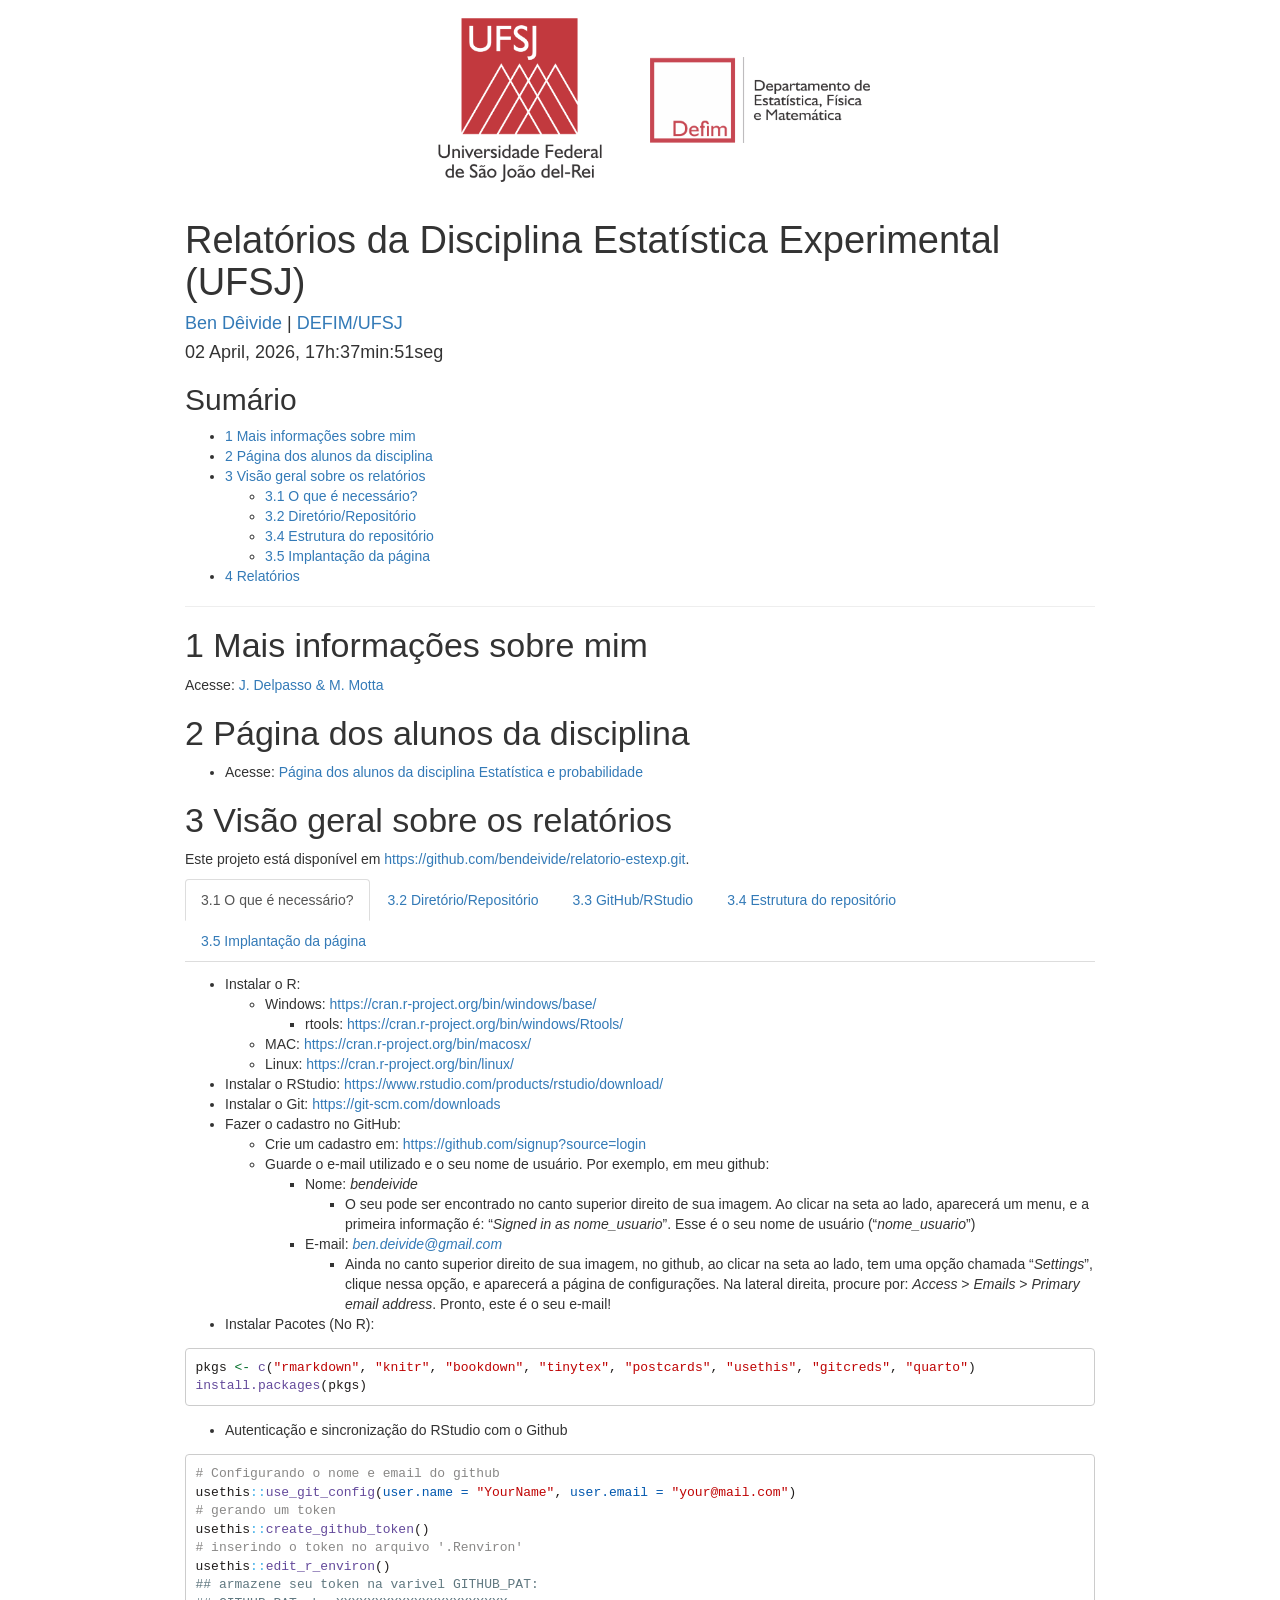
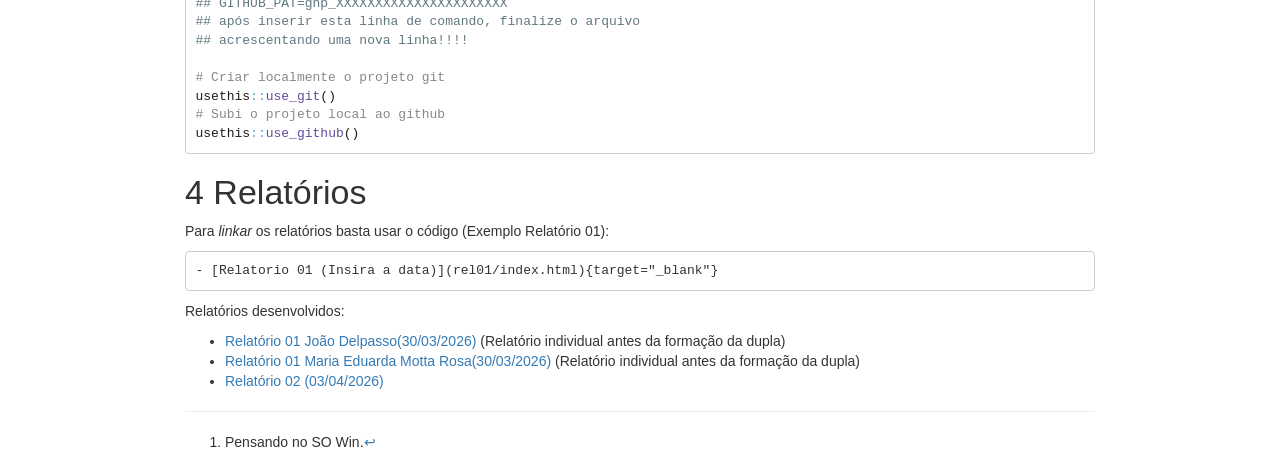
==== commit f26a551d: "Relatorio 2" ====
--- a/relatorio/index.html
+++ b/relatorio/index.html
@@ -442,7 +442,7 @@
 
 <h1 class="title toc-ignore">Relatórios da Disciplina Estatística Experimental (UFSJ)</h1>
 <h4 class="author"><a href="https://bendeivide.github.io">Ben Dêivide</a> | <a href="https://ufsj.edu.br">DEFIM/UFSJ</a></h4>
-<h4 class="date">02 April, 2026, 12h:29min:37seg</h4>
+<h4 class="date">02 April, 2026, 17h:37min:51seg</h4>
 
 </div>
 
@@ -622,7 +622,7 @@
 <ul>
 <li><a href="rel01Jp/index.html" target="_blank">Relatório 01 João Delpasso(30/03/2026)</a> (Relatório individual antes da formação da dupla)</li>
 <li><a href="rel01Me/index.html" target="_blank">Relatório 01 Maria Eduarda Motta Rosa(30/03/2026)</a> (Relatório individual antes da formação da dupla)</li>
-<li><a href="rel02/index.html" target="_blank">Relatório 02 (XX/XX/XXXX)</a></li>
+<li><a href="rel02/index.html" target="_blank">Relatório 02 (03/04/2026)</a></li>
 </ul>
 </div>
 <div class="footnotes footnotes-end-of-document">
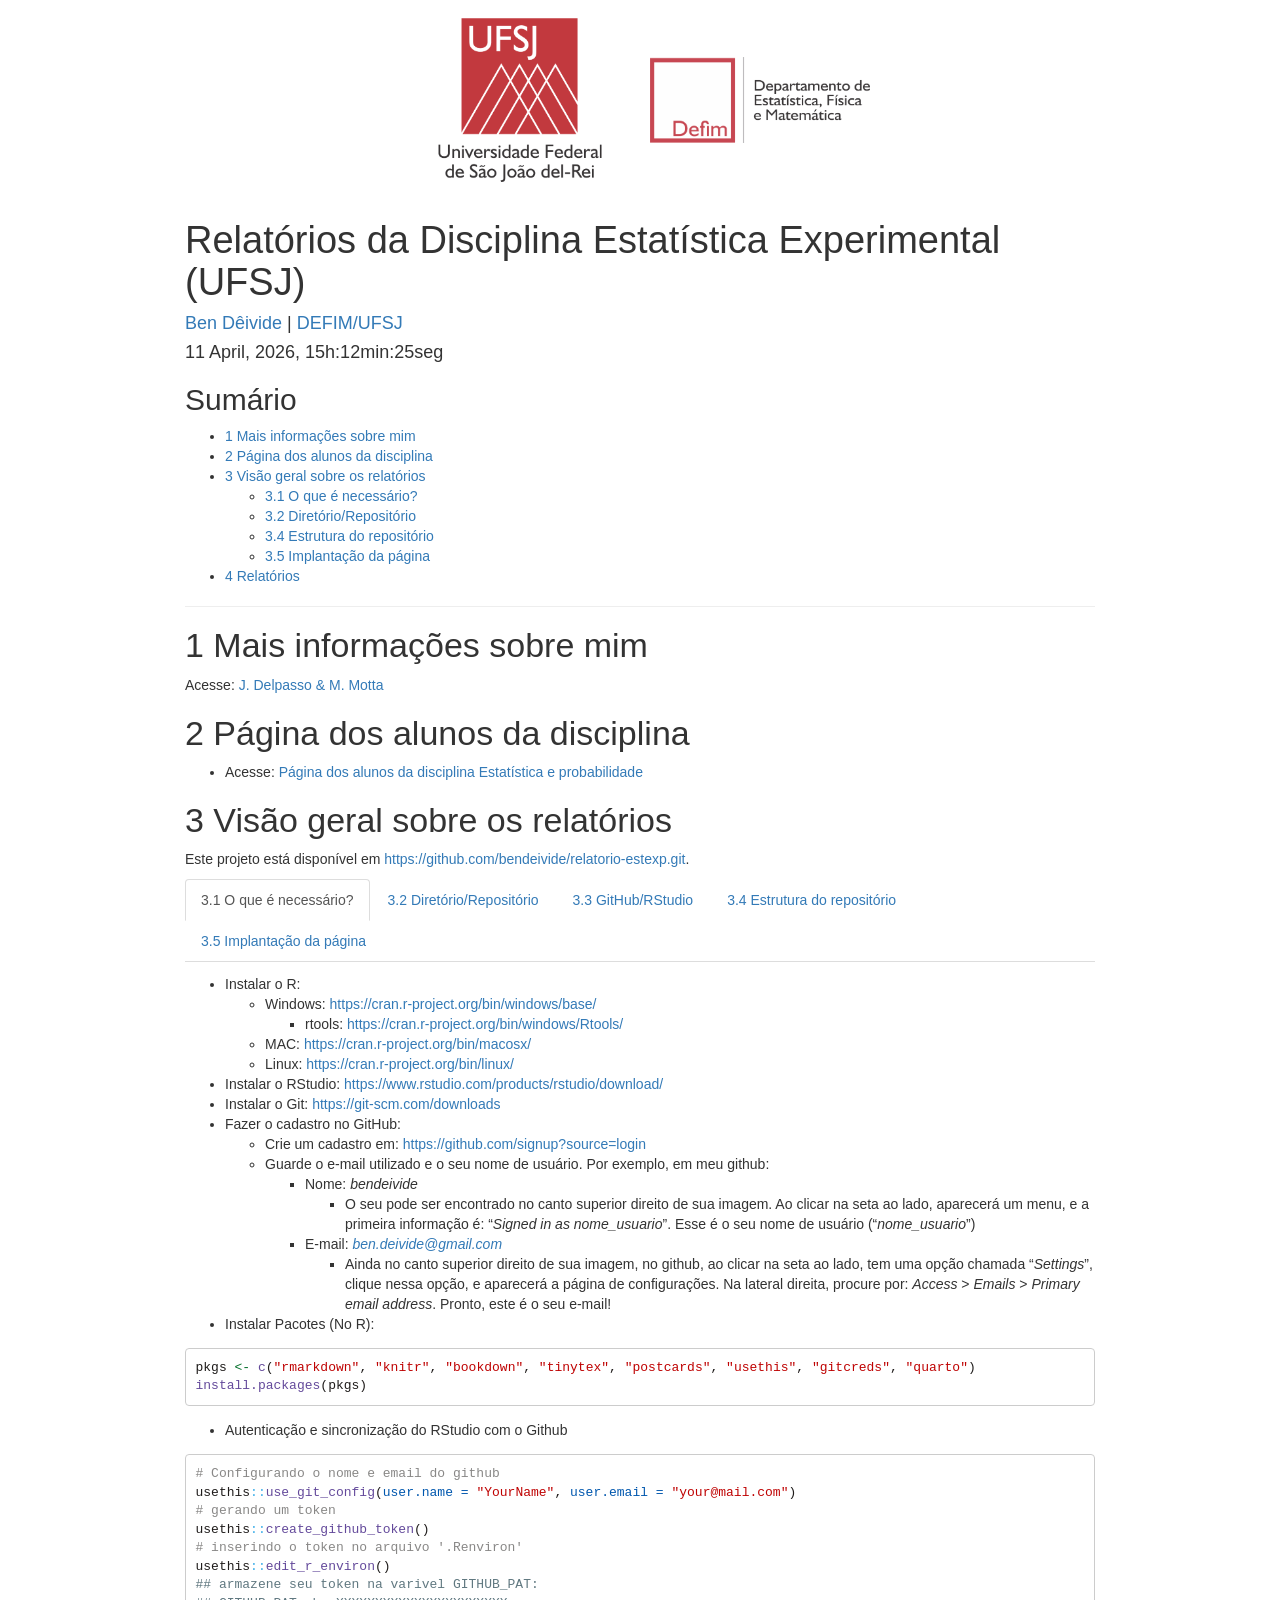
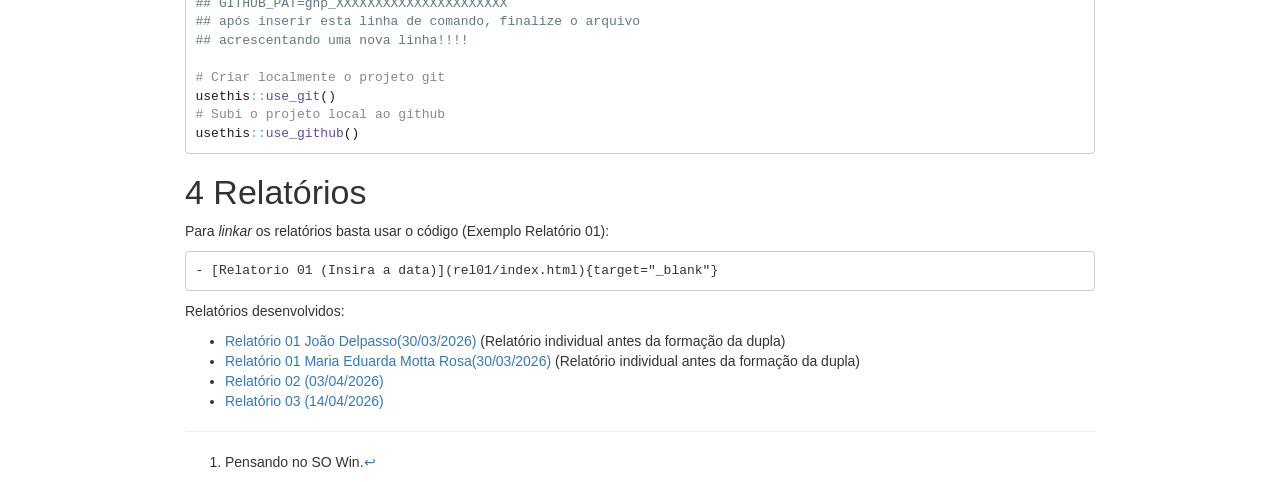
==== commit e53f4431: "Rel03" ====
--- a/relatorio/index.html
+++ b/relatorio/index.html
@@ -442,7 +442,7 @@
 
 <h1 class="title toc-ignore">Relatórios da Disciplina Estatística Experimental (UFSJ)</h1>
 <h4 class="author"><a href="https://bendeivide.github.io">Ben Dêivide</a> | <a href="https://ufsj.edu.br">DEFIM/UFSJ</a></h4>
-<h4 class="date">02 April, 2026, 17h:37min:51seg</h4>
+<h4 class="date">11 April, 2026, 15h:12min:25seg</h4>
 
 </div>
 
@@ -623,6 +623,7 @@
 <li><a href="rel01Jp/index.html" target="_blank">Relatório 01 João Delpasso(30/03/2026)</a> (Relatório individual antes da formação da dupla)</li>
 <li><a href="rel01Me/index.html" target="_blank">Relatório 01 Maria Eduarda Motta Rosa(30/03/2026)</a> (Relatório individual antes da formação da dupla)</li>
 <li><a href="rel02/index.html" target="_blank">Relatório 02 (03/04/2026)</a></li>
+<li><a href="rel03/index.html" target="_blank">Relatório 03 (14/04/2026)</a></li>
 </ul>
 </div>
 <div class="footnotes footnotes-end-of-document">
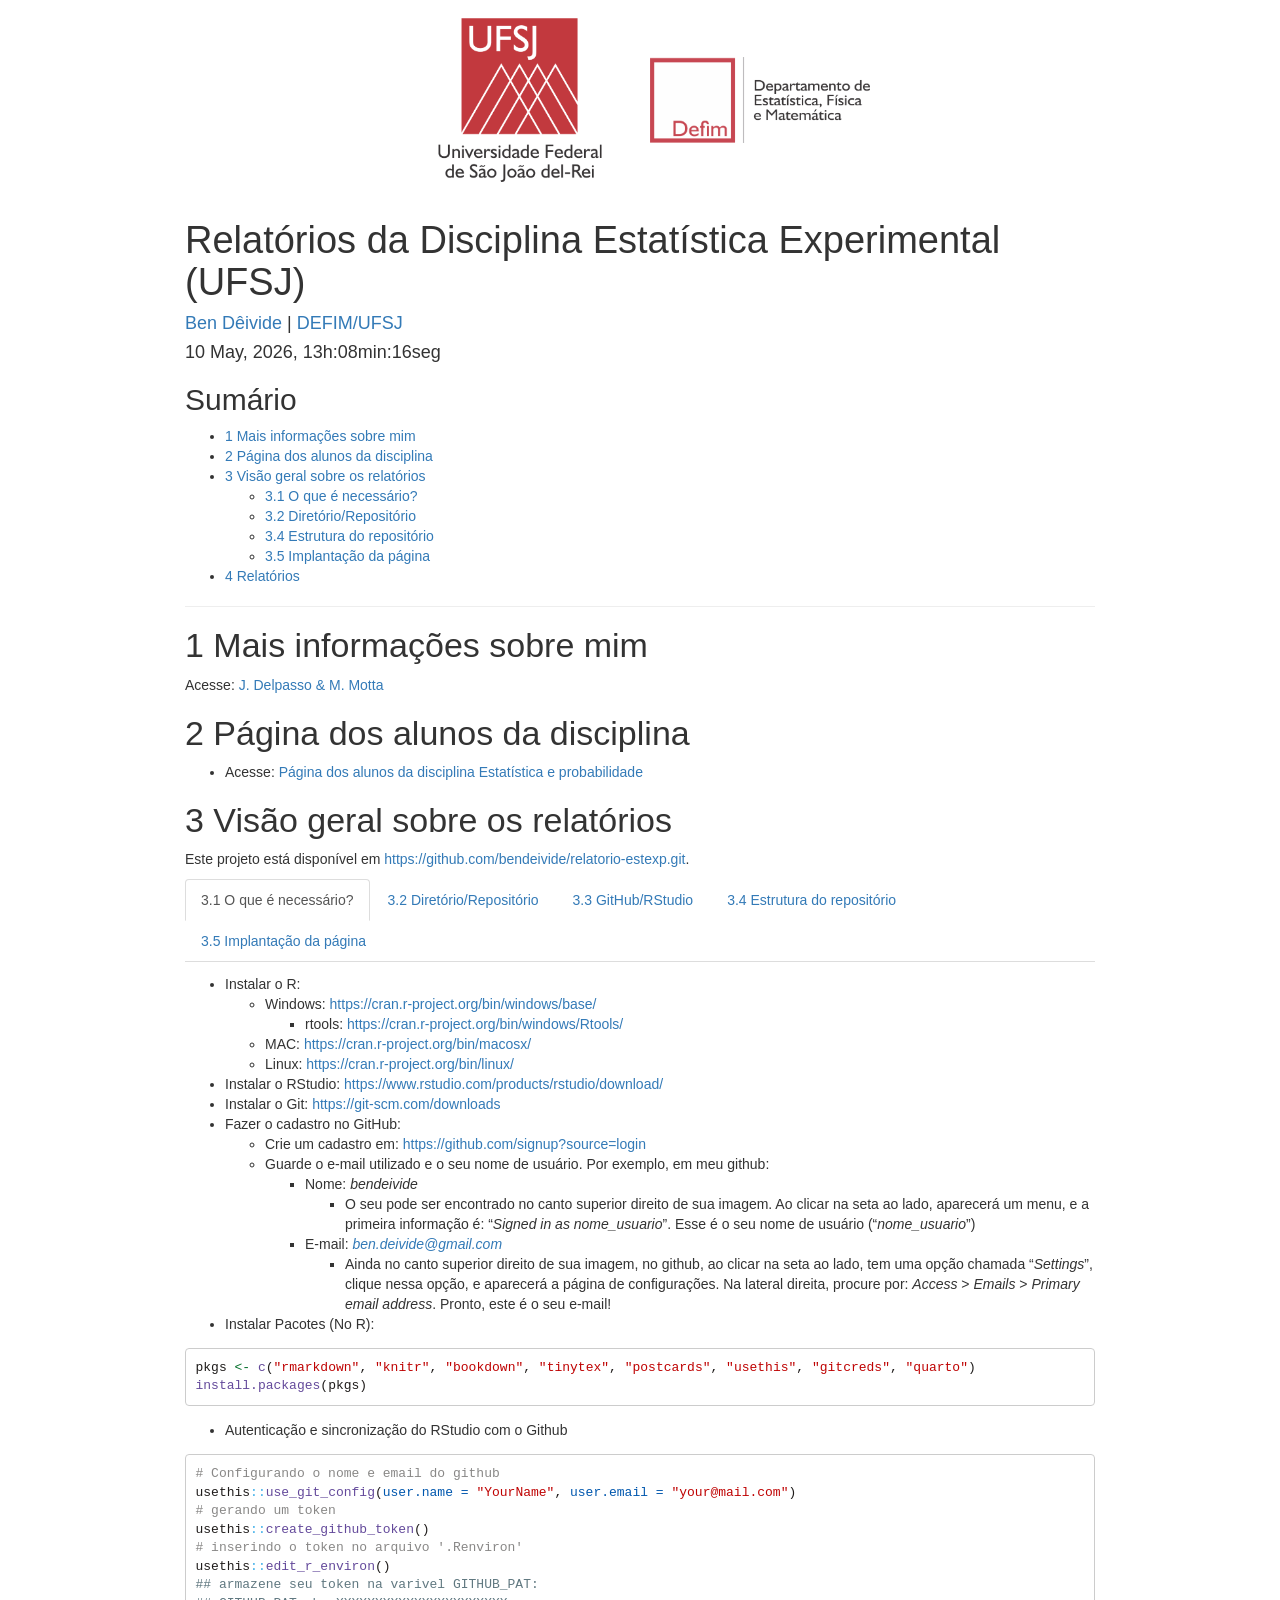
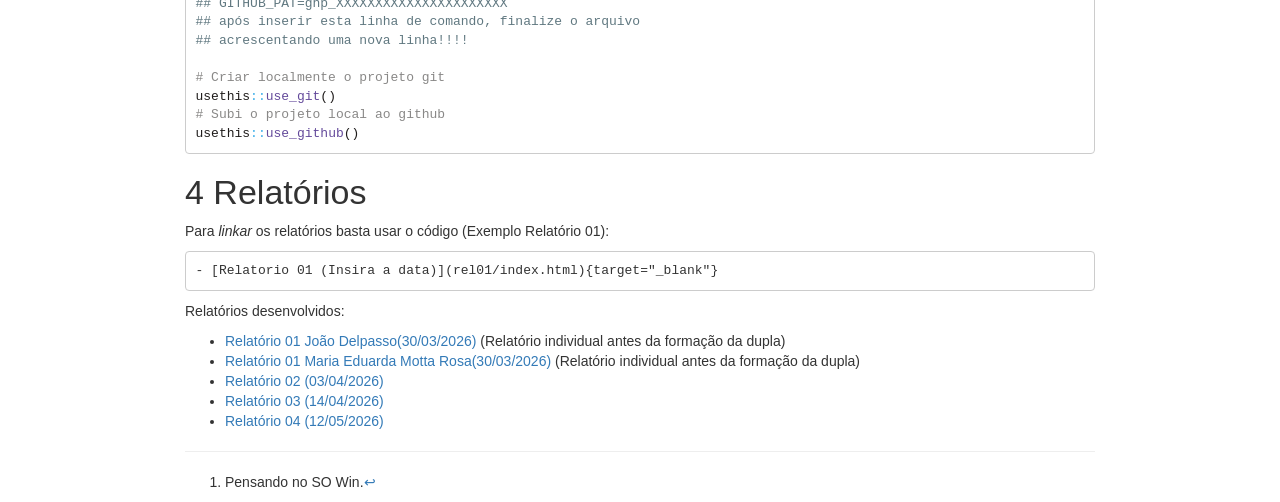
==== commit 902b8467: "Rel04" ====
--- a/relatorio/index.html
+++ b/relatorio/index.html
@@ -442,7 +442,7 @@
 
 <h1 class="title toc-ignore">Relatórios da Disciplina Estatística Experimental (UFSJ)</h1>
 <h4 class="author"><a href="https://bendeivide.github.io">Ben Dêivide</a> | <a href="https://ufsj.edu.br">DEFIM/UFSJ</a></h4>
-<h4 class="date">11 April, 2026, 15h:12min:25seg</h4>
+<h4 class="date">10 May, 2026, 13h:08min:16seg</h4>
 
 </div>
 
@@ -624,6 +624,7 @@
 <li><a href="rel01Me/index.html" target="_blank">Relatório 01 Maria Eduarda Motta Rosa(30/03/2026)</a> (Relatório individual antes da formação da dupla)</li>
 <li><a href="rel02/index.html" target="_blank">Relatório 02 (03/04/2026)</a></li>
 <li><a href="rel03/index.html" target="_blank">Relatório 03 (14/04/2026)</a></li>
+<li><a href="rel04/index.html" target="_blank">Relatório 04 (12/05/2026)</a></li>
 </ul>
 </div>
 <div class="footnotes footnotes-end-of-document">
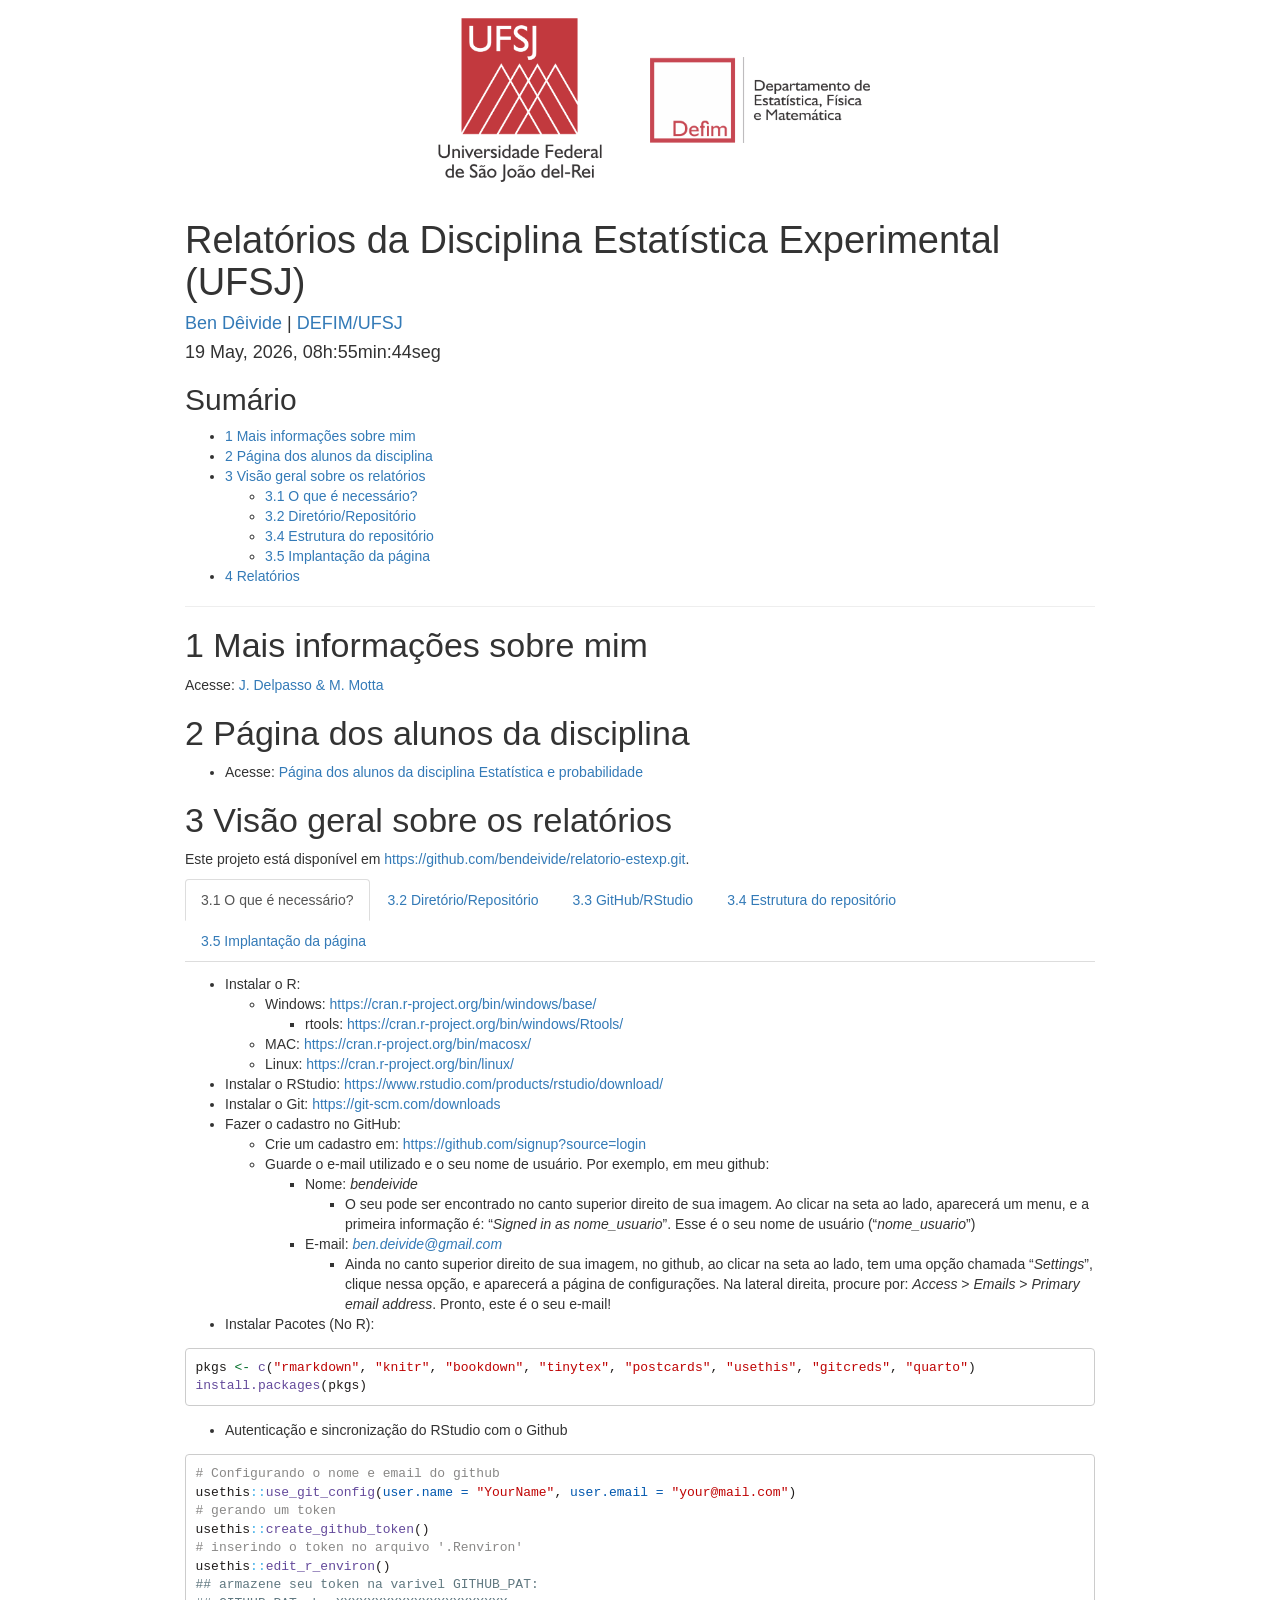
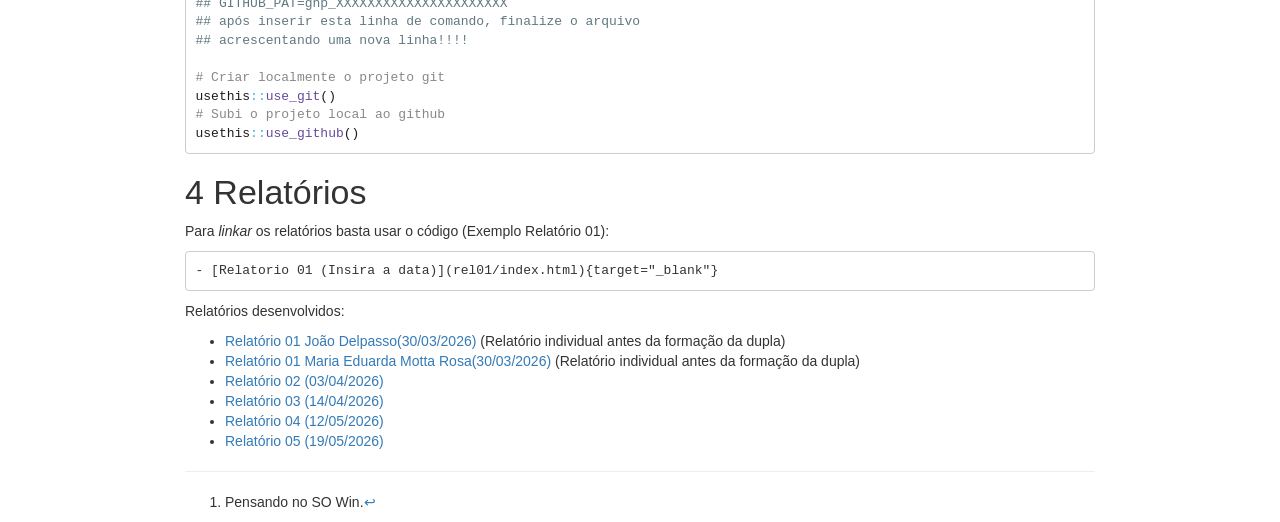
==== commit e8ef3bc7: "Rel05" ====
--- a/relatorio/index.html
+++ b/relatorio/index.html
@@ -442,7 +442,7 @@
 
 <h1 class="title toc-ignore">Relatórios da Disciplina Estatística Experimental (UFSJ)</h1>
 <h4 class="author"><a href="https://bendeivide.github.io">Ben Dêivide</a> | <a href="https://ufsj.edu.br">DEFIM/UFSJ</a></h4>
-<h4 class="date">10 May, 2026, 13h:08min:16seg</h4>
+<h4 class="date">19 May, 2026, 08h:55min:44seg</h4>
 
 </div>
 
@@ -625,6 +625,7 @@
 <li><a href="rel02/index.html" target="_blank">Relatório 02 (03/04/2026)</a></li>
 <li><a href="rel03/index.html" target="_blank">Relatório 03 (14/04/2026)</a></li>
 <li><a href="rel04/index.html" target="_blank">Relatório 04 (12/05/2026)</a></li>
+<li><a href="rel05/index.html" target="_blank">Relatório 05 (19/05/2026)</a></li>
 </ul>
 </div>
 <div class="footnotes footnotes-end-of-document">
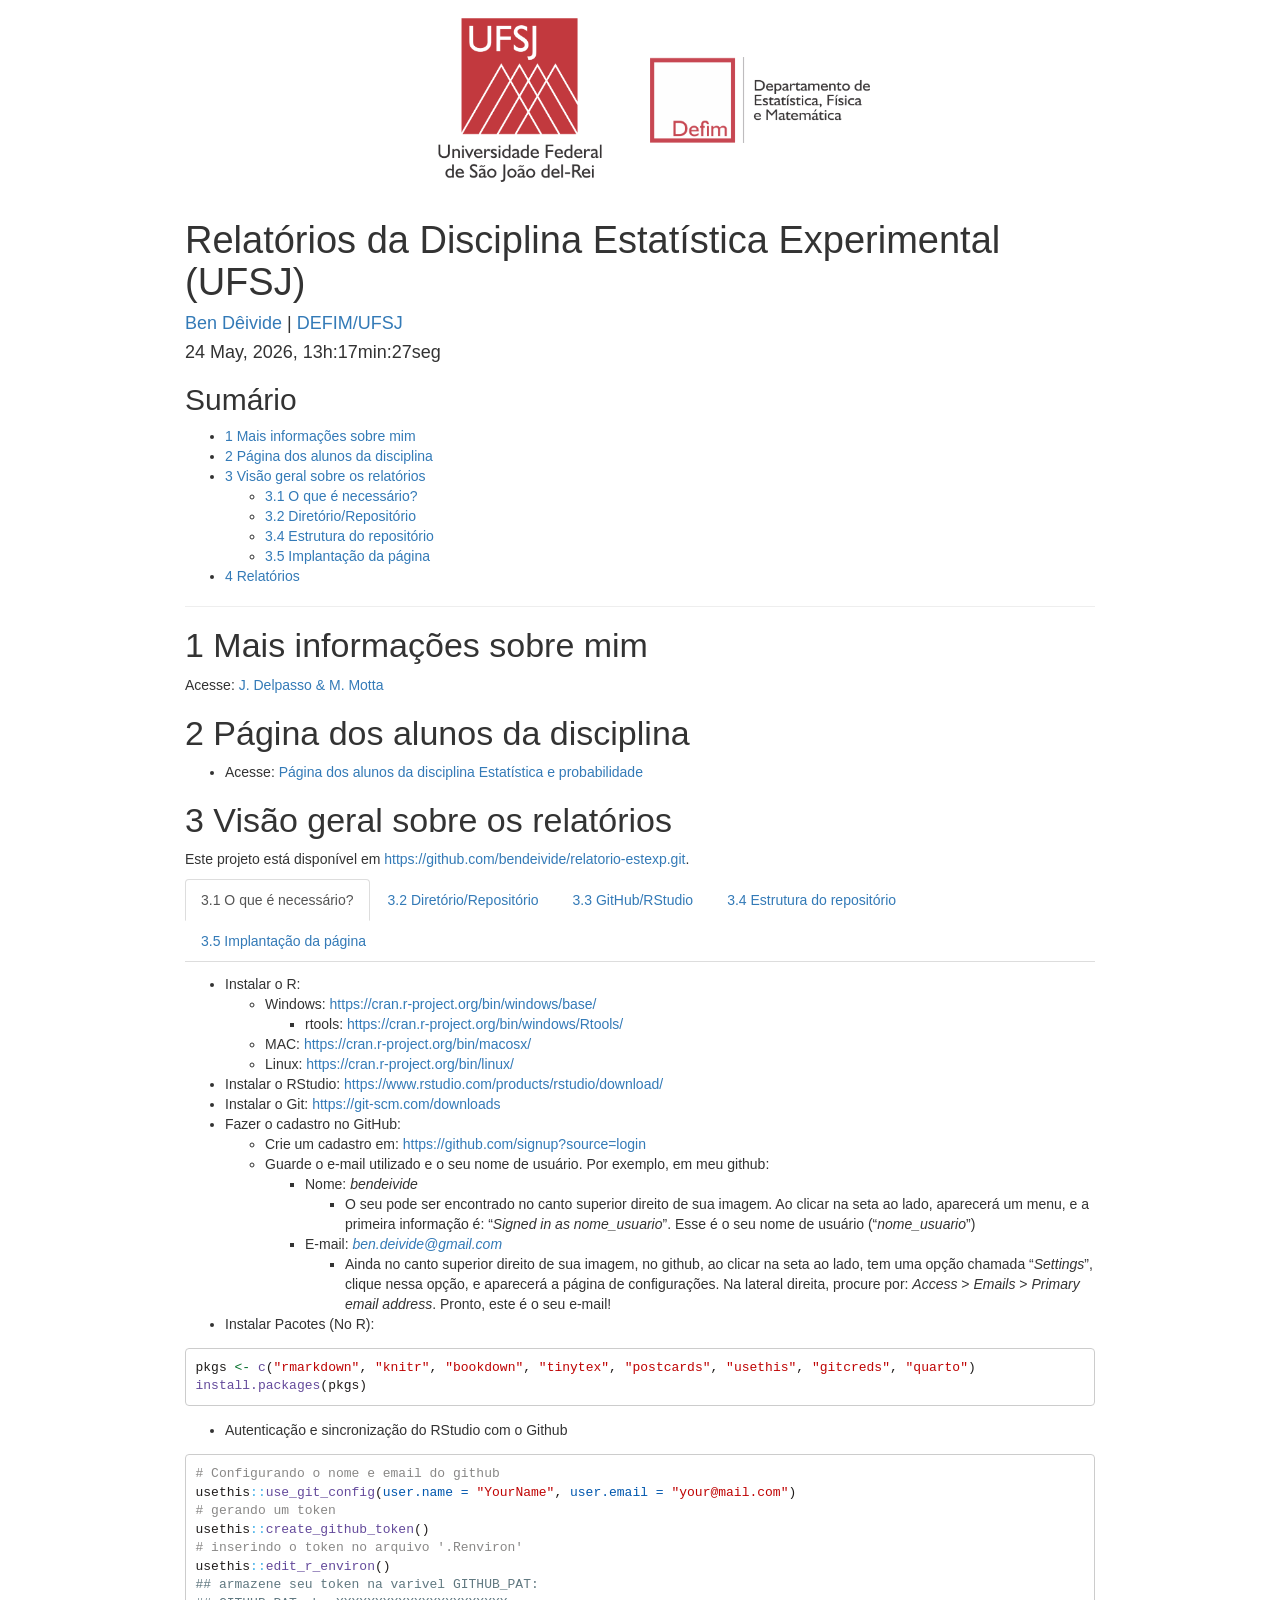
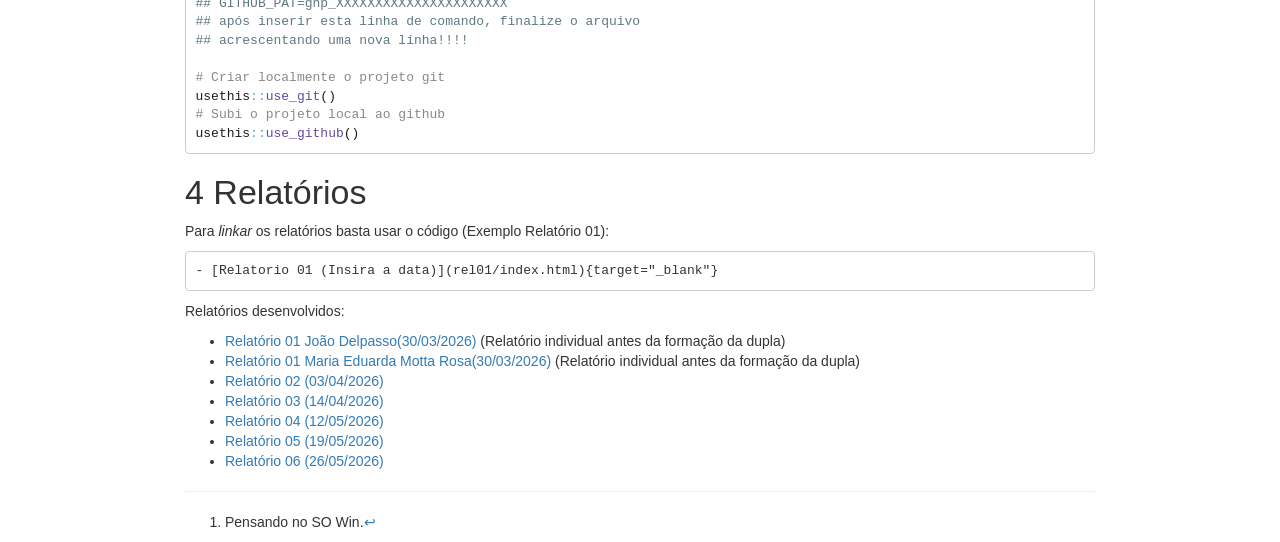
==== commit 1ada89d7: "Rel06" ====
--- a/relatorio/index.html
+++ b/relatorio/index.html
@@ -442,7 +442,7 @@
 
 <h1 class="title toc-ignore">Relatórios da Disciplina Estatística Experimental (UFSJ)</h1>
 <h4 class="author"><a href="https://bendeivide.github.io">Ben Dêivide</a> | <a href="https://ufsj.edu.br">DEFIM/UFSJ</a></h4>
-<h4 class="date">19 May, 2026, 08h:55min:44seg</h4>
+<h4 class="date">24 May, 2026, 13h:17min:27seg</h4>
 
 </div>
 
@@ -626,6 +626,7 @@
 <li><a href="rel03/index.html" target="_blank">Relatório 03 (14/04/2026)</a></li>
 <li><a href="rel04/index.html" target="_blank">Relatório 04 (12/05/2026)</a></li>
 <li><a href="rel05/index.html" target="_blank">Relatório 05 (19/05/2026)</a></li>
+<li><a href="rel06/index.html" target="_blank">Relatório 06 (26/05/2026)</a></li>
 </ul>
 </div>
 <div class="footnotes footnotes-end-of-document">
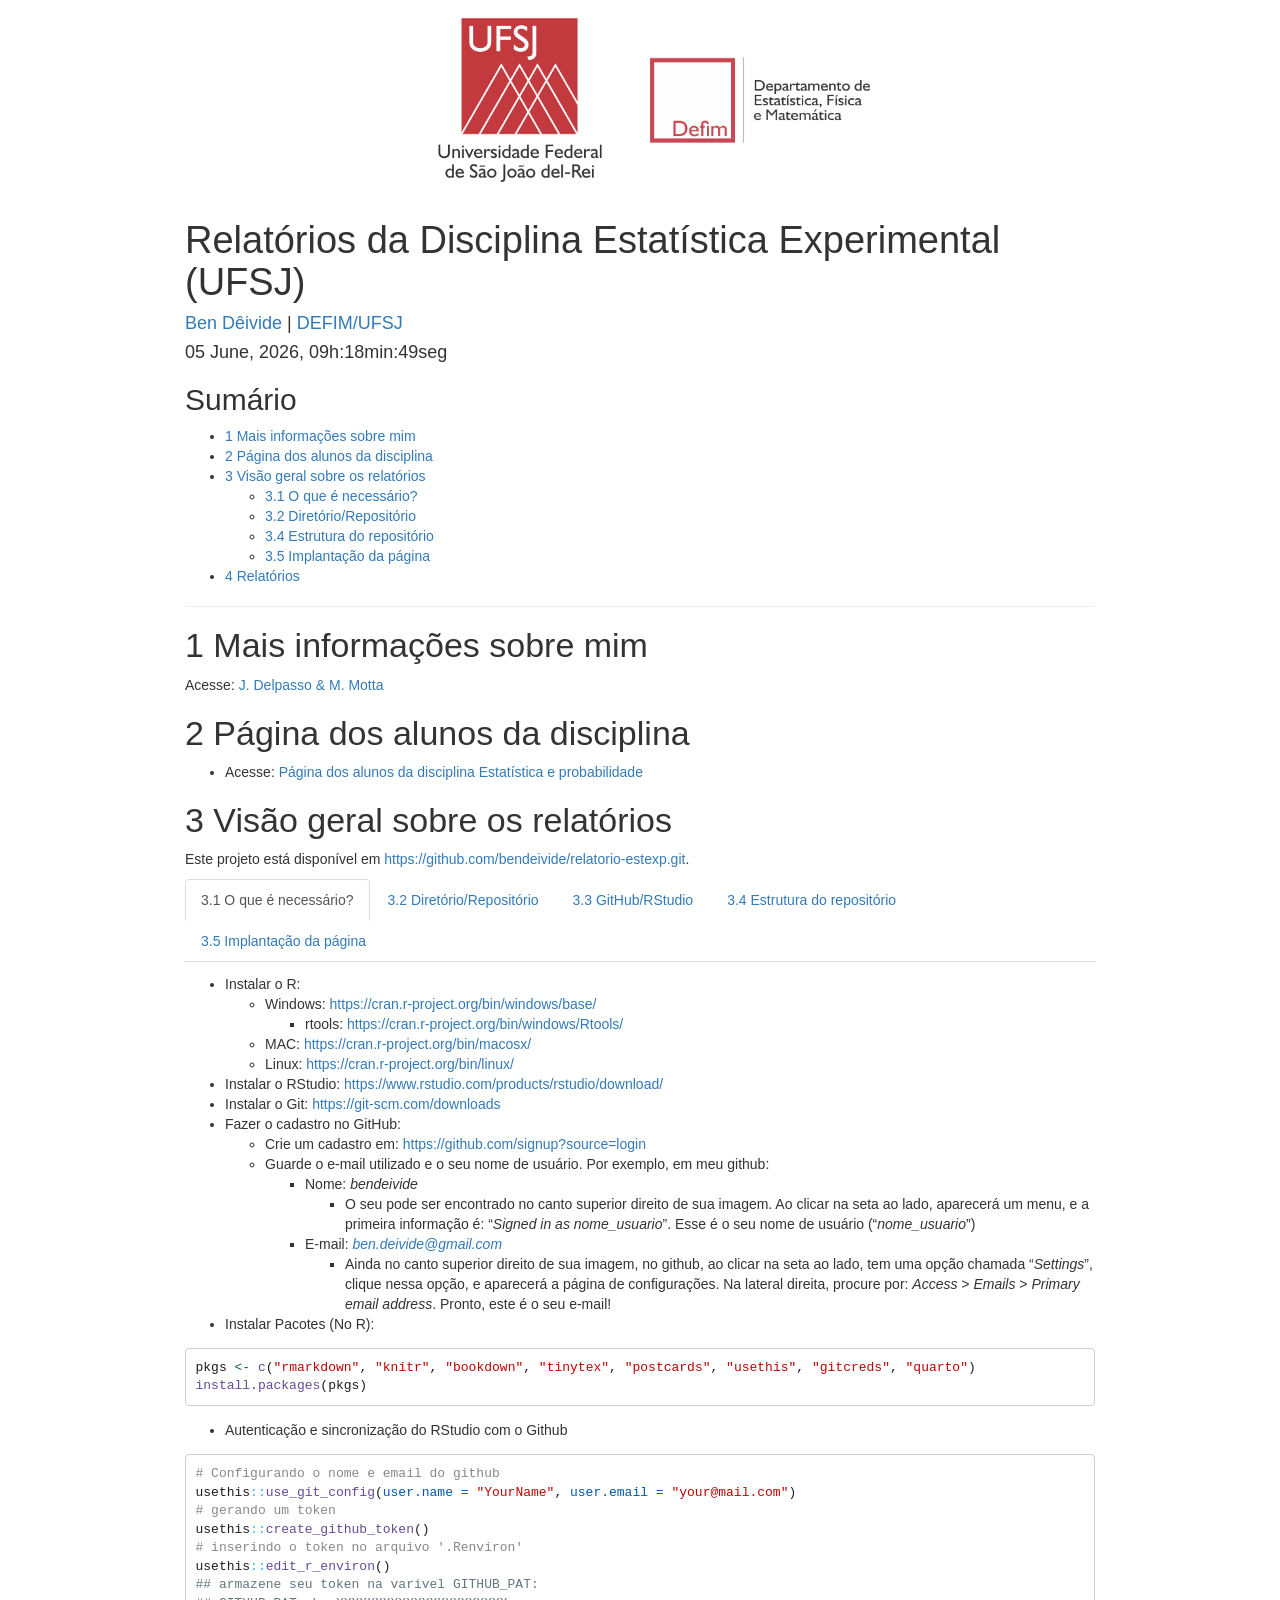
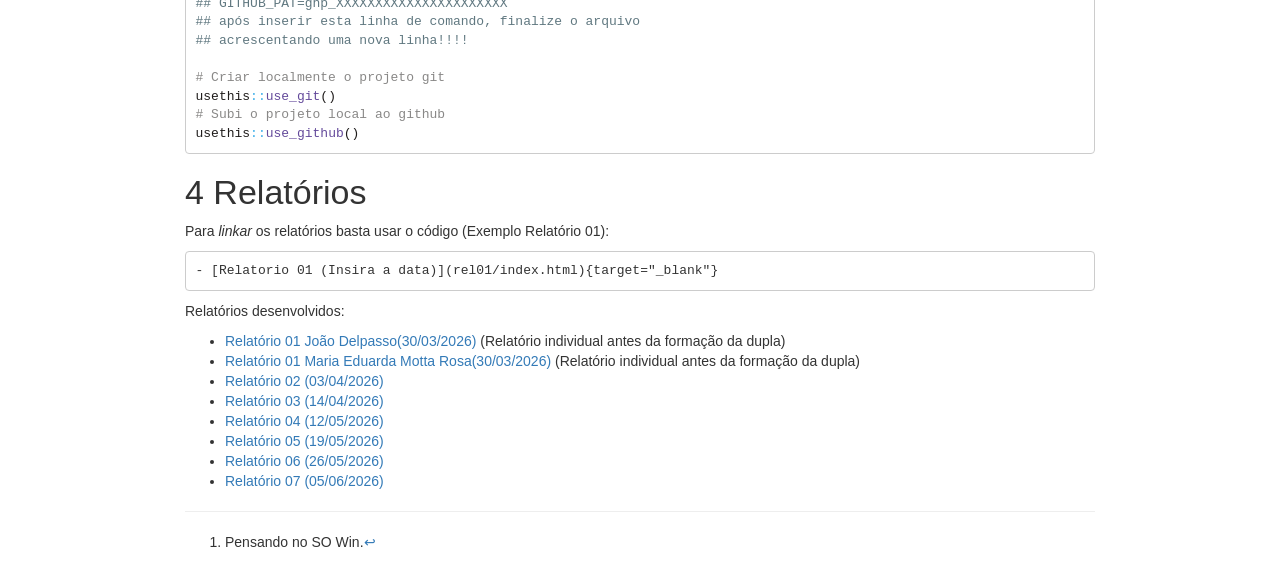
==== commit 3d84ccae: "rel07" ====
--- a/relatorio/index.html
+++ b/relatorio/index.html
@@ -442,7 +442,7 @@
 
 <h1 class="title toc-ignore">Relatórios da Disciplina Estatística Experimental (UFSJ)</h1>
 <h4 class="author"><a href="https://bendeivide.github.io">Ben Dêivide</a> | <a href="https://ufsj.edu.br">DEFIM/UFSJ</a></h4>
-<h4 class="date">24 May, 2026, 13h:17min:27seg</h4>
+<h4 class="date">05 June, 2026, 09h:18min:49seg</h4>
 
 </div>
 
@@ -627,6 +627,7 @@
 <li><a href="rel04/index.html" target="_blank">Relatório 04 (12/05/2026)</a></li>
 <li><a href="rel05/index.html" target="_blank">Relatório 05 (19/05/2026)</a></li>
 <li><a href="rel06/index.html" target="_blank">Relatório 06 (26/05/2026)</a></li>
+<li><a href="rel07/index.html" target="_blank">Relatório 07 (05/06/2026)</a></li>
 </ul>
 </div>
 <div class="footnotes footnotes-end-of-document">
